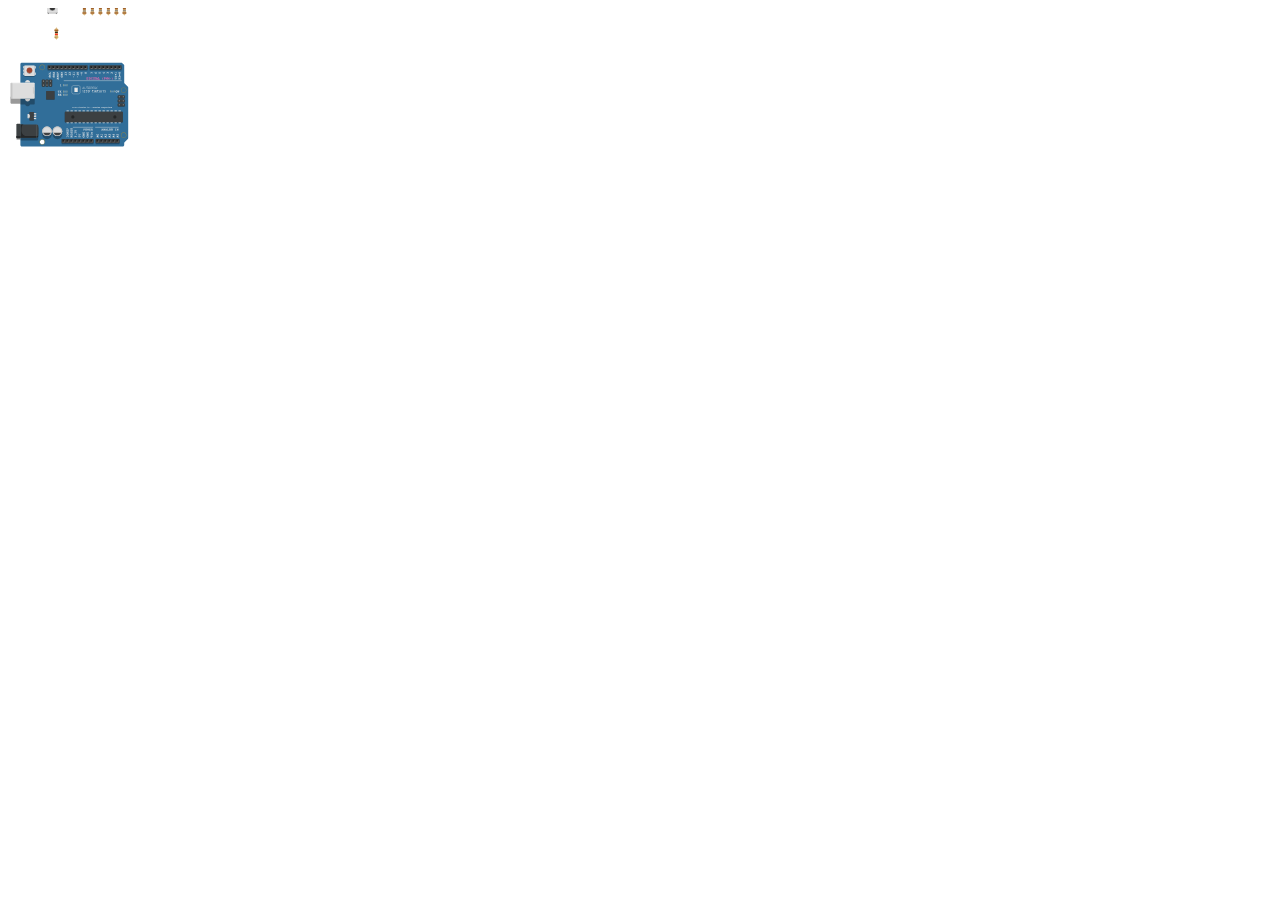
==== arduino.html @ 348a7e74 "separated arduino, about to reinvent EVERYTHING" ====
<!DOCTYPE html>
<!-- saved from url=(0042)file:///Users/lizz/Desktop/breadboard.html -->
<html lang="en">

<head>

    <meta http-equiv="Content-Type" content="text/html; charset=UTF-8">
    <meta name="viewport" content="width=1024, initial-scale=1">
    <title>arduino separated from breadboard 2  [based on 123D Circuits]</title>

</head>

<body>

    <svg version="1.1" xmlns="http://www.w3.org/2000/svg" xmlns:xlink="http://www.w3.org/1999/xlink" height="100%" width="100%">

        <g transform=" scale(0.4,0.4) translate(375,0)">

            <g id="arduino" transform="translate(-222.0359757663284,241.15691969469097)">

                    <!-- ======================================================================================== -->

                <svg version="1.1" xmlns:xlink="http://www.w3.org/1999/xlink" class="arduino-uno" viewBox="-500 -500 1000 1000" width="1000" height="1000" x="-500" y="-500">
                    
                    <g id="arduino-uno">

						<path id="board" fill="#316E99" d="M137.568-54.347c0-5.796,0-42.859,0-43.461c0-0.653-0.478-1.18-0.478-1.18l-4.91-4.91  c0,0-0.561-0.602-1.639-0.602c-0.86,0-248.592,0-248.592,0c-2.17,0-3.929,1.759-3.929,2.929v201.768c0,1.004,0,1.004,0,1.004 c0,2.167,1.759,3.929,3.929,3.929h251.687c0,0,0,0,0.003,0c2.167,0,3.929-1.764,3.929-3.933c0,0,0-2.568,0-4.428  s0.898-2.515,0.898-2.515l8.022-8.024c0,0,1.062-0.918,1.062-2.605s0-125.15,0-126.2s-0.738-1.769-0.738-1.769l-8.762-8.763  C138.05-53.107,137.568-53.597,137.568-54.347z M-67.366,99.537c-3.314,0-6-2.686-6-6s2.686-6,6-6s6,2.686,6,6  S-64.052,99.537-67.366,99.537z M-67.366-86.779c-3.314,  -6-2.686-6-6s2.686-6,6-6s6,2.686,6,6  C-61.366-89.465-64.052-86.779-67.366-86.779z M136.165,82.737c-3.314,0-6-2.686-6-6s2.686-6,6-6s6,2.686,6,6  S139.478,82.737,136.165,82.737z M136.165-29.623c-3.314,-6-2.686-6-6c0-3.314,2.686-6,6-6s6,2.686,6,6  S139.478-29.623,136.165-29.623z" />
                        
                        <g id="board_copper">
							<path fill="#8E8449" d="M136.176-41.623c3.314,0,6,2.686,6,6s-2.686,6-6,6s-6-2.686-6-6S132.862-41.623,136.176-41.623  M136.176-42.623c-3.86,0-7,3.14-7,7s3.14,7,7,7s7-3.14,7-7S140.036-42.623,136.176-42.623L136.176-42.623z" />
							<path fill="#8E8449" d="M136.165,70.737c3.314,0,6,2.686,6,6s-2.686,6-6,6s-6-2.686-6-6S132.851,70.737,136.165,70.737  M136.165,69.737c-3.86,0-7,3.14-7,7s3.14,7,7,7s7-3.14,7-7S140.024,69.737,136.165,69.737L136.165,69.737z" />
							<path fill="#8E8449" d="M-67.366,87.537c3.314,0,6,2.686,6,6s-2.686,6-6,6s-6-2.686-6-6S-70.68,87.537-67.366,87.537  M-67.366,86.537c-3.86,0-7,3.14-7,7s3.14,7,7,7s7-3.14,7-7S-63.506,86.537-67.366,86.537L-67.366,86.537z" />
							<path fill="#8E8449" d="M-67.347-98.779c3.314,0,6,2.686,6,6s-2.686,6-6,6s-6-2.686-6-6S-70.661-98.779-67.347-98.779  M-67.347-99.779c-3.86,0-7,3.14-7,7s3.14,7,7,7s7-3.14,7-7S-63.488-99.779-67.347-99.779L-67.347-99.779z" />
                        </g>

                        <g id="chip_large">
                            <g opacity="0.3">
                                <path d="M134.231,44.02c0,1.1-0.9,2-2,2H-9.027c-1.1,0-2-0.9-2-2V21.065c0-1.1,0.9-2,2-2h141.258c1.1,0,2,0.9,2,2L134.231,44.02  L134.231,44.02z" />
                            </g>
                            <path fill="#3C4042" d="M134.231,42.52c0,1.1-0.9,2-2,2H-9.027c-1.1,0-2-0.9-2-2V19.565c0-1.1,0.9-2,2-2h141.258c1.1,0,2,0.9,2,2  L134.231,42.52L134.231,42.52z" />
                            <path fill="#DDDDDD" d="M-5.772,15.02c-0.55,0-1,0.45-1,1l0,0c0,0.55,0,1,0,1h6c0,0,0-0.45,0-1l0,0c0-0.55-0.45-1-1-1H-5.772z" />
                            <path fill="#DDDDDD" d="M4.228,15.02c-0.55,0-1,0.45-1,1l0,0c0,0.55,0,1,0,1h6c0,0,0-0.45,0-1l0,0c0-0.55-0.45-1-1-1H4.228z" />
                            <path fill="#DDDDDD" d="M14.228,15.02c-0.55,0-1,0.45-1,1l0,0c0,0.55,0,1,0,1h6c0,0,0-0.45,0-1l0,0c0-0.55-0.45-1-1-1H14.228z" />
                            <path fill="#DDDDDD" d="M24.228,15.02c-0.55,0-1,0.45-1,1l0,0c0,0.55,0,1,0,1h6c0,0,0-0.45,0-1l0,0c0-0.55-0.45-1-1-1H24.228z" />
                            <path fill="#DDDDDD" d="M34.228,15.02c-0.55,0-1,0.45-1,1l0,0c0,0.55,0,1,0,1h6c0,0,0-0.45,0-1l0,0c0-0.55-0.45-1-1-1H34.228z" />
                            <path fill="#DDDDDD" d="M44.228,15.02c-0.55,0-1,0.45-1,1l0,0c0,0.55,0,1,0,1h6c0,0,0-0.45,0-1l0,0c0-0.55-0.45-1-1-1H44.228z" />
                            <path fill="#DDDDDD" d="M54.228,15.02c-0.55,0-1,0.45-1,1l0,0c0,0.55,0,1,0,1h6c0,0,0-0.45,0-1l0,0c0-0.55-0.45-1-1-1H54.228z" />
                            <path fill="#DDDDDD" d="M64.228,15.02c-0.55,0-1,0.45-1,1l0,0c0,0.55,0,1,0,1h6c0,0,0-0.45,0-1l0,0c0-0.55-0.45-1-1-1H64.228z" />
                            <path fill="#DDDDDD" d="M74.228,15.02c-0.55,0-1,0.45-1,1l0,0c0,0.55,0,1,0,1h6c0,0,0-0.45,0-1l0,0c0-0.55-0.45-1-1-1H74.228z" />
                            <path fill="#DDDDDD" d="M84.228,15.02c-0.55,0-1,0.45-1,1l0,0c0,0.55,0,1,0,1h6c0,0,0-0.45,0-1l0,0c0-0.55-0.45-1-1-1H84.228z" />
                            <path fill="#DDDDDD" d="M94.228,15.02c-0.55,0-1,0.45-1,1l0,0c0,0.55,0,1,0,1h6c0,0,0-0.45,0-1l0,0c0-0.55-0.45-1-1-1H94.228z" />
                            <path fill="#DDDDDD" d="M104.228,15.02c-0.55,0-1,0.45-1,1l0,0c0,0.55,0,1,0,1h6c0,0,0-0.45,0-1l0,0c0-0.55-0.45-1-1-1H104.228z" />
                            <path fill="#DDDDDD" d="M114.228,15.02c-0.55,0-1,0.45-1,1l0,0c0,0.55,0,1,0,1h6c0,0,0-0.45,0-1l0,0c0-0.55-0.45-1-1-1H114.228z" />
                            <path fill="#DDDDDD" d="M124.228,15.02c-0.55,0-1,0.45-1,1l0,0c0,0.55,0,1,0,1h6c0,0,0-0.45,0-1l0,0c0-0.55-0.45-1-1-1H124.228z" />
                            <path fill="#DDDDDD" d="M128.228,47.02c0.55,0,1-0.45,1-1l0,0c0-0.55,0-1,0-1h-6c0,0,0,0.45,0,1l0,0c0,0.55,0.45,1,1,1H128.228z" />
                            <path fill="#DDDDDD" d="M118.228,47.02c0.55,0,1-0.45,1-1l0,0c0-0.55,0-1,0-1h-6c0,0,0,0.45,0,1l0,0c0,0.55,0.45,1,1,1H118.228z" />
                            <path fill="#DDDDDD" d="M108.228,47.02c0.55,0,1-0.45,1-1l0,0c0-0.55,0-1,0-1h-6c0,0,0,0.45,0,1l0,0c0,0.55,0.45,1,1,1H108.228z" />
                            <path fill="#DDDDDD" d="M98.228,47.02c0.55,0,1-0.45,1-1l0,0c0-0.55,0-1,0-1h-6c0,0,0,0.45,0,1l0,0c0,0.55,0.45,1,1,1H98.228z" />
                            <path fill="#DDDDDD" d="M88.228,47.02c0.55,0,1-0.45,1-1l0,0c0-0.55,0-1,0-1h-6c0,0,0,0.45,0,1l0,0c0,0.55,0.45,1,1,1H88.228z" />
                            <path fill="#DDDDDD" d="M78.228,47.02c0.55,0,1-0.45,1-1l0,0c0-0.55,0-1,0-1h-6c0,0,0,0.45,0,1l0,0c0,0.55,0.45,1,1,1H78.228z" />
                            <path fill="#DDDDDD" d="M68.228,47.02c0.55,0,1-0.45,1-1l0,0c0-0.55,0-1,0-1h-6c0,0,0,0.45,0,1l0,0c0,0.55,0.45,1,1,1H68.228z" />
                            <path fill="#DDDDDD" d="M58.228,47.02c0.55,0,1-0.45,1-1l0,0c0-0.55,0-1,0-1h-6c0,0,0,0.45,0,1l0,0c0,0.55,0.45,1,1,1H58.228z" />
                            <path fill="#DDDDDD" d="M48.228,47.02c0.55,0,1-0.45,1-1l0,0c0-0.55,0-1,0-1h-6c0,0,0,0.45,0,1l0,0c0,0.55,0.45,1,1,1H48.228z" />
                            <path fill="#DDDDDD" d="M38.228,47.02c0.55,0,1-0.45,1-1l0,0c0-0.55,0-1,0-1h-6c0,0,0,0.45,0,1l0,0c0,0.55,0.45,1,1,1H38.228z" />
                            <path fill="#DDDDDD" d="M28.228,47.02c0.55,0,1-0.45,1-1l0,0c0-0.55,0-1,0-1h-6c0,0,0,0.45,0,1l0,0c0,0.55,0.45,1,1,1H28.228z" />
                            <path fill="#DDDDDD" d="M18.228,47.02c0.55,0,1-0.45,1-1l0,0c0-0.55,0-1,0-1h-6c0,0,0,0.45,0,1l0,0c0,0.55,0.45,1,1,1H18.228z" />
                            <path fill="#DDDDDD" d="M8.228,47.02c0.55,0,1-0.45,1-1l0,0c0-0.55,0-1,0-1h-6c0,0,0,0.45,0,1l0,0c0,0.55,0.45,1,1,1H8.228z" />
                            <path fill="#DDDDDD" d="M-1.772,47.02c0.55,0,1-0.45,1-1l0,0c0-0.55,0-1,0-1h-6c0,0,0,0.45,0,1l0,0c0,0.55,0.45,1,1,1H-1.772z" />
                            <circle fill="#252728" cx="9.228" cy="31.042" r="4"></circle>
                            <circle fill="#252728" cx="114.228" cy="31.042" r="4"></circle>
                        </g>


                        <g id="voltage_regulator">
                            <path fill="#BABABA" d="M-86.356,24.703c0,0.275,0.225,0.5,0.5,0.5h3c0.275,0,0.5-0.225,0.5-0.5v-3c0-0.275-0.225-0.5-0.5-0.5h-3  c-0.275,0-0.5,0.225-0.5,0.5V24.703z" />
                            <path fill="#DDDDDD" d="M-104.115,33.548c0,0.55,0.45,1,1,1l0,0c0.55,0,4,0,4,0v-10.5c0,0-3.45,0-4,0l0,0c-0.55,0-1,0.45-1,1 V33.548z" />
                            <path fill="#A0A0A0" d="M-102.249,32.462c0,0.345,0.282,0.627,0.627,0.627l0,0c0.345,0,2.507,0,2.507,0v-6.581	 c0,0-2.162,0-2.507,0l0,0c-0.345,0-0.627,0.282-0.627,0.627C-102.249,27.135-102.249,32.462-102.249,32.462z" />
                            <g opacity="0.3">
                                <path d="M-88.162,39.905c0,0.55-0.45,1-1,1h-8.953c-0.55,0-1-0.45-1-1V20.69c0-0.55,0.45-1,1-1h8.953c0.55,0,1,0.45,1,1V39.905z" />
                            </g>
                            <path fill="#3C4042" d="M-88.162,38.905c0,0.55-0.45,1-1,1h-8.953c-0.55,0-1-0.45-1-1V19.69c0-0.55,0.45-1,1-1h8.953  c0.55,0,1,0.45,1,1V38.905z" />
                            <path fill="#DDDDDD" d="M-88.162,21.953h4.5c0.275,0,0.5,0.225,0.5,0.5v1.5c0,0.275-0.225,0.5-0.5,0.5h-4.5" />
                            <path fill="#BABABA" d="M-86.356,30.703c0,0.275,0.225,0.5,0.5,0.5h3c0.275,0,0.5-0.225,0.5-0.5v-3c0-0.275-0.225-0.5-0.5-0.5h-3 c-0.275,0-0.5,0.225-0.5,0.5V30.703z" />
                            <path fill="#DDDDDD" d="M-88.162,27.953h4.5c0.275,0,0.5,0.225,0.5,0.5v1.5c0,0.275-0.225,0.5-0.5,0.5h-4.5" />
                            <path fill="#BABABA" d="M-86.356,36.703c0,0.275,0.225,0.5,0.5,0.5h3c0.275,0,0.5-0.225,0.5-0.5v-3c0-0.275-0.225-0.5-0.5-0.5h-3  c-0.275,0-0.5,0.225-0.5,0.5V36.703z" />
                            <path fill="#DDDDDD" d="M-88.162,33.953h4.5c0.275,0,0.5,0.225,0.5,0.5v1.5c0,0.275-0.225,0.5-0.5,0.5h-4.5" />
                            <path fill="#EFEFEF" d="M-102.249,31.962c0,0.345,0.282,0.627,0.627,0.627l0,0c0.345,0,2.507,0,2.507,0v-6.581  c0,0-2.162,0-2.507,0l0,0c-0.345,0-0.627,0.282-0.627,0.627C-102.249,26.635-102.249,31.962-102.249,31.962z" />

                            <rect x="-88.162" y="21.953" opacity="0.6" fill="#FFFFFF" enable-background="new    " width="1" height="2.5" />
                            <rect x="-100.115" y="26.007" opacity="0.6" fill="#FFFFFF" enable-background="new    " width="1" height="6.581" />
                            <rect x="-88.162" y="27.953" opacity="0.6" fill="#FFFFFF" enable-background="new    " width="1" height="2.5" />
                            <rect x="-88.162" y="33.953" opacity="0.6" fill="#FFFFFF" enable-background="new    " width="1" height="2.5" />
                        </g>


                        <g id="input_usb">
                            <g opacity="0.4">
                                <path d="M-121.98-2.085h-23.063c-0.989,0-1.799-0.9-1.799-2v-15.191h24.862" />
                            </g>
                            <path fill="#DDDDDD" d="M-97.669-54.808c0-3.465-2.809-6.274-6.274-6.274c-3.465,0-6.274,2.809-6.274,6.274H-97.669z" />
                            <path opacity="0.3" enable-background="new    " d="M-88.128-35.109h-33.852v35.031h11.951c0.673,2.739,3.139,4.774,6.086,4.774  s5.413-2.035,6.086-4.774h9.729c1.11,0,2.019-0.9,2.019-2v-31.031C-86.109-34.209-87.017-35.109-88.128-35.109z" />
                            <path fill="#C4C4C4" d="M-110.217-13.776c0,3.465,2.809,6.274,6.274,6.274c3.465,0,6.274-2.809,6.274-6.274H-110.217z" />
                            <path fill="#DDDDDD" d="M-86.109-16.276c0,1.1-0.9,2-2,2h-56.733c-1.1,0-2-0.9-2-2v-36.032c0-1.1,0.9-2,2-2h56.733  c1.1,0,2,0.9,2,2C-86.109-52.308-86.109-16.276-86.109-16.276z" />
                            <path fill="#AFAFAF" d="M-90.059-42.767c-0.276,0-0.5,0.224-0.5,0.5v15.047c0,0.276,0.224,0.5,0.5,0.5s0.5-0.224,0.5-0.5v-15.047  C-89.559-42.543-89.783-42.767-90.059-42.767z" />
                            <path opacity="0.6" fill="#FFFFFF" enable-background="new    " d="M-88.109-54.308h-56.733c-1.1,0-2,0.9-2,2v1c0-1.1,0.9-2,2-2  h56.733c1.1,0,2,0.9,2,2v-1C-86.109-53.408-87.009-54.308-88.109-54.308z" />
                            <path opacity="0.1" enable-background="new    " d="M-144.842-54.308c-1.1,0-2,0.9-2,2v36.031c0,1.1,0.9,2,2,2h3v-40.031H-144.842  z" />
                        </g>


                        <g id="labels_main">

                            <line fill="none" stroke="#EAEAEA" stroke-linecap="round" stroke-miterlimit="10" x1="130.18" y1="-59.496" x2="-12.575" y2="-59.496"></line>
                            <line fill="none" stroke="#EAEAEA" stroke-linecap="round" stroke-miterlimit="10" x1="122.715" y1="57.134" x2="65.991" y2="57.134"></line>
                            <line fill="none" stroke="#EAEAEA" stroke-linecap="round" stroke-miterlimit="10" x1="58.868" y1="57.134" x2="10.228" y2="57.134"></line>

                            <g id="ANALOG-IN" enable-background="new    " fill="#EAEAEA">
                                <!-- ANALOG IN -->
                                <!-- A -->
                                <path class="letter" d="M84.651,64.252h0.066c0.141,0,0.248,0.036,0.32,0.107s0.109,0.177,0.109,0.314
                                c0,0.153-0.039,0.265-0.115,0.332s-0.204,0.102-0.381,0.102h-1.176c-0.18,0-0.307-0.033-0.383-0.1s-0.113-0.178-0.113-0.334                                c0-0.151,0.038-0.259,0.113-0.324s0.203-0.098,0.383-0.098h0.137l-0.16-0.457h-1.688l-0.168,0.457h0.137                       c0.177,0,0.304,0.033,0.381,0.1s0.115,0.174,0.115,0.322c0,0.153-0.039,0.265-0.115,0.332s-0.204,0.102-0.381,0.102h-1.008
                                c-0.18,0-0.307-0.034-0.383-0.102s-0.113-0.179-0.113-0.332c0-0.138,0.037-0.243,0.109-0.314s0.18-0.107,0.32-0.107h0.066                                l1.047-2.914h-0.312c-0.177,0-0.304-0.034-0.381-0.102s-0.115-0.177-0.115-0.328c0-0.153,0.039-0.265,0.115-0.332
                                s0.204-0.102,0.381-0.102h1.465c0.232,0,0.395,0.125,0.488,0.375v0.012L84.651,64.252z M82.604,61.338l-0.566,1.648h1.133                                L82.604,61.338z" />
                                <!-- N -->
                                <path d="M88.389,63.49v-2.152h-0.215c-0.172,0-0.295-0.034-0.369-0.102s-0.111-0.177-0.111-0.328                                s0.037-0.261,0.111-0.33s0.197-0.104,0.369-0.104h1.109c0.169,0,0.292,0.034,0.367,0.104s0.113,0.179,0.113,0.33
                                c0,0.138-0.036,0.244-0.107,0.318s-0.174,0.111-0.307,0.111h-0.066v3.547c0,0.122-0.013,0.199-0.039,0.23                                s-0.084,0.047-0.176,0.047h-0.391c-0.125,0-0.213-0.013-0.264-0.039s-0.094-0.071-0.131-0.137l-1.625-2.855v2.121h0.227
                                c0.169,0,0.291,0.032,0.363,0.098s0.109,0.173,0.109,0.324c0,0.153-0.037,0.265-0.111,0.332s-0.195,0.102-0.361,0.102h-1.121                                c-0.169,0-0.292-0.034-0.367-0.102s-0.113-0.179-0.113-0.332c0-0.138,0.035-0.243,0.105-0.314s0.174-0.107,0.312-0.107h0.062                                v-2.914h-0.062c-0.133,0-0.236-0.037-0.309-0.111s-0.109-0.181-0.109-0.318c0-0.151,0.039-0.261,0.115-0.33                                s0.199-0.104,0.365-0.104h0.641c0.154,0,0.258,0.021,0.312,0.061s0.116,0.122,0.184,0.244L88.389,63.49z" />
                                <!-- A -->
                                <path class="letter" d="M94.252,64.252h0.066c0.141,0,0.248,0.036,0.32,0.107s0.109,0.177,0.109,0.314
                                c0,0.153-0.039,0.265-0.115,0.332s-0.204,0.102-0.381,0.102h-1.176c-0.18,0-0.307-0.033-0.383-0.1s-0.113-0.178-0.113-0.334
                                c0-0.151,0.038-0.259,0.113-0.324s0.203-0.098,0.383-0.098h0.137l-0.16-0.457h-1.688l-0.168,0.457h0.137
                                c0.177,0,0.304,0.033,0.381,0.1s0.115,0.174,0.115,0.322c0,0.153-0.039,0.265-0.115,0.332s-0.204,0.102-0.381,0.102h-1.008
                                c-0.18,0-0.307-0.034-0.383-0.102s-0.113-0.179-0.113-0.332c0-0.138,0.037-0.243,0.109-0.314s0.18-0.107,0.32-0.107h0.066
                                l1.047-2.914h-0.312c-0.177,0-0.304-0.034-0.381-0.102s-0.115-0.177-0.115-0.328c0-0.153,0.039-0.265,0.115-0.332
                                s0.204-0.102,0.381-0.102h1.465c0.232,0,0.395,0.125,0.488,0.375v0.012L94.252,64.252z M92.206,61.338l-0.566,1.648h1.133
                                L92.206,61.338z" />
                                <path class="letter" d="M96.663,61.338v2.914h1.777v-0.695c0-0.18,0.032-0.308,0.096-0.383s0.17-0.113,0.318-0.113
                                s0.256,0.038,0.324,0.115s0.102,0.204,0.102,0.381v1.199c0,0.141-0.027,0.234-0.082,0.281s-0.164,0.07-0.328,0.07h-3.543
                                c-0.169,0-0.291-0.034-0.363-0.102s-0.109-0.179-0.109-0.332c0-0.151,0.036-0.259,0.107-0.324s0.193-0.098,0.365-0.098h0.344
                                v-2.914h-0.344c-0.169,0-0.291-0.034-0.363-0.102s-0.109-0.177-0.109-0.328s0.039-0.261,0.115-0.33s0.199-0.104,0.365-0.104
                                h1.664c0.167,0,0.289,0.034,0.365,0.104s0.115,0.179,0.115,0.33s-0.038,0.261-0.113,0.328s-0.198,0.102-0.367,0.102H96.663z" />
                                <path class="letter" d="M101.883,60.346c0.64,0,1.167,0.229,1.581,0.688s0.621,1.043,0.621,1.754
                                c0,0.716-0.206,1.302-0.617,1.758s-0.939,0.684-1.584,0.684c-0.638,0-1.165-0.229-1.581-0.689
                                c-0.417-0.46-0.625-1.044-0.625-1.752c0-0.714,0.206-1.299,0.619-1.756C100.709,60.574,101.238,60.346,101.883,60.346z
                                M101.883,61.252c-0.335,0-0.599,0.136-0.79,0.406s-0.287,0.647-0.287,1.129s0.096,0.859,0.289,1.133s0.455,0.41,0.788,0.41
                                c0.335,0,0.599-0.136,0.792-0.408s0.289-0.65,0.289-1.135c0-0.481-0.096-0.858-0.287-1.129S102.221,61.252,101.883,61.252z" />

                                <!-- G -->
                                <path class="letter" d="M107.874,60.604c0.049-0.094,0.102-0.16,0.158-0.199s0.125-0.059,0.209-0.059
                                c0.127,0,0.218,0.034,0.271,0.102s0.08,0.184,0.08,0.348l0.008,1.016c0,0.18-0.029,0.301-0.088,0.363s-0.166,0.094-0.322,0.094
                                c-0.109,0-0.195-0.026-0.256-0.08s-0.111-0.149-0.15-0.287c-0.07-0.25-0.178-0.429-0.324-0.535s-0.35-0.16-0.613-0.16
                                c-0.401,0-0.708,0.136-0.92,0.406s-0.318,0.663-0.318,1.176s0.111,0.909,0.334,1.189s0.539,0.42,0.947,0.42
                                c0.094,0,0.201-0.011,0.32-0.033s0.26-0.057,0.422-0.104v-0.617h-0.441c-0.177,0-0.303-0.032-0.377-0.098
                                s-0.111-0.173-0.111-0.324c0-0.156,0.037-0.268,0.111-0.334s0.2-0.1,0.377-0.1h1.41c0.182,0,0.311,0.032,0.385,0.098
                                s0.111,0.175,0.111,0.328c0,0.138-0.037,0.244-0.111,0.318s-0.182,0.111-0.322,0.111H108.6v0.93v0.047
                                c0,0.083-0.009,0.142-0.027,0.174s-0.055,0.065-0.109,0.1c-0.148,0.089-0.384,0.167-0.707,0.234s-0.65,0.102-0.98,0.102
                                c-0.682,0-1.234-0.226-1.656-0.676s-0.633-1.039-0.633-1.766c0-0.7,0.213-1.282,0.641-1.746s0.969-0.695,1.625-0.695
                                c0.182,0,0.364,0.021,0.545,0.062S107.67,60.515,107.874,60.604z" />



                                <path class="letter" d="M116.792,61.338v2.914h0.656c0.177,0,0.304,0.033,0.381,0.1s0.115,0.174,0.115,0.322
                                c0,0.151-0.039,0.261-0.117,0.33s-0.205,0.104-0.379,0.104h-2.32c-0.177,0-0.304-0.034-0.381-0.102s-0.115-0.179-0.115-0.332
                                c0-0.151,0.038-0.259,0.113-0.324s0.203-0.098,0.383-0.098h0.656v-2.914h-0.656c-0.177,0-0.304-0.034-0.381-0.102
                                s-0.115-0.177-0.115-0.328c0-0.153,0.038-0.263,0.113-0.328s0.203-0.098,0.383-0.098h2.32c0.185,0,0.314,0.032,0.387,0.098
                                s0.109,0.175,0.109,0.328c0,0.151-0.038,0.261-0.113,0.328s-0.203,0.102-0.383,0.102H116.792z" />
                                <path class="letter" d="M121.995,63.49v-2.152h-0.215c-0.172,0-0.295-0.034-0.369-0.102s-0.111-0.177-0.111-0.328
                                s0.037-0.261,0.111-0.33s0.197-0.104,0.369-0.104h1.109c0.169,0,0.292,0.034,0.367,0.104s0.113,0.179,0.113,0.33
                                c0,0.138-0.036,0.244-0.107,0.318s-0.174,0.111-0.307,0.111h-0.066v3.547c0,0.122-0.013,0.199-0.039,0.23
                                s-0.084,0.047-0.176,0.047h-0.391c-0.125,0-0.213-0.013-0.264-0.039s-0.094-0.071-0.131-0.137l-1.625-2.855v2.121h0.227
                                c0.169,0,0.291,0.032,0.363,0.098s0.109,0.173,0.109,0.324c0,0.153-0.037,0.265-0.111,0.332s-0.195,0.102-0.361,0.102h-1.121
                                c-0.169,0-0.292-0.034-0.367-0.102s-0.113-0.179-0.113-0.332c0-0.138,0.035-0.243,0.105-0.314s0.174-0.107,0.312-0.107h0.062
                                v-2.914h-0.062c-0.133,0-0.236-0.037-0.309-0.111s-0.109-0.181-0.109-0.318c0-0.151,0.039-0.261,0.115-0.33
                                s0.199-0.104,0.365-0.104h0.641c0.154,0,0.258,0.021,0.312,0.061s0.116,0.122,0.184,0.244L121.995,63.49z" />
                            </g> <!-- / ANALOG IN -->


                            <g id="POWER" enable-background="new    " fill="#EAEAEA"> <!-- -->
                                <path class="letter" d="M36.858,63.451v0.801h0.402c0.169,0,0.29,0.032,0.361,0.098s0.107,0.173,0.107,0.324
                                c0,0.153-0.037,0.265-0.109,0.332s-0.193,0.102-0.359,0.102h-1.352c-0.172,0-0.295-0.034-0.369-0.102s-0.111-0.179-0.111-0.332
                                c0-0.138,0.035-0.243,0.105-0.314s0.173-0.107,0.309-0.107h0.066v-2.914h-0.066c-0.133,0-0.235-0.037-0.307-0.111
                                s-0.107-0.181-0.107-0.318c0-0.151,0.038-0.261,0.113-0.33s0.198-0.104,0.367-0.104h1.613c0.638,0,1.121,0.122,1.447,0.367
                                s0.49,0.605,0.49,1.082c0,0.503-0.163,0.883-0.488,1.141s-0.809,0.387-1.449,0.387H36.858z M36.858,61.338v1.234h0.555
                                c0.307,0,0.539-0.052,0.693-0.156s0.232-0.261,0.232-0.469c0-0.195-0.08-0.346-0.24-0.451s-0.389-0.158-0.686-0.158H36.858z" />
                                <path class="letter" d="M42.184,60.346c0.64,0,1.167,0.229,1.581,0.688s0.621,1.043,0.621,1.754c0,0.716-0.206,1.302-0.617,1.758
                                s-0.939,0.684-1.584,0.684c-0.638,0-1.165-0.229-1.581-0.689c-0.417-0.46-0.625-1.044-0.625-1.752
                                c0-0.714,0.206-1.299,0.619-1.756C41.01,60.574,41.539,60.346,42.184,60.346z M42.184,61.252c-0.335,0-0.599,0.136-0.79,0.406
                                s-0.287,0.647-0.287,1.129s0.096,0.859,0.289,1.133s0.455,0.41,0.788,0.41c0.335,0,0.599-0.136,0.792-0.408
                                s0.289-0.65,0.289-1.135c0-0.481-0.096-0.858-0.287-1.129S42.522,61.252,42.184,61.252z" />
                                <path class="letter" d="M45.862,61.338l0.141,2.289l0.48-1.688c0.037-0.125,0.096-0.219,0.18-0.281s0.191-0.094,0.324-0.094
                                s0.239,0.03,0.318,0.09s0.139,0.155,0.178,0.285l0.488,1.688l0.137-2.289h-0.105c-0.151,0-0.263-0.035-0.336-0.105
                                s-0.109-0.179-0.109-0.324c0-0.156,0.037-0.268,0.109-0.334s0.199-0.1,0.379-0.1h0.941c0.177,0,0.303,0.034,0.377,0.102
                                s0.111,0.179,0.111,0.332c0,0.141-0.036,0.247-0.107,0.32s-0.176,0.109-0.314,0.109h-0.066l-0.375,3.441
                                c-0.013,0.136-0.039,0.224-0.078,0.266s-0.13,0.062-0.273,0.062h-0.184c-0.109,0-0.189-0.021-0.24-0.061s-0.101-0.146-0.15-0.314
                                l-0.715-2.32l-0.688,2.32c-0.047,0.164-0.096,0.268-0.146,0.311s-0.132,0.064-0.244,0.064h-0.184
                                c-0.141,0-0.23-0.021-0.268-0.061s-0.063-0.13-0.076-0.268l-0.387-3.441h-0.062c-0.138,0-0.244-0.036-0.316-0.109
                                s-0.109-0.18-0.109-0.32c0-0.153,0.038-0.265,0.113-0.332s0.201-0.102,0.375-0.102h0.945c0.177,0,0.303,0.034,0.377,0.102
                                s0.111,0.179,0.111,0.332c0,0.146-0.037,0.254-0.109,0.324s-0.186,0.105-0.34,0.105H45.862z" />
                                <path class="letter" d="M52.909,61.299h-1.816v1h0.688v-0.047c0-0.148,0.033-0.259,0.098-0.332s0.164-0.109,0.297-0.109
                                c0.117,0,0.213,0.033,0.287,0.1s0.111,0.15,0.111,0.252c0,0.005,0.001,0.022,0.004,0.051s0.004,0.058,0.004,0.086v0.809
                                c0,0.175-0.031,0.3-0.094,0.375s-0.164,0.113-0.305,0.113c-0.133,0-0.233-0.035-0.301-0.105s-0.102-0.175-0.102-0.312v-0.07
                                h-0.688v1.168h1.816v-0.465c0-0.175,0.033-0.3,0.1-0.375s0.175-0.113,0.326-0.113c0.148,0,0.254,0.037,0.318,0.111
                                s0.096,0.2,0.096,0.377v0.945c0,0.141-0.027,0.234-0.082,0.281s-0.163,0.07-0.324,0.07h-3.199c-0.172,0-0.295-0.034-0.369-0.102
                                s-0.111-0.179-0.111-0.332c0-0.138,0.035-0.243,0.105-0.314s0.173-0.107,0.309-0.107h0.066v-2.914h-0.066
                                c-0.133,0-0.235-0.037-0.307-0.111s-0.107-0.181-0.107-0.318c0-0.151,0.038-0.261,0.113-0.33s0.198-0.104,0.367-0.104h3.199
                                c0.159,0,0.266,0.024,0.322,0.072s0.084,0.144,0.084,0.287v0.875c0,0.177-0.033,0.304-0.098,0.381s-0.17,0.115-0.316,0.115
                                c-0.151,0-0.26-0.039-0.326-0.117s-0.1-0.204-0.1-0.379V61.299z" />
                                <path class="letter" d="M57.565,62.979c0.068,0.042,0.134,0.117,0.199,0.227c0.01,0.016,0.02,0.028,0.027,0.039l0.637,1.008
                                h0.043h0.078c0.151,0,0.265,0.035,0.342,0.105s0.115,0.176,0.115,0.316c0,0.153-0.039,0.265-0.115,0.332
                                s-0.204,0.102-0.381,0.102h-0.48c-0.177,0-0.315-0.077-0.414-0.23l-0.012-0.008l-0.957-1.473
                                c-0.037-0.058-0.078-0.101-0.125-0.131s-0.096-0.045-0.148-0.045h-0.367v1.031h0.062c0.141,0,0.247,0.036,0.318,0.107
                                s0.107,0.177,0.107,0.314c0,0.153-0.037,0.265-0.111,0.332s-0.2,0.102-0.377,0.102h-1.008c-0.174,0-0.299-0.034-0.375-0.102
                                s-0.113-0.179-0.113-0.332c0-0.138,0.036-0.243,0.107-0.314s0.176-0.107,0.314-0.107h0.066v-2.914h-0.066
                                c-0.135,0-0.24-0.037-0.312-0.111s-0.109-0.181-0.109-0.318c0-0.151,0.039-0.261,0.115-0.33s0.201-0.104,0.373-0.104h1.801
                                c0.552,0,0.97,0.107,1.254,0.322s0.426,0.532,0.426,0.951c0,0.292-0.079,0.544-0.236,0.758S57.859,62.877,57.565,62.979z
                                M55.959,61.315v1.105h0.527c0.326,0,0.553-0.042,0.684-0.127s0.195-0.226,0.195-0.424c0-0.195-0.059-0.337-0.178-0.424
                                s-0.309-0.131-0.572-0.131H55.959z" />
                            </g> <!-- / POWER -->


                            <g id="DIGITAL" enable-background="new    " fill="hotpink" fill="#EAEAEA">
                                <path class="letter" d="M43.741-63.437v-2.914h-0.066c-0.141,0-0.248-0.036-0.32-0.109s-0.109-0.18-0.109-0.32
                                c0-0.151,0.039-0.261,0.117-0.33s0.205-0.104,0.379-0.104h0.734h0.23c0.544,0,0.943,0.023,1.195,0.07s0.467,0.125,0.645,0.234
                                c0.315,0.188,0.557,0.455,0.725,0.803s0.252,0.749,0.252,1.205c0,0.481-0.096,0.903-0.287,1.264s-0.463,0.634-0.814,0.818
                                c-0.159,0.083-0.345,0.144-0.559,0.182s-0.531,0.057-0.953,0.057h-0.434h-0.734c-0.18,0-0.307-0.033-0.383-0.1
                                s-0.113-0.178-0.113-0.334c0-0.138,0.037-0.243,0.109-0.314s0.18-0.107,0.32-0.107H43.741z M44.749-66.367v2.93h0.223
                                c0.492,0,0.855-0.12,1.09-0.361s0.352-0.611,0.352-1.111c0-0.492-0.119-0.859-0.357-1.102s-0.597-0.363-1.076-0.363
                                c-0.062,0-0.11,0.001-0.143,0.002S44.774-66.37,44.749-66.367z" />
                                <path class="letter" d="M50.69-66.351v2.914h0.656c0.177,0,0.304,0.033,0.381,0.1s0.115,0.174,0.115,0.322
                                c0,0.151-0.039,0.261-0.117,0.33s-0.205,0.104-0.379,0.104h-2.32c-0.177,0-0.304-0.034-0.381-0.102s-0.115-0.179-0.115-0.332
                                c0-0.151,0.038-0.259,0.113-0.324s0.203-0.098,0.383-0.098h0.656v-2.914h-0.656c-0.177,0-0.304-0.034-0.381-0.102
                                s-0.115-0.177-0.115-0.328c0-0.153,0.038-0.263,0.113-0.328s0.203-0.098,0.383-0.098h2.32c0.185,0,0.314,0.032,0.387,0.098
                                s0.109,0.175,0.109,0.328c0,0.151-0.038,0.261-0.113,0.328s-0.203,0.102-0.383,0.102H50.69z" />
                                <path class="letter" d="M56.174-67.086c0.049-0.094,0.102-0.16,0.158-0.199s0.125-0.059,0.209-0.059
                                c0.127,0,0.218,0.034,0.271,0.102s0.08,0.184,0.08,0.348l0.008,1.016c0,0.18-0.029,0.301-0.088,0.363s-0.166,0.094-0.322,0.094
                                c-0.109,0-0.195-0.026-0.256-0.08s-0.111-0.149-0.15-0.287c-0.07-0.25-0.178-0.429-0.324-0.535s-0.35-0.16-0.613-0.16
                                c-0.401,0-0.708,0.136-0.92,0.406s-0.318,0.663-0.318,1.176s0.111,0.909,0.334,1.189s0.539,0.42,0.947,0.42
                                c0.094,0,0.201-0.011,0.32-0.033s0.26-0.057,0.422-0.104v-0.617h-0.441c-0.177,0-0.303-0.032-0.377-0.098
                                s-0.111-0.173-0.111-0.324c0-0.156,0.037-0.268,0.111-0.334s0.2-0.1,0.377-0.1h1.41c0.182,0,0.311,0.032,0.385,0.098
                                s0.111,0.175,0.111,0.328c0,0.138-0.037,0.244-0.111,0.318s-0.182,0.111-0.322,0.111h-0.062v0.93v0.047
                                c0,0.083-0.009,0.142-0.027,0.174s-0.055,0.065-0.109,0.1c-0.148,0.089-0.384,0.167-0.707,0.234s-0.65,0.102-0.98,0.102
                                c-0.682,0-1.234-0.226-1.656-0.676s-0.633-1.039-0.633-1.766c0-0.7,0.213-1.282,0.641-1.746s0.969-0.695,1.625-0.695
                                c0.182,0,0.364,0.021,0.545,0.062S55.971-67.175,56.174-67.086z" />
                                <path class="letter" d="M60.292-66.351v2.914h0.656c0.177,0,0.304,0.033,0.381,0.1s0.115,0.174,0.115,0.322
                                c0,0.151-0.039,0.261-0.117,0.33s-0.205,0.104-0.379,0.104h-2.32c-0.177,0-0.304-0.034-0.381-0.102s-0.115-0.179-0.115-0.332
                                c0-0.151,0.038-0.259,0.113-0.324s0.203-0.098,0.383-0.098h0.656v-2.914h-0.656c-0.177,0-0.304-0.034-0.381-0.102
                                s-0.115-0.177-0.115-0.328c0-0.153,0.038-0.263,0.113-0.328s0.203-0.098,0.383-0.098h2.32c0.185,0,0.314,0.032,0.387,0.098
                                s0.109,0.175,0.109,0.328c0,0.151-0.038,0.261-0.113,0.328s-0.203,0.102-0.383,0.102H60.292z" />
                                <path class="letter" d="M65.909-66.359h-0.816v2.914h0.656c0.174,0,0.299,0.034,0.375,0.102s0.113,0.177,0.113,0.328
                                c0,0.153-0.038,0.265-0.113,0.332s-0.201,0.102-0.375,0.102h-2.32c-0.172,0-0.295-0.034-0.371-0.102s-0.113-0.179-0.113-0.332
                                s0.037-0.264,0.111-0.33s0.199-0.1,0.373-0.1h0.656v-2.914h-0.816l-0.023,0.793v0.098c0,0.125-0.035,0.223-0.104,0.293
                                s-0.165,0.105-0.287,0.105c-0.146,0-0.253-0.037-0.322-0.111s-0.104-0.192-0.104-0.354v-0.031l0.043-1.168
                                c0.008-0.231,0.04-0.371,0.096-0.418s0.17-0.07,0.342-0.07h3.359c0.172,0,0.286,0.023,0.342,0.07s0.089,0.187,0.1,0.418
                                l0.039,1.168v0.031c0,0.164-0.033,0.282-0.098,0.355s-0.17,0.109-0.316,0.109c-0.141,0-0.242-0.036-0.303-0.107
                                s-0.094-0.201-0.1-0.389L65.909-66.359z" />
                                <path class="letter" d="M71.358-63.437h0.066c0.141,0,0.248,0.036,0.32,0.107s0.109,0.177,0.109,0.314
                                c0,0.153-0.039,0.265-0.115,0.332s-0.204,0.102-0.381,0.102h-1.176c-0.18,0-0.307-0.033-0.383-0.1s-0.113-0.178-0.113-0.334
                                c0-0.151,0.038-0.259,0.113-0.324s0.203-0.098,0.383-0.098h0.137l-0.16-0.457h-1.688l-0.168,0.457h0.137
                                c0.177,0,0.304,0.033,0.381,0.1s0.115,0.174,0.115,0.322c0,0.153-0.039,0.265-0.115,0.332s-0.204,0.102-0.381,0.102h-1.008
                                c-0.18,0-0.307-0.034-0.383-0.102s-0.113-0.179-0.113-0.332c0-0.138,0.037-0.243,0.109-0.314s0.18-0.107,0.32-0.107h0.066
                                l1.047-2.914h-0.312c-0.177,0-0.304-0.034-0.381-0.102s-0.115-0.177-0.115-0.328c0-0.153,0.039-0.265,0.115-0.332
                                s0.204-0.102,0.381-0.102h1.465c0.232,0,0.395,0.125,0.488,0.375v0.012L71.358-63.437z M69.311-66.351l-0.566,1.648h1.133
                                L69.311-66.351z" />
                                <path class="letter" d="M73.768-66.351v2.914h1.777v-0.695c0-0.18,0.032-0.308,0.096-0.383s0.17-0.113,0.318-0.113
                                s0.256,0.038,0.324,0.115s0.102,0.204,0.102,0.381v1.199c0,0.141-0.027,0.234-0.082,0.281s-0.164,0.07-0.328,0.07h-3.543
                                c-0.169,0-0.291-0.034-0.363-0.102s-0.109-0.179-0.109-0.332c0-0.151,0.036-0.259,0.107-0.324s0.193-0.098,0.365-0.098h0.344
                                v-2.914h-0.344c-0.169,0-0.291-0.034-0.363-0.102s-0.109-0.177-0.109-0.328s0.039-0.261,0.115-0.33s0.199-0.104,0.365-0.104
                                h1.664c0.167,0,0.289,0.034,0.365,0.104s0.115,0.179,0.115,0.33s-0.038,0.261-0.113,0.328s-0.198,0.102-0.367,0.102H73.768z" />
                                <path class="letter" d="M84.804-67.359c0.052,0,0.096,0.019,0.132,0.057c0.037,0.038,0.055,0.083,0.055,0.135
                                c0,0.055-0.062,0.188-0.188,0.402c-0.091,0.151-0.163,0.276-0.215,0.375c-0.211,0.391-0.363,0.762-0.457,1.113
                                s-0.141,0.716-0.141,1.094c0,0.339,0.038,0.668,0.113,0.988s0.191,0.64,0.348,0.957c0.083,0.164,0.194,0.364,0.332,0.6
                                s0.207,0.382,0.207,0.439c0,0.052-0.018,0.096-0.053,0.131s-0.076,0.053-0.123,0.053c-0.102,0-0.219-0.044-0.353-0.133
                                s-0.277-0.218-0.431-0.387c-0.354-0.394-0.621-0.812-0.801-1.258s-0.271-0.909-0.271-1.391c0-0.438,0.074-0.858,0.222-1.264
                                s0.371-0.794,0.667-1.166c0.192-0.239,0.371-0.424,0.536-0.553S84.689-67.359,84.804-67.359z" />
                                <path class="letter" d="M88.065-64.238v0.801h0.402c0.169,0,0.29,0.032,0.361,0.098s0.107,0.173,0.107,0.324
                                c0,0.153-0.037,0.265-0.109,0.332s-0.193,0.102-0.359,0.102h-1.352c-0.172,0-0.295-0.034-0.369-0.102s-0.111-0.179-0.111-0.332
                                c0-0.138,0.035-0.243,0.105-0.314s0.173-0.107,0.309-0.107h0.066v-2.914h-0.066c-0.133,0-0.235-0.037-0.307-0.111
                                s-0.107-0.181-0.107-0.318c0-0.151,0.038-0.261,0.113-0.33s0.198-0.104,0.367-0.104h1.613c0.638,0,1.121,0.122,1.447,0.367
                                s0.49,0.605,0.49,1.082c0,0.503-0.163,0.883-0.488,1.141s-0.809,0.387-1.449,0.387H88.065z M88.065-66.351v1.234h0.555
                                c0.307,0,0.539-0.052,0.693-0.156s0.232-0.261,0.232-0.469c0-0.195-0.08-0.346-0.24-0.451s-0.389-0.158-0.686-0.158H88.065z" />
                                <path class="letter" d="M92.268-66.351l0.141,2.289l0.48-1.688c0.037-0.125,0.096-0.219,0.18-0.281s0.191-0.094,0.324-0.094
                                s0.239,0.03,0.318,0.09s0.139,0.155,0.178,0.285l0.488,1.688l0.137-2.289h-0.105c-0.151,0-0.263-0.035-0.336-0.105
                                s-0.109-0.179-0.109-0.324c0-0.156,0.037-0.268,0.109-0.334s0.199-0.1,0.379-0.1h0.941c0.177,0,0.303,0.034,0.377,0.102
                                s0.111,0.179,0.111,0.332c0,0.141-0.036,0.247-0.107,0.32s-0.176,0.109-0.314,0.109h-0.066l-0.375,3.441
                                c-0.013,0.136-0.039,0.224-0.078,0.266s-0.13,0.062-0.273,0.062h-0.184c-0.109,0-0.189-0.021-0.24-0.061s-0.101-0.146-0.15-0.314
                                l-0.715-2.32l-0.688,2.32c-0.047,0.164-0.096,0.268-0.146,0.311s-0.132,0.064-0.244,0.064h-0.184
                                c-0.141,0-0.23-0.021-0.268-0.061s-0.063-0.13-0.076-0.268l-0.387-3.441h-0.062c-0.138,0-0.244-0.036-0.316-0.109
                                s-0.109-0.18-0.109-0.32c0-0.153,0.038-0.265,0.113-0.332s0.201-0.102,0.375-0.102h0.945c0.177,0,0.303,0.034,0.377,0.102
                                s0.111,0.179,0.111,0.332c0,0.146-0.037,0.254-0.109,0.324s-0.186,0.105-0.34,0.105H92.268z" />
                                <path class="letter" d="M98.2-64.582l0.745-2.215c0.047-0.146,0.112-0.252,0.195-0.318s0.194-0.1,0.332-0.1h0.609
                                c0.177,0,0.304,0.034,0.381,0.102s0.115,0.179,0.115,0.332c0,0.141-0.037,0.247-0.111,0.32s-0.182,0.109-0.322,0.109h-0.062
                                l0.113,2.914h0.066c0.141,0,0.246,0.036,0.316,0.107s0.105,0.177,0.105,0.314c0,0.153-0.037,0.265-0.111,0.332
                                s-0.2,0.102-0.377,0.102h-0.879c-0.179,0-0.305-0.033-0.38-0.1c-0.075-0.066-0.112-0.178-0.112-0.334
                                c0-0.138,0.036-0.243,0.108-0.314s0.179-0.107,0.321-0.107h0.063l-0.059-2.383l-0.569,1.773
                                c-0.042,0.133-0.101,0.229-0.177,0.287s-0.183,0.088-0.318,0.088s-0.242-0.029-0.322-0.088c-0.079-0.059-0.14-0.154-0.181-0.287
                                l-0.565-1.773l-0.055,2.383h0.062c0.141,0,0.247,0.036,0.318,0.107s0.107,0.177,0.107,0.314c0,0.153-0.038,0.265-0.113,0.332
                                s-0.201,0.102-0.375,0.102h-0.883c-0.174,0-0.299-0.034-0.375-0.102s-0.113-0.179-0.113-0.332c0-0.138,0.036-0.243,0.107-0.314
                                s0.178-0.107,0.318-0.107h0.062l0.113-2.914h-0.062c-0.141,0-0.248-0.036-0.322-0.109s-0.111-0.18-0.111-0.32
                                c0-0.153,0.039-0.265,0.115-0.332s0.204-0.102,0.381-0.102h0.609c0.135,0,0.244,0.032,0.326,0.098s0.149,0.172,0.201,0.32
                                L98.2-64.582z" />
                                <path class="letter" d="M100.995-64.871c0-0.18,0.122-0.35,0.365-0.51s0.518-0.24,0.822-0.24c0.198,0,0.48,0.056,0.848,0.168 s0.627,0.168,0.781,0.168c0.162,0,0.333-0.047,0.514-0.141s0.304-0.141,0.369-0.141c0.091,0,0.164,0.03,0.219,0.092  s0.082,0.143,0.082,0.244c0,0.185-0.121,0.356-0.363,0.516s-0.513,0.238-0.812,0.238c-0.206,0-0.493-0.056-0.861-0.168  s-0.627-0.168-0.775-0.168c-0.162,0-0.333,0.048-0.516,0.143s-0.305,0.143-0.367,0.143c-0.094,0-0.168-0.03-0.223-0.092 	S100.995-64.764,100.995-64.871z" />
                                <path class="letter" d="M106.604-67.168c0-0.052,0.018-0.097,0.055-0.135c0.036-0.038,0.079-0.057,0.128-0.057  c0.117,0,0.259,0.064,0.426,0.193s0.347,0.313,0.539,0.553c0.293,0.367,0.514,0.754,0.662,1.16  c0.147,0.406,0.222,0.829,0.222,1.27c0,0.481-0.089,0.945-0.269,1.391c-0.179,0.445-0.445,0.864-0.798,1.258  c-0.15,0.167-0.294,0.295-0.432,0.385c-0.138,0.09-0.257,0.135-0.358,0.135c-0.047,0-0.088-0.018-0.123-0.053  c-0.035-0.035-0.053-0.079-0.053-0.131c0-0.058,0.063-0.19,0.19-0.398c0.093-0.153,0.166-0.278,0.217-0.375  c0.209-0.391,0.36-0.762,0.453-1.113c0.093-0.352,0.14-0.718,0.14-1.098c0-0.341-0.038-0.672-0.112-0.992  c-0.075-0.32-0.19-0.64-0.345-0.957c-0.085-0.172-0.197-0.373-0.335-0.604S106.604-67.11,106.604-67.168z" />
                            </g> <!-- / DIGITAL (PWM-) -->

                        </g> <!-- /#labels_main -->



                        <g id="cylinders">
                            <circle opacity="0.3" enable-background="new    " cx="-55.417" cy="75.042" r="12"></circle>
                            <circle fill="#DDDDDD" cx="-55.417" cy="67.042" r="12"></circle>
                            <path fill="#C1C1C1" d="M-55.417,57.042c5.514,0,10,4.486,10,10s-4.486,10-10,10s-10-4.486-10-10S-60.931,57.042-55.417,57.042  M-55.417,55.042c-6.627,0-12,5.373-12,12s5.373,12,12,12s12-5.373,12-12S-48.79,55.042-55.417,55.042L-55.417,55.042z" />
                            <path fill="#424242" d="M-64.845,70.416c1.368,3.894,5.072,6.697,9.428,6.697s8.059-2.804,9.428-6.697H-64.845z" />
                            
                            <circle opacity="0.3" enable-background="new    " cx="-29.417" cy="75.042" r="12"></circle>
                            <circle fill="#DDDDDD" cx="-29.417" cy="67.042" r="12"></circle>
                            <path fill="#C1C1C1" d="M-29.417,57.042c5.514,0,10,4.486,10,10s-4.486,10-10,10s-10-4.486-10-10S-34.931,57.042-29.417,57.042  M-29.417,55.042c-6.627,0-12,5.373-12,12s5.373,12,12,12s12-5.373,12-12S-22.79,55.042-29.417,55.042L-29.417,55.042z" />
                            <path fill="#424242" d="M-38.845,70.416c1.368,3.894,5.072,6.697,9.428,6.697s8.059-2.804,9.428-6.697H-38.845z" />
                        </g>


                        <g id="DC_input">
                            <path opacity="0.3" fill="#252728" enable-background="new    " d="M-132.045,78.118v9.015c0,1.1,0.9,2,2,2h6.781c1.1,0,2-0.9,2-2  v-9.015H-132.045z" />
                            <path opacity="0.3" enable-background="new    " d="M-77.264,56.134c0-2.2-2.006-4-4.459-4h-39.541v38h39.541  c2.452,0,4.459-1.8,4.459-4V56.134z" />
                            <path fill="#3C4042" d="M-121.264,83.134V49.923c0-0.984-0.9-1.789-2-1.789h-6.781c-1.1,0-2,0.805-2,1.789v33.211H-121.264" />
                            <path fill="#252728" d="M-132.045,79.118v4.015c0,1.1,0.9,2,2,2h6.781c1.1,0,2-0.9,2-2v-4.015H-132.045z" />
                            <path fill="#3C4042" d="M-77.264,57.634c0.55,0,1,0.45,1,1v16c0,0.55-0.45,1-1,1" />
                            <path fill="#3C4042" d="M-77.264,54.134c0-2.2-1.8-4-4-4h-40v33h40c2.2,0,4-1.8,4-4V54.134z" />
                            <path fill="#252728" d="M-82.264,83.134h-39v-33c0,0,9.482,0,7.402,0c-4.361,0-5.367,7.185-5.367,15.065  c0,6.95,4.518,13.764,11.867,13.764c21.311,0,25.098,0,25.098,0V83.134z" />
                            <g opacity="0.2">
                                <rect x="-82.264" y="50.134" fill="#FFFFFF" width="1" height="33" />
                            </g>
                            <path fill="#252728" d="M-81.264,78.963v4.171l0,0c2.2,0,4-1.8,4-4c0,0,0-2.257,0-1.434  C-77.264,78.935-81.264,78.963-81.264,78.963z" />
                        </g>




                        <g id="FTDI_USBChip">
                            <g opacity="0.3">
                                <path d="M-36.453-12.442c0,0.55-0.45,1-1,1h-19.112c-0.55,0-1-0.45-1-1v-19.215c0-0.55,0.45-1,1-1h19.112c0.55,0,1,0.45,1,1  V-12.442z" />
                            </g>
                                <path fill="#3C4042" d="M-36.453-13.442c0,0.55-0.45,1-1,1h-19.112c-0.55,0-1-0.45-1-1v-19.215c0-0.55,0.45-1,1-1h19.112  c0.55,0,1,0.45,1,1V-13.442z" />
                        </g>




                        <g id="ICSP_Headers">
                            <g id="ICSP_Header6">
                                <g opacity="0.3">
                                    <path d="M-42.509-45.582c0,1.1-0.9,2-2,2h-4c-1.1,0-2-0.9-2-2v-14c0-1.1,0.9-2,2-2h4c1.1,0,2,0.9,2,2V-45.582z" />
                                </g>
                                
                                <path fill="#3C4042" d="M-42.509-46.582c0,1.1-0.9,2-2,2h-4c-1.1,0-2-0.9-2-2v-14c0-1.1,0.9-2,2-2h4c1.1,0,2,0.9,2,2V-46.582z" />
                                
                                <g opacity="0.3">
                                    <path d="M-45.509-56.146c0,0.275-0.225,0.5-0.5,0.5h-1c-0.275,0-0.5-0.225-0.5-0.5v-1.5c0-0.275,0.225-0.5,0.5-0.5h1
                                    c0.275,0,0.5,0.225,0.5,0.5V-56.146z" />
                                </g>
                                <g opacity="0.3">
                                    <path d="M-45.509-46.082c0,0.275-0.225,0.5-0.5,0.5h-1c-0.275,0-0.5-0.225-0.5-0.5v-1.5c0-0.275,0.225-0.5,0.5-0.5h1
                                    c0.275,0,0.5,0.225,0.5,0.5V-46.082z" />
                                </g>

                                <path fill="#DDDDDD" d="M-45.509-48.082c0,0.275-0.225,0.5-0.5,0.5h-1c-0.275,0-0.5-0.225-0.5-0.5v-1c0-0.275,0.225-0.5,0.5-0.5
                                h1c0.275,0,0.5,0.225,0.5,0.5V-48.082z" />
                                
                                <path fill="#DDDDDD" d="M-45.509-58.082c0,0.275-0.225,0.5-0.5,0.5h-1c-0.275,0-0.5-0.225-0.5-0.5v-1c0-0.275,0.225-0.5,0.5-0.5
                                h1c0.275,0,0.5,0.225,0.5,0.5V-58.082z" />
                                
                            </g>
                            <g id="ICSP_Header5">
                                <g opacity="0.3">
                                    <path d="M-51.509-45.582c0,1.1-0.9,2-2,2h-4c-1.1,0-2-0.9-2-2v-14c0-1.1,0.9-2,2-2h4c1.1,0,2,0.9,2,2V-45.582z" />
                                </g>
                                
                                <path fill="#3C4042" d="M-51.509-46.582c0,1.1-0.9,2-2,2h-4c-1.1,0-2-0.9-2-2v-14c0-1.1,0.9-2,2-2h4c1.1,0,2,0.9,2,2V-46.582z" />
                                
                                <g opacity="0.3">
                                    <path d="M-54.509-56.146c0,0.275-0.225,0.5-0.5,0.5h-1c-0.275,0-0.5-0.225-0.5-0.5v-1.5c0-0.275,0.225-0.5,0.5-0.5h1
                                    c0.275,0,0.5,0.225,0.5,0.5V-56.146z" />
                                </g>
                                <g opacity="0.3">
                                    <path d="M-54.509-46.082c0,0.275-0.225,0.5-0.5,0.5h-1c-0.275,0-0.5-0.225-0.5-0.5v-1.5c0-0.275,0.225-0.5,0.5-0.5h1
                                    c0.275,0,0.5,0.225,0.5,0.5V-46.082z" />
                                </g>
                                
                                <path fill="#DDDDDD" d="M-54.509-48.082c0,0.275-0.225,0.5-0.5,0.5h-1c-0.275,0-0.5-0.225-0.5-0.5v-1c0-0.275,0.225-0.5,0.5-0.5
                                h1c0.275,0,0.5,0.225,0.5,0.5V-48.082z" />
                                
                                <path fill="#DDDDDD" d="M-54.509-58.082c0,0.275-0.225,0.5-0.5,0.5h-1c-0.275,0-0.5-0.225-0.5-0.5v-1c0-0.275,0.225-0.5,0.5-0.5
                                h1c0.275,0,0.5,0.225,0.5,0.5V-58.082z" />
                                
                            </g>
                            <g id="ICSP_Header4">
                                <g opacity="0.3">
                                    <path d="M-60.509-45.582c0,1.1-0.9,2-2,2h-4c-1.1,0-2-0.9-2-2v-14c0-1.1,0.9-2,2-2h4c1.1,0,2,0.9,2,2
                                    C-60.509-59.582-60.509-45.582-60.509-45.582z" />
                                </g>
                                
                                <path fill="#3C4042" d="M-60.509-46.582c0,1.1-0.9,2-2,2h-4c-1.1,0-2-0.9-2-2v-14c0-1.1,0.9-2,2-2h4c1.1,0,2,0.9,2,2
                                C-60.509-60.582-60.509-46.582-60.509-46.582z" />
                                
                                <g opacity="0.3">
                                    <path d="M-63.509-56.146c0,0.275-0.225,0.5-0.5,0.5h-1c-0.275,0-0.5-0.225-0.5-0.5v-1.5c0-0.275,0.225-0.5,0.5-0.5h1
                                    c0.275,0,0.5,0.225,0.5,0.5C-63.509-57.646-63.509-56.146-63.509-56.146z" />
                                </g>
                                <g opacity="0.3">
                                    <path d="M-63.509-46.082c0,0.275-0.225,0.5-0.5,0.5h-1c-0.275,0-0.5-0.225-0.5-0.5v-1.5c0-0.275,0.225-0.5,0.5-0.5h1
                                    c0.275,0,0.5,0.225,0.5,0.5C-63.509-47.582-63.509-46.082-63.509-46.082z" />
                                </g>
                                
                                <path fill="#DDDDDD" d="M-63.509-48.082c0,0.275-0.225,0.5-0.5,0.5h-1c-0.275,0-0.5-0.225-0.5-0.5v-1c0-0.275,0.225-0.5,0.5-0.5
                                h1c0.275,0,0.5,0.225,0.5,0.5C-63.509-49.082-63.509-48.082-63.509-48.082z" />
                                
                                <path fill="#DDDDDD" d="M-63.509-58.082c0,0.275-0.225,0.5-0.5,0.5h-1c-0.275,0-0.5-0.225-0.5-0.5v-1c0-0.275,0.225-0.5,0.5-0.5
                                h1c0.275,0,0.5,0.225,0.5,0.5C-63.509-59.082-63.509-58.082-63.509-58.082z" />
                            </g>

                            <g id="ICSP_Header3">
                                <g opacity="0.3">
                                    <path d="M123.18,5.947c-1.1,0-2-0.9-2-2v-4c0-1.1,0.9-2,2-2h14c1.1,0,2,0.9,2,2v4c0,1.1-0.9,2-2,2H123.18z" />
                                </g>
                                
                                <path fill="#3C4042" d="M123.18,4.947c-1.1,0-2-0.9-2-2v-4c0-1.1,0.9-2,2-2h14c1.1,0,2,0.9,2,2v4c0,1.1-0.9,2-2,2H123.18z" />
                                
                                <g opacity="0.3">
                                    <path d="M136.18,2.947c0,0.275-0.225,0.5-0.5,0.5h-1c-0.275,0-0.5-0.225-0.5-0.5v-1.5c0-0.275,0.225-0.5,0.5-0.5h1
                                    c0.275,0,0.5,0.225,0.5,0.5V2.947z" />
                                </g>
                                <g opacity="0.3">
                                    <path d="M126.18,2.947c0,0.275-0.225,0.5-0.5,0.5h-1c-0.275,0-0.5-0.225-0.5-0.5v-1.5c0-0.275,0.225-0.5,0.5-0.5h1
                                    c0.275,0,0.5,0.225,0.5,0.5V2.947z" />
                                </g>
                                
                                <path fill="#DDDDDD" d="M124.68,1.947c-0.275,0-0.5-0.225-0.5-0.5v-1c0-0.275,0.225-0.5,0.5-0.5h1c0.275,0,0.5,0.225,0.5,0.5v1
                                c0,0.275-0.225,0.5-0.5,0.5H124.68z" />
                                
                                <path fill="#DDDDDD" d="M134.68,1.947c-0.275,0-0.5-0.225-0.5-0.5v-1c0-0.275,0.225-0.5,0.5-0.5h1c0.275,0,0.5,0.225,0.5,0.5v1
                                c0,0.275-0.225,0.5-0.5,0.5H134.68z" />    
                            </g>

                            <g id="ICSP_Header2">
                                <g opacity="0.3">
                                    <path d="M123.18-4.053c-1.1,0-2-0.9-2-2v-4c0-1.1,0.9-2,2-2h14c1.1,0,2,0.9,2,2v4c0,1.1-0.9,2-2,2
                                    C137.18-4.053,123.18-4.053,123.18-4.053z" />
                                </g>
                                
                                <path fill="#3C4042" d="M123.18-5.053c-1.1,0-2-0.9-2-2v-4c0-1.1,0.9-2,2-2h14c1.1,0,2,0.9,2,2v4c0,1.1-0.9,2-2,2
                                C137.18-5.053,123.18-5.053,123.18-5.053z" />
                                
                                <g opacity="0.3">
                                    <path d="M136.18-7.053c0,0.275-0.225,0.5-0.5,0.5h-1c-0.275,0-0.5-0.225-0.5-0.5v-1.5c0-0.275,0.225-0.5,0.5-0.5h1
                                    c0.275,0,0.5,0.225,0.5,0.5V-7.053z" />
                                </g>
                                <g opacity="0.3">
                                    <path d="M126.18-7.053c0,0.275-0.225,0.5-0.5,0.5h-1c-0.275,0-0.5-0.225-0.5-0.5v-1.5c0-0.275,0.225-0.5,0.5-0.5h1
                                    c0.275,0,0.5,0.225,0.5,0.5V-7.053z" />
                                </g>
                                
                                    <path fill="#DDDDDD" d="M124.68-8.053c-0.275,0-0.5-0.225-0.5-0.5v-1c0-0.275,0.225-0.5,0.5-0.5h1c0.275,0,0.5,0.225,0.5,0.5v1
                                    c0,0.275-0.225,0.5-0.5,0.5H124.68z" />
                            
                                    <path fill="#DDDDDD" d="M134.68-8.053c-0.275,0-0.5-0.225-0.5-0.5v-1c0-0.275,0.225-0.5,0.5-0.5h1c0.275,0,0.5,0.225,0.5,0.5v1
                                    c0,0.275-0.225,0.5-0.5,0.5H134.68z" />
                            </g>

                            <g id="ICSP_Header1">
                                <g opacity="0.3">
                                    <path d="M123.18-14.053c-1.1,0-2-0.9-2-2v-4c0-1.1,0.9-2,2-2h14c1.1,0,2,0.9,2,2v4c0,1.1-0.9,2-2,2
                                    C137.18-14.053,123.18-14.053,123.18-14.053z" />
                                </g>
                                
                                <path fill="#3C4042" d="M123.18-15.053c-1.1,0-2-0.9-2-2v-4c0-1.1,0.9-2,2-2h14c1.1,0,2,0.9,2,2v4c0,1.1-0.9,2-2,2
                                C137.18-15.053,123.18-15.053,123.18-15.053z" />
                                
                                <g opacity="0.3">
                                    <path d="M136.18-17.053c0,0.275-0.225,0.5-0.5,0.5h-1c-0.275,0-0.5-0.225-0.5-0.5v-1.5c0-0.275,0.225-0.5,0.5-0.5h1
                                    c0.275,0,0.5,0.225,0.5,0.5V-17.053z" />
                                </g>
                                <g opacity="0.3">
                                    <path d="M126.18-17.053c0,0.275-0.225,0.5-0.5,0.5h-1c-0.275,0-0.5-0.225-0.5-0.5v-1.5c0-0.275,0.225-0.5,0.5-0.5h1
                                    c0.275,0,0.5,0.225,0.5,0.5V-17.053z" />
                                </g>
                                
                                <path fill="#DDDDDD" d="M124.68-18.053c-0.275,0-0.5-0.225-0.5-0.5v-1c0-0.275,0.225-0.5,0.5-0.5h1c0.275,0,0.5,0.225,0.5,0.5v1
                                c0,0.275-0.225,0.5-0.5,0.5H124.68z" />
                                
                                <path fill="#DDDDDD" d="M134.68-18.053c-0.275,0-0.5-0.225-0.5-0.5v-1c0-0.275,0.225-0.5,0.5-0.5h1c0.275,0,0.5,0.225,0.5,0.5v1
                                c0,0.275-0.225,0.5-0.5,0.5H134.68z" />
                                
                            </g>
                        </g>


                        <g id="onboard_led">
                            <g id="onboard_led_on">
                                <path id="animate_led_on" opacity="0.2" fill="#F2F2F2" enable-background="new    " d="M103.612-35.206v5.312h8.5l0.006-5.312
                                H103.612z" />
                                <path fill="#D1C690" d="M103.612-29.868c-0.55,0-1-0.45-1-1v-3.363c0-0.55,0.45-1,1-1" />
                                <path fill="#D1C690" d="M112.118-35.231c0.55,0,1,0.45,1,1v3.363c0,0.55-0.45,1-1,1" />
                                <g opacity="0.1">
                                    <path fill="#FFFFFF" d="M110.714-32.55c0,0.55-0.45,1-1,1h-3.699c-0.55,0-1-0.45-1-1l0,0c0-0.55,0.45-1,1-1h3.699
                                    C110.264-33.55,110.714-33.1,110.714-32.55L110.714-32.55z" />
                                </g>
                                <g enable-background="new    ">
                                    <path fill="#EAEAEA" d="M118.159-34.989c0.64,0,1.167,0.229,1.581,0.688s0.621,1.043,0.621,1.754
                                    c0,0.716-0.206,1.302-0.617,1.758s-0.939,0.684-1.584,0.684c-0.638,0-1.165-0.229-1.581-0.689
                                    c-0.417-0.46-0.625-1.044-0.625-1.752c0-0.714,0.206-1.299,0.619-1.756C116.984-34.76,117.513-34.989,118.159-34.989z
                                    M118.159-34.083c-0.335,0-0.599,0.136-0.79,0.406s-0.287,0.647-0.287,1.129s0.096,0.859,0.289,1.133s0.455,0.41,0.788,0.41
                                    c0.335,0,0.599-0.136,0.792-0.408s0.289-0.65,0.289-1.135c0-0.481-0.096-0.858-0.287-1.129S118.497-34.083,118.159-34.083z" />
                                    <path fill="#EAEAEA" d="M123.868-31.844v-2.152h-0.215c-0.172,0-0.295-0.034-0.369-0.102s-0.111-0.177-0.111-0.328
                                    s0.037-0.261,0.111-0.33s0.197-0.104,0.369-0.104h1.109c0.169,0,0.292,0.034,0.367,0.104s0.113,0.179,0.113,0.33
                                    c0,0.138-0.036,0.244-0.107,0.318s-0.174,0.111-0.307,0.111h-0.066v3.547c0,0.122-0.013,0.199-0.039,0.23
                                    s-0.084,0.047-0.176,0.047h-0.391c-0.125,0-0.213-0.013-0.264-0.039s-0.094-0.071-0.131-0.137l-1.625-2.855v2.121h0.227
                                    c0.169,0,0.291,0.032,0.363,0.098s0.109,0.173,0.109,0.324c0,0.153-0.037,0.265-0.111,0.332s-0.195,0.102-0.361,0.102h-1.121
                                    c-0.169,0-0.292-0.034-0.367-0.102s-0.113-0.179-0.113-0.332c0-0.138,0.035-0.243,0.105-0.314s0.174-0.107,0.312-0.107h0.062
                                    v-2.914h-0.062c-0.133,0-0.236-0.037-0.309-0.111s-0.109-0.181-0.109-0.318c0-0.151,0.039-0.261,0.115-0.33
                                    s0.199-0.104,0.365-0.104h0.641c0.154,0,0.258,0.021,0.312,0.061s0.116,0.122,0.184,0.244L123.868-31.844z" />
                                </g>
                            </g>
                            <g id="onboard_led_rx">
                                <path id="animate_led_rx" opacity="0.2" fill="#F2F2F2" enable-background="new    " d="M-14.262-26.706v5.312h8.5l0.006-5.312
                                H-14.262z" />
                                <path fill="#D1C690" d="M-14.262-21.368c-0.55,0-1-0.45-1-1v-3.363c0-0.55,0.45-1,1-1" />
                                <path fill="#D1C690" d="M-5.756-26.731c0.55,0,1,0.45,1,1v3.363c0,0.55-0.45,1-1,1" />
                                <g opacity="0.1">
                                    <path fill="#FFFFFF" d="M-7.16-24.05c0,0.55-0.45,1-1,1h-3.699c-0.55,0-1-0.45-1-1l0,0c0-0.55,0.45-1,1-1h3.699
                                    C-7.61-25.05-7.16-24.6-7.16-24.05L-7.16-24.05z" />
                                </g>
                                <g enable-background="new    ">
                                    <path fill="#EAEAEA" d="M-25.236-23.997c0.068,0.042,0.134,0.117,0.199,0.227c0.01,0.016,0.02,0.028,0.027,0.039l0.637,1.008
                                    h0.043h0.078c0.151,0,0.265,0.035,0.342,0.105s0.115,0.176,0.115,0.316c0,0.153-0.039,0.265-0.115,0.332
                                    s-0.204,0.102-0.381,0.102h-0.48c-0.177,0-0.315-0.077-0.414-0.23l-0.012-0.008l-0.957-1.473
                                    c-0.037-0.058-0.078-0.101-0.125-0.131s-0.096-0.045-0.148-0.045h-0.367v1.031h0.062c0.141,0,0.247,0.036,0.318,0.107
                                    s0.107,0.177,0.107,0.314c0,0.153-0.037,0.265-0.111,0.332s-0.2,0.102-0.377,0.102h-1.008c-0.174,0-0.299-0.034-0.375-0.102
                                    s-0.113-0.179-0.113-0.332c0-0.138,0.036-0.243,0.107-0.314s0.176-0.107,0.314-0.107h0.066v-2.914h-0.066
                                    c-0.135,0-0.24-0.037-0.312-0.111s-0.109-0.181-0.109-0.318c0-0.151,0.039-0.261,0.115-0.33s0.201-0.104,0.373-0.104h1.801
                                    c0.552,0,0.97,0.107,1.254,0.322s0.426,0.532,0.426,0.951c0,0.292-0.079,0.544-0.236,0.758S-24.941-24.098-25.236-23.997z
                                    M-26.841-25.661v1.105h0.527c0.326,0,0.553-0.042,0.684-0.127s0.195-0.226,0.195-0.424c0-0.195-0.059-0.337-0.178-0.424
                                    s-0.309-0.131-0.572-0.131H-26.841z" />
                                    <path fill="#EAEAEA" d="M-21.908-25.637l0.531,0.746l0.512-0.746c-0.127-0.011-0.224-0.052-0.289-0.125
                                    s-0.098-0.175-0.098-0.305c0-0.153,0.038-0.265,0.113-0.332s0.201-0.102,0.375-0.102h0.875c0.174,0,0.3,0.034,0.377,0.102
                                    s0.115,0.179,0.115,0.332c0,0.144-0.037,0.251-0.111,0.322s-0.186,0.107-0.334,0.107h-0.074h-0.039l-0.977,1.355l1.152,1.551
                                    h0.098c0.148,0,0.26,0.036,0.334,0.107s0.111,0.179,0.111,0.322c0,0.153-0.039,0.265-0.115,0.332s-0.204,0.102-0.381,0.102
                                    h-1.047c-0.177,0-0.304-0.034-0.381-0.102s-0.115-0.179-0.115-0.332c0-0.141,0.034-0.245,0.102-0.314s0.173-0.107,0.316-0.115
                                    l-0.602-0.871l-0.617,0.871c0.151,0.003,0.262,0.04,0.334,0.111s0.107,0.178,0.107,0.318c0,0.153-0.039,0.265-0.115,0.332
                                    s-0.204,0.102-0.381,0.102h-0.91c-0.177,0-0.303-0.034-0.377-0.102s-0.111-0.179-0.111-0.332c0-0.144,0.037-0.251,0.111-0.322
                                    s0.186-0.107,0.334-0.107h0.098l1.07-1.465l-1.039-1.441h-0.094c-0.151,0-0.264-0.036-0.338-0.107s-0.111-0.179-0.111-0.322
                                    c0-0.153,0.039-0.265,0.115-0.332s0.204-0.102,0.381-0.102h1c0.177,0,0.304,0.034,0.381,0.102s0.115,0.179,0.115,0.332
                                    c0,0.133-0.034,0.235-0.102,0.309S-21.775-25.645-21.908-25.637z" />
                                </g>
                            </g>
                            <g id="onboard_led_tx">
                                <path id="animate_led_tx" opacity="0.2" fill="#F2F2F2" enable-background="new    " d="M-14.262-34.706v5.312h8.5l0.006-5.312
                                H-14.262z" />
                                <path fill="#D1C690" d="M-14.262-29.368c-0.55,0-1-0.45-1-1v-3.363c0-0.55,0.45-1,1-1" />
                                <path fill="#D1C690" d="M-5.756-34.731c0.55,0,1,0.45,1,1v3.363c0,0.55-0.45,1-1,1" />
                                <g opacity="0.1">
                                    <path fill="#FFFFFF" d="M-7.16-32.05c0,0.55-0.45,1-1,1h-3.699c-0.55,0-1-0.45-1-1l0,0c0-0.55,0.45-1,1-1h3.699
                                    C-7.61-33.05-7.16-32.6-7.16-32.05L-7.16-32.05z" />
                                </g>
                                <g enable-background="new    ">
                                    <path fill="#EAEAEA" d="M-24.892-33.504h-0.816v2.914h0.656c0.174,0,0.299,0.034,0.375,0.102s0.113,0.177,0.113,0.328
                                    c0,0.153-0.038,0.265-0.113,0.332s-0.201,0.102-0.375,0.102h-2.32c-0.172,0-0.295-0.034-0.371-0.102s-0.113-0.179-0.113-0.332
                                    s0.037-0.264,0.111-0.33s0.199-0.1,0.373-0.1h0.656v-2.914h-0.816l-0.023,0.793v0.098c0,0.125-0.035,0.223-0.104,0.293
                                    s-0.165,0.105-0.287,0.105c-0.146,0-0.253-0.037-0.322-0.111s-0.104-0.192-0.104-0.354v-0.031l0.043-1.168
                                    c0.008-0.231,0.04-0.371,0.096-0.418s0.17-0.07,0.342-0.07h3.359c0.172,0,0.286,0.023,0.342,0.07s0.089,0.187,0.1,0.418
                                    l0.039,1.168v0.031c0,0.164-0.033,0.282-0.098,0.355s-0.17,0.109-0.316,0.109c-0.141,0-0.242-0.036-0.303-0.107
                                    s-0.094-0.201-0.1-0.389L-24.892-33.504z" />
                                    <path fill="#EAEAEA" d="M-21.908-33.496l0.531,0.746l0.512-0.746c-0.127-0.011-0.224-0.052-0.289-0.125
                                    s-0.098-0.175-0.098-0.305c0-0.153,0.038-0.265,0.113-0.332s0.201-0.102,0.375-0.102h0.875c0.174,0,0.3,0.034,0.377,0.102
                                    s0.115,0.179,0.115,0.332c0,0.144-0.037,0.251-0.111,0.322s-0.186,0.107-0.334,0.107h-0.074h-0.039l-0.977,1.355l1.152,1.551
                                    h0.098c0.148,0,0.26,0.036,0.334,0.107s0.111,0.179,0.111,0.322c0,0.153-0.039,0.265-0.115,0.332s-0.204,0.102-0.381,0.102
                                    h-1.047c-0.177,0-0.304-0.034-0.381-0.102s-0.115-0.179-0.115-0.332c0-0.141,0.034-0.245,0.102-0.314s0.173-0.107,0.316-0.115
                                    l-0.602-0.871l-0.617,0.871c0.151,0.003,0.262,0.04,0.334,0.111s0.107,0.178,0.107,0.318c0,0.153-0.039,0.265-0.115,0.332
                                    s-0.204,0.102-0.381,0.102h-0.91c-0.177,0-0.303-0.034-0.377-0.102s-0.111-0.179-0.111-0.332c0-0.144,0.037-0.251,0.111-0.322
                                    s0.186-0.107,0.334-0.107h0.098l1.07-1.465l-1.039-1.441h-0.094c-0.151,0-0.264-0.036-0.338-0.107s-0.111-0.179-0.111-0.322
                                    c0-0.153,0.039-0.265,0.115-0.332s0.204-0.102,0.381-0.102h1c0.177,0,0.304,0.034,0.381,0.102s0.115,0.179,0.115,0.332
                                    c0,0.133-0.034,0.235-0.102,0.309S-21.775-33.504-21.908-33.496z" />
                                </g>
                            </g>
                            <g id="onboard_led_1">
                                <path id="animate_led_1" opacity="0.2" fill="#F2F2F2" enable-background="new    " d="M-14.262-50.706v5.312h8.5l0.006-5.312
                                H-14.262z" />
                                <path fill="#D1C690" d="M-14.262-45.368c-0.55,0-1-0.45-1-1v-3.363c0-0.55,0.45-1,1-1" />
                                <path fill="#D1C690" d="M-5.756-50.731c0.55,0,1,0.45,1,1v3.363c0,0.55-0.45,1-1,1" />
                                <g opacity="0.1">
                                    <path fill="#FFFFFF" d="M-7.16-48.05c0,0.55-0.45,1-1,1h-3.699c-0.55,0-1-0.45-1-1l0,0c0-0.55,0.45-1,1-1h3.699
                                    C-7.61-49.05-7.16-48.6-7.16-48.05L-7.16-48.05z" />
                                </g>
                                <g enable-background="new    ">
                                    <path fill="#EAEAEA" d="M-20.932-46.223h0.84c0.18,0,0.307,0.032,0.379,0.098c0.073,0.065,0.109,0.173,0.109,0.324
                                    c0,0.153-0.037,0.265-0.111,0.332s-0.199,0.102-0.377,0.102h-2.648c-0.174,0-0.299-0.034-0.373-0.102s-0.111-0.179-0.111-0.332
                                    s0.036-0.263,0.107-0.326c0.072-0.063,0.197-0.096,0.377-0.096h0.84v-3.391h-0.43c-0.177,0-0.304-0.034-0.381-0.104
                                    c-0.076-0.069-0.115-0.179-0.115-0.33c0-0.153,0.038-0.265,0.113-0.332c0.076-0.067,0.203-0.102,0.383-0.102h1.168
                                    c0.073,0,0.13,0.015,0.17,0.045c0.041,0.03,0.061,0.071,0.061,0.123V-46.223z" />
                                </g>
                            </g>
                        </g>


                        <g id="button">
                            <path fill="#DDDDDD" d="M-85.826-73.308c0,1.1-0.9,2-2,2h-22.799c-1.1,0-2-0.9-2-2v-22.22c0-1.1,0.9-2,2-2h22.799c1.1,0,2,0.9,2,2
                            C-85.826-95.528-85.826-73.308-85.826-73.308z" />
                            <circle id="animate_button" opacity="0.3" enable-background="new    " cx="-99.225" cy="-83.418" r="6.994"></circle>
                            <g>
                                <circle fill="#A0442E" cx="-99.225" cy="-85.244" r="6.994"></circle>
                                <path opacity="0.2" fill="#F4F4F4" enable-background="new    " d="M-99.225-92.238c-3.863,0-6.994,3.131-6.994,6.994  s3.131,6.994,6.994,6.994c3.863,0,6.994-3.131,6.994-6.994C-92.231-89.106-95.363-92.238-99.225-92.238z M-99.225-78.807  c-3.555,0-6.436-2.882-6.436-6.436s2.882-6.436,6.436-6.436c3.554,0,6.436,2.882,6.436,6.436  C-92.789-81.689-95.671-78.807-99.225-78.807z" />
                            </g>
                            <path opacity="0.3" enable-background="new    " d="M-87.826-71.308h-22.799c-1.1,0-2-0.9-2-2v2c0,1.1,0.9,2,2,2h22.799  c1.1,0,2-0.9,2-2v-2C-85.826-72.208-86.726-71.308-87.826-71.308z" />
                            <path fill="#DDDDDD" d="M-115.125-90.683c0,0.55,0.45,1,1,1l0,0c0.55,0,1,0,1,0v-6c0,0-0.45,0-1,0l0,0c-0.55,0-1,0.45-1,1V-90.683 z" />
                            <path fill="#DDDDDD" d="M-83.326-94.683c0-0.55-0.45-1-1-1l0,0c-0.55,0-1,0-1,0v6c0,0,0.45,0,1,0l0,0c0.55,0,1-0.45,1-1V-94.683z" />
                            <path fill="#DDDDDD" d="M-115.125-82.683c0,0.55,0.45,1,1,1l0,0c0.55,0,1,0,1,0v-6c0,0-0.45,0-1,0l0,0c-0.55,0-1,0.45-1,1V-82.683 z" />
                            <path fill="#DDDDDD" d="M-115.125-74.683c0,0.55,0.45,1,1,1l0,0c0.55,0,1,0,1,0v-6c0,0-0.45,0-1,0l0,0c-0.55,0-1,0.45-1,1V-74.683 z" />
                            <path fill="#DDDDDD" d="M-83.326-78.683c0-0.55-0.45-1-1-1l0,0c-0.55,0-1,0-1,0v6c0,0,0.45,0,1,0l0,0c0.55,0,1-0.45,1-1V-78.683z" />
                            <path opacity="0.4" fill="#FFFFFF" enable-background="new    " d="M-87.826-97.527h-22.799c-1.1,0-2,0.9-2,2v0.5c0-1.1,0.9-2,2-2  h22.799c1.1,0,2,0.9,2,2v-0.5C-85.826-96.627-86.726-97.527-87.826-97.527z" />
                        </g>


                        <g id="terminals_8scl">
                            <path opacity="0.3" enable-background="new    " d="M45.991-85.741c0,0.55-0.45,1-1,1h-98c-0.55,0-1-0.45-1-1v-8.25
                            c0-0.55,0.45-1,1-1h98c0.55,0,1,0.45,1,1V-85.741z" />
                            <path fill="#3C4042" d="M45.991-88.616c0,0.55-0.45,1-1,1h-98c-0.55,0-1-0.45-1-1v-8.25c0-0.55,0.45-1,1-1h98c0.55,0,1,0.45,1,1
                            V-88.616z" />
                            <path opacity="0.25" enable-background="new    " d="M-50.509-94.366l-1.706-1.706c-0.181,0.181-0.294,0.431-0.294,0.706v5
                            c0,0.275,0.112,0.525,0.294,0.706l1.706-1.706V-94.366z" />
                            <path opacity="0.3" fill="#FFFFFF" enable-background="new    " d="M-47.509-91.366h-3l-1.706,1.706
                            c0.181,0.181,0.431,0.294,0.706,0.294h5c0.275,0,0.525-0.112,0.706-0.294L-47.509-91.366z" />
                            <path opacity="0.35" enable-background="new    " d="M-52.215-96.072l1.706,1.706h3l1.706-1.706
                            c-0.181-0.181-0.431-0.294-0.706-0.294h-5C-51.784-96.366-52.034-96.254-52.215-96.072z" />
                            <path opacity="0.15" fill="#FFFFFF" enable-background="new    " d="M-47.509-94.366v3l1.706,1.706
                            c0.181-0.181,0.294-0.431,0.294-0.706v-5c0-0.275-0.113-0.525-0.294-0.706L-47.509-94.366z" />
                            <path opacity="0.25" enable-background="new    " d="M-40.509-94.366l-1.706-1.706c-0.181,0.181-0.294,0.431-0.294,0.706v5
                            c0,0.275,0.112,0.525,0.294,0.706l1.706-1.706V-94.366z" />
                            <path opacity="0.3" fill="#FFFFFF" enable-background="new    " d="M-37.509-91.366h-3l-1.706,1.706
                            c0.181,0.181,0.431,0.294,0.706,0.294h5c0.275,0,0.525-0.112,0.706-0.294L-37.509-91.366z" />
                            <path opacity="0.35" enable-background="new    " d="M-42.215-96.072l1.706,1.706h3l1.706-1.706
                            c-0.181-0.181-0.431-0.294-0.706-0.294h-5C-41.784-96.366-42.034-96.254-42.215-96.072z" />
                            <path opacity="0.15" fill="#FFFFFF" enable-background="new    " d="M-37.509-94.366v3l1.706,1.706
                            c0.181-0.181,0.294-0.431,0.294-0.706v-5c0-0.275-0.113-0.525-0.294-0.706L-37.509-94.366z" />
                            <path opacity="0.25" enable-background="new    " d="M-30.509-94.366l-1.706-1.706c-0.181,0.181-0.294,0.431-0.294,0.706v5
                            c0,0.275,0.112,0.525,0.294,0.706l1.706-1.706V-94.366z" />
                            <path opacity="0.3" fill="#FFFFFF" enable-background="new    " d="M-27.509-91.366h-3l-1.706,1.706
                            c0.181,0.181,0.431,0.294,0.706,0.294h5c0.275,0,0.525-0.112,0.706-0.294L-27.509-91.366z" />
                            <path opacity="0.35" enable-background="new    " d="M-32.215-96.072l1.706,1.706h3l1.706-1.706
                            c-0.181-0.181-0.431-0.294-0.706-0.294h-5C-31.784-96.366-32.034-96.254-32.215-96.072z" />
                            <path opacity="0.15" fill="#FFFFFF" enable-background="new    " d="M-27.509-94.366v3l1.706,1.706
                            c0.181-0.181,0.294-0.431,0.294-0.706v-5c0-0.275-0.113-0.525-0.294-0.706L-27.509-94.366z" />
                            <path opacity="0.25" enable-background="new    " d="M-20.509-94.366l-1.706-1.706c-0.181,0.181-0.294,0.431-0.294,0.706v5
                            c0,0.275,0.112,0.525,0.294,0.706l1.706-1.706V-94.366z" />
                            <path opacity="0.3" fill="#FFFFFF" enable-background="new    " d="M-17.509-91.366h-3l-1.706,1.706
                            c0.181,0.181,0.431,0.294,0.706,0.294h5c0.275,0,0.525-0.112,0.706-0.294L-17.509-91.366z" />
                            <path opacity="0.35" enable-background="new    " d="M-22.215-96.072l1.706,1.706h3l1.706-1.706
                            c-0.181-0.181-0.431-0.294-0.706-0.294h-5C-21.784-96.366-22.034-96.254-22.215-96.072z" />
                            <path opacity="0.15" fill="#FFFFFF" enable-background="new    " d="M-17.509-94.366v3l1.706,1.706
                            c0.181-0.181,0.294-0.431,0.294-0.706v-5c0-0.275-0.113-0.525-0.294-0.706L-17.509-94.366z" />
                            <path opacity="0.25" enable-background="new    " d="M-10.509-94.366l-1.706-1.706c-0.181,0.181-0.294,0.431-0.294,0.706v5
                            c0,0.275,0.112,0.525,0.294,0.706l1.706-1.706V-94.366z" />
                            <path opacity="0.3" fill="#FFFFFF" enable-background="new    " d="M-7.509-91.366h-3l-1.706,1.706
                            c0.181,0.181,0.431,0.294,0.706,0.294h5c0.275,0,0.525-0.112,0.706-0.294L-7.509-91.366z" />
                            <path opacity="0.35" enable-background="new    " d="M-12.215-96.072l1.706,1.706h3l1.706-1.706
                            c-0.181-0.181-0.431-0.294-0.706-0.294h-5C-11.784-96.366-12.034-96.254-12.215-96.072z" />
                            <path opacity="0.15" fill="#FFFFFF" enable-background="new    " d="M-7.509-94.366v3l1.706,1.706
                            c0.181-0.181,0.294-0.431,0.294-0.706v-5c0-0.275-0.113-0.525-0.294-0.706L-7.509-94.366z" />
                            <path opacity="0.25" enable-background="new    " d="M-0.509-94.366l-1.706-1.706c-0.181,0.181-0.294,0.431-0.294,0.706v5
                            c0,0.275,0.112,0.525,0.294,0.706l1.706-1.706C-0.509-91.366-0.509-94.366-0.509-94.366z" />
                            <path opacity="0.3" fill="#FFFFFF" enable-background="new    " d="M2.491-91.366h-3l-1.706,1.706
                            c0.181,0.181,0.431,0.294,0.706,0.294h5c0.275,0,0.525-0.112,0.706-0.294L2.491-91.366z" />
                            <path opacity="0.35" enable-background="new    " d="M-2.215-96.072l1.706,1.706h3l1.706-1.706
                            c-0.181-0.181-0.431-0.294-0.706-0.294h-5C-1.784-96.366-2.034-96.254-2.215-96.072z" />
                            <path opacity="0.15" fill="#FFFFFF" enable-background="new    " d="M2.491-94.366v3l1.706,1.706
                            c0.181-0.181,0.294-0.431,0.294-0.706v-5c0-0.275-0.113-0.525-0.294-0.706L2.491-94.366z" />
                            <path opacity="0.25" enable-background="new    " d="M9.491-94.366l-1.706-1.706c-0.181,0.181-0.294,0.431-0.294,0.706v5
                            c0,0.275,0.112,0.525,0.294,0.706l1.706-1.706V-94.366z" />
                            <path opacity="0.3" fill="#FFFFFF" enable-background="new    " d="M12.491-91.366h-3L7.785-89.66
                            c0.181,0.181,0.431,0.294,0.706,0.294h5c0.275,0,0.525-0.112,0.706-0.294L12.491-91.366z" />
                            <path opacity="0.35" enable-background="new    " d="M7.785-96.072l1.706,1.706h3l1.706-1.706
                            c-0.181-0.181-0.431-0.294-0.706-0.294h-5C8.216-96.366,7.966-96.254,7.785-96.072z" />
                            <path opacity="0.15" fill="#FFFFFF" enable-background="new    " d="M12.491-94.366v3l1.706,1.706
                            c0.181-0.181,0.294-0.431,0.294-0.706v-5c0-0.275-0.113-0.525-0.294-0.706L12.491-94.366z" />
                            <path opacity="0.25" enable-background="new    " d="M19.491-94.366l-1.706-1.706c-0.181,0.181-0.294,0.431-0.294,0.706v5
                            c0,0.275,0.112,0.525,0.294,0.706l1.706-1.706V-94.366z" />
                            <path opacity="0.3" fill="#FFFFFF" enable-background="new    " d="M22.491-91.366h-3l-1.706,1.706
                            c0.181,0.181,0.431,0.294,0.706,0.294h5c0.275,0,0.525-0.112,0.706-0.294L22.491-91.366z" />
                            <path opacity="0.35" enable-background="new    " d="M17.785-96.072l1.706,1.706h3l1.706-1.706
                            c-0.181-0.181-0.431-0.294-0.706-0.294h-5C18.216-96.366,17.966-96.254,17.785-96.072z" />
                            <path opacity="0.15" fill="#FFFFFF" enable-background="new    " d="M22.491-94.366v3l1.706,1.706
                            c0.181-0.181,0.294-0.431,0.294-0.706v-5c0-0.275-0.113-0.525-0.294-0.706L22.491-94.366z" />
                            <path opacity="0.25" enable-background="new    " d="M29.491-94.366l-1.706-1.706c-0.181,0.181-0.294,0.431-0.294,0.706v5
                            c0,0.275,0.112,0.525,0.294,0.706l1.706-1.706V-94.366z" />
                            <path opacity="0.3" fill="#FFFFFF" enable-background="new    " d="M32.491-91.366h-3l-1.706,1.706
                            c0.181,0.181,0.431,0.294,0.706,0.294h5c0.275,0,0.525-0.112,0.706-0.294L32.491-91.366z" />
                            <path opacity="0.35" enable-background="new    " d="M27.785-96.072l1.706,1.706h3l1.706-1.706
                            c-0.181-0.181-0.431-0.294-0.706-0.294h-5C28.216-96.366,27.966-96.254,27.785-96.072z" />
                            <path opacity="0.15" fill="#FFFFFF" enable-background="new    " d="M32.491-94.366v3l1.706,1.706
                            c0.181-0.181,0.294-0.431,0.294-0.706v-5c0-0.275-0.113-0.525-0.294-0.706L32.491-94.366z" />
                            <path opacity="0.25" enable-background="new    " d="M39.491-94.366l-1.706-1.706c-0.181,0.181-0.294,0.431-0.294,0.706v5
                            c0,0.275,0.112,0.525,0.294,0.706l1.706-1.706V-94.366z" />
                            <path opacity="0.3" fill="#FFFFFF" enable-background="new    " d="M42.491-91.366h-3l-1.706,1.706
                            c0.181,0.181,0.431,0.294,0.706,0.294h5c0.275,0,0.525-0.112,0.706-0.294L42.491-91.366z" />
                            <path opacity="0.35" enable-background="new    " d="M37.785-96.072l1.706,1.706h3l1.706-1.706
                            c-0.181-0.181-0.431-0.294-0.706-0.294h-5C38.216-96.366,37.966-96.254,37.785-96.072z" />
                            <path opacity="0.15" fill="#FFFFFF" enable-background="new    " d="M42.491-94.366v3l1.706,1.706
                            c0.181-0.181,0.294-0.431,0.294-0.706v-5c0-0.275-0.113-0.525-0.294-0.706L42.491-94.366z" />
                            <g enable-background="new    ">
                                <path fill="#EAEAEA" d="M-50.754-70.339c-0.083-0.039-0.141-0.083-0.172-0.133s-0.047-0.125-0.047-0.227
                                c0-0.151,0.028-0.248,0.084-0.291s0.167-0.067,0.334-0.072l0.75-0.016h0.043c0.153,0,0.261,0.031,0.322,0.092
                                s0.092,0.165,0.092,0.311c0,0.185-0.099,0.323-0.297,0.414c-0.028,0.013-0.052,0.023-0.07,0.031
                                c-0.161,0.081-0.283,0.19-0.365,0.328s-0.123,0.301-0.123,0.488c0,0.234,0.054,0.424,0.162,0.568s0.247,0.217,0.416,0.217
                                c0.239,0,0.429-0.331,0.566-0.992c0.023-0.112,0.042-0.201,0.055-0.266c0.109-0.5,0.276-0.862,0.5-1.086s0.53-0.336,0.918-0.336
                                c0.479,0,0.849,0.163,1.107,0.488s0.389,0.792,0.389,1.398c0,0.237-0.016,0.449-0.047,0.635s-0.079,0.367-0.145,0.541
                                c0.067,0.042,0.116,0.09,0.146,0.145s0.045,0.13,0.045,0.227c0,0.164-0.031,0.279-0.094,0.344s-0.173,0.099-0.332,0.102
                                l-0.918,0.016h-0.043c-0.172,0-0.292-0.032-0.359-0.096s-0.102-0.175-0.102-0.334c0-0.169,0.122-0.311,0.367-0.426
                                c0.06-0.026,0.105-0.047,0.137-0.062c0.2-0.102,0.351-0.243,0.449-0.424s0.148-0.403,0.148-0.666c0-0.24-0.05-0.426-0.148-0.559
                                s-0.238-0.199-0.418-0.199c-0.278,0-0.489,0.301-0.633,0.902c-0.042,0.18-0.077,0.322-0.105,0.426
                                c-0.133,0.505-0.299,0.855-0.498,1.051s-0.472,0.293-0.818,0.293c-0.445,0-0.81-0.167-1.092-0.502s-0.424-0.768-0.424-1.299
                                c0-0.177,0.019-0.351,0.055-0.521S-50.828-70.169-50.754-70.339z" />
                                <path fill="#EAEAEA" d="M-50.715-75.389c-0.094-0.052-0.16-0.105-0.199-0.16s-0.059-0.124-0.059-0.207
                                c0-0.127,0.034-0.218,0.102-0.271s0.184-0.08,0.348-0.08l1.016-0.008c0.18,0,0.301,0.029,0.363,0.088s0.094,0.165,0.094,0.318
                                c0,0.109-0.026,0.193-0.078,0.252s-0.148,0.109-0.289,0.15c-0.247,0.068-0.425,0.176-0.533,0.324s-0.162,0.354-0.162,0.617
                                c0,0.401,0.136,0.708,0.406,0.922s0.663,0.32,1.176,0.32c0.511,0,0.902-0.108,1.176-0.324s0.41-0.525,0.41-0.926
                                c0-0.273-0.091-0.575-0.273-0.904s-0.273-0.537-0.273-0.623c0-0.102,0.043-0.187,0.129-0.256s0.192-0.104,0.32-0.104
                                c0.229,0,0.445,0.202,0.648,0.605s0.305,0.858,0.305,1.363c0,0.682-0.226,1.234-0.676,1.656s-1.039,0.633-1.766,0.633
                                c-0.7,0-1.282-0.213-1.746-0.641s-0.695-0.969-0.695-1.625c0-0.185,0.021-0.367,0.062-0.547S-50.804-75.186-50.715-75.389z" />
                                <path fill="#EAEAEA" d="M-49.981-78.542h2.914v-1.777h-0.695c-0.18,0-0.308-0.032-0.383-0.096s-0.113-0.17-0.113-0.318
                                s0.038-0.256,0.115-0.324s0.204-0.102,0.381-0.102h1.199c0.141,0,0.234,0.027,0.281,0.082s0.07,0.164,0.07,0.328v3.543
                                c0,0.169-0.034,0.291-0.102,0.363s-0.179,0.109-0.332,0.109c-0.151,0-0.259-0.036-0.324-0.107s-0.098-0.193-0.098-0.365v-0.344
                                h-2.914v0.344c0,0.169-0.034,0.291-0.102,0.363s-0.177,0.109-0.328,0.109s-0.261-0.039-0.33-0.115s-0.104-0.199-0.104-0.365
                                v-1.664c0-0.167,0.034-0.289,0.104-0.365s0.179-0.115,0.33-0.115s0.261,0.038,0.328,0.113s0.102,0.198,0.102,0.367V-78.542z" />
                            </g>
                            <g enable-background="new    ">
                                <path fill="#EAEAEA" d="M-40.754-70.339c-0.083-0.039-0.141-0.083-0.172-0.133s-0.047-0.125-0.047-0.227
                                c0-0.151,0.028-0.248,0.084-0.291s0.167-0.067,0.334-0.072l0.75-0.016h0.043c0.153,0,0.261,0.031,0.322,0.092
                                s0.092,0.165,0.092,0.311c0,0.185-0.099,0.323-0.297,0.414c-0.028,0.013-0.052,0.023-0.07,0.031
                                c-0.161,0.081-0.283,0.19-0.365,0.328s-0.123,0.301-0.123,0.488c0,0.234,0.054,0.424,0.162,0.568s0.247,0.217,0.416,0.217
                                c0.239,0,0.429-0.331,0.566-0.992c0.023-0.112,0.042-0.201,0.055-0.266c0.109-0.5,0.276-0.862,0.5-1.086s0.53-0.336,0.918-0.336
                                c0.479,0,0.849,0.163,1.107,0.488s0.389,0.792,0.389,1.398c0,0.237-0.016,0.449-0.047,0.635s-0.079,0.367-0.145,0.541
                                c0.067,0.042,0.116,0.09,0.146,0.145s0.045,0.13,0.045,0.227c0,0.164-0.031,0.279-0.094,0.344s-0.173,0.099-0.332,0.102
                                l-0.918,0.016h-0.043c-0.172,0-0.292-0.032-0.359-0.096s-0.102-0.175-0.102-0.334c0-0.169,0.122-0.311,0.367-0.426
                                c0.06-0.026,0.105-0.047,0.137-0.062c0.2-0.102,0.351-0.243,0.449-0.424s0.148-0.403,0.148-0.666c0-0.24-0.05-0.426-0.148-0.559
                                s-0.238-0.199-0.418-0.199c-0.278,0-0.489,0.301-0.633,0.902c-0.042,0.18-0.077,0.322-0.105,0.426
                                c-0.133,0.505-0.299,0.855-0.498,1.051s-0.472,0.293-0.818,0.293c-0.445,0-0.81-0.167-1.092-0.502s-0.424-0.768-0.424-1.299
                                c0-0.177,0.019-0.351,0.055-0.521S-40.828-70.169-40.754-70.339z" />
                                <path fill="#EAEAEA" d="M-37.067-72.518h-2.914v0.066c0,0.141-0.036,0.248-0.109,0.32s-0.18,0.109-0.32,0.109
                                c-0.151,0-0.261-0.039-0.33-0.117s-0.104-0.205-0.104-0.379v-0.734v-0.23c0-0.544,0.023-0.943,0.07-1.195
                                s0.125-0.467,0.234-0.645c0.188-0.315,0.455-0.557,0.803-0.725s0.749-0.252,1.205-0.252c0.481,0,0.903,0.096,1.264,0.287
                                s0.634,0.463,0.818,0.814c0.083,0.159,0.144,0.345,0.182,0.559s0.057,0.531,0.057,0.953v0.434v0.734
                                c0,0.18-0.033,0.307-0.1,0.383s-0.178,0.113-0.334,0.113c-0.138,0-0.243-0.037-0.314-0.109s-0.107-0.18-0.107-0.32V-72.518z
                                M-39.997-73.526h2.93v-0.223c0-0.492-0.12-0.855-0.361-1.09s-0.611-0.352-1.111-0.352c-0.492,0-0.859,0.119-1.102,0.357
                                s-0.363,0.597-0.363,1.076c0,0.062,0.001,0.11,0.002,0.143S-40-73.552-39.997-73.526z" />
                                <path fill="#EAEAEA" d="M-37.067-80.932v-0.066c0-0.141,0.036-0.248,0.107-0.32s0.177-0.109,0.314-0.109
                                c0.153,0,0.265,0.039,0.332,0.115s0.102,0.204,0.102,0.381v1.176c0,0.18-0.033,0.307-0.1,0.383s-0.178,0.113-0.334,0.113
                                c-0.151,0-0.259-0.038-0.324-0.113s-0.098-0.203-0.098-0.383v-0.137l-0.457,0.16v1.688l0.457,0.168v-0.137
                                c0-0.177,0.033-0.304,0.1-0.381s0.174-0.115,0.322-0.115c0.153,0,0.265,0.039,0.332,0.115s0.102,0.204,0.102,0.381v1.008
                                c0,0.18-0.034,0.307-0.102,0.383s-0.179,0.113-0.332,0.113c-0.138,0-0.243-0.037-0.314-0.109s-0.107-0.18-0.107-0.32v-0.066
                                l-2.914-1.047v0.312c0,0.177-0.034,0.304-0.102,0.381s-0.177,0.115-0.328,0.115c-0.153,0-0.265-0.039-0.332-0.115
                                s-0.102-0.204-0.102-0.381v-1.465c0-0.232,0.125-0.395,0.375-0.488h0.012L-37.067-80.932z M-39.981-78.885l1.648,0.566v-1.133
                                L-39.981-78.885z" />
                            </g>
                            <g enable-background="new    ">
                                <path fill="#EAEAEA" d="M-27.067-66.53v-0.066c0-0.141,0.036-0.248,0.107-0.32s0.177-0.109,0.314-0.109
                                c0.153,0,0.265,0.039,0.332,0.115s0.102,0.204,0.102,0.381v1.176c0,0.18-0.033,0.307-0.1,0.383s-0.178,0.113-0.334,0.113
                                c-0.151,0-0.259-0.038-0.324-0.113s-0.098-0.203-0.098-0.383v-0.137l-0.457,0.16v1.688l0.457,0.168v-0.137
                                c0-0.177,0.033-0.304,0.1-0.381s0.174-0.115,0.322-0.115c0.153,0,0.265,0.039,0.332,0.115s0.102,0.204,0.102,0.381v1.008
                                c0,0.18-0.034,0.307-0.102,0.383s-0.179,0.113-0.332,0.113c-0.138,0-0.243-0.037-0.314-0.109s-0.107-0.18-0.107-0.32v-0.066
                                l-2.914-1.047v0.312c0,0.177-0.034,0.304-0.102,0.381s-0.177,0.115-0.328,0.115c-0.153,0-0.265-0.039-0.332-0.115
                                s-0.102-0.204-0.102-0.381v-1.465c0-0.232,0.125-0.395,0.375-0.488h0.012L-27.067-66.53z M-29.981-64.483l1.648,0.566v-1.133
                                L-29.981-64.483z" />
                                <path fill="#EAEAEA" d="M-28.34-70.339c0.042-0.068,0.117-0.134,0.227-0.199c0.016-0.01,0.028-0.02,0.039-0.027l1.008-0.637
                                v-0.043v-0.078c0-0.151,0.035-0.265,0.105-0.342s0.176-0.115,0.316-0.115c0.153,0,0.265,0.039,0.332,0.115
                                s0.102,0.204,0.102,0.381v0.48c0,0.177-0.077,0.315-0.23,0.414l-0.008,0.012l-1.473,0.957c-0.058,0.037-0.101,0.078-0.131,0.125
                                s-0.045,0.096-0.045,0.148v0.367h1.031v-0.062c0-0.141,0.036-0.247,0.107-0.318s0.177-0.107,0.314-0.107
                                c0.153,0,0.265,0.037,0.332,0.111s0.102,0.2,0.102,0.377v1.008c0,0.174-0.034,0.299-0.102,0.375s-0.179,0.113-0.332,0.113
                                c-0.138,0-0.243-0.036-0.314-0.107s-0.107-0.176-0.107-0.314v-0.066h-2.914v0.066c0,0.135-0.037,0.24-0.111,0.312
                                s-0.181,0.109-0.318,0.109c-0.151,0-0.261-0.039-0.33-0.115s-0.104-0.201-0.104-0.373v-1.801c0-0.552,0.107-0.97,0.322-1.254
                                s0.532-0.426,0.951-0.426c0.292,0,0.544,0.079,0.758,0.236S-28.442-70.633-28.34-70.339z M-30.004-68.733h1.105v-0.527
                                c0-0.326-0.042-0.553-0.127-0.684s-0.226-0.195-0.424-0.195c-0.195,0-0.337,0.059-0.424,0.178s-0.131,0.309-0.131,0.572V-68.733z
                                " />
                                <path fill="#EAEAEA" d="M-30.02-75.284v1.816h1v-0.688h-0.047c-0.148,0-0.259-0.033-0.332-0.098s-0.109-0.164-0.109-0.297
                                c0-0.117,0.033-0.213,0.1-0.287s0.15-0.111,0.252-0.111c0.005,0,0.022-0.001,0.051-0.004s0.058-0.004,0.086-0.004h0.809
                                c0.175,0,0.3,0.031,0.375,0.094s0.113,0.164,0.113,0.305c0,0.133-0.035,0.233-0.105,0.301s-0.175,0.102-0.312,0.102h-0.07v0.688
                                h1.168v-1.816h-0.465c-0.175,0-0.3-0.033-0.375-0.1s-0.113-0.175-0.113-0.326c0-0.148,0.037-0.254,0.111-0.318
                                s0.2-0.096,0.377-0.096h0.945c0.141,0,0.234,0.027,0.281,0.082s0.07,0.163,0.07,0.324v3.199c0,0.172-0.034,0.295-0.102,0.369
                                s-0.179,0.111-0.332,0.111c-0.138,0-0.243-0.035-0.314-0.105s-0.107-0.173-0.107-0.309v-0.066h-2.914v0.066
                                c0,0.133-0.037,0.235-0.111,0.307s-0.181,0.107-0.318,0.107c-0.151,0-0.261-0.038-0.33-0.113s-0.104-0.198-0.104-0.367v-3.199
                                c0-0.159,0.024-0.266,0.072-0.322s0.144-0.084,0.287-0.084h0.875c0.177,0,0.304,0.033,0.381,0.098s0.115,0.17,0.115,0.316
                                c0,0.151-0.039,0.26-0.117,0.326s-0.204,0.1-0.379,0.1H-30.02z" />
                                <path fill="#EAEAEA" d="M-30.02-80.124v1.816h1v-0.684h-0.047c-0.146,0-0.256-0.033-0.33-0.1s-0.111-0.166-0.111-0.299
                                c0-0.117,0.033-0.213,0.1-0.287s0.15-0.111,0.252-0.111h0.137h0.809c0.175,0,0.3,0.031,0.375,0.094s0.113,0.164,0.113,0.305
                                c0,0.133-0.034,0.232-0.104,0.299s-0.174,0.1-0.314,0.1h-0.07v0.684h1.145v-0.219c0-0.172,0.033-0.295,0.1-0.369
                                s0.174-0.111,0.322-0.111c0.153,0,0.265,0.038,0.332,0.113s0.102,0.198,0.102,0.367v1.168c0,0.169-0.034,0.292-0.102,0.367
                                s-0.179,0.113-0.332,0.113c-0.138,0-0.243-0.035-0.314-0.105s-0.107-0.173-0.107-0.309v-0.066h-2.914v0.066
                                c0,0.133-0.037,0.235-0.111,0.307s-0.181,0.107-0.318,0.107c-0.151,0-0.261-0.039-0.33-0.115s-0.104-0.199-0.104-0.365v-3.199
                                c0-0.159,0.024-0.266,0.072-0.322s0.144-0.084,0.287-0.084h0.875c0.175,0,0.301,0.033,0.379,0.1s0.117,0.174,0.117,0.322
                                s-0.038,0.255-0.115,0.32s-0.204,0.098-0.381,0.098H-30.02z" />
                            </g>
                            <g enable-background="new    ">
                                <path fill="#EAEAEA" d="M-20.715-70.55c-0.094-0.049-0.16-0.102-0.199-0.158s-0.059-0.125-0.059-0.209
                                c0-0.127,0.034-0.218,0.102-0.271s0.184-0.08,0.348-0.08l1.016-0.008c0.18,0,0.301,0.029,0.363,0.088s0.094,0.166,0.094,0.322
                                c0,0.109-0.026,0.195-0.08,0.256s-0.149,0.111-0.287,0.15c-0.25,0.07-0.429,0.178-0.535,0.324s-0.16,0.35-0.16,0.613
                                c0,0.401,0.136,0.708,0.406,0.92s0.663,0.318,1.176,0.318s0.909-0.111,1.189-0.334s0.42-0.539,0.42-0.947
                                c0-0.094-0.011-0.201-0.033-0.32s-0.057-0.26-0.104-0.422h-0.617v0.441c0,0.177-0.032,0.303-0.098,0.377
                                s-0.173,0.111-0.324,0.111c-0.156,0-0.268-0.037-0.334-0.111s-0.1-0.2-0.1-0.377v-1.41c0-0.182,0.032-0.311,0.098-0.385
                                s0.175-0.111,0.328-0.111c0.138,0,0.244,0.037,0.318,0.111s0.111,0.182,0.111,0.322v0.062h0.93h0.047
                                c0.083,0,0.142,0.009,0.174,0.027s0.065,0.055,0.1,0.109c0.089,0.148,0.167,0.384,0.234,0.707s0.102,0.65,0.102,0.98
                                c0,0.682-0.226,1.234-0.676,1.656s-1.039,0.633-1.766,0.633c-0.7,0-1.282-0.213-1.746-0.641s-0.695-0.969-0.695-1.625
                                c0-0.182,0.021-0.364,0.062-0.545S-20.804-70.346-20.715-70.55z" />
                                <path fill="#EAEAEA" d="M-17.829-75.069h-2.152v0.215c0,0.172-0.034,0.295-0.102,0.369s-0.177,0.111-0.328,0.111
                                s-0.261-0.037-0.33-0.111s-0.104-0.197-0.104-0.369v-1.109c0-0.169,0.034-0.292,0.104-0.367s0.179-0.113,0.33-0.113
                                c0.138,0,0.244,0.036,0.318,0.107s0.111,0.174,0.111,0.307v0.066h3.547c0.122,0,0.199,0.013,0.23,0.039s0.047,0.084,0.047,0.176
                                v0.391c0,0.125-0.013,0.213-0.039,0.264s-0.071,0.094-0.137,0.131l-2.855,1.625h2.121v-0.227c0-0.169,0.032-0.291,0.098-0.363
                                s0.173-0.109,0.324-0.109c0.153,0,0.265,0.037,0.332,0.111s0.102,0.195,0.102,0.361v1.121c0,0.169-0.034,0.292-0.102,0.367
                                s-0.179,0.113-0.332,0.113c-0.138,0-0.243-0.035-0.314-0.105s-0.107-0.174-0.107-0.312v-0.062h-2.914v0.062
                                c0,0.133-0.037,0.236-0.111,0.309s-0.181,0.109-0.318,0.109c-0.151,0-0.261-0.039-0.33-0.115s-0.104-0.199-0.104-0.365v-0.641
                                c0-0.154,0.021-0.258,0.061-0.312s0.122-0.116,0.244-0.184L-17.829-75.069z" />
                                <path fill="#EAEAEA" d="M-17.067-77.319h-2.914v0.066c0,0.141-0.036,0.248-0.109,0.32s-0.18,0.109-0.32,0.109
                                c-0.151,0-0.261-0.039-0.33-0.117s-0.104-0.205-0.104-0.379v-0.734v-0.23c0-0.544,0.023-0.943,0.07-1.195
                                s0.125-0.467,0.234-0.645c0.188-0.315,0.455-0.557,0.803-0.725s0.749-0.252,1.205-0.252c0.481,0,0.903,0.096,1.264,0.287
                                s0.634,0.463,0.818,0.814c0.083,0.159,0.144,0.345,0.182,0.559s0.057,0.531,0.057,0.953v0.434v0.734
                                c0,0.18-0.033,0.307-0.1,0.383s-0.178,0.113-0.334,0.113c-0.138,0-0.243-0.037-0.314-0.109s-0.107-0.18-0.107-0.32V-77.319z
                                M-19.997-78.327h2.93v-0.223c0-0.492-0.12-0.855-0.361-1.09s-0.611-0.352-1.111-0.352c-0.492,0-0.859,0.119-1.102,0.357
                                s-0.363,0.597-0.363,1.076c0,0.062,0.001,0.11,0.002,0.143S-20-78.353-19.997-78.327z" />
                            </g>
                            <g enable-background="new    ">
                                <path fill="#EAEAEA" d="M-7.043-74.757v-0.633c0-0.174,0.032-0.301,0.098-0.379s0.172-0.117,0.32-0.117
                                c0.146,0,0.251,0.038,0.316,0.113s0.098,0.203,0.098,0.383v2.305c0,0.18-0.032,0.307-0.098,0.383s-0.171,0.113-0.316,0.113
                                c-0.148,0-0.255-0.039-0.32-0.115s-0.098-0.204-0.098-0.381v-0.727h-3.297l0.113,0.438c0.016,0.068,0.027,0.124,0.035,0.168
                                s0.012,0.077,0.012,0.098c0,0.107-0.034,0.189-0.102,0.248s-0.164,0.088-0.289,0.088c-0.091,0-0.168-0.033-0.23-0.098
                                s-0.11-0.166-0.145-0.301l-0.266-0.969c-0.021-0.081-0.036-0.147-0.047-0.199s-0.016-0.095-0.016-0.129
                                c0-0.104,0.028-0.178,0.086-0.223s0.153-0.066,0.289-0.066H-7.043z" />
                                <path fill="#EAEAEA" d="M-8.891-79.678c0.094-0.299,0.241-0.522,0.443-0.668s0.464-0.219,0.787-0.219
                                c0.487,0,0.873,0.165,1.158,0.494s0.428,0.778,0.428,1.346c0,0.458-0.075,0.837-0.227,1.137s-0.335,0.449-0.551,0.449
                                c-0.128,0-0.231-0.041-0.311-0.123s-0.119-0.191-0.119-0.326c0-0.065,0.059-0.23,0.176-0.496s0.176-0.5,0.176-0.703
                                c0-0.245-0.065-0.433-0.197-0.564s-0.319-0.197-0.564-0.197c-0.263,0-0.45,0.055-0.562,0.166s-0.175,0.322-0.188,0.635
                                c-0.005,0.164-0.037,0.274-0.096,0.33s-0.163,0.084-0.314,0.084c-0.208,0-0.328-0.112-0.359-0.336
                                c-0.003-0.031-0.005-0.055-0.008-0.07c-0.039-0.281-0.106-0.463-0.201-0.547s-0.249-0.125-0.463-0.125
                                c-0.185,0-0.329,0.05-0.432,0.15s-0.154,0.242-0.154,0.424c0,0.193,0.061,0.409,0.182,0.648s0.182,0.405,0.182,0.496
                                c0,0.102-0.033,0.183-0.1,0.244s-0.15,0.092-0.252,0.092c-0.222,0-0.411-0.154-0.57-0.461s-0.238-0.686-0.238-1.137
                                c0-0.453,0.117-0.814,0.352-1.084s0.546-0.404,0.934-0.404c0.255,0,0.471,0.062,0.646,0.186S-9.011-79.942-8.891-79.678z" />
                            </g>
                            <g enable-background="new    ">
                                <path fill="#EAEAEA" d="M2.957-74.757v-0.633c0-0.174,0.032-0.301,0.098-0.379s0.172-0.117,0.32-0.117
                                c0.146,0,0.251,0.038,0.316,0.113s0.098,0.203,0.098,0.383v2.305c0,0.18-0.032,0.307-0.098,0.383s-0.171,0.113-0.316,0.113
                                c-0.148,0-0.255-0.039-0.32-0.115s-0.098-0.204-0.098-0.381v-0.727H-0.34l0.113,0.438c0.016,0.068,0.027,0.124,0.035,0.168
                                s0.012,0.077,0.012,0.098c0,0.107-0.034,0.189-0.102,0.248s-0.164,0.088-0.289,0.088c-0.091,0-0.168-0.033-0.23-0.098
                                s-0.11-0.166-0.145-0.301l-0.266-0.969c-0.021-0.081-0.036-0.147-0.047-0.199s-0.016-0.095-0.016-0.129
                                c0-0.104,0.028-0.178,0.086-0.223s0.153-0.066,0.289-0.066H2.957z" />
                                <path fill="#EAEAEA" d="M2.91-78.444v-1.367H2.886c-0.133,0-0.231-0.036-0.297-0.107s-0.098-0.178-0.098-0.318
                                c0-0.115,0.032-0.203,0.096-0.266s0.154-0.094,0.271-0.094H2.91l0.605,0.031c0.12,0.005,0.195,0.024,0.227,0.057
                                s0.047,0.09,0.047,0.174v2.809c0,0.151-0.032,0.268-0.098,0.35s-0.157,0.123-0.277,0.123c-0.099,0-0.196-0.025-0.291-0.076
                                s-0.196-0.132-0.303-0.244l-1.535-1.59c-0.167-0.172-0.333-0.3-0.5-0.385s-0.333-0.127-0.5-0.127
                                c-0.234,0-0.409,0.057-0.523,0.17s-0.172,0.286-0.172,0.518c0,0.135,0.021,0.256,0.061,0.361s0.097,0.187,0.17,0.244
                                c0.036,0.031,0.093,0.069,0.168,0.113c0.203,0.125,0.305,0.263,0.305,0.414c0,0.13-0.043,0.229-0.129,0.295s-0.214,0.1-0.383,0.1
                                c-0.175,0-0.305-0.021-0.391-0.062s-0.172-0.125-0.258-0.25c-0.136-0.203-0.235-0.417-0.301-0.643s-0.098-0.469-0.098-0.732
                                c0-0.492,0.133-0.882,0.398-1.17s0.622-0.432,1.07-0.432c0.3,0,0.587,0.075,0.861,0.225s0.549,0.382,0.822,0.697L2.91-78.444z" />
                            </g>
                            <g enable-background="new    ">
                                <path fill="#EAEAEA" d="M11.5-67.362c-0.18,0-0.35-0.122-0.51-0.365s-0.24-0.518-0.24-0.822c0-0.198,0.056-0.48,0.168-0.848
                                s0.168-0.627,0.168-0.781c0-0.162-0.047-0.333-0.141-0.514s-0.141-0.304-0.141-0.369c0-0.091,0.03-0.164,0.092-0.219
                                s0.143-0.082,0.244-0.082c0.185,0,0.356,0.121,0.516,0.363s0.238,0.513,0.238,0.812c0,0.206-0.056,0.493-0.168,0.861
                                s-0.168,0.627-0.168,0.775c0,0.162,0.048,0.333,0.143,0.516s0.143,0.305,0.143,0.367c0,0.094-0.03,0.168-0.092,0.223
                                S11.606-67.362,11.5-67.362z" />
                                <path fill="#EAEAEA" d="M12.957-74.757v-0.633c0-0.174,0.032-0.301,0.098-0.379s0.172-0.117,0.32-0.117
                                c0.146,0,0.251,0.038,0.316,0.113s0.098,0.203,0.098,0.383v2.305c0,0.18-0.032,0.307-0.098,0.383s-0.171,0.113-0.316,0.113
                                c-0.148,0-0.255-0.039-0.32-0.115s-0.098-0.204-0.098-0.381v-0.727H9.66l0.113,0.438c0.016,0.068,0.027,0.124,0.035,0.168
                                s0.012,0.077,0.012,0.098c0,0.107-0.034,0.189-0.102,0.248s-0.164,0.088-0.289,0.088c-0.091,0-0.168-0.033-0.23-0.098
                                s-0.11-0.166-0.145-0.301l-0.266-0.969c-0.021-0.081-0.036-0.147-0.047-0.199s-0.016-0.095-0.016-0.129
                                c0-0.104,0.028-0.178,0.086-0.223s0.153-0.066,0.289-0.066H12.957z" />
                                <path fill="#EAEAEA" d="M12.957-79.557v-0.633c0-0.174,0.032-0.301,0.098-0.379s0.172-0.117,0.32-0.117
                                c0.146,0,0.251,0.038,0.316,0.113s0.098,0.203,0.098,0.383v2.305c0,0.18-0.032,0.307-0.098,0.383s-0.171,0.113-0.316,0.113
                                c-0.148,0-0.255-0.039-0.32-0.115s-0.098-0.204-0.098-0.381v-0.727H9.66l0.113,0.438c0.016,0.068,0.027,0.124,0.035,0.168
                                S9.82-77.93,9.82-77.909c0,0.107-0.034,0.189-0.102,0.248s-0.164,0.088-0.289,0.088c-0.091,0-0.168-0.033-0.23-0.098
                                s-0.11-0.166-0.145-0.301L8.789-78.94c-0.021-0.081-0.036-0.147-0.047-0.199s-0.016-0.095-0.016-0.129
                                c0-0.104,0.028-0.178,0.086-0.223s0.153-0.066,0.289-0.066H12.957z" />
                            </g>
                            <g enable-background="new    ">
                                <path fill="#EAEAEA" d="M21.5-67.362c-0.18,0-0.35-0.122-0.51-0.365s-0.24-0.518-0.24-0.822c0-0.198,0.056-0.48,0.168-0.848
                                s0.168-0.627,0.168-0.781c0-0.162-0.047-0.333-0.141-0.514s-0.141-0.304-0.141-0.369c0-0.091,0.03-0.164,0.092-0.219
                                s0.143-0.082,0.244-0.082c0.185,0,0.356,0.121,0.516,0.363s0.238,0.513,0.238,0.812c0,0.206-0.056,0.493-0.168,0.861
                                s-0.168,0.627-0.168,0.775c0,0.162,0.048,0.333,0.143,0.516s0.143,0.305,0.143,0.367c0,0.094-0.03,0.168-0.092,0.223
                                S21.606-67.362,21.5-67.362z" />
                                <path fill="#EAEAEA" d="M22.957-74.757v-0.633c0-0.174,0.032-0.301,0.098-0.379s0.172-0.117,0.32-0.117
                                c0.146,0,0.251,0.038,0.316,0.113s0.098,0.203,0.098,0.383v2.305c0,0.18-0.032,0.307-0.098,0.383s-0.171,0.113-0.316,0.113
                                c-0.148,0-0.255-0.039-0.32-0.115s-0.098-0.204-0.098-0.381v-0.727H19.66l0.113,0.438c0.016,0.068,0.027,0.124,0.035,0.168
                                s0.012,0.077,0.012,0.098c0,0.107-0.034,0.189-0.102,0.248s-0.164,0.088-0.289,0.088c-0.091,0-0.168-0.033-0.23-0.098
                                s-0.11-0.166-0.145-0.301l-0.266-0.969c-0.021-0.081-0.036-0.147-0.047-0.199s-0.016-0.095-0.016-0.129
                                c0-0.104,0.028-0.178,0.086-0.223s0.153-0.066,0.289-0.066H22.957z" />
                                <path fill="#EAEAEA" d="M18.734-78.956c0-0.599,0.232-1.074,0.697-1.426s1.096-0.527,1.893-0.527c0.8,0,1.432,0.176,1.896,0.527
                                s0.697,0.827,0.697,1.426c0,0.594-0.232,1.064-0.697,1.412s-1.097,0.521-1.896,0.521s-1.431-0.174-1.895-0.521
                                S18.734-78.362,18.734-78.956z M19.613-78.964c0,0.276,0.151,0.494,0.453,0.654s0.719,0.24,1.25,0.24
                                c0.539,0,0.96-0.08,1.264-0.238s0.455-0.377,0.455-0.656s-0.151-0.498-0.455-0.658s-0.725-0.24-1.264-0.24
                                c-0.531,0-0.948,0.08-1.25,0.24S19.613-79.242,19.613-78.964z" />
                            </g>
                            <g enable-background="new    ">
                                <path fill="#EAEAEA" d="M31.5-72.163c-0.18,0-0.35-0.122-0.51-0.365s-0.24-0.518-0.24-0.822c0-0.198,0.056-0.48,0.168-0.848
                                s0.168-0.627,0.168-0.781c0-0.162-0.047-0.333-0.141-0.514s-0.141-0.304-0.141-0.369c0-0.091,0.03-0.164,0.092-0.219
                                s0.143-0.082,0.244-0.082c0.185,0,0.356,0.121,0.516,0.363s0.238,0.513,0.238,0.812c0,0.206-0.056,0.493-0.168,0.861
                                s-0.168,0.627-0.168,0.775c0,0.162,0.048,0.333,0.143,0.516s0.143,0.305,0.143,0.367c0,0.094-0.03,0.168-0.092,0.223
                                S31.606-72.163,31.5-72.163z" />
                                <path fill="#EAEAEA" d="M31.621-79.678c0.144,0.125,0.254,0.276,0.332,0.453s0.117,0.367,0.117,0.57
                                c0,0.419-0.16,0.772-0.48,1.059s-0.715,0.43-1.184,0.43c-0.497,0-0.899-0.161-1.205-0.482s-0.459-0.747-0.459-1.275
                                c0-0.552,0.201-0.988,0.604-1.307s0.955-0.479,1.658-0.479c0.878,0,1.583,0.246,2.115,0.738s0.799,1.142,0.799,1.949
                                c0,0.273-0.022,0.469-0.068,0.586s-0.119,0.176-0.221,0.176c-0.237,0-0.364-0.184-0.383-0.551
                                c-0.011-0.156-0.021-0.283-0.031-0.379c-0.05-0.412-0.2-0.735-0.451-0.971S32.131-79.569,31.621-79.678z M30.382-79.663
                                c-0.263,0-0.476,0.074-0.639,0.221S29.5-79.107,29.5-78.878c0,0.213,0.077,0.387,0.232,0.52s0.357,0.199,0.607,0.199
                                c0.258,0,0.468-0.07,0.631-0.211s0.244-0.32,0.244-0.539c0-0.216-0.079-0.396-0.236-0.539S30.622-79.663,30.382-79.663z" />
                            </g>
                            <g enable-background="new    ">
                                <path fill="#EAEAEA" d="M41.261-79.855c0.106-0.294,0.265-0.521,0.473-0.68s0.45-0.238,0.727-0.238c0.43,0,0.78,0.167,1.051,0.5
                                s0.406,0.77,0.406,1.309c0,0.529-0.136,0.961-0.406,1.299s-0.616,0.506-1.035,0.506c-0.281,0-0.526-0.08-0.736-0.238
                                s-0.369-0.385-0.479-0.68c-0.125,0.287-0.282,0.502-0.473,0.646s-0.414,0.217-0.672,0.217c-0.401,0-0.731-0.164-0.992-0.49
                                s-0.391-0.747-0.391-1.26s0.132-0.935,0.395-1.266s0.593-0.496,0.988-0.496c0.258,0,0.483,0.074,0.676,0.221
                                S41.141-80.142,41.261-79.855z M39.468-78.965c0,0.219,0.065,0.4,0.195,0.543s0.294,0.215,0.492,0.215s0.362-0.072,0.492-0.215
                                s0.195-0.324,0.195-0.543c0-0.224-0.063-0.406-0.189-0.545s-0.292-0.209-0.498-0.209c-0.198,0-0.362,0.07-0.492,0.211
                                S39.468-79.186,39.468-78.965z M41.691-78.965c0,0.24,0.066,0.432,0.199,0.578s0.31,0.219,0.531,0.219
                                c0.211,0,0.385-0.074,0.521-0.223s0.205-0.34,0.205-0.574c0-0.242-0.066-0.436-0.199-0.582s-0.309-0.219-0.527-0.219
                                c-0.216,0-0.392,0.074-0.527,0.223S41.691-79.201,41.691-78.965z" />
                            </g>
                            <g>
                                <rect id="terminal_SCL" x="-50.509" y="-94.366" fill="#191919" width="3" height="3" />
                                <line id="terminalroute_SCL" display="none" fill="none" stroke="#FF0000" stroke-linecap="round" stroke-miterlimit="10" x1="-49.009" y1="-92.866" x2="-49.009" y2="-97.866"></line>
                            </g>
                            <g>
                                <rect id="terminal_SDA" x="-40.509" y="-94.366" fill="#191919" width="3" height="3" />
                                <line id="terminalroute_SDA" display="none" fill="none" stroke="#FF0000" stroke-linecap="round" stroke-miterlimit="10" x1="-39.009" y1="-92.866" x2="-39.009" y2="-97.866"></line>
                            </g>
                            <g>
                                <rect id="terminal_AREF" x="-30.509" y="-94.366" fill="#191919" width="3" height="3" />
                                <line id="terminalroute_AREF" display="none" fill="none" stroke="#FF0000" stroke-linecap="round" stroke-miterlimit="10" x1="-29.009" y1="-92.866" x2="-29.009" y2="-97.866"></line>
                            </g>
                            <g>
                                <rect id="terminal_GND" x="-20.509" y="-94.366" fill="#191919" width="3" height="3" />
                                <line id="terminalroute_GND" display="none" fill="none" stroke="#FF0000" stroke-linecap="round" stroke-miterlimit="10" x1="-19.009" y1="-92.866" x2="-19.009" y2="-97.866"></line>
                            </g>
                            <g>
                                <rect id="terminal_13" x="-10.509" y="-94.366" fill="#191919" width="3" height="3" />
                                <line id="terminalroute_13" display="none" fill="none" stroke="#FF0000" stroke-linecap="round" stroke-miterlimit="10" x1="-9.009" y1="-92.866" x2="-9.009" y2="-97.866"></line>
                            </g>
                            <g>
                                <rect id="terminal_12" x="-0.509" y="-94.366" fill="#191919" width="3" height="3" />
                                <line id="terminalroute_12" display="none" fill="none" stroke="#FF0000" stroke-linecap="round" stroke-miterlimit="10" x1="0.991" y1="-92.866" x2="0.991" y2="-97.866"></line>
                            </g>
                            <g>
                                <rect id="terminal_11" x="9.491" y="-94.366" fill="#191919" width="3" height="3" />
                                <line id="terminalroute_11" display="none" fill="none" stroke="#FF0000" stroke-linecap="round" stroke-miterlimit="10" x1="10.991" y1="-92.866" x2="10.991" y2="-97.866"></line>
                            </g>
                            <g>
                                <rect id="terminal_10" x="19.491" y="-94.366" fill="#191919" width="3" height="3" />
                                <line id="terminalroute_10" display="none" fill="none" stroke="#FF0000" stroke-linecap="round" stroke-miterlimit="10" x1="20.991" y1="-92.866" x2="20.991" y2="-97.866"></line>
                            </g>
                            <g>
                                <rect id="terminal_9" x="29.491" y="-94.366" fill="#191919" width="3" height="3" />
                                <line id="terminalroute_9" display="none" fill="none" stroke="#FF0000" stroke-linecap="round" stroke-miterlimit="10" x1="30.991" y1="-92.866" x2="30.991" y2="-97.866"></line>
                            </g>
                            <g>
                                <rect id="terminal_8" x="39.491" y="-94.366" fill="#191919" width="3" height="3" />
                                <line id="terminalroute_8" display="none" fill="none" stroke="#FF0000" stroke-linecap="round" stroke-miterlimit="10" x1="40.991" y1="-92.866" x2="40.991" y2="-97.866"></line>
                            </g>
                        </g>

                        <g id="terminals_07">
                            <path opacity="0.3" enable-background="new    " d="M130.991-85.616c0,0.55-0.45,1-1,1h-78c-0.55,0-1-0.45-1-1v-8.25
                            c0-0.55,0.45-1,1-1h78c0.55,0,1,0.45,1,1V-85.616z" />
                            <path fill="#3C4042" d="M130.991-88.842c0,0.537-0.45,0.976-1,0.976h-78c-0.55,0-1-0.439-1-0.976v-8.049
                            c0-0.537,0.45-0.976,1-0.976h78c0.55,0,1,0.439,1,0.976V-88.842z" />
                            <path opacity="0.25" enable-background="new    " d="M54.491-94.366l-1.706-1.706c-0.181,0.181-0.294,0.431-0.294,0.706v5
                            c0,0.275,0.112,0.525,0.294,0.706l1.706-1.706V-94.366z" />
                            <path opacity="0.3" fill="#FFFFFF" enable-background="new    " d="M57.491-91.366h-3l-1.706,1.706
                            c0.181,0.181,0.431,0.294,0.706,0.294h5c0.275,0,0.525-0.112,0.706-0.294L57.491-91.366z" />
                            <path opacity="0.35" enable-background="new    " d="M52.785-96.072l1.706,1.706h3l1.706-1.706
                            c-0.181-0.181-0.431-0.294-0.706-0.294h-5C53.216-96.366,52.966-96.254,52.785-96.072z" />
                            <path opacity="0.15" fill="#FFFFFF" enable-background="new    " d="M57.491-94.366v3l1.706,1.706
                            c0.181-0.181,0.294-0.431,0.294-0.706v-5c0-0.275-0.113-0.525-0.294-0.706L57.491-94.366z" />
                            <path opacity="0.25" enable-background="new    " d="M64.491-94.366l-1.706-1.706c-0.181,0.181-0.294,0.431-0.294,0.706v5
                            c0,0.275,0.112,0.525,0.294,0.706l1.706-1.706V-94.366z" />
                            <path opacity="0.3" fill="#FFFFFF" enable-background="new    " d="M67.491-91.366h-3l-1.706,1.706
                            c0.181,0.181,0.431,0.294,0.706,0.294h5c0.275,0,0.525-0.112,0.706-0.294L67.491-91.366z" />
                            <path opacity="0.35" enable-background="new    " d="M62.785-96.072l1.706,1.706h3l1.706-1.706
                            c-0.181-0.181-0.431-0.294-0.706-0.294h-5C63.216-96.366,62.966-96.254,62.785-96.072z" />
                            <path opacity="0.15" fill="#FFFFFF" enable-background="new    " d="M67.491-94.366v3l1.706,1.706
                            c0.181-0.181,0.294-0.431,0.294-0.706v-5c0-0.275-0.113-0.525-0.294-0.706L67.491-94.366z" />
                            <path opacity="0.25" enable-background="new    " d="M74.491-94.366l-1.706-1.706c-0.181,0.181-0.294,0.431-0.294,0.706v5
                            c0,0.275,0.112,0.525,0.294,0.706l1.706-1.706V-94.366z" />
                            <path opacity="0.3" fill="#FFFFFF" enable-background="new    " d="M77.491-91.366h-3l-1.706,1.706
                            c0.181,0.181,0.431,0.294,0.706,0.294h5c0.275,0,0.525-0.112,0.706-0.294L77.491-91.366z" />
                            <path opacity="0.35" enable-background="new    " d="M72.785-96.072l1.706,1.706h3l1.706-1.706
                            c-0.181-0.181-0.431-0.294-0.706-0.294h-5C73.216-96.366,72.966-96.254,72.785-96.072z" />
                            <path opacity="0.15" fill="#FFFFFF" enable-background="new    " d="M77.491-94.366v3l1.706,1.706
                            c0.181-0.181,0.294-0.431,0.294-0.706v-5c0-0.275-0.113-0.525-0.294-0.706L77.491-94.366z" />
                            <path opacity="0.25" enable-background="new    " d="M84.491-94.366l-1.706-1.706c-0.181,0.181-0.294,0.431-0.294,0.706v5
                            c0,0.275,0.112,0.525,0.294,0.706l1.706-1.706V-94.366z" />
                            <path opacity="0.3" fill="#FFFFFF" enable-background="new    " d="M87.491-91.366h-3l-1.706,1.706
                            c0.181,0.181,0.431,0.294,0.706,0.294h5c0.275,0,0.525-0.112,0.706-0.294L87.491-91.366z" />
                            <path opacity="0.35" enable-background="new    " d="M82.785-96.072l1.706,1.706h3l1.706-1.706
                            c-0.181-0.181-0.431-0.294-0.706-0.294h-5C83.216-96.366,82.966-96.254,82.785-96.072z" />
                            <path opacity="0.15" fill="#FFFFFF" enable-background="new    " d="M87.491-94.366v3l1.706,1.706
                            c0.181-0.181,0.294-0.431,0.294-0.706v-5c0-0.275-0.113-0.525-0.294-0.706L87.491-94.366z" />
                            <path opacity="0.25" enable-background="new    " d="M94.491-94.366l-1.706-1.706c-0.181,0.181-0.294,0.431-0.294,0.706v5
                            c0,0.275,0.112,0.525,0.294,0.706l1.706-1.706V-94.366z" />
                            <path opacity="0.3" fill="#FFFFFF" enable-background="new    " d="M97.491-91.366h-3l-1.706,1.706
                            c0.181,0.181,0.431,0.294,0.706,0.294h5c0.275,0,0.525-0.112,0.706-0.294L97.491-91.366z" />
                            <path opacity="0.35" enable-background="new    " d="M92.785-96.072l1.706,1.706h3l1.706-1.706
                            c-0.181-0.181-0.431-0.294-0.706-0.294h-5C93.216-96.366,92.966-96.254,92.785-96.072z" />
                            <path opacity="0.15" fill="#FFFFFF" enable-background="new    " d="M97.491-94.366v3l1.706,1.706
                            c0.181-0.181,0.294-0.431,0.294-0.706v-5c0-0.275-0.113-0.525-0.294-0.706L97.491-94.366z" />
                            <path opacity="0.25" enable-background="new    " d="M104.491-94.366l-1.706-1.706c-0.181,0.181-0.294,0.431-0.294,0.706v5
                            c0,0.275,0.112,0.525,0.294,0.706l1.706-1.706V-94.366z" />
                            <path opacity="0.3" fill="#FFFFFF" enable-background="new    " d="M107.491-91.366h-3l-1.706,1.706
                            c0.181,0.181,0.431,0.294,0.706,0.294h5c0.275,0,0.525-0.112,0.706-0.294L107.491-91.366z" />
                            <path opacity="0.35" enable-background="new    " d="M102.785-96.072l1.706,1.706h3l1.706-1.706
                            c-0.181-0.181-0.431-0.294-0.706-0.294h-5C103.216-96.366,102.966-96.254,102.785-96.072z" />
                            <path opacity="0.15" fill="#FFFFFF" enable-background="new    " d="M107.491-94.366v3l1.706,1.706
                            c0.181-0.181,0.294-0.431,0.294-0.706v-5c0-0.275-0.113-0.525-0.294-0.706L107.491-94.366z" />
                            <path opacity="0.25" enable-background="new    " d="M114.491-94.366l-1.706-1.706c-0.181,0.181-0.294,0.431-0.294,0.706v5
                            c0,0.275,0.112,0.525,0.294,0.706l1.706-1.706V-94.366z" />
                            <path opacity="0.3" fill="#FFFFFF" enable-background="new    " d="M117.491-91.366h-3l-1.706,1.706
                            c0.181,0.181,0.431,0.294,0.706,0.294h5c0.275,0,0.525-0.112,0.706-0.294L117.491-91.366z" />
                            <path opacity="0.35" enable-background="new    " d="M112.785-96.072l1.706,1.706h3l1.706-1.706
                            c-0.181-0.181-0.431-0.294-0.706-0.294h-5C113.216-96.366,112.966-96.254,112.785-96.072z" />
                            <path opacity="0.15" fill="#FFFFFF" enable-background="new    " d="M117.491-94.366v3l1.706,1.706
                            c0.181-0.181,0.294-0.431,0.294-0.706v-5c0-0.275-0.113-0.525-0.294-0.706L117.491-94.366z" />
                            <path opacity="0.25" enable-background="new    " d="M124.491-94.366l-1.706-1.706c-0.181,0.181-0.294,0.431-0.294,0.706v5
                            c0,0.275,0.112,0.525,0.294,0.706l1.706-1.706V-94.366z" />
                            <path opacity="0.3" fill="#FFFFFF" enable-background="new    " d="M127.491-91.366h-3l-1.706,1.706
                            c0.181,0.181,0.431,0.294,0.706,0.294h5c0.275,0,0.525-0.112,0.706-0.294L127.491-91.366z" />
                            <path opacity="0.35" enable-background="new    " d="M122.785-96.072l1.706,1.706h3l1.706-1.706
                            c-0.181-0.181-0.431-0.294-0.706-0.294h-5C123.216-96.366,122.966-96.254,122.785-96.072z" />
                            <path opacity="0.15" fill="#FFFFFF" enable-background="new    " d="M127.491-94.366v3l1.706,1.706
                            c0.181-0.181,0.294-0.431,0.294-0.706v-5c0-0.275-0.113-0.525-0.294-0.706L127.491-94.366z" />
                            <g id="labels_07">
                                <g enable-background="new    ">
                                    <path fill="#EAEAEA" d="M54.277-80.358l4.398,1.266c0.067,0.021,0.114,0.048,0.139,0.082s0.037,0.083,0.037,0.148v0.723
                                    c0,0.037-0.012,0.068-0.035,0.094s-0.051,0.039-0.082,0.039c-0.034,0-0.06-0.001-0.076-0.004s-0.032-0.006-0.045-0.012
                                    l-3.879-1.398v1.68l0.07,0.016c0.086,0.013,0.155,0.053,0.209,0.119s0.08,0.146,0.08,0.24c0,0.109-0.024,0.19-0.074,0.242
                                    s-0.126,0.078-0.23,0.078c-0.011,0-0.026-0.001-0.047-0.004s-0.038-0.004-0.051-0.004l-0.605-0.07
                                    c-0.073-0.008-0.129-0.035-0.168-0.082s-0.059-0.108-0.059-0.184v-2.762c0-0.073,0.017-0.125,0.049-0.158
                                    s0.084-0.049,0.154-0.049H54.277z" />
                                </g>
                                <g enable-background="new    ">
                                    <path fill="#EAEAEA" d="M66.027-78.214c-0.144-0.127-0.253-0.28-0.33-0.457s-0.115-0.366-0.115-0.566
                                    c0-0.419,0.159-0.772,0.479-1.059s0.714-0.43,1.186-0.43c0.497,0,0.899,0.161,1.205,0.482s0.459,0.748,0.459,1.279
                                    c0,0.552-0.201,0.987-0.604,1.305s-0.956,0.477-1.662,0.477c-0.875,0-1.579-0.246-2.111-0.736s-0.799-1.141-0.799-1.951
                                    c0-0.271,0.022-0.465,0.066-0.582s0.117-0.176,0.219-0.176c0.237,0,0.366,0.184,0.387,0.551
                                    c0.011,0.154,0.021,0.276,0.031,0.367c0.044,0.406,0.194,0.73,0.449,0.971S65.522-78.323,66.027-78.214z M67.308-79.733
                                    c-0.255,0-0.464,0.07-0.627,0.211s-0.244,0.322-0.244,0.543c0,0.213,0.079,0.392,0.236,0.535s0.356,0.215,0.596,0.215
                                    c0.258,0,0.469-0.074,0.633-0.221s0.246-0.335,0.246-0.564c0-0.211-0.077-0.383-0.232-0.518S67.558-79.733,67.308-79.733z" />
                                </g>
                                <g enable-background="new    ">
                                    <path fill="#EAEAEA" d="M74.734-78.253h0.902c-0.05-0.169-0.086-0.323-0.109-0.461s-0.035-0.267-0.035-0.387
                                    c0-0.469,0.154-0.848,0.463-1.137s0.714-0.434,1.217-0.434c0.567,0,1.001,0.177,1.299,0.531s0.447,0.869,0.447,1.543
                                    c0,0.484-0.054,0.852-0.16,1.104s-0.265,0.377-0.473,0.377c-0.125,0-0.232-0.044-0.322-0.133s-0.135-0.194-0.135-0.316
                                    c0-0.076,0.038-0.239,0.113-0.49s0.113-0.467,0.113-0.646c0-0.294-0.076-0.522-0.229-0.684s-0.368-0.242-0.646-0.242
                                    c-0.271,0-0.486,0.076-0.646,0.229s-0.24,0.359-0.24,0.619c0,0.167,0.054,0.365,0.16,0.594s0.16,0.385,0.16,0.469
                                    c0,0.148-0.041,0.254-0.123,0.316s-0.222,0.094-0.42,0.094h-1.891c-0.141,0-0.229-0.019-0.266-0.057s-0.055-0.102-0.055-0.193
                                    v-2.559c0-0.162,0.032-0.274,0.096-0.338s0.179-0.096,0.346-0.096c0.164,0,0.277,0.031,0.34,0.094s0.094,0.176,0.094,0.34
                                    V-78.253z" />
                                </g>
                                <g enable-background="new    ">
                                    <path fill="#EAEAEA" d="M86.835-80.007c0.003-0.008,0.005-0.016,0.006-0.023s0.002-0.021,0.002-0.039
                                    c0-0.052-0.033-0.112-0.1-0.18s-0.1-0.125-0.1-0.172c0-0.109,0.026-0.195,0.08-0.258s0.128-0.094,0.225-0.094
                                    c0.026,0,0.054,0.002,0.082,0.006s0.055,0.01,0.078,0.018l0.289,0.086c0.055,0.016,0.095,0.042,0.121,0.078
                                    s0.039,0.083,0.039,0.141v0.438h0.488v-0.23c0-0.023,0.001-0.053,0.004-0.09s0.004-0.06,0.004-0.07
                                    c0-0.094,0.034-0.173,0.104-0.238s0.157-0.098,0.264-0.098c0.13,0,0.224,0.039,0.281,0.115s0.086,0.204,0.086,0.381v1.648
                                    c0,0.177-0.028,0.303-0.086,0.377S88.551-78.1,88.421-78.1c-0.133,0-0.229-0.038-0.287-0.113s-0.088-0.201-0.088-0.375v-0.57
                                    h-0.488v1.801c0,0.068-0.021,0.119-0.062,0.154s-0.102,0.053-0.18,0.053h-0.238c-0.097,0-0.171-0.007-0.225-0.021
                                    s-0.11-0.039-0.17-0.072l-2.789-1.641c-0.065-0.039-0.105-0.071-0.121-0.096s-0.023-0.059-0.023-0.104
                                    c0-0.023,0.001-0.043,0.002-0.061s0.003-0.032,0.006-0.045l0.121-0.695c0.008-0.039,0.028-0.069,0.062-0.09
                                    s0.079-0.031,0.137-0.031H86.835z M84.675-79.159l2.16,1.227v-1.227H84.675z" />
                                </g>
                                <g enable-background="new    ">
                                    <path fill="#EAEAEA" d="M96.109-79.678c0.094-0.299,0.241-0.522,0.443-0.668s0.464-0.219,0.787-0.219
                                    c0.487,0,0.873,0.165,1.158,0.494s0.428,0.778,0.428,1.346c0,0.458-0.075,0.837-0.227,1.137s-0.335,0.449-0.551,0.449
                                    c-0.128,0-0.231-0.041-0.311-0.123s-0.119-0.191-0.119-0.326c0-0.065,0.059-0.23,0.176-0.496s0.176-0.5,0.176-0.703
                                    c0-0.245-0.065-0.433-0.197-0.564s-0.319-0.197-0.564-0.197c-0.263,0-0.45,0.055-0.562,0.166s-0.175,0.322-0.188,0.635
                                    c-0.005,0.164-0.037,0.274-0.096,0.33s-0.163,0.084-0.314,0.084c-0.208,0-0.328-0.112-0.359-0.336
                                    c-0.003-0.031-0.005-0.055-0.008-0.07c-0.039-0.281-0.106-0.463-0.201-0.547s-0.249-0.125-0.463-0.125
                                    c-0.185,0-0.329,0.05-0.432,0.15s-0.154,0.242-0.154,0.424c0,0.193,0.061,0.409,0.182,0.648s0.182,0.405,0.182,0.496
                                    c0,0.102-0.033,0.183-0.1,0.244s-0.15,0.092-0.252,0.092c-0.222,0-0.411-0.154-0.57-0.461s-0.238-0.686-0.238-1.137
                                    c0-0.453,0.117-0.814,0.352-1.084s0.546-0.404,0.934-0.404c0.255,0,0.471,0.062,0.646,0.186S95.989-79.942,96.109-79.678z" />
                                </g>
                                <g enable-background="new    ">
                                    <path fill="#EAEAEA" d="M107.91-78.444v-1.367h-0.023c-0.133,0-0.231-0.036-0.297-0.107s-0.098-0.178-0.098-0.318
                                    c0-0.115,0.032-0.203,0.096-0.266s0.154-0.094,0.271-0.094h0.051l0.605,0.031c0.12,0.005,0.195,0.024,0.227,0.057
                                    s0.047,0.09,0.047,0.174v2.809c0,0.151-0.032,0.268-0.098,0.35s-0.157,0.123-0.277,0.123c-0.099,0-0.196-0.025-0.291-0.076
                                    s-0.196-0.132-0.303-0.244l-1.535-1.59c-0.167-0.172-0.333-0.3-0.5-0.385s-0.333-0.127-0.5-0.127
                                    c-0.234,0-0.409,0.057-0.523,0.17s-0.172,0.286-0.172,0.518c0,0.135,0.021,0.256,0.061,0.361s0.097,0.187,0.17,0.244
                                    c0.036,0.031,0.093,0.069,0.168,0.113c0.203,0.125,0.305,0.263,0.305,0.414c0,0.13-0.043,0.229-0.129,0.295
                                    s-0.214,0.1-0.383,0.1c-0.175,0-0.305-0.021-0.391-0.062s-0.172-0.125-0.258-0.25c-0.136-0.203-0.235-0.417-0.301-0.643
                                    s-0.098-0.469-0.098-0.732c0-0.492,0.133-0.882,0.398-1.17s0.622-0.432,1.07-0.432c0.3,0,0.587,0.075,0.861,0.225
                                    s0.549,0.382,0.822,0.697L107.91-78.444z" />
                                </g>
                                <g enable-background="new    ">
                                    <path fill="#EAEAEA" d="M115.011-65.883v0.816h2.914v-0.656c0-0.174,0.034-0.299,0.102-0.375s0.177-0.113,0.328-0.113
                                    c0.153,0,0.265,0.038,0.332,0.113s0.102,0.201,0.102,0.375v2.32c0,0.172-0.034,0.295-0.102,0.371s-0.179,0.113-0.332,0.113
                                    s-0.264-0.037-0.33-0.111s-0.1-0.199-0.1-0.373v-0.656h-2.914v0.816l0.793,0.023h0.098c0.125,0,0.223,0.035,0.293,0.104
                                    s0.105,0.165,0.105,0.287c0,0.146-0.037,0.253-0.111,0.322s-0.192,0.104-0.354,0.104h-0.031l-1.168-0.043
                                    c-0.231-0.008-0.371-0.04-0.418-0.096s-0.07-0.17-0.07-0.342v-3.359c0-0.172,0.023-0.286,0.07-0.342s0.187-0.089,0.418-0.1
                                    l1.168-0.039h0.031c0.164,0,0.282,0.033,0.355,0.098s0.109,0.17,0.109,0.316c0,0.141-0.036,0.242-0.107,0.303
                                    s-0.201,0.094-0.389,0.1L115.011-65.883z" />
                                    <path fill="#EAEAEA" d="M115.019-68.867l0.746-0.531l-0.746-0.512c-0.011,0.127-0.052,0.224-0.125,0.289
                                    s-0.175,0.098-0.305,0.098c-0.153,0-0.265-0.038-0.332-0.113s-0.102-0.201-0.102-0.375v-0.875c0-0.174,0.034-0.3,0.102-0.377
                                    s0.179-0.115,0.332-0.115c0.144,0,0.251,0.037,0.322,0.111s0.107,0.186,0.107,0.334v0.074v0.039l1.355,0.977l1.551-1.152v-0.098
                                    c0-0.148,0.036-0.26,0.107-0.334s0.179-0.111,0.322-0.111c0.153,0,0.265,0.039,0.332,0.115s0.102,0.204,0.102,0.381v1.047
                                    c0,0.177-0.034,0.304-0.102,0.381s-0.179,0.115-0.332,0.115c-0.141,0-0.245-0.034-0.314-0.102s-0.107-0.173-0.115-0.316
                                    l-0.871,0.602l0.871,0.617c0.003-0.151,0.04-0.262,0.111-0.334s0.178-0.107,0.318-0.107c0.153,0,0.265,0.039,0.332,0.115
                                    s0.102,0.204,0.102,0.381v0.91c0,0.177-0.034,0.303-0.102,0.377s-0.179,0.111-0.332,0.111c-0.144,0-0.251-0.037-0.322-0.111
                                    s-0.107-0.186-0.107-0.334v-0.098l-1.465-1.07l-1.441,1.039v0.094c0,0.151-0.036,0.264-0.107,0.338s-0.179,0.111-0.322,0.111
                                    c-0.153,0-0.265-0.039-0.332-0.115s-0.102-0.204-0.102-0.381v-1c0-0.177,0.034-0.304,0.102-0.381s0.179-0.115,0.332-0.115
                                    c0.133,0,0.235,0.034,0.309,0.102S115.011-69,115.019-68.867z" />
                                    <path fill="#EAEAEA" d="M117.957-79.558v-0.633c0-0.174,0.032-0.301,0.098-0.379s0.172-0.117,0.32-0.117
                                    c0.146,0,0.251,0.038,0.316,0.113s0.098,0.203,0.098,0.383v2.305c0,0.18-0.032,0.307-0.098,0.383s-0.171,0.113-0.316,0.113
                                    c-0.148,0-0.255-0.039-0.32-0.115s-0.098-0.204-0.098-0.381v-0.727h-3.297l0.113,0.438c0.016,0.068,0.027,0.124,0.035,0.168
                                    s0.012,0.077,0.012,0.098c0,0.107-0.034,0.189-0.102,0.248s-0.164,0.088-0.289,0.088c-0.091,0-0.168-0.033-0.23-0.098
                                    s-0.11-0.166-0.145-0.301l-0.266-0.969c-0.021-0.081-0.036-0.147-0.047-0.199s-0.016-0.095-0.016-0.129
                                    c0-0.104,0.028-0.178,0.086-0.223s0.153-0.066,0.289-0.066H117.957z" />
                                </g>
                                <g enable-background="new    ">
                                    <path fill="#EAEAEA" d="M126.16-65.539c0.042-0.068,0.117-0.134,0.227-0.199c0.016-0.01,0.028-0.02,0.039-0.027l1.008-0.637
                                    v-0.043v-0.078c0-0.151,0.035-0.265,0.105-0.342s0.176-0.115,0.316-0.115c0.153,0,0.265,0.039,0.332,0.115
                                    s0.102,0.204,0.102,0.381v0.48c0,0.177-0.077,0.315-0.23,0.414l-0.008,0.012l-1.473,0.957c-0.058,0.037-0.101,0.078-0.131,0.125
                                    s-0.045,0.096-0.045,0.148v0.367h1.031v-0.062c0-0.141,0.036-0.247,0.107-0.318s0.177-0.107,0.314-0.107
                                    c0.153,0,0.265,0.037,0.332,0.111s0.102,0.2,0.102,0.377v1.008c0,0.174-0.034,0.299-0.102,0.375s-0.179,0.113-0.332,0.113
                                    c-0.138,0-0.243-0.036-0.314-0.107s-0.107-0.176-0.107-0.314v-0.066h-2.914v0.066c0,0.135-0.037,0.24-0.111,0.312
                                    s-0.181,0.109-0.318,0.109c-0.151,0-0.261-0.039-0.33-0.115s-0.104-0.201-0.104-0.373v-1.801c0-0.552,0.107-0.97,0.322-1.254
                                    s0.532-0.426,0.951-0.426c0.292,0,0.544,0.079,0.758,0.236S126.058-65.833,126.16-65.539z M124.496-63.933h1.105v-0.527
                                    c0-0.326-0.042-0.553-0.127-0.684s-0.226-0.195-0.424-0.195c-0.195,0-0.337,0.059-0.424,0.178s-0.131,0.309-0.131,0.572V-63.933
                                    z" />
                                    <path fill="#EAEAEA" d="M124.519-68.867l0.746-0.531l-0.746-0.512c-0.011,0.127-0.052,0.224-0.125,0.289
                                    s-0.175,0.098-0.305,0.098c-0.153,0-0.265-0.038-0.332-0.113s-0.102-0.201-0.102-0.375v-0.875c0-0.174,0.034-0.3,0.102-0.377
                                    s0.179-0.115,0.332-0.115c0.144,0,0.251,0.037,0.322,0.111s0.107,0.186,0.107,0.334v0.074v0.039l1.355,0.977l1.551-1.152v-0.098
                                    c0-0.148,0.036-0.26,0.107-0.334s0.179-0.111,0.322-0.111c0.153,0,0.265,0.039,0.332,0.115s0.102,0.204,0.102,0.381v1.047
                                    c0,0.177-0.034,0.304-0.102,0.381s-0.179,0.115-0.332,0.115c-0.141,0-0.245-0.034-0.314-0.102s-0.107-0.173-0.115-0.316
                                    l-0.871,0.602l0.871,0.617c0.003-0.151,0.04-0.262,0.111-0.334s0.178-0.107,0.318-0.107c0.153,0,0.265,0.039,0.332,0.115
                                    s0.102,0.204,0.102,0.381v0.91c0,0.177-0.034,0.303-0.102,0.377s-0.179,0.111-0.332,0.111c-0.144,0-0.251-0.037-0.322-0.111
                                    s-0.107-0.186-0.107-0.334v-0.098l-1.465-1.07l-1.441,1.039v0.094c0,0.151-0.036,0.264-0.107,0.338s-0.179,0.111-0.322,0.111
                                    c-0.153,0-0.265-0.039-0.332-0.115s-0.102-0.204-0.102-0.381v-1c0-0.177,0.034-0.304,0.102-0.381s0.179-0.115,0.332-0.115
                                    c0.133,0,0.235,0.034,0.309,0.102S124.511-69,124.519-68.867z" />
                                    <path fill="#EAEAEA" d="M123.234-78.957c0-0.599,0.232-1.074,0.697-1.426s1.096-0.527,1.893-0.527
                                    c0.8,0,1.432,0.176,1.896,0.527s0.697,0.827,0.697,1.426c0,0.594-0.232,1.064-0.697,1.412s-1.097,0.521-1.896,0.521
                                    s-1.431-0.174-1.895-0.521S123.234-78.363,123.234-78.957z M124.113-78.965c0,0.276,0.151,0.494,0.453,0.654
                                    s0.719,0.24,1.25,0.24c0.539,0,0.96-0.08,1.264-0.238s0.455-0.377,0.455-0.656s-0.151-0.498-0.455-0.658s-0.725-0.24-1.264-0.24
                                    c-0.531,0-0.948,0.08-1.25,0.24S124.113-79.243,124.113-78.965z" />
                                </g>
                                <g>
                                    <path fill="#EAEAEA" d="M116.457-72.17c-0.276,0-0.5-0.224-0.5-0.5v-2.939c0-0.276,0.224-0.5,0.5-0.5s0.5,0.224,0.5,0.5v2.939
                                    C116.957-72.394,116.733-72.17,116.457-72.17z" />
                                </g>
                                <g>
                                    <path fill="#EAEAEA" d="M117.768-73.932c-0.128,0-0.256-0.049-0.354-0.146l-0.958-0.957l-0.957,0.957
                                    c-0.195,0.195-0.512,0.195-0.707,0s-0.195-0.512,0-0.707l1.31-1.31c0.195-0.195,0.512-0.195,0.707,0l1.311,1.31
                                    c0.195,0.195,0.195,0.512,0,0.707C118.024-73.981,117.896-73.932,117.768-73.932z" />
                                </g>
                                <g>
                                    <path fill="#EAEAEA" d="M125.942-72.028c-0.276,0-0.5-0.224-0.5-0.5v-2.938c0-0.276,0.224-0.5,0.5-0.5s0.5,0.224,0.5,0.5v2.938
                                    C126.442-72.252,126.218-72.028,125.942-72.028z" />
                                </g>
                                <g>
                                    <path fill="#EAEAEA" d="M125.942-71.894c-0.132,0-0.26-0.053-0.354-0.146l-1.311-1.311c-0.195-0.195-0.195-0.512,0-0.707
                                    s0.512-0.195,0.707,0l0.958,0.958l0.957-0.958c0.195-0.195,0.512-0.195,0.707,0c0.195,0.195,0.195,0.512,0,0.707l-1.31,1.311
                                    C126.202-71.947,126.075-71.894,125.942-71.894z" />
                                </g>
                            </g>
                            <g>
                                <rect id="terminal_7" x="54.491" y="-94.366" fill="#191919" width="3" height="3" />
                                <line id="terminalroute_7" display="none" fill="none" stroke="#FF0000" stroke-linecap="round" stroke-miterlimit="10" x1="55.991" y1="-92.866" x2="55.991" y2="-97.866"></line>
                            </g>
                            <g>
                                <rect id="terminal_6" x="64.491" y="-94.366" fill="#191919" width="3" height="3" />
                                <line id="terminalroute_6" display="none" fill="none" stroke="#FF0000" stroke-linecap="round" stroke-miterlimit="10" x1="65.991" y1="-92.866" x2="65.991" y2="-97.866"></line>
                            </g>
                            <g>
                                <rect id="terminal_5" x="74.491" y="-94.366" fill="#191919" width="3" height="3" />
                                <line id="terminalroute_5" display="none" fill="none" stroke="#FF0000" stroke-linecap="round" stroke-miterlimit="10" x1="75.991" y1="-92.866" x2="75.991" y2="-97.866"></line>
                            </g>
                            <g>
                                <rect id="terminal_4" x="84.491" y="-94.366" fill="#191919" width="3" height="3" />
                                <line id="terminalroute_4" display="none" fill="none" stroke="#FF0000" stroke-linecap="round" stroke-miterlimit="10" x1="85.991" y1="-92.866" x2="85.991" y2="-97.866"></line>
                            </g>
                            <g>
                                <rect id="terminal_3" x="94.491" y="-94.366" fill="#191919" width="3" height="3" />
                                <line id="terminalroute_3" display="none" fill="none" stroke="#FF0000" stroke-linecap="round" stroke-miterlimit="10" x1="95.991" y1="-92.866" x2="95.991" y2="-97.866"></line>
                            </g>
                            <g>
                                <rect id="terminal_2" x="104.491" y="-94.366" fill="#191919" width="3" height="3" />
                                <line id="terminalroute_2" display="none" fill="none" stroke="#FF0000" stroke-linecap="round" stroke-miterlimit="10" x1="105.991" y1="-92.866" x2="105.991" y2="-97.866"></line>
                            </g>
                            <g>
                                <rect id="terminal_1" x="114.491" y="-94.366" fill="#191919" width="3" height="3" />
                                <line id="terminalroute_1" display="none" fill="none" stroke="#FF0000" stroke-linecap="round" stroke-miterlimit="10" x1="115.991" y1="-92.866" x2="115.991" y2="-97.866"></line>
                            </g>
                            <g>
                                <rect id="terminal_0" x="124.491" y="-94.366" fill="#191919" width="3" height="3" />
                                <line id="terminalroute_0" display="none" fill="none" stroke="#FF0000" stroke-linecap="round" stroke-miterlimit="10" x1="125.991" y1="-92.866" x2="125.991" y2="-97.866"></line>
                            </g>
                        </g>

                        <g id="terminalgroup_A0A5">
                            <path opacity="0.3" enable-background="new    " d="M125.991,98.384c0,0.55-0.45,1-1,1h-58c-0.55,0-1-0.45-1-1v-8.25
                            c0-0.55,0.45-1,1-1h58c0.55,0,1,0.45,1,1V98.384z" />
                            <path fill="#3C4042" d="M125.991,95.158c0,0.537-0.45,0.976-1,0.976h-58c-0.55,0-1-0.439-1-0.976v-8.049
                            c0-0.537,0.45-0.976,1-0.976h58c0.55,0,1,0.439,1,0.976V95.158z" />
                            <path opacity="0.25" enable-background="new    " d="M69.491,89.634l-1.706-1.706c-0.181,0.181-0.294,0.431-0.294,0.706v5
                            c0,0.275,0.112,0.525,0.294,0.706l1.706-1.706V89.634z" />
                            <path opacity="0.3" fill="#FFFFFF" enable-background="new    " d="M72.491,92.634h-3l-1.706,1.706
                            c0.181,0.181,0.431,0.294,0.706,0.294h5c0.275,0,0.525-0.112,0.706-0.294L72.491,92.634z" />
                            <path opacity="0.35" enable-background="new    " d="M67.785,87.928l1.706,1.706h3l1.706-1.706
                            c-0.181-0.181-0.431-0.294-0.706-0.294h-5C68.216,87.634,67.966,87.746,67.785,87.928z" />
                            <path opacity="0.15" fill="#FFFFFF" enable-background="new    " d="M72.491,89.634v3l1.706,1.706
                            c0.181-0.181,0.294-0.431,0.294-0.706v-5c0-0.275-0.113-0.525-0.294-0.706L72.491,89.634z" />
                            <path opacity="0.25" enable-background="new    " d="M79.491,89.634l-1.706-1.706c-0.181,0.181-0.294,0.431-0.294,0.706v5
                            c0,0.275,0.112,0.525,0.294,0.706l1.706-1.706V89.634z" />
                            <path opacity="0.3" fill="#FFFFFF" enable-background="new    " d="M82.491,92.634h-3l-1.706,1.706
                            c0.181,0.181,0.431,0.294,0.706,0.294h5c0.275,0,0.525-0.112,0.706-0.294L82.491,92.634z" />
                            <path opacity="0.35" enable-background="new    " d="M77.785,87.928l1.706,1.706h3l1.706-1.706
                            c-0.181-0.181-0.431-0.294-0.706-0.294h-5C78.216,87.634,77.966,87.746,77.785,87.928z" />
                            <path opacity="0.15" fill="#FFFFFF" enable-background="new    " d="M82.491,89.634v3l1.706,1.706
                            c0.181-0.181,0.294-0.431,0.294-0.706v-5c0-0.275-0.113-0.525-0.294-0.706L82.491,89.634z" />
                            <path opacity="0.25" enable-background="new    " d="M89.491,89.634l-1.706-1.706c-0.181,0.181-0.294,0.431-0.294,0.706v5
                            c0,0.275,0.112,0.525,0.294,0.706l1.706-1.706V89.634z" />
                            <path opacity="0.3" fill="#FFFFFF" enable-background="new    " d="M92.491,92.634h-3l-1.706,1.706
                            c0.181,0.181,0.431,0.294,0.706,0.294h5c0.275,0,0.525-0.112,0.706-0.294L92.491,92.634z" />
                            <path opacity="0.35" enable-background="new    " d="M87.785,87.928l1.706,1.706h3l1.706-1.706
                            c-0.181-0.181-0.431-0.294-0.706-0.294h-5C88.216,87.634,87.966,87.746,87.785,87.928z" />
                            <path opacity="0.15" fill="#FFFFFF" enable-background="new    " d="M92.491,89.634v3l1.706,1.706
                            c0.181-0.181,0.294-0.431,0.294-0.706v-5c0-0.275-0.113-0.525-0.294-0.706L92.491,89.634z" />
                            <path opacity="0.25" enable-background="new    " d="M99.491,89.634l-1.706-1.706c-0.181,0.181-0.294,0.431-0.294,0.706v5
                            c0,0.275,0.112,0.525,0.294,0.706l1.706-1.706V89.634z" />
                            <path opacity="0.3" fill="#FFFFFF" enable-background="new    " d="M102.491,92.634h-3l-1.706,1.706
                            c0.181,0.181,0.431,0.294,0.706,0.294h5c0.275,0,0.525-0.112,0.706-0.294L102.491,92.634z" />
                            <path opacity="0.35" enable-background="new    " d="M97.785,87.928l1.706,1.706h3l1.706-1.706
                            c-0.181-0.181-0.431-0.294-0.706-0.294h-5C98.216,87.634,97.966,87.746,97.785,87.928z" />
                            <path opacity="0.15" fill="#FFFFFF" enable-background="new    " d="M102.491,89.634v3l1.706,1.706
                            c0.181-0.181,0.294-0.431,0.294-0.706v-5c0-0.275-0.113-0.525-0.294-0.706L102.491,89.634z" />
                            <path opacity="0.25" enable-background="new    " d="M109.491,89.634l-1.706-1.706c-0.181,0.181-0.294,0.431-0.294,0.706v5
                            c0,0.275,0.112,0.525,0.294,0.706l1.706-1.706V89.634z" />
                            <path opacity="0.3" fill="#FFFFFF" enable-background="new    " d="M112.491,92.634h-3l-1.706,1.706
                            c0.181,0.181,0.431,0.294,0.706,0.294h5c0.275,0,0.525-0.112,0.706-0.294L112.491,92.634z" />
                            <path opacity="0.35" enable-background="new    " d="M107.785,87.928l1.706,1.706h3l1.706-1.706
                            c-0.181-0.181-0.431-0.294-0.706-0.294h-5C108.216,87.634,107.966,87.746,107.785,87.928z" />
                            <path opacity="0.15" fill="#FFFFFF" enable-background="new    " d="M112.491,89.634v3l1.706,1.706
                            c0.181-0.181,0.294-0.431,0.294-0.706v-5c0-0.275-0.113-0.525-0.294-0.706L112.491,89.634z" />
                            <path opacity="0.25" enable-background="new    " d="M119.491,89.634l-1.706-1.706c-0.181,0.181-0.294,0.431-0.294,0.706v5
                            c0,0.275,0.112,0.525,0.294,0.706l1.706-1.706V89.634z" />
                            <path opacity="0.3" fill="#FFFFFF" enable-background="new    " d="M122.491,92.634h-3l-1.706,1.706
                            c0.181,0.181,0.431,0.294,0.706,0.294h5c0.275,0,0.525-0.112,0.706-0.294L122.491,92.634z" />
                            <path opacity="0.35" enable-background="new    " d="M117.785,87.928l1.706,1.706h3l1.706-1.706
                            c-0.181-0.181-0.431-0.294-0.706-0.294h-5C118.216,87.634,117.966,87.746,117.785,87.928z" />
                            <path opacity="0.15" fill="#FFFFFF" enable-background="new    " d="M122.491,89.634v3l1.706,1.706
                            c0.181-0.181,0.294-0.431,0.294-0.706v-5c0-0.275-0.113-0.525-0.294-0.706L122.491,89.634z" />
                            <g enable-background="new    ">
                                <path fill="#EAEAEA" d="M72.495,78.368v-0.066c0-0.141,0.036-0.248,0.107-0.32s0.177-0.109,0.314-0.109
                                c0.153,0,0.265,0.039,0.332,0.115s0.102,0.204,0.102,0.381v1.176c0,0.18-0.033,0.307-0.1,0.383s-0.178,0.113-0.334,0.113
                                c-0.151,0-0.259-0.038-0.324-0.113s-0.098-0.203-0.098-0.383v-0.137l-0.457,0.16v1.688l0.457,0.168v-0.137
                                c0-0.177,0.033-0.304,0.1-0.381s0.174-0.115,0.322-0.115c0.153,0,0.265,0.039,0.332,0.115s0.102,0.204,0.102,0.381v1.008
                                c0,0.18-0.034,0.307-0.102,0.383s-0.179,0.113-0.332,0.113c-0.138,0-0.243-0.037-0.314-0.109s-0.107-0.18-0.107-0.32v-0.066
                                l-2.914-1.047v0.312c0,0.177-0.034,0.304-0.102,0.381s-0.177,0.115-0.328,0.115c-0.153,0-0.265-0.039-0.332-0.115
                                s-0.102-0.204-0.102-0.381v-1.465c0-0.232,0.125-0.395,0.375-0.488h0.012L72.495,78.368z M69.581,80.415l1.648,0.566v-1.133
                                L69.581,80.415z" />
                                <path fill="#EAEAEA" d="M68.295,75.544c0-0.599,0.232-1.074,0.697-1.426s1.096-0.527,1.893-0.527c0.8,0,1.432,0.176,1.896,0.527
                                s0.697,0.827,0.697,1.426c0,0.594-0.232,1.064-0.697,1.412s-1.097,0.521-1.896,0.521s-1.431-0.174-1.895-0.521
                                S68.295,76.138,68.295,75.544z M69.174,75.536c0,0.276,0.151,0.494,0.453,0.654s0.719,0.24,1.25,0.24
                                c0.539,0,0.96-0.08,1.264-0.238s0.455-0.377,0.455-0.656s-0.151-0.498-0.455-0.658s-0.725-0.24-1.264-0.24
                                c-0.531,0-0.948,0.08-1.25,0.24S69.174,75.258,69.174,75.536z" />
                            </g>
                            <g enable-background="new    ">
                                <path fill="#EAEAEA" d="M82.495,78.368v-0.066c0-0.141,0.036-0.248,0.107-0.32s0.177-0.109,0.314-0.109
                                c0.153,0,0.265,0.039,0.332,0.115s0.102,0.204,0.102,0.381v1.176c0,0.18-0.033,0.307-0.1,0.383s-0.178,0.113-0.334,0.113
                                c-0.151,0-0.259-0.038-0.324-0.113s-0.098-0.203-0.098-0.383v-0.137l-0.457,0.16v1.688l0.457,0.168v-0.137
                                c0-0.177,0.033-0.304,0.1-0.381s0.174-0.115,0.322-0.115c0.153,0,0.265,0.039,0.332,0.115s0.102,0.204,0.102,0.381v1.008
                                c0,0.18-0.034,0.307-0.102,0.383s-0.179,0.113-0.332,0.113c-0.138,0-0.243-0.037-0.314-0.109s-0.107-0.18-0.107-0.32v-0.066
                                l-2.914-1.047v0.312c0,0.177-0.034,0.304-0.102,0.381s-0.177,0.115-0.328,0.115c-0.153,0-0.265-0.039-0.332-0.115
                                s-0.102-0.204-0.102-0.381v-1.465c0-0.232,0.125-0.395,0.375-0.488h0.012L82.495,78.368z M79.581,80.415l1.648,0.566v-1.133
                                L79.581,80.415z" />
                                <path fill="#EAEAEA" d="M82.518,74.943V74.31c0-0.174,0.032-0.301,0.098-0.379s0.172-0.117,0.32-0.117
                                c0.146,0,0.251,0.038,0.316,0.113s0.098,0.203,0.098,0.383v2.305c0,0.18-0.032,0.307-0.098,0.383s-0.171,0.113-0.316,0.113
                                c-0.148,0-0.255-0.039-0.32-0.115s-0.098-0.204-0.098-0.381v-0.727h-3.297l0.113,0.438c0.016,0.068,0.027,0.124,0.035,0.168
                                s0.012,0.077,0.012,0.098c0,0.107-0.034,0.189-0.102,0.248s-0.164,0.088-0.289,0.088c-0.091,0-0.168-0.033-0.23-0.098
                                s-0.11-0.166-0.145-0.301L78.35,75.56c-0.021-0.081-0.036-0.147-0.047-0.199s-0.016-0.095-0.016-0.129
                                c0-0.104,0.028-0.178,0.086-0.223s0.153-0.066,0.289-0.066H82.518z" />
                            </g>
                            <g enable-background="new    ">
                                <path fill="#EAEAEA" d="M92.495,78.368v-0.066c0-0.141,0.036-0.248,0.107-0.32s0.177-0.109,0.314-0.109
                                c0.153,0,0.265,0.039,0.332,0.115s0.102,0.204,0.102,0.381v1.176c0,0.18-0.033,0.307-0.1,0.383s-0.178,0.113-0.334,0.113
                                c-0.151,0-0.259-0.038-0.324-0.113s-0.098-0.203-0.098-0.383v-0.137l-0.457,0.16v1.688l0.457,0.168v-0.137
                                c0-0.177,0.033-0.304,0.1-0.381s0.174-0.115,0.322-0.115c0.153,0,0.265,0.039,0.332,0.115s0.102,0.204,0.102,0.381v1.008
                                c0,0.18-0.034,0.307-0.102,0.383s-0.179,0.113-0.332,0.113c-0.138,0-0.243-0.037-0.314-0.109s-0.107-0.18-0.107-0.32v-0.066
                                l-2.914-1.047v0.312c0,0.177-0.034,0.304-0.102,0.381s-0.177,0.115-0.328,0.115c-0.153,0-0.265-0.039-0.332-0.115
                                s-0.102-0.204-0.102-0.381v-1.465c0-0.232,0.125-0.395,0.375-0.488h0.012L92.495,78.368z M89.581,80.415l1.648,0.566v-1.133
                                L89.581,80.415z" />
                                <path fill="#EAEAEA" d="M92.471,76.056v-1.367h-0.023c-0.133,0-0.231-0.036-0.297-0.107s-0.098-0.178-0.098-0.318
                                c0-0.115,0.032-0.203,0.096-0.266s0.154-0.094,0.271-0.094h0.051l0.605,0.031c0.12,0.005,0.195,0.024,0.227,0.057
                                s0.047,0.09,0.047,0.174v2.809c0,0.151-0.032,0.268-0.098,0.35s-0.157,0.123-0.277,0.123c-0.099,0-0.196-0.025-0.291-0.076
                                s-0.196-0.132-0.303-0.244l-1.535-1.59c-0.167-0.172-0.333-0.3-0.5-0.385s-0.333-0.127-0.5-0.127
                                c-0.234,0-0.409,0.057-0.523,0.17s-0.172,0.286-0.172,0.518c0,0.135,0.021,0.256,0.061,0.361s0.097,0.187,0.17,0.244
                                c0.036,0.031,0.093,0.069,0.168,0.113c0.203,0.125,0.305,0.263,0.305,0.414c0,0.13-0.043,0.229-0.129,0.295s-0.214,0.1-0.383,0.1
                                c-0.175,0-0.305-0.021-0.391-0.062s-0.172-0.125-0.258-0.25c-0.136-0.203-0.235-0.417-0.301-0.643s-0.098-0.469-0.098-0.732
                                c0-0.492,0.133-0.882,0.398-1.17s0.622-0.432,1.07-0.432c0.3,0,0.587,0.075,0.861,0.225s0.549,0.382,0.822,0.697L92.471,76.056z" />
                            </g>
                            <g enable-background="new    ">
                                <path fill="#EAEAEA" d="M102.495,78.368v-0.066c0-0.141,0.036-0.248,0.107-0.32s0.177-0.109,0.314-0.109
                                c0.153,0,0.265,0.039,0.332,0.115s0.102,0.204,0.102,0.381v1.176c0,0.18-0.033,0.307-0.1,0.383s-0.178,0.113-0.334,0.113
                                c-0.151,0-0.259-0.038-0.324-0.113s-0.098-0.203-0.098-0.383v-0.137l-0.457,0.16v1.688l0.457,0.168v-0.137
                                c0-0.177,0.033-0.304,0.1-0.381s0.174-0.115,0.322-0.115c0.153,0,0.265,0.039,0.332,0.115s0.102,0.204,0.102,0.381v1.008
                                c0,0.18-0.034,0.307-0.102,0.383s-0.179,0.113-0.332,0.113c-0.138,0-0.243-0.037-0.314-0.109s-0.107-0.18-0.107-0.32v-0.066
                                l-2.914-1.047v0.312c0,0.177-0.034,0.304-0.102,0.381s-0.177,0.115-0.328,0.115c-0.153,0-0.265-0.039-0.332-0.115
                                s-0.102-0.204-0.102-0.381v-1.465c0-0.232,0.125-0.395,0.375-0.488h0.012L102.495,78.368z M99.581,80.415l1.648,0.566v-1.133
                                L99.581,80.415z" />
                                <path fill="#EAEAEA" d="M100.67,74.822c0.094-0.299,0.241-0.522,0.443-0.668s0.464-0.219,0.787-0.219
                                c0.487,0,0.873,0.165,1.158,0.494s0.428,0.778,0.428,1.346c0,0.458-0.075,0.837-0.227,1.137s-0.335,0.449-0.551,0.449
                                c-0.128,0-0.231-0.041-0.311-0.123s-0.119-0.191-0.119-0.326c0-0.065,0.059-0.23,0.176-0.496s0.176-0.5,0.176-0.703
                                c0-0.245-0.065-0.433-0.197-0.564s-0.319-0.197-0.564-0.197c-0.263,0-0.45,0.055-0.562,0.166s-0.175,0.322-0.188,0.635
                                c-0.005,0.164-0.037,0.274-0.096,0.33s-0.163,0.084-0.314,0.084c-0.208,0-0.328-0.112-0.359-0.336
                                c-0.003-0.031-0.005-0.055-0.008-0.07c-0.039-0.281-0.106-0.463-0.201-0.547s-0.249-0.125-0.463-0.125
                                c-0.185,0-0.329,0.05-0.432,0.15s-0.154,0.242-0.154,0.424c0,0.193,0.061,0.409,0.182,0.648s0.182,0.405,0.182,0.496
                                c0,0.102-0.033,0.183-0.1,0.244s-0.15,0.092-0.252,0.092c-0.222,0-0.411-0.154-0.57-0.461s-0.238-0.686-0.238-1.137
                                c0-0.453,0.117-0.814,0.352-1.084s0.546-0.404,0.934-0.404c0.255,0,0.471,0.062,0.646,0.186S100.55,74.558,100.67,74.822z" />
                            </g>
                            <g enable-background="new    ">
                                <path fill="#EAEAEA" d="M112.495,78.368v-0.066c0-0.141,0.036-0.248,0.107-0.32s0.177-0.109,0.314-0.109
                                c0.153,0,0.265,0.039,0.332,0.115s0.102,0.204,0.102,0.381v1.176c0,0.18-0.033,0.307-0.1,0.383s-0.178,0.113-0.334,0.113
                                c-0.151,0-0.259-0.038-0.324-0.113s-0.098-0.203-0.098-0.383v-0.137l-0.457,0.16v1.688l0.457,0.168v-0.137
                                c0-0.177,0.033-0.304,0.1-0.381s0.174-0.115,0.322-0.115c0.153,0,0.265,0.039,0.332,0.115s0.102,0.204,0.102,0.381v1.008
                                c0,0.18-0.034,0.307-0.102,0.383s-0.179,0.113-0.332,0.113c-0.138,0-0.243-0.037-0.314-0.109s-0.107-0.18-0.107-0.32v-0.066
                                l-2.914-1.047v0.312c0,0.177-0.034,0.304-0.102,0.381s-0.177,0.115-0.328,0.115c-0.153,0-0.265-0.039-0.332-0.115
                                s-0.102-0.204-0.102-0.381v-1.465c0-0.232,0.125-0.395,0.375-0.488h0.012L112.495,78.368z M109.581,80.415l1.648,0.566v-1.133
                                L109.581,80.415z" />
                                <path fill="#EAEAEA" d="M111.397,74.493c0.003-0.008,0.005-0.016,0.006-0.023s0.002-0.021,0.002-0.039
                                c0-0.052-0.033-0.112-0.1-0.18s-0.1-0.125-0.1-0.172c0-0.109,0.026-0.195,0.08-0.258s0.128-0.094,0.225-0.094
                                c0.026,0,0.054,0.002,0.082,0.006s0.055,0.01,0.078,0.018l0.289,0.086c0.055,0.016,0.095,0.042,0.121,0.078
                                s0.039,0.083,0.039,0.141v0.438h0.488v-0.23c0-0.023,0.001-0.053,0.004-0.09s0.004-0.06,0.004-0.07
                                c0-0.094,0.034-0.173,0.104-0.238s0.157-0.098,0.264-0.098c0.13,0,0.224,0.039,0.281,0.115s0.086,0.204,0.086,0.381v1.648
                                c0,0.177-0.028,0.303-0.086,0.377s-0.151,0.111-0.281,0.111c-0.133,0-0.229-0.038-0.287-0.113s-0.088-0.201-0.088-0.375v-0.57
                                h-0.488v1.801c0,0.068-0.021,0.119-0.062,0.154s-0.102,0.053-0.18,0.053h-0.238c-0.097,0-0.171-0.007-0.225-0.021
                                s-0.11-0.039-0.17-0.072l-2.789-1.641c-0.065-0.039-0.105-0.071-0.121-0.096s-0.023-0.059-0.023-0.104
                                c0-0.023,0.001-0.043,0.002-0.061s0.003-0.032,0.006-0.045l0.121-0.695c0.008-0.039,0.028-0.069,0.062-0.09
                                s0.079-0.031,0.137-0.031H111.397z M109.237,75.341l2.16,1.227v-1.227H109.237z" />
                            </g>
                            <g enable-background="new    ">
                                <path fill="#EAEAEA" d="M122.495,78.368v-0.066c0-0.141,0.036-0.248,0.107-0.32s0.177-0.109,0.314-0.109
                                c0.153,0,0.265,0.039,0.332,0.115s0.102,0.204,0.102,0.381v1.176c0,0.18-0.033,0.307-0.1,0.383s-0.178,0.113-0.334,0.113
                                c-0.151,0-0.259-0.038-0.324-0.113s-0.098-0.203-0.098-0.383v-0.137l-0.457,0.16v1.688l0.457,0.168v-0.137
                                c0-0.177,0.033-0.304,0.1-0.381s0.174-0.115,0.322-0.115c0.153,0,0.265,0.039,0.332,0.115s0.102,0.204,0.102,0.381v1.008
                                c0,0.18-0.034,0.307-0.102,0.383s-0.179,0.113-0.332,0.113c-0.138,0-0.243-0.037-0.314-0.109s-0.107-0.18-0.107-0.32v-0.066
                                l-2.914-1.047v0.312c0,0.177-0.034,0.304-0.102,0.381s-0.177,0.115-0.328,0.115c-0.153,0-0.265-0.039-0.332-0.115
                                s-0.102-0.204-0.102-0.381v-1.465c0-0.232,0.125-0.395,0.375-0.488h0.012L122.495,78.368z M119.581,80.415l1.648,0.566v-1.133
                                L119.581,80.415z" />
                                <path fill="#EAEAEA" d="M119.295,76.247h0.902c-0.05-0.169-0.086-0.323-0.109-0.461s-0.035-0.267-0.035-0.387
                                c0-0.469,0.154-0.848,0.463-1.137s0.714-0.434,1.217-0.434c0.567,0,1.001,0.177,1.299,0.531s0.447,0.869,0.447,1.543
                                c0,0.484-0.054,0.852-0.16,1.104s-0.265,0.377-0.473,0.377c-0.125,0-0.232-0.044-0.322-0.133s-0.135-0.194-0.135-0.316
                                c0-0.076,0.038-0.239,0.113-0.49s0.113-0.467,0.113-0.646c0-0.294-0.076-0.522-0.229-0.684s-0.368-0.242-0.646-0.242
                                c-0.271,0-0.486,0.076-0.646,0.229s-0.24,0.359-0.24,0.619c0,0.167,0.054,0.365,0.16,0.594s0.16,0.385,0.16,0.469
                                c0,0.148-0.041,0.254-0.123,0.316s-0.222,0.094-0.42,0.094h-1.891c-0.141,0-0.229-0.019-0.266-0.057s-0.055-0.102-0.055-0.193
                                v-2.559c0-0.162,0.032-0.274,0.096-0.338s0.179-0.096,0.346-0.096c0.164,0,0.277,0.031,0.34,0.094s0.094,0.176,0.094,0.34V76.247
                                z" />
                            </g>
                            <g>
                                <rect id="terminal-A0" x="69.491" y="89.634" fill="#191919" width="3" height="3" />
                                <line id="terminalroute_A0" display="none" fill="none" stroke="#FF0000" stroke-linecap="round" stroke-miterlimit="10" x1="70.991" y1="96.134" x2="70.991" y2="91.134"></line>
                            </g>
                            <g>
                                <rect id="terminal-A1" x="79.491" y="89.634" fill="#191919" width="3" height="3" />
                                <line id="terminalroute_A1" display="none" fill="none" stroke="#FF0000" stroke-linecap="round" stroke-miterlimit="10" x1="80.991" y1="96.134" x2="80.991" y2="91.134"></line>
                            </g>
                            <g>
                                <rect id="terminal-A2" x="89.491" y="89.634" fill="#191919" width="3" height="3" />
                                <line id="terminalroute_A2" display="none" fill="none" stroke="#FF0000" stroke-linecap="round" stroke-miterlimit="10" x1="90.991" y1="96.134" x2="90.991" y2="91.134"></line>
                            </g>
                            <g>
                                <rect id="terminal-A3" x="99.491" y="89.634" fill="#191919" width="3" height="3" />
                                <line id="terminalroute_A3" display="none" fill="none" stroke="#FF0000" stroke-linecap="round" stroke-miterlimit="10" x1="100.991" y1="96.134" x2="100.991" y2="91.134"></line>
                            </g>
                            <g>
                                <rect id="terminal-A4" x="109.491" y="89.634" fill="#191919" width="3" height="3" />
                                <line id="terminalroute_A4" display="none" fill="none" stroke="#FF0000" stroke-linecap="round" stroke-miterlimit="10" x1="110.991" y1="96.134" x2="110.991" y2="91.134"></line>
                            </g>
                            <g>
                                <rect id="terminal-A5" x="119.491" y="89.634" fill="#191919" width="3" height="3" />
                                <line id="terminalroute_A5" display="none" fill="none" stroke="#FF0000" stroke-linecap="round" stroke-miterlimit="10" x1="120.991" y1="96.134" x2="120.991" y2="91.134"></line>
                            </g>
                        </g>

                        
                        <g id="terminals-vinioref">
                            <path opacity="0.3" enable-background="new    " d="M60.991,98.384c0,0.55-0.45,1-1,1h-78c-0.55,0-1-0.45-1-1v-8.25
			c0-0.55,0.45-1,1-1h78c0.55,0,1,0.45,1,1V98.384z" />
                            <path fill="#3C4042" d="M60.991,95.158c0,0.537-0.45,0.976-1,0.976h-78c-0.55,0-1-0.439-1-0.976v-8.049
			c0-0.537,0.45-0.976,1-0.976h78c0.55,0,1,0.439,1,0.976V95.158z" />
                            <path opacity="0.25" enable-background="new    " d="M4.491,89.634l-1.706-1.706c-0.181,0.181-0.294,0.431-0.294,0.706v5
			c0,0.275,0.112,0.525,0.294,0.706l1.706-1.706V89.634z" />
                            <path opacity="0.3" fill="#FFFFFF" enable-background="new    " d="M7.491,92.634h-3L2.785,94.34
			c0.181,0.181,0.431,0.294,0.706,0.294h5c0.275,0,0.525-0.112,0.706-0.294L7.491,92.634z" />
                            <path opacity="0.35" enable-background="new    " d="M2.785,87.928l1.706,1.706h3l1.706-1.706
			c-0.181-0.181-0.431-0.294-0.706-0.294h-5C3.216,87.634,2.966,87.746,2.785,87.928z" />
                            <path opacity="0.15" fill="#FFFFFF" enable-background="new    " d="M7.491,89.634v3l1.706,1.706
			c0.181-0.181,0.294-0.431,0.294-0.706v-5c0-0.275-0.113-0.525-0.294-0.706L7.491,89.634z" />
                            <path opacity="0.25" enable-background="new    " d="M-5.509,89.634l-1.706-1.706c-0.181,0.181-0.294,0.431-0.294,0.706v5
			c0,0.275,0.112,0.525,0.294,0.706l1.706-1.706V89.634z" />
                            <path opacity="0.3" fill="#FFFFFF" enable-background="new    " d="M-2.509,92.634h-3l-1.706,1.706
			c0.181,0.181,0.431,0.294,0.706,0.294h5c0.275,0,0.525-0.112,0.706-0.294L-2.509,92.634z" />
                            <path opacity="0.35" enable-background="new    " d="M-7.215,87.928l1.706,1.706h3l1.706-1.706
			c-0.181-0.181-0.431-0.294-0.706-0.294h-5C-6.784,87.634-7.034,87.746-7.215,87.928z" />
                            <path opacity="0.15" fill="#FFFFFF" enable-background="new    " d="M-2.509,89.634v3l1.706,1.706
			c0.181-0.181,0.294-0.431,0.294-0.706v-5c0-0.275-0.113-0.525-0.294-0.706L-2.509,89.634z" />
                            <path opacity="0.25" enable-background="new    " d="M-15.509,89.634l-1.706-1.706c-0.181,0.181-0.294,0.431-0.294,0.706v5
			c0,0.275,0.112,0.525,0.294,0.706l1.706-1.706V89.634z" />
                            <path opacity="0.3" fill="#FFFFFF" enable-background="new    " d="M-12.509,92.634h-3l-1.706,1.706
			c0.181,0.181,0.431,0.294,0.706,0.294h5c0.275,0,0.525-0.112,0.706-0.294L-12.509,92.634z" />
                            <path opacity="0.35" enable-background="new    " d="M-17.215,87.928l1.706,1.706h3l1.706-1.706
			c-0.181-0.181-0.431-0.294-0.706-0.294h-5C-16.784,87.634-17.034,87.746-17.215,87.928z" />
                            <path opacity="0.15" fill="#FFFFFF" enable-background="new    " d="M-12.509,89.634v3l1.706,1.706
			c0.181-0.181,0.294-0.431,0.294-0.706v-5c0-0.275-0.113-0.525-0.294-0.706L-12.509,89.634z" />
                            <path opacity="0.25" enable-background="new    " d="M14.491,89.634l-1.706-1.706c-0.181,0.181-0.294,0.431-0.294,0.706v5
			c0,0.275,0.112,0.525,0.294,0.706l1.706-1.706V89.634z" />
                            <path opacity="0.3" fill="#FFFFFF" enable-background="new    " d="M17.491,92.634h-3l-1.706,1.706
			c0.181,0.181,0.431,0.294,0.706,0.294h5c0.275,0,0.525-0.112,0.706-0.294L17.491,92.634z" />
                            <path opacity="0.35" enable-background="new    " d="M12.785,87.928l1.706,1.706h3l1.706-1.706
			c-0.181-0.181-0.431-0.294-0.706-0.294h-5C13.216,87.634,12.966,87.746,12.785,87.928z" />
                            <path opacity="0.15" fill="#FFFFFF" enable-background="new    " d="M17.491,89.634v3l1.706,1.706
			c0.181-0.181,0.294-0.431,0.294-0.706v-5c0-0.275-0.113-0.525-0.294-0.706L17.491,89.634z" />
                            <path opacity="0.25" enable-background="new    " d="M24.491,89.634l-1.706-1.706c-0.181,0.181-0.294,0.431-0.294,0.706v5
			c0,0.275,0.112,0.525,0.294,0.706l1.706-1.706V89.634z" />
                            <path opacity="0.3" fill="#FFFFFF" enable-background="new    " d="M27.491,92.634h-3l-1.706,1.706
			c0.181,0.181,0.431,0.294,0.706,0.294h5c0.275,0,0.525-0.112,0.706-0.294L27.491,92.634z" />
                            <path opacity="0.35" enable-background="new    " d="M22.785,87.928l1.706,1.706h3l1.706-1.706
			c-0.181-0.181-0.431-0.294-0.706-0.294h-5C23.216,87.634,22.966,87.746,22.785,87.928z" />
                            <path opacity="0.15" fill="#FFFFFF" enable-background="new    " d="M27.491,89.634v3l1.706,1.706
			c0.181-0.181,0.294-0.431,0.294-0.706v-5c0-0.275-0.113-0.525-0.294-0.706L27.491,89.634z" />
                            <path opacity="0.25" enable-background="new    " d="M34.491,89.634l-1.706-1.706c-0.181,0.181-0.294,0.431-0.294,0.706v5
			c0,0.275,0.112,0.525,0.294,0.706l1.706-1.706V89.634z" />
                            <path opacity="0.3" fill="#FFFFFF" enable-background="new    " d="M37.491,92.634h-3l-1.706,1.706
			c0.181,0.181,0.431,0.294,0.706,0.294h5c0.275,0,0.525-0.112,0.706-0.294L37.491,92.634z" />
                            <path opacity="0.35" enable-background="new    " d="M32.785,87.928l1.706,1.706h3l1.706-1.706
			c-0.181-0.181-0.431-0.294-0.706-0.294h-5C33.216,87.634,32.966,87.746,32.785,87.928z" />
                            <path opacity="0.15" fill="#FFFFFF" enable-background="new    " d="M37.491,89.634v3l1.706,1.706
			c0.181-0.181,0.294-0.431,0.294-0.706v-5c0-0.275-0.113-0.525-0.294-0.706L37.491,89.634z" />
                            <path opacity="0.25" enable-background="new    " d="M44.491,89.634l-1.706-1.706c-0.181,0.181-0.294,0.431-0.294,0.706v5
			c0,0.275,0.112,0.525,0.294,0.706l1.706-1.706V89.634z" />
                            <path opacity="0.3" fill="#FFFFFF" enable-background="new    " d="M47.491,92.634h-3l-1.706,1.706
			c0.181,0.181,0.431,0.294,0.706,0.294h5c0.275,0,0.525-0.112,0.706-0.294L47.491,92.634z" />
                            <path opacity="0.35" enable-background="new    " d="M42.785,87.928l1.706,1.706h3l1.706-1.706
			c-0.181-0.181-0.431-0.294-0.706-0.294h-5C43.216,87.634,42.966,87.746,42.785,87.928z" />
                            <path opacity="0.15" fill="#FFFFFF" enable-background="new    " d="M47.491,89.634v3l1.706,1.706
			c0.181-0.181,0.294-0.431,0.294-0.706v-5c0-0.275-0.113-0.525-0.294-0.706L47.491,89.634z" />
                            <path opacity="0.25" enable-background="new    " d="M54.491,89.634l-1.706-1.706c-0.181,0.181-0.294,0.431-0.294,0.706v5
			c0,0.275,0.112,0.525,0.294,0.706l1.706-1.706V89.634z" />
                            <path opacity="0.3" fill="#FFFFFF" enable-background="new    " d="M57.491,92.634h-3l-1.706,1.706
			c0.181,0.181,0.431,0.294,0.706,0.294h5c0.275,0,0.525-0.112,0.706-0.294L57.491,92.634z" />
                            <path opacity="0.35" enable-background="new    " d="M52.785,87.928l1.706,1.706h3l1.706-1.706
			c-0.181-0.181-0.431-0.294-0.706-0.294h-5C53.216,87.634,52.966,87.746,52.785,87.928z" />
                            <path opacity="0.15" fill="#FFFFFF" enable-background="new    " d="M57.491,89.634v3l1.706,1.706
			c0.181-0.181,0.294-0.431,0.294-0.706v-5c0-0.275-0.113-0.525-0.294-0.706L57.491,89.634z" />
                            <g enable-background="new    ">
                                <path fill="#EAEAEA" d="M-5.419,79.882h2.914v-0.656c0-0.177,0.033-0.304,0.1-0.381s0.174-0.115,0.322-0.115
				c0.151,0,0.261,0.039,0.33,0.117s0.104,0.205,0.104,0.379v2.32c0,0.177-0.034,0.304-0.102,0.381s-0.179,0.115-0.332,0.115
				c-0.151,0-0.259-0.038-0.324-0.113s-0.098-0.203-0.098-0.383V80.89h-2.914v0.656c0,0.177-0.034,0.304-0.102,0.381
				s-0.177,0.115-0.328,0.115c-0.153,0-0.263-0.038-0.328-0.113s-0.098-0.203-0.098-0.383v-2.32c0-0.185,0.032-0.314,0.098-0.387
				s0.175-0.109,0.328-0.109c0.151,0,0.261,0.038,0.328,0.113s0.102,0.203,0.102,0.383V79.882z" />
                                <path fill="#EAEAEA" d="M-6.412,75.587c0-0.64,0.229-1.167,0.688-1.581s1.043-0.621,1.754-0.621c0.716,0,1.302,0.206,1.758,0.617
				s0.684,0.939,0.684,1.584c0,0.638-0.229,1.165-0.689,1.581c-0.46,0.417-1.044,0.625-1.752,0.625
				c-0.714,0-1.299-0.206-1.756-0.619C-6.183,76.761-6.412,76.233-6.412,75.587z M-5.505,75.587c0,0.335,0.136,0.599,0.406,0.79
				s0.647,0.287,1.129,0.287s0.859-0.096,1.133-0.289s0.41-0.455,0.41-0.788c0-0.335-0.136-0.599-0.408-0.792
				s-0.65-0.289-1.135-0.289c-0.481,0-0.858,0.096-1.129,0.287S-5.505,75.249-5.505,75.587z" />
                                <path fill="#EAEAEA" d="M-3.779,69.808c0.042-0.068,0.117-0.134,0.227-0.199c0.016-0.01,0.028-0.02,0.039-0.027l1.008-0.637
				v-0.043v-0.078c0-0.151,0.035-0.265,0.105-0.342s0.176-0.115,0.316-0.115c0.153,0,0.265,0.039,0.332,0.115
				s0.102,0.204,0.102,0.381v0.48c0,0.177-0.077,0.315-0.23,0.414l-0.008,0.012l-1.473,0.957c-0.058,0.037-0.101,0.078-0.131,0.125
				s-0.045,0.096-0.045,0.148v0.367h1.031v-0.062c0-0.141,0.036-0.247,0.107-0.318s0.177-0.107,0.314-0.107
				c0.153,0,0.265,0.037,0.332,0.111s0.102,0.2,0.102,0.377v1.008c0,0.174-0.034,0.299-0.102,0.375s-0.179,0.113-0.332,0.113
				c-0.138,0-0.243-0.036-0.314-0.107s-0.107-0.176-0.107-0.314v-0.066h-2.914v0.066c0,0.135-0.037,0.24-0.111,0.312
				s-0.181,0.109-0.318,0.109c-0.151,0-0.261-0.039-0.33-0.115s-0.104-0.201-0.104-0.373v-1.801c0-0.552,0.107-0.97,0.322-1.254
				s0.532-0.426,0.951-0.426c0.292,0,0.544,0.079,0.758,0.236S-3.88,69.513-3.779,69.808z M-5.443,71.413h1.105v-0.527
				c0-0.326-0.042-0.553-0.127-0.684s-0.226-0.195-0.424-0.195c-0.195,0-0.337,0.059-0.424,0.178s-0.131,0.309-0.131,0.572V71.413z" />
                                <path fill="#EAEAEA" d="M-5.458,64.863v1.816h1v-0.688h-0.047c-0.148,0-0.259-0.033-0.332-0.098s-0.109-0.164-0.109-0.297
				c0-0.117,0.033-0.213,0.1-0.287s0.15-0.111,0.252-0.111c0.005,0,0.022-0.001,0.051-0.004s0.058-0.004,0.086-0.004h0.809
				c0.175,0,0.3,0.031,0.375,0.094s0.113,0.164,0.113,0.305c0,0.133-0.035,0.233-0.105,0.301s-0.175,0.102-0.312,0.102h-0.07v0.688
				h1.168v-1.816h-0.465c-0.175,0-0.3-0.033-0.375-0.1s-0.113-0.175-0.113-0.326c0-0.148,0.037-0.254,0.111-0.318
				s0.2-0.096,0.377-0.096h0.945c0.141,0,0.234,0.027,0.281,0.082s0.07,0.163,0.07,0.324v3.199c0,0.172-0.034,0.295-0.102,0.369
				s-0.179,0.111-0.332,0.111c-0.138,0-0.243-0.035-0.314-0.105s-0.107-0.173-0.107-0.309v-0.066h-2.914v0.066
				c0,0.133-0.037,0.235-0.111,0.307s-0.181,0.107-0.318,0.107c-0.151,0-0.261-0.038-0.33-0.113s-0.104-0.198-0.104-0.367v-3.199
				c0-0.159,0.024-0.266,0.072-0.322s0.144-0.084,0.287-0.084h0.875c0.177,0,0.304,0.033,0.381,0.098s0.115,0.17,0.115,0.316
				c0,0.151-0.039,0.26-0.117,0.326s-0.204,0.1-0.379,0.1H-5.458z" />
                                <path fill="#EAEAEA" d="M-5.458,60.023v1.816h1v-0.684h-0.047c-0.146,0-0.256-0.033-0.33-0.1s-0.111-0.166-0.111-0.299
				c0-0.117,0.033-0.213,0.1-0.287s0.15-0.111,0.252-0.111h0.137h0.809c0.175,0,0.3,0.031,0.375,0.094s0.113,0.164,0.113,0.305
				c0,0.133-0.034,0.232-0.104,0.299s-0.174,0.1-0.314,0.1h-0.07v0.684h1.145V61.62c0-0.172,0.033-0.295,0.1-0.369
				s0.174-0.111,0.322-0.111c0.153,0,0.265,0.038,0.332,0.113s0.102,0.198,0.102,0.367v1.168c0,0.169-0.034,0.292-0.102,0.367
				s-0.179,0.113-0.332,0.113c-0.138,0-0.243-0.035-0.314-0.105s-0.107-0.173-0.107-0.309v-0.066h-2.914v0.066
				c0,0.133-0.037,0.235-0.111,0.307s-0.181,0.107-0.318,0.107c-0.151,0-0.261-0.039-0.33-0.115s-0.104-0.199-0.104-0.365v-3.199
				c0-0.159,0.024-0.266,0.072-0.322s0.144-0.084,0.287-0.084h0.875c0.175,0,0.301,0.033,0.379,0.1s0.117,0.174,0.117,0.322
				s-0.038,0.255-0.115,0.32s-0.204,0.098-0.381,0.098H-5.458z" />
                            </g>
                            <g enable-background="new    ">
                                <path fill="#EAEAEA" d="M6.221,79.409c0.042-0.068,0.117-0.134,0.227-0.199c0.016-0.01,0.028-0.02,0.039-0.027l1.008-0.637
				v-0.043v-0.078c0-0.151,0.035-0.265,0.105-0.342s0.176-0.115,0.316-0.115c0.153,0,0.265,0.039,0.332,0.115
				s0.102,0.204,0.102,0.381v0.48c0,0.177-0.077,0.315-0.23,0.414L8.112,79.37l-1.473,0.957c-0.058,0.037-0.101,0.078-0.131,0.125
				s-0.045,0.096-0.045,0.148v0.367h1.031v-0.062c0-0.141,0.036-0.247,0.107-0.318s0.177-0.107,0.314-0.107
				c0.153,0,0.265,0.037,0.332,0.111s0.102,0.2,0.102,0.377v1.008c0,0.174-0.034,0.299-0.102,0.375s-0.179,0.113-0.332,0.113
				c-0.138,0-0.243-0.036-0.314-0.107s-0.107-0.176-0.107-0.314v-0.066H4.581v0.066c0,0.135-0.037,0.24-0.111,0.312
				s-0.181,0.109-0.318,0.109c-0.151,0-0.261-0.039-0.33-0.115s-0.104-0.201-0.104-0.373v-1.801c0-0.552,0.107-0.97,0.322-1.254
				s0.532-0.426,0.951-0.426c0.292,0,0.544,0.079,0.758,0.236S6.12,79.115,6.221,79.409z M4.557,81.015h1.105v-0.527
				c0-0.326-0.042-0.553-0.127-0.684s-0.226-0.195-0.424-0.195c-0.195,0-0.337,0.059-0.424,0.178s-0.131,0.309-0.131,0.572V81.015z" />
                                <path fill="#EAEAEA" d="M4.542,74.464v1.816h1v-0.688H5.495c-0.148,0-0.259-0.033-0.332-0.098s-0.109-0.164-0.109-0.297
				c0-0.117,0.033-0.213,0.1-0.287S5.303,74.8,5.405,74.8c0.005,0,0.022-0.001,0.051-0.004s0.058-0.004,0.086-0.004H6.35
				c0.175,0,0.3,0.031,0.375,0.094s0.113,0.164,0.113,0.305c0,0.133-0.035,0.233-0.105,0.301s-0.175,0.102-0.312,0.102H6.35v0.688
				h1.168v-1.816H7.053c-0.175,0-0.3-0.033-0.375-0.1s-0.113-0.175-0.113-0.326c0-0.148,0.037-0.254,0.111-0.318
				s0.2-0.096,0.377-0.096h0.945c0.141,0,0.234,0.027,0.281,0.082s0.07,0.163,0.07,0.324v3.199c0,0.172-0.034,0.295-0.102,0.369
				S8.07,77.71,7.917,77.71c-0.138,0-0.243-0.035-0.314-0.105s-0.107-0.173-0.107-0.309V77.23H4.581v0.066
				c0,0.133-0.037,0.235-0.111,0.307S4.289,77.71,4.151,77.71c-0.151,0-0.261-0.038-0.33-0.113s-0.104-0.198-0.104-0.367v-3.199
				c0-0.159,0.024-0.266,0.072-0.322s0.144-0.084,0.287-0.084h0.875c0.177,0,0.304,0.033,0.381,0.098s0.115,0.17,0.115,0.316
				c0,0.151-0.039,0.26-0.117,0.326s-0.204,0.1-0.379,0.1H4.542z" />
                                <path fill="#EAEAEA" d="M3.807,69.808c-0.083-0.039-0.141-0.083-0.172-0.133s-0.047-0.125-0.047-0.227
				c0-0.151,0.028-0.248,0.084-0.291s0.167-0.067,0.334-0.072l0.75-0.016h0.043c0.153,0,0.261,0.031,0.322,0.092
				s0.092,0.165,0.092,0.311c0,0.185-0.099,0.323-0.297,0.414c-0.028,0.013-0.052,0.023-0.07,0.031
				c-0.161,0.081-0.283,0.19-0.365,0.328s-0.123,0.301-0.123,0.488c0,0.234,0.054,0.424,0.162,0.568s0.247,0.217,0.416,0.217
				c0.239,0,0.429-0.331,0.566-0.992c0.023-0.112,0.042-0.201,0.055-0.266c0.109-0.5,0.276-0.862,0.5-1.086s0.53-0.336,0.918-0.336
				c0.479,0,0.849,0.163,1.107,0.488s0.389,0.792,0.389,1.398c0,0.237-0.016,0.449-0.047,0.635s-0.079,0.367-0.145,0.541
				c0.067,0.042,0.116,0.09,0.146,0.145s0.045,0.13,0.045,0.227c0,0.164-0.031,0.279-0.094,0.344s-0.173,0.099-0.332,0.102
				l-0.918,0.016H7.084c-0.172,0-0.292-0.032-0.359-0.096s-0.102-0.175-0.102-0.334c0-0.169,0.122-0.311,0.367-0.426
				c0.06-0.026,0.105-0.047,0.137-0.062c0.2-0.102,0.351-0.243,0.449-0.424s0.148-0.403,0.148-0.666c0-0.24-0.05-0.426-0.148-0.559
				s-0.238-0.199-0.418-0.199c-0.278,0-0.489,0.301-0.633,0.902c-0.042,0.18-0.077,0.322-0.105,0.426
				c-0.133,0.505-0.299,0.855-0.498,1.051S5.451,72.64,5.104,72.64c-0.445,0-0.81-0.167-1.092-0.502s-0.424-0.768-0.424-1.299
				c0-0.177,0.019-0.351,0.055-0.521S3.734,69.977,3.807,69.808z" />
                                <path fill="#EAEAEA" d="M4.542,64.863v1.816h1v-0.688H5.495c-0.148,0-0.259-0.033-0.332-0.098s-0.109-0.164-0.109-0.297
				c0-0.117,0.033-0.213,0.1-0.287s0.15-0.111,0.252-0.111c0.005,0,0.022-0.001,0.051-0.004s0.058-0.004,0.086-0.004H6.35
				c0.175,0,0.3,0.031,0.375,0.094s0.113,0.164,0.113,0.305c0,0.133-0.035,0.233-0.105,0.301s-0.175,0.102-0.312,0.102H6.35v0.688
				h1.168v-1.816H7.053c-0.175,0-0.3-0.033-0.375-0.1s-0.113-0.175-0.113-0.326c0-0.148,0.037-0.254,0.111-0.318
				s0.2-0.096,0.377-0.096h0.945c0.141,0,0.234,0.027,0.281,0.082s0.07,0.163,0.07,0.324v3.199c0,0.172-0.034,0.295-0.102,0.369
				s-0.179,0.111-0.332,0.111c-0.138,0-0.243-0.035-0.314-0.105s-0.107-0.173-0.107-0.309v-0.066H4.581v0.066
				c0,0.133-0.037,0.235-0.111,0.307s-0.181,0.107-0.318,0.107c-0.151,0-0.261-0.038-0.33-0.113s-0.104-0.198-0.104-0.367v-3.199
				c0-0.159,0.024-0.266,0.072-0.322s0.144-0.084,0.287-0.084h0.875c0.177,0,0.304,0.033,0.381,0.098s0.115,0.17,0.115,0.316
				c0,0.151-0.039,0.26-0.117,0.326s-0.204,0.1-0.379,0.1H4.542z" />
                                <path fill="#EAEAEA" d="M4.573,59.863v0.816h2.914v-0.656c0-0.174,0.034-0.299,0.102-0.375s0.177-0.113,0.328-0.113
				c0.153,0,0.265,0.038,0.332,0.113s0.102,0.201,0.102,0.375v2.32c0,0.172-0.034,0.295-0.102,0.371s-0.179,0.113-0.332,0.113
				s-0.264-0.037-0.33-0.111s-0.1-0.199-0.1-0.373v-0.656H4.573v0.816l0.793,0.023h0.098c0.125,0,0.223,0.035,0.293,0.104
				s0.105,0.165,0.105,0.287c0,0.146-0.037,0.253-0.111,0.322s-0.192,0.104-0.354,0.104H5.366L4.198,63.3
				c-0.231-0.008-0.371-0.04-0.418-0.096s-0.07-0.17-0.07-0.342v-3.359c0-0.172,0.023-0.286,0.07-0.342s0.187-0.089,0.418-0.1
				l1.168-0.039h0.031c0.164,0,0.282,0.033,0.355,0.098s0.109,0.17,0.109,0.316c0,0.141-0.036,0.242-0.107,0.303
				s-0.201,0.094-0.389,0.1L4.573,59.863z" />
                            </g>
                            <g enable-background="new    ">
                                <path fill="#EAEAEA" d="M15.67,79.671c0.094-0.299,0.241-0.522,0.443-0.668s0.464-0.219,0.787-0.219
				c0.487,0,0.873,0.165,1.158,0.494s0.428,0.778,0.428,1.346c0,0.458-0.075,0.837-0.227,1.137s-0.335,0.449-0.551,0.449
				c-0.128,0-0.231-0.041-0.311-0.123s-0.119-0.191-0.119-0.326c0-0.065,0.059-0.23,0.176-0.496s0.176-0.5,0.176-0.703
				c0-0.245-0.065-0.433-0.197-0.564S17.115,79.8,16.87,79.8c-0.263,0-0.45,0.055-0.562,0.166s-0.175,0.322-0.188,0.635
				c-0.005,0.164-0.037,0.274-0.096,0.33s-0.163,0.084-0.314,0.084c-0.208,0-0.328-0.112-0.359-0.336
				c-0.003-0.031-0.005-0.055-0.008-0.07c-0.039-0.281-0.106-0.463-0.201-0.547s-0.249-0.125-0.463-0.125
				c-0.185,0-0.329,0.05-0.432,0.15s-0.154,0.242-0.154,0.424c0,0.193,0.061,0.409,0.182,0.648s0.182,0.405,0.182,0.496
				c0,0.102-0.033,0.183-0.1,0.244s-0.15,0.092-0.252,0.092c-0.222,0-0.411-0.154-0.57-0.461s-0.238-0.686-0.238-1.137
				c0-0.453,0.117-0.814,0.352-1.084s0.546-0.404,0.934-0.404c0.255,0,0.471,0.062,0.646,0.186S15.55,79.408,15.67,79.671z" />
                                <path fill="#EAEAEA" d="M16.936,75.585c0-0.245,0.067-0.442,0.203-0.592s0.312-0.225,0.531-0.225
				c0.216,0,0.393,0.075,0.529,0.225s0.205,0.347,0.205,0.592c0,0.24-0.068,0.435-0.205,0.586s-0.313,0.227-0.529,0.227
				s-0.393-0.076-0.529-0.227S16.936,75.825,16.936,75.585z" />
                                <path fill="#EAEAEA" d="M15.67,70.07c0.094-0.299,0.241-0.522,0.443-0.668s0.464-0.219,0.787-0.219
				c0.487,0,0.873,0.165,1.158,0.494s0.428,0.778,0.428,1.346c0,0.458-0.075,0.837-0.227,1.137s-0.335,0.449-0.551,0.449
				c-0.128,0-0.231-0.041-0.311-0.123s-0.119-0.191-0.119-0.326c0-0.065,0.059-0.23,0.176-0.496s0.176-0.5,0.176-0.703
				c0-0.245-0.065-0.433-0.197-0.564s-0.319-0.197-0.564-0.197c-0.263,0-0.45,0.055-0.562,0.166s-0.175,0.322-0.188,0.635
				c-0.005,0.164-0.037,0.274-0.096,0.33s-0.163,0.084-0.314,0.084c-0.208,0-0.328-0.112-0.359-0.336
				c-0.003-0.031-0.005-0.055-0.008-0.07c-0.039-0.281-0.106-0.463-0.201-0.547s-0.249-0.125-0.463-0.125
				c-0.185,0-0.329,0.05-0.432,0.15s-0.154,0.242-0.154,0.424c0,0.193,0.061,0.409,0.182,0.648s0.182,0.405,0.182,0.496
				c0,0.102-0.033,0.183-0.1,0.244s-0.15,0.092-0.252,0.092c-0.222,0-0.411-0.154-0.57-0.461s-0.238-0.686-0.238-1.137
				c0-0.453,0.117-0.814,0.352-1.084s0.546-0.404,0.934-0.404c0.255,0,0.471,0.062,0.646,0.186S15.55,69.806,15.67,70.07z" />
                                <path fill="#EAEAEA" d="M14.581,66.847l2.77-0.938l-2.77-0.969v0.105c0,0.172-0.033,0.295-0.1,0.369s-0.177,0.111-0.33,0.111
				s-0.265-0.037-0.332-0.111s-0.102-0.2-0.102-0.377v-0.984c0-0.177,0.034-0.303,0.102-0.377s0.179-0.111,0.332-0.111
				c0.138,0,0.244,0.037,0.318,0.109s0.111,0.178,0.111,0.316v0.062l3.387,1.191c0.177,0.062,0.285,0.123,0.324,0.18
				s0.059,0.158,0.059,0.301v0.48c0,0.227-0.12,0.384-0.359,0.473l-0.023,0.008l-3.387,1.215v0.066c0,0.133-0.036,0.234-0.109,0.303
				s-0.18,0.104-0.32,0.104c-0.156,0-0.268-0.036-0.334-0.107s-0.1-0.193-0.1-0.365v-1.16c0-0.169,0.034-0.292,0.104-0.367
				s0.179-0.113,0.33-0.113s0.261,0.038,0.328,0.113s0.102,0.198,0.102,0.367V66.847z" />
                            </g>
                            <g enable-background="new    ">
                                <path fill="#EAEAEA" d="M24.295,81.097h0.902c-0.05-0.169-0.086-0.323-0.109-0.461s-0.035-0.267-0.035-0.387
				c0-0.469,0.154-0.848,0.463-1.137s0.714-0.434,1.217-0.434c0.567,0,1.001,0.177,1.299,0.531s0.447,0.869,0.447,1.543
				c0,0.484-0.054,0.852-0.16,1.104s-0.265,0.377-0.473,0.377c-0.125,0-0.232-0.044-0.322-0.133s-0.135-0.194-0.135-0.316
				c0-0.076,0.038-0.239,0.113-0.49s0.113-0.467,0.113-0.646c0-0.294-0.076-0.522-0.229-0.684s-0.368-0.242-0.646-0.242
				c-0.271,0-0.486,0.076-0.646,0.229s-0.24,0.359-0.24,0.619c0,0.167,0.054,0.365,0.16,0.594s0.16,0.385,0.16,0.469
				c0,0.148-0.041,0.254-0.123,0.316s-0.222,0.094-0.42,0.094h-1.891c-0.141,0-0.229-0.019-0.266-0.057s-0.055-0.102-0.055-0.193
				v-2.559c0-0.162,0.032-0.274,0.096-0.338s0.179-0.096,0.346-0.096c0.164,0,0.277,0.031,0.34,0.094s0.094,0.176,0.094,0.34V81.097
				z" />
                                <path fill="#EAEAEA" d="M24.581,76.448l2.77-0.938l-2.77-0.969v0.105c0,0.172-0.033,0.295-0.1,0.369s-0.177,0.111-0.33,0.111
				s-0.265-0.037-0.332-0.111s-0.102-0.2-0.102-0.377v-0.984c0-0.177,0.034-0.303,0.102-0.377s0.179-0.111,0.332-0.111
				c0.138,0,0.244,0.037,0.318,0.109s0.111,0.178,0.111,0.316v0.062l3.387,1.191c0.177,0.062,0.285,0.123,0.324,0.18
				s0.059,0.158,0.059,0.301v0.48c0,0.227-0.12,0.384-0.359,0.473l-0.023,0.008l-3.387,1.215v0.066c0,0.133-0.036,0.234-0.109,0.303
				s-0.18,0.104-0.32,0.104c-0.156,0-0.268-0.036-0.334-0.107s-0.1-0.193-0.1-0.365v-1.16c0-0.169,0.034-0.292,0.104-0.367
				s0.179-0.113,0.33-0.113s0.261,0.038,0.328,0.113s0.102,0.198,0.102,0.367V76.448z" />
                            </g>
                            <g enable-background="new    ">
                                <path fill="#EAEAEA" d="M33.846,79.198c-0.094-0.049-0.16-0.102-0.199-0.158s-0.059-0.125-0.059-0.209
				c0-0.127,0.034-0.218,0.102-0.271s0.184-0.08,0.348-0.08l1.016-0.008c0.18,0,0.301,0.029,0.363,0.088s0.094,0.166,0.094,0.322
				c0,0.109-0.026,0.195-0.08,0.256s-0.149,0.111-0.287,0.15c-0.25,0.07-0.429,0.178-0.535,0.324s-0.16,0.35-0.16,0.613
				c0,0.401,0.136,0.708,0.406,0.92s0.663,0.318,1.176,0.318s0.909-0.111,1.189-0.334s0.42-0.539,0.42-0.947
				c0-0.094-0.011-0.201-0.033-0.32s-0.057-0.26-0.104-0.422h-0.617v0.441c0,0.177-0.032,0.303-0.098,0.377
				s-0.173,0.111-0.324,0.111c-0.156,0-0.268-0.037-0.334-0.111s-0.1-0.2-0.1-0.377v-1.41c0-0.182,0.032-0.311,0.098-0.385
				s0.175-0.111,0.328-0.111c0.138,0,0.244,0.037,0.318,0.111s0.111,0.182,0.111,0.322v0.062h0.93h0.047
				c0.083,0,0.142,0.009,0.174,0.027s0.065,0.055,0.1,0.109c0.089,0.148,0.167,0.384,0.234,0.707s0.102,0.65,0.102,0.98
				c0,0.682-0.226,1.234-0.676,1.656s-1.039,0.633-1.766,0.633c-0.7,0-1.282-0.213-1.746-0.641s-0.695-0.969-0.695-1.625
				c0-0.182,0.021-0.364,0.062-0.545S33.757,79.402,33.846,79.198z" />
                                <path fill="#EAEAEA" d="M36.733,74.679h-2.152v0.215c0,0.172-0.034,0.295-0.102,0.369s-0.177,0.111-0.328,0.111
				s-0.261-0.037-0.33-0.111s-0.104-0.197-0.104-0.369v-1.109c0-0.169,0.034-0.292,0.104-0.367s0.179-0.113,0.33-0.113
				c0.138,0,0.244,0.036,0.318,0.107s0.111,0.174,0.111,0.307v0.066h3.547c0.122,0,0.199,0.013,0.23,0.039s0.047,0.084,0.047,0.176
				v0.391c0,0.125-0.013,0.213-0.039,0.264s-0.071,0.094-0.137,0.131l-2.855,1.625h2.121v-0.227c0-0.169,0.032-0.291,0.098-0.363
				s0.173-0.109,0.324-0.109c0.153,0,0.265,0.037,0.332,0.111s0.102,0.195,0.102,0.361v1.121c0,0.169-0.034,0.292-0.102,0.367
				s-0.179,0.113-0.332,0.113c-0.138,0-0.243-0.035-0.314-0.105s-0.107-0.174-0.107-0.312v-0.062h-2.914v0.062
				c0,0.133-0.037,0.236-0.111,0.309s-0.181,0.109-0.318,0.109c-0.151,0-0.261-0.039-0.33-0.115s-0.104-0.199-0.104-0.365v-0.641
				c0-0.154,0.021-0.258,0.061-0.312s0.122-0.116,0.244-0.184L36.733,74.679z" />
                                <path fill="#EAEAEA" d="M37.495,72.429h-2.914v0.066c0,0.141-0.036,0.248-0.109,0.32s-0.18,0.109-0.32,0.109
				c-0.151,0-0.261-0.039-0.33-0.117s-0.104-0.205-0.104-0.379v-0.734v-0.23c0-0.544,0.023-0.943,0.07-1.195
				s0.125-0.467,0.234-0.645c0.188-0.315,0.455-0.557,0.803-0.725s0.749-0.252,1.205-0.252c0.481,0,0.903,0.096,1.264,0.287
				s0.634,0.463,0.818,0.814c0.083,0.159,0.144,0.345,0.182,0.559s0.057,0.531,0.057,0.953v0.434v0.734
				c0,0.18-0.033,0.307-0.1,0.383s-0.178,0.113-0.334,0.113c-0.138,0-0.243-0.037-0.314-0.109s-0.107-0.18-0.107-0.32V72.429z
				 M34.565,71.421h2.93v-0.223c0-0.492-0.12-0.855-0.361-1.09s-0.611-0.352-1.111-0.352c-0.492,0-0.859,0.119-1.102,0.357
				s-0.363,0.597-0.363,1.076c0,0.062,0.001,0.11,0.002,0.143S34.562,71.395,34.565,71.421z" />
                            </g>
                            <g enable-background="new    ">
                                <path fill="#EAEAEA" d="M43.846,79.198c-0.094-0.049-0.16-0.102-0.199-0.158s-0.059-0.125-0.059-0.209
				c0-0.127,0.034-0.218,0.102-0.271s0.184-0.08,0.348-0.08l1.016-0.008c0.18,0,0.301,0.029,0.363,0.088s0.094,0.166,0.094,0.322
				c0,0.109-0.026,0.195-0.08,0.256s-0.149,0.111-0.287,0.15c-0.25,0.07-0.429,0.178-0.535,0.324s-0.16,0.35-0.16,0.613
				c0,0.401,0.136,0.708,0.406,0.92s0.663,0.318,1.176,0.318s0.909-0.111,1.189-0.334s0.42-0.539,0.42-0.947
				c0-0.094-0.011-0.201-0.033-0.32s-0.057-0.26-0.104-0.422h-0.617v0.441c0,0.177-0.032,0.303-0.098,0.377
				s-0.173,0.111-0.324,0.111c-0.156,0-0.268-0.037-0.334-0.111s-0.1-0.2-0.1-0.377v-1.41c0-0.182,0.032-0.311,0.098-0.385
				s0.175-0.111,0.328-0.111c0.138,0,0.244,0.037,0.318,0.111s0.111,0.182,0.111,0.322v0.062h0.93h0.047
				c0.083,0,0.142,0.009,0.174,0.027s0.065,0.055,0.1,0.109c0.089,0.148,0.167,0.384,0.234,0.707s0.102,0.65,0.102,0.98
				c0,0.682-0.226,1.234-0.676,1.656s-1.039,0.633-1.766,0.633c-0.7,0-1.282-0.213-1.746-0.641s-0.695-0.969-0.695-1.625
				c0-0.182,0.021-0.364,0.062-0.545S43.757,79.402,43.846,79.198z" />
                                <path fill="#EAEAEA" d="M46.733,74.679h-2.152v0.215c0,0.172-0.034,0.295-0.102,0.369s-0.177,0.111-0.328,0.111
				s-0.261-0.037-0.33-0.111s-0.104-0.197-0.104-0.369v-1.109c0-0.169,0.034-0.292,0.104-0.367s0.179-0.113,0.33-0.113
				c0.138,0,0.244,0.036,0.318,0.107s0.111,0.174,0.111,0.307v0.066h3.547c0.122,0,0.199,0.013,0.23,0.039s0.047,0.084,0.047,0.176
				v0.391c0,0.125-0.013,0.213-0.039,0.264s-0.071,0.094-0.137,0.131l-2.855,1.625h2.121v-0.227c0-0.169,0.032-0.291,0.098-0.363
				s0.173-0.109,0.324-0.109c0.153,0,0.265,0.037,0.332,0.111s0.102,0.195,0.102,0.361v1.121c0,0.169-0.034,0.292-0.102,0.367
				s-0.179,0.113-0.332,0.113c-0.138,0-0.243-0.035-0.314-0.105s-0.107-0.174-0.107-0.312v-0.062h-2.914v0.062
				c0,0.133-0.037,0.236-0.111,0.309s-0.181,0.109-0.318,0.109c-0.151,0-0.261-0.039-0.33-0.115s-0.104-0.199-0.104-0.365v-0.641
				c0-0.154,0.021-0.258,0.061-0.312s0.122-0.116,0.244-0.184L46.733,74.679z" />
                                <path fill="#EAEAEA" d="M47.495,72.429h-2.914v0.066c0,0.141-0.036,0.248-0.109,0.32s-0.18,0.109-0.32,0.109
				c-0.151,0-0.261-0.039-0.33-0.117s-0.104-0.205-0.104-0.379v-0.734v-0.23c0-0.544,0.023-0.943,0.07-1.195
				s0.125-0.467,0.234-0.645c0.188-0.315,0.455-0.557,0.803-0.725s0.749-0.252,1.205-0.252c0.481,0,0.903,0.096,1.264,0.287
				s0.634,0.463,0.818,0.814c0.083,0.159,0.144,0.345,0.182,0.559s0.057,0.531,0.057,0.953v0.434v0.734
				c0,0.18-0.033,0.307-0.1,0.383s-0.178,0.113-0.334,0.113c-0.138,0-0.243-0.037-0.314-0.109s-0.107-0.18-0.107-0.32V72.429z
				 M44.565,71.421h2.93v-0.223c0-0.492-0.12-0.855-0.361-1.09s-0.611-0.352-1.111-0.352c-0.492,0-0.859,0.119-1.102,0.357
				s-0.363,0.597-0.363,1.076c0,0.062,0.001,0.11,0.002,0.143S44.562,71.395,44.565,71.421z" />
                            </g>
                            <g enable-background="new    ">
                                <path fill="#EAEAEA" d="M54.581,81.249l2.77-0.938l-2.77-0.969v0.105c0,0.172-0.033,0.295-0.1,0.369s-0.177,0.111-0.33,0.111
				s-0.265-0.037-0.332-0.111s-0.102-0.2-0.102-0.377v-0.984c0-0.177,0.034-0.303,0.102-0.377s0.179-0.111,0.332-0.111
				c0.138,0,0.244,0.037,0.318,0.109s0.111,0.178,0.111,0.316v0.062l3.387,1.191c0.177,0.062,0.285,0.123,0.324,0.18
				s0.059,0.158,0.059,0.301v0.48c0,0.227-0.12,0.384-0.359,0.473l-0.023,0.008l-3.387,1.215v0.066c0,0.133-0.036,0.234-0.109,0.303
				s-0.18,0.104-0.32,0.104c-0.156,0-0.268-0.036-0.334-0.107s-0.1-0.193-0.1-0.365v-1.16c0-0.169,0.034-0.292,0.104-0.367
				s0.179-0.113,0.33-0.113s0.261,0.038,0.328,0.113s0.102,0.198,0.102,0.367V81.249z" />
                                <path fill="#EAEAEA" d="M52.975,75.601c0-0.19,0.036-0.316,0.109-0.379s0.247-0.094,0.523-0.094c0.266,0,0.431,0.028,0.494,0.084
				s0.096,0.188,0.096,0.396c0,0.203-0.03,0.334-0.09,0.393s-0.18,0.088-0.359,0.088c-0.333,0-0.546-0.03-0.637-0.09
				S52.975,75.806,52.975,75.601z M57.495,75.038v-0.84c0-0.18,0.032-0.307,0.098-0.383s0.173-0.113,0.324-0.113
				c0.153,0,0.265,0.039,0.332,0.115s0.102,0.204,0.102,0.381v2.641c0,0.177-0.034,0.304-0.102,0.381s-0.179,0.115-0.332,0.115
				c-0.151,0-0.259-0.037-0.324-0.111s-0.098-0.203-0.098-0.385v-0.84h-1.898v0.441c0,0.174-0.033,0.299-0.1,0.375
				s-0.177,0.113-0.33,0.113s-0.263-0.037-0.328-0.109s-0.098-0.199-0.098-0.379v-1.176c0-0.073,0.015-0.129,0.045-0.168
				s0.071-0.059,0.123-0.059H57.495z" />
                                <path fill="#EAEAEA" d="M57.487,69.144v-0.051c0-0.146,0.036-0.255,0.107-0.328s0.179-0.109,0.322-0.109
				c0.153,0,0.265,0.037,0.332,0.111s0.102,0.2,0.102,0.377v0.961c0,0.174-0.034,0.3-0.102,0.377s-0.179,0.115-0.332,0.115
				c-0.144,0-0.251-0.037-0.322-0.111s-0.107-0.186-0.107-0.334v-0.047h-1.129c-0.312,0-0.534,0.043-0.666,0.131
				s-0.197,0.232-0.197,0.436c0,0.216,0.079,0.393,0.236,0.529s0.366,0.205,0.627,0.205h1.129v-0.047
				c0-0.148,0.036-0.259,0.107-0.332s0.179-0.109,0.322-0.109c0.153,0,0.265,0.038,0.332,0.113s0.102,0.201,0.102,0.375v0.969
				c0,0.174-0.034,0.299-0.102,0.375s-0.179,0.113-0.332,0.113c-0.144,0-0.251-0.037-0.322-0.109s-0.107-0.184-0.107-0.332v-0.047
				h-1.891v0.066c0,0.141-0.036,0.248-0.107,0.32s-0.177,0.109-0.314,0.109c-0.153,0-0.265-0.038-0.332-0.113
				s-0.102-0.203-0.102-0.383V71.71c0-0.073,0.015-0.128,0.043-0.166s0.07-0.057,0.125-0.057h0.305
				c-0.188-0.12-0.329-0.273-0.424-0.459s-0.143-0.402-0.143-0.646c0-0.417,0.126-0.727,0.379-0.932s0.638-0.307,1.156-0.307H57.487
				z" />
                            </g>
                            <g>
                                <rect id="terminal_unknown" x="-15.509" y="89.634" fill="#191919" width="3" height="3" />
                                <line id="terminalroute_IOREF_1_" display="none" fill="none" stroke="#FF0000" stroke-linecap="round" stroke-miterlimit="10" x1="-15" y1="96.134" x2="-15" y2="91.134"></line>
                            </g>
                            <g>
                                <rect id="terminal_IOREF" x="-5.509" y="89.634" fill="#191919" width="3" height="3" />
                                <line id="terminalroute_IOREF" display="none" fill="none" stroke="#FF0000" stroke-linecap="round" stroke-miterlimit="10" x1="-4" y1="96.134" x2="-4" y2="91.134"></line>
                            </g>
                            <g>
                                <rect id="terminal_RESET2" x="4.491" y="89.634" fill="#191919" width="3" height="3" />
                                <line id="terminalroute_RESET2" display="none" fill="none" stroke="#FF0000" stroke-linecap="round" stroke-miterlimit="10" x1="6" y1="96.134" x2="6" y2="91.134"></line>
                            </g>
                            <g>
                                <rect id="terminal_3V" x="14.491" y="89.634" fill="#191919" width="3" height="3" />
                                <line id="terminalroute_3V" display="none" fill="none" stroke="#FF0000" stroke-linecap="round" stroke-miterlimit="10" x1="15.991" y1="96.134" x2="15.991" y2="91.134"></line>
                            </g>
                            <g>
                                <rect id="terminal_5V" x="24.491" y="89.634" fill="#191919" width="3" height="3" />
                                <line id="terminalroute_5V" display="none" fill="none" stroke="#FF0000" stroke-linecap="round" stroke-miterlimit="10" x1="25.991" y1="96.134" x2="25.991" y2="91.134"></line>
                            </g>
                            <g>
                                <rect id="terminal_GND3" x="34.491" y="89.634" fill="#191919" width="3" height="3" />
                                <line id="terminalroute_GND3" display="none" fill="none" stroke="#FF0000" stroke-linecap="round" stroke-miterlimit="10" x1="35.991" y1="96.134" x2="35.991" y2="91.134"></line>
                            </g>
                            <g>
                                <rect id="terminal_GND2" x="44.491" y="89.634" fill="#191919" width="3" height="3" />
                                <line id="terminalroute_GND2" display="none" fill="none" stroke="#FF0000" stroke-linecap="round" stroke-miterlimit="10" x1="45.991" y1="96.134" x2="45.991" y2="91.134"></line>
                            </g>
                            <g>
                                <rect id="terminal_Vin" x="54.491" y="89.634" fill="#191919" width="3" height="3" />
                                <line id="terminalroute_Vin" display="none" fill="none" stroke="#FF0000" stroke-linecap="round" stroke-miterlimit="10" x1="55.991" y1="96.134" x2="55.991" y2="91.134"></line>
                            </g>
                        </g>
                        <polygon id="animate-breakdown" display="none" opacity="0.7" fill="#FF0000" stroke="#F7E60B" stroke-width="5" stroke-miterlimit="10" enable-background="new    " points="
		-67.619,3.02 -107.608,-46.038 -43.781,-51.98 -46.185,-107.206 12.956,-56.98 62.494,-100.034 66.219,-31.98 116.046,-25.438 
		66.219,11.02 116.046,47.976 73.594,47.976 68.239,94.101 9.219,63.02 -46.967,103.668 -47.781,52.02 -107.608,45.947 	"></polygon>
                        <g>
                            <g>
                                <path fill="#EAEAEA" d="M32.807-38.631l2.265-5.616h0.547l2.273,5.616h-0.522l-0.606-1.558H33.91l-0.623,1.558H32.807z
				 M34.087-40.635h2.501l-1.246-3.141L34.087-40.635z" />
                                <path fill="#EAEAEA" d="M39.022-40.585c0,0.943,0.53,1.575,1.507,1.575c0.977,0,1.507-0.631,1.507-1.575v-3.663h0.505v3.663
				c0,1.238-0.766,2.046-2.012,2.046c-1.263,0-2.012-0.8-2.012-2.046v-3.663h0.505V-40.585z" />
                                <path fill="#EAEAEA" d="M44.942-38.631v-5.162H43.3v-0.455h3.798v0.455h-1.651v5.162H44.942z" />
                                <path fill="#EAEAEA" d="M47.333-41.435c0-1.507,0.8-2.896,2.459-2.896c1.709,0,2.459,1.347,2.459,2.896
				c0,1.516-0.8,2.897-2.459,2.897c-0.429,0-0.8-0.076-1.111-0.228C47.754-39.238,47.333-40.256,47.333-41.435z M49.792-39.01
				c1.364,0,1.928-1.229,1.928-2.425c0-1.196-0.564-2.425-1.928-2.425c-1.347,0-1.928,1.246-1.928,2.425
				c0,0.598,0.151,1.196,0.463,1.659C48.638-39.33,49.118-39.01,49.792-39.01z" />
                                <path fill="#EAEAEA" d="M53.447-38.631v-5.616h1.297c1.793,0,2.905,0.918,2.905,2.728c0,2.021-1.339,2.888-3.216,2.888H53.447z
				 M53.952-39.086h0.471c1.65,0,2.695-0.691,2.695-2.433c0-1.491-0.876-2.274-2.358-2.274h-0.808V-39.086z" />
                                <path fill="#EAEAEA" d="M58.743-38.631v-5.616h2.686v0.455h-2.181v2.054h2.063v0.438h-2.063v2.214h2.274v0.455H58.743z" />
                                <path fill="#EAEAEA" d="M62.423-39.305c0.371,0.227,0.8,0.295,1.137,0.295c0.732,0,1.271-0.337,1.271-1.111
				c0-0.531-0.412-0.842-0.951-1.145l-0.505-0.286c-0.522-0.295-0.901-0.648-0.901-1.297c0-1.01,0.859-1.482,1.735-1.482
				c0.337,0,0.657,0.051,0.985,0.177l-0.05,0.505c-0.295-0.143-0.623-0.21-0.952-0.21c-0.623,0-1.196,0.278-1.196,0.985
				c0,0.463,0.286,0.707,0.758,0.968l0.505,0.286c0.59,0.337,1.103,0.741,1.103,1.507c0,1.002-0.817,1.575-1.827,1.575
				c-0.429,0-0.8-0.067-1.196-0.244L62.423-39.305z" />
                                <path fill="#EAEAEA" d="M66.583-38.631v-5.616h0.505v2.56l2.576-2.56h0.648l-2.737,2.635l2.972,2.981h-0.699l-2.762-2.838v2.838
				H66.583z" />
                                <path fill="#EAEAEA" d="M70.789-43.639c0-0.371,0.302-0.672,0.674-0.672c0.373,0,0.674,0.302,0.674,0.672
				c0,0.372-0.302,0.676-0.674,0.676c-0.092,0-0.18-0.018-0.263-0.053C70.958-43.119,70.789-43.359,70.789-43.639z M71.464-43.061
				c0.314,0,0.565-0.265,0.565-0.578c0-0.312-0.251-0.574-0.565-0.574c-0.314,0-0.564,0.261-0.564,0.574
				c0,0.157,0.063,0.3,0.165,0.408C71.166-43.127,71.307-43.061,71.464-43.061z M71.211-43.259v-0.786h0.239
				c0.141,0,0.264,0.059,0.264,0.206c0,0.102-0.094,0.174-0.196,0.19c0.063,0.014,0.096,0.047,0.12,0.1l0.133,0.29h-0.11
				l-0.114-0.251c-0.037-0.078-0.065-0.104-0.165-0.104h-0.07v0.355H71.211z M71.313-43.704h0.09c0.1,0,0.204-0.027,0.204-0.133
				c0-0.102-0.104-0.118-0.208-0.118h-0.086V-43.704z" />
                            </g>
                            <g>
                                <path fill="#EAEAEA" d="M34.173-30.157v-4.682l-1.002,0.808l-0.362-0.606l1.473-1.137h0.775v5.616H34.173z" />
                                <path fill="#EAEAEA" d="M36.749-30.157v-0.691l1.162-1.204c0.539-0.539,1.515-1.373,1.515-2.189c0-0.59-0.505-0.918-1.061-0.918
				c-0.505,0-0.952,0.168-1.381,0.379l-0.042-0.724c0.48-0.202,0.994-0.354,1.532-0.354c0.985,0,1.861,0.446,1.861,1.541
				c0,1.01-1.061,1.895-1.693,2.593l-0.817,0.884h2.602v0.682H36.749z" />
                                <path fill="#EAEAEA" d="M41.785-31.007c0.429,0.177,0.943,0.252,1.373,0.252c0.741,0,1.389-0.32,1.389-1.095
				c0-0.716-0.665-0.918-1.339-0.918h-0.741v-0.632h0.632c0.783,0,1.364-0.227,1.364-0.96c0-0.64-0.632-0.834-1.238-0.834
				c-0.404,0-0.884,0.101-1.289,0.269l-0.05-0.69c0.471-0.16,0.96-0.244,1.465-0.244c0.985,0,2.012,0.345,2.012,1.423
				c0,0.716-0.471,1.162-1.145,1.33c0.69,0.093,1.255,0.547,1.255,1.263c0,1.255-1.137,1.777-2.307,1.777
				c-0.513,0-0.96-0.059-1.431-0.219L41.785-31.007z" />
                                <path fill="#EAEAEA" d="M47.014-30.157v-5.616h1.726c1.81,0,2.871,0.884,2.871,2.728c0,1.954-1.271,2.888-3.124,2.888H47.014z
				 M47.932-30.839h0.463c1.448,0,2.257-0.716,2.257-2.206c0-1.288-0.682-2.046-2.004-2.046h-0.716V-30.839z" />
                                <path fill="#EAEAEA" d="M52.375-35.165c0-0.37,0.302-0.672,0.674-0.672c0.373,0,0.674,0.302,0.674,0.672
				c0,0.372-0.302,0.676-0.674,0.676c-0.092,0-0.18-0.018-0.262-0.053C52.543-34.645,52.375-34.885,52.375-35.165z M53.049-34.586
				c0.314,0,0.565-0.265,0.565-0.578c0-0.312-0.251-0.574-0.565-0.574c-0.313,0-0.564,0.261-0.564,0.574
				c0,0.157,0.063,0.3,0.165,0.408C52.751-34.653,52.892-34.586,53.049-34.586z M52.796-34.785v-0.786h0.239
				c0.141,0,0.265,0.059,0.265,0.206c0,0.102-0.094,0.175-0.196,0.19c0.063,0.014,0.096,0.047,0.119,0.1l0.133,0.29h-0.11
				l-0.114-0.251c-0.037-0.078-0.065-0.104-0.164-0.104h-0.071v0.355H52.796z M52.898-35.229h0.09c0.1,0,0.204-0.027,0.204-0.133
				c0-0.102-0.104-0.118-0.208-0.118h-0.086V-35.229z" />
                                <path fill="#EAEAEA" d="M61.037-30.309c-0.396,0.177-0.935,0.244-1.373,0.244c-1.785,0-2.972-1.095-2.972-2.897
				c0-1.717,1.255-2.897,2.972-2.897c0.429,0,0.96,0.067,1.356,0.211l-0.051,0.741c-0.345-0.16-0.809-0.236-1.204-0.236
				c-1.314,0-2.114,0.926-2.114,2.181c0,1.297,0.758,2.181,2.097,2.181c0.43,0,0.859-0.067,1.238-0.244L61.037-30.309z" />
                                <path fill="#EAEAEA" d="M62.258-30.157v-5.616h0.918v5.616H62.258z" />
                                <path fill="#EAEAEA" d="M64.658-30.157v-5.616h1.667c0.985,0,2.021,0.261,2.021,1.448c0,0.741-0.581,1.246-1.288,1.356
				c0.396,0.059,0.657,0.354,0.825,0.766l0.834,2.046h-1.002l-0.69-1.743c-0.227-0.573-0.429-0.732-1.01-0.732h-0.455v2.476H64.658z
				 M65.559-33.306h0.573c0.615,0,1.28-0.236,1.28-0.952c0-0.724-0.573-0.85-1.246-0.85h-0.606V-33.306z" />
                                <path fill="#EAEAEA" d="M73.684-30.309c-0.396,0.177-0.935,0.244-1.372,0.244c-1.785,0-2.972-1.095-2.972-2.897
				c0-1.717,1.254-2.897,2.972-2.897c0.429,0,0.96,0.067,1.356,0.211l-0.05,0.741c-0.345-0.16-0.808-0.236-1.204-0.236
				c-1.313,0-2.113,0.926-2.113,2.181c0,1.297,0.758,2.181,2.096,2.181c0.429,0,0.859-0.067,1.238-0.244L73.684-30.309z" />
                                <path fill="#EAEAEA" d="M75.756-32.195c0,0.817,0.421,1.415,1.297,1.415c0.876,0,1.305-0.589,1.305-1.415v-3.578h0.918v3.57
				c0,1.356-0.918,2.139-2.231,2.139c-1.313,0-2.206-0.749-2.206-2.114v-3.595h0.918V-32.195z" />
                                <path fill="#EAEAEA" d="M80.817-30.157v-5.616h0.918v5.616H80.817z" />
                                <path fill="#EAEAEA" d="M84.463-30.157v-4.859h-1.709v-0.758h4.345v0.758h-1.718v4.859H84.463z" />
                                <path fill="#EAEAEA" d="M87.974-31.075c0.438,0.227,0.851,0.32,1.356,0.32c0.539,0,1.078-0.252,1.078-0.926
				c0-0.53-0.446-0.766-0.968-1.01l-0.438-0.21C88.454-33.172,88-33.534,88-34.291c0-1.111,0.968-1.566,1.844-1.566
				c0.463,0,0.884,0.059,1.271,0.177l-0.051,0.741c-0.362-0.16-0.791-0.228-1.17-0.228c-0.472,0-1.01,0.202-1.01,0.825
				c0,0.463,0.37,0.665,0.783,0.867l0.463,0.21c0.665,0.312,1.187,0.657,1.187,1.533c0,1.145-0.867,1.667-1.945,1.667
				c-0.438,0-0.96-0.067-1.44-0.228L87.974-31.075z" />
                            </g>
                            <path fill="#8D3F74" d="M15.726-43.31h0.002c-0.001-0.013-0.002-0.027-0.002-0.041V-43.31z" />
                            <path fill="#EAEAEA" d="M21.997-40.262v-1.096h-1.255v-1.243H13.66v1.243h-1.236v1.096h1.236v1.222h-1.236v1.724h1.236v0.974
			h-1.236v1.714h1.236v1.227h-1.236v1.101h1.236v1.223h7.081V-32.3h1.255v-1.101h-1.255v-1.227h1.255v-1.714h-1.255v-0.974h1.255
			v-1.724h-1.255v-1.222H21.997z M18.354-41.971v0.035h-0.001c-0.001,0.031-0.004,0.061-0.007,0.091
			c-0.062,0.565-0.544,1.006-1.129,1.006c-0.585,0-1.065-0.44-1.128-1.006c-0.004-0.03-0.006-0.06-0.007-0.091
			c-0.001-0.011-0.002-0.023-0.002-0.035v-0.343h0.054H18.3h0.054V-41.971z" />
                            <path fill="none" stroke="#EAEAEA" stroke-width="0.75" stroke-miterlimit="10" d="M23.229-26.359H10.852
			c-2.37,0-4.291-1.921-4.291-4.291v-12.377c0-2.37,1.921-4.291,4.291-4.291h12.377c2.37,0,4.291,1.921,4.291,4.291v12.377
			C27.52-28.281,25.599-26.359,23.229-26.359z" />
                        </g>
                        <g>
                            <path fill="#E9E9E9" d="M9.293,8.472h0.354c0.098,0,0.168,0.018,0.212,0.055c0.044,0.036,0.066,0.096,0.066,0.179
			c0,0.082-0.021,0.14-0.063,0.177C9.819,8.919,9.747,8.937,9.647,8.937H8.358c-0.1,0-0.172-0.018-0.214-0.055
			S8.08,8.787,8.08,8.705c0-0.083,0.022-0.143,0.064-0.179C8.188,8.49,8.259,8.472,8.358,8.472h0.406V6.628L8.519,6.691
			C8.482,6.7,8.45,6.706,8.425,6.711C8.401,6.715,8.382,6.717,8.371,6.717c-0.06,0-0.106-0.019-0.139-0.057
			C8.199,6.623,8.183,6.569,8.183,6.499c0-0.051,0.018-0.094,0.055-0.129C8.274,6.335,8.33,6.308,8.406,6.289l0.542-0.149
			C8.993,6.129,9.03,6.12,9.059,6.114c0.029-0.006,0.053-0.009,0.072-0.009c0.058,0,0.1,0.016,0.125,0.048S9.293,6.24,9.293,6.315
			V8.472z" />
                            <path fill="#E9E9E9" d="M11.355,8.445h0.765V8.432c0-0.074,0.02-0.13,0.06-0.166c0.04-0.036,0.099-0.055,0.178-0.055
			c0.064,0,0.114,0.018,0.149,0.053c0.035,0.036,0.052,0.086,0.052,0.152v0.028l-0.017,0.339c-0.003,0.067-0.013,0.109-0.032,0.127
			c-0.018,0.017-0.051,0.026-0.097,0.026h-1.571c-0.085,0-0.15-0.018-0.196-0.055c-0.046-0.036-0.069-0.088-0.069-0.155
			c0-0.055,0.014-0.11,0.043-0.163c0.029-0.053,0.074-0.11,0.137-0.169l0.889-0.859c0.096-0.093,0.168-0.186,0.215-0.28
			c0.047-0.093,0.071-0.186,0.071-0.28c0-0.131-0.032-0.229-0.095-0.293c-0.064-0.064-0.16-0.096-0.29-0.096
			c-0.076,0-0.143,0.011-0.202,0.034c-0.059,0.023-0.104,0.054-0.136,0.095c-0.017,0.02-0.039,0.052-0.063,0.094
			c-0.07,0.114-0.147,0.17-0.232,0.17c-0.073,0-0.128-0.024-0.165-0.072c-0.037-0.048-0.056-0.119-0.056-0.214
			c0-0.098,0.012-0.17,0.035-0.218s0.07-0.096,0.14-0.144c0.114-0.076,0.233-0.132,0.359-0.168c0.126-0.036,0.263-0.055,0.41-0.055
			c0.275,0,0.493,0.074,0.654,0.223c0.161,0.149,0.241,0.348,0.241,0.599c0,0.168-0.042,0.328-0.126,0.482
			c-0.084,0.154-0.214,0.307-0.39,0.46L11.355,8.445z" />
                            <path fill="#E9E9E9" d="M14.73,7.438c0.168,0.052,0.292,0.135,0.374,0.248c0.082,0.113,0.122,0.259,0.122,0.44
			c0,0.272-0.092,0.488-0.276,0.648c-0.184,0.159-0.435,0.239-0.753,0.239c-0.256,0-0.468-0.042-0.636-0.127
			C13.394,8.802,13.31,8.7,13.31,8.579c0-0.071,0.023-0.129,0.069-0.174c0.046-0.044,0.107-0.067,0.182-0.067
			c0.036,0,0.129,0.033,0.277,0.098s0.28,0.098,0.393,0.098c0.137,0,0.242-0.037,0.316-0.11c0.073-0.074,0.11-0.179,0.11-0.316
			c0-0.147-0.031-0.252-0.093-0.315c-0.062-0.063-0.18-0.098-0.355-0.105c-0.092-0.003-0.153-0.021-0.185-0.054
			c-0.031-0.033-0.047-0.091-0.047-0.176c0-0.116,0.063-0.184,0.188-0.201c0.017-0.002,0.031-0.003,0.039-0.004
			c0.157-0.022,0.259-0.059,0.306-0.113c0.047-0.053,0.07-0.139,0.07-0.259c0-0.103-0.028-0.184-0.084-0.241
			c-0.056-0.058-0.135-0.086-0.237-0.086c-0.108,0-0.229,0.034-0.363,0.101c-0.134,0.068-0.227,0.102-0.277,0.102
			c-0.057,0-0.102-0.019-0.137-0.056c-0.034-0.037-0.051-0.084-0.051-0.141c0-0.124,0.086-0.23,0.258-0.319
			c0.172-0.089,0.384-0.133,0.636-0.133c0.253,0,0.455,0.066,0.606,0.197c0.151,0.131,0.226,0.305,0.226,0.522
			c0,0.143-0.035,0.263-0.104,0.361C14.985,7.289,14.877,7.371,14.73,7.438z" />
                            <path fill="#E9E9E9" d="M17.946,8.459h0.037c0.079,0,0.138,0.02,0.177,0.06c0.039,0.04,0.059,0.099,0.059,0.176
			c0,0.086-0.021,0.148-0.062,0.186c-0.041,0.038-0.112,0.057-0.211,0.057h-0.334c-0.042,0-0.075-0.008-0.097-0.025
			c-0.023-0.017-0.034-0.04-0.034-0.069V8.69c-0.071,0.098-0.163,0.172-0.275,0.224c-0.112,0.052-0.238,0.077-0.378,0.077
			c-0.286,0-0.524-0.097-0.717-0.292c-0.192-0.195-0.288-0.437-0.288-0.729c0-0.303,0.097-0.554,0.292-0.754
			c0.194-0.199,0.442-0.299,0.742-0.299c0.103,0,0.204,0.017,0.303,0.051c0.098,0.034,0.188,0.083,0.27,0.145V6.562h-0.291
			c-0.1,0-0.172-0.019-0.214-0.058c-0.042-0.038-0.063-0.1-0.063-0.185c0-0.086,0.021-0.148,0.063-0.186
			c0.042-0.038,0.114-0.057,0.214-0.057h0.679c0.05,0,0.083,0.01,0.102,0.031c0.018,0.02,0.027,0.058,0.027,0.114V8.459z
			 M16.921,7.384c-0.143,0-0.261,0.054-0.355,0.16c-0.094,0.107-0.141,0.243-0.141,0.408c0,0.169,0.047,0.307,0.14,0.414
			c0.093,0.107,0.212,0.161,0.356,0.161c0.144,0,0.263-0.054,0.357-0.162c0.094-0.108,0.141-0.245,0.141-0.413
			c0-0.163-0.047-0.299-0.142-0.406C17.183,7.438,17.064,7.384,16.921,7.384z" />
                            <path fill="#E9E9E9" d="M19.7,8.146c0.137,0,0.247,0.038,0.331,0.114c0.084,0.076,0.126,0.175,0.126,0.297
			c0,0.121-0.042,0.219-0.126,0.296c-0.084,0.076-0.194,0.115-0.331,0.115c-0.134,0-0.243-0.038-0.328-0.115
			c-0.085-0.077-0.127-0.175-0.127-0.296c0-0.121,0.042-0.219,0.127-0.296C19.457,8.184,19.566,8.146,19.7,8.146z" />
                            <path fill="#E9E9E9" d="M23.034,7.036c0.017-0.057,0.045-0.099,0.082-0.128c0.037-0.029,0.085-0.043,0.143-0.043
			c0.079,0,0.135,0.024,0.168,0.071c0.033,0.047,0.05,0.129,0.05,0.246v0.358c0,0.089-0.018,0.154-0.055,0.197
			c-0.036,0.042-0.092,0.063-0.168,0.063c-0.054,0-0.099-0.012-0.135-0.037c-0.036-0.025-0.075-0.072-0.116-0.142
			c-0.058-0.099-0.135-0.172-0.229-0.219c-0.095-0.047-0.21-0.071-0.347-0.071c-0.17,0-0.31,0.056-0.418,0.167
			C21.9,7.61,21.845,7.752,21.845,7.925c0,0.182,0.056,0.328,0.168,0.439c0.112,0.111,0.263,0.166,0.452,0.166
			c0.172,0,0.343-0.048,0.512-0.143c0.17-0.095,0.273-0.143,0.311-0.143c0.054,0,0.099,0.021,0.134,0.062
			c0.036,0.041,0.053,0.093,0.053,0.156c0,0.137-0.104,0.259-0.311,0.367c-0.208,0.108-0.454,0.162-0.74,0.162
			c-0.352,0-0.639-0.099-0.86-0.297c-0.221-0.198-0.331-0.453-0.331-0.765c0-0.304,0.109-0.558,0.328-0.76
			c0.218-0.202,0.494-0.304,0.826-0.304c0.112,0,0.221,0.014,0.328,0.042C22.823,6.935,22.929,6.978,23.034,7.036z" />
                            <path fill="#E9E9E9" d="M25.376,8.459h0.47c0.1,0,0.172,0.018,0.214,0.055s0.063,0.097,0.063,0.181
			c0,0.086-0.022,0.148-0.065,0.186c-0.043,0.038-0.114,0.057-0.213,0.057h-1.477c-0.099,0-0.17-0.019-0.213-0.057
			c-0.043-0.038-0.065-0.1-0.065-0.186c0-0.085,0.021-0.145,0.062-0.181c0.042-0.036,0.113-0.055,0.215-0.055h0.47V7.397h-0.247
			c-0.098,0-0.168-0.019-0.21-0.056c-0.042-0.037-0.063-0.099-0.063-0.185c0-0.086,0.02-0.147,0.061-0.184s0.111-0.055,0.212-0.055
			h0.658c0.041,0,0.072,0.008,0.094,0.025c0.022,0.017,0.033,0.04,0.033,0.069V8.459z M25.061,5.931c0.106,0,0.177,0.02,0.212,0.061
			c0.035,0.041,0.052,0.138,0.052,0.293c0,0.149-0.016,0.241-0.047,0.276c-0.031,0.036-0.105,0.054-0.222,0.054
			c-0.114,0-0.187-0.017-0.219-0.05c-0.033-0.033-0.049-0.1-0.049-0.201c0-0.186,0.017-0.305,0.05-0.356S24.946,5.931,25.061,5.931z
			" />
                            <path fill="#E9E9E9" d="M27.656,7.751v0.708h0.516c0.099,0,0.169,0.018,0.211,0.055c0.041,0.036,0.062,0.097,0.062,0.181
			c0,0.086-0.021,0.148-0.062,0.186c-0.042,0.038-0.112,0.057-0.211,0.057h-1.221c-0.1,0-0.172-0.019-0.214-0.057
			s-0.063-0.1-0.063-0.186c0-0.085,0.021-0.145,0.062-0.181c0.041-0.036,0.113-0.055,0.215-0.055h0.166V7.397h-0.094
			c-0.099,0-0.169-0.019-0.211-0.056c-0.041-0.037-0.062-0.099-0.062-0.185c0-0.086,0.02-0.147,0.06-0.184
			c0.04-0.036,0.111-0.055,0.213-0.055h0.465c0.039,0,0.07,0.008,0.092,0.025c0.022,0.017,0.033,0.04,0.033,0.069v0.323
			c0.159-0.17,0.307-0.292,0.444-0.365c0.138-0.073,0.286-0.109,0.445-0.109c0.144,0,0.258,0.032,0.343,0.097
			c0.085,0.065,0.127,0.152,0.127,0.261c0,0.085-0.029,0.154-0.087,0.209c-0.058,0.054-0.133,0.082-0.225,0.082
			c-0.066,0-0.143-0.024-0.233-0.072c-0.09-0.048-0.152-0.072-0.187-0.072c-0.07,0-0.152,0.031-0.247,0.094
			C27.898,7.523,27.786,7.62,27.656,7.751z" />
                            <path fill="#E9E9E9" d="M31.088,7.036c0.017-0.057,0.045-0.099,0.082-0.128c0.037-0.029,0.085-0.043,0.143-0.043
			c0.079,0,0.135,0.024,0.168,0.071c0.033,0.047,0.05,0.129,0.05,0.246v0.358c0,0.089-0.018,0.154-0.055,0.197
			c-0.036,0.042-0.092,0.063-0.168,0.063c-0.054,0-0.099-0.012-0.135-0.037c-0.036-0.025-0.075-0.072-0.116-0.142
			c-0.058-0.099-0.135-0.172-0.229-0.219c-0.095-0.047-0.21-0.071-0.347-0.071c-0.17,0-0.31,0.056-0.418,0.167
			C29.954,7.61,29.9,7.752,29.9,7.925c0,0.182,0.056,0.328,0.168,0.439c0.112,0.111,0.263,0.166,0.452,0.166
			c0.172,0,0.343-0.048,0.512-0.143c0.17-0.095,0.273-0.143,0.311-0.143c0.054,0,0.099,0.021,0.134,0.062
			c0.036,0.041,0.053,0.093,0.053,0.156c0,0.137-0.104,0.259-0.311,0.367c-0.208,0.108-0.454,0.162-0.74,0.162
			c-0.352,0-0.639-0.099-0.86-0.297C29.401,8.496,29.29,8.242,29.29,7.93c0-0.304,0.109-0.558,0.328-0.76
			c0.218-0.202,0.494-0.304,0.826-0.304c0.112,0,0.221,0.014,0.328,0.042C30.878,6.935,30.983,6.978,31.088,7.036z" />
                            <path fill="#E9E9E9" d="M33.47,7.397h-0.035c-0.079,0-0.138-0.02-0.178-0.061c-0.04-0.041-0.06-0.1-0.06-0.179
			c0-0.086,0.02-0.147,0.061-0.184s0.111-0.055,0.212-0.055h0.413c0.039,0,0.07,0.008,0.092,0.025
			c0.022,0.017,0.033,0.04,0.033,0.069v1.446h0.035c0.079,0,0.139,0.02,0.18,0.061c0.042,0.041,0.062,0.099,0.062,0.175
			c0,0.087-0.021,0.15-0.063,0.187c-0.042,0.037-0.114,0.056-0.214,0.056H33.64c-0.041,0-0.072-0.009-0.095-0.026
			c-0.023-0.017-0.034-0.042-0.034-0.072V8.673c-0.07,0.105-0.155,0.184-0.257,0.236c-0.101,0.052-0.22,0.079-0.357,0.079
			c-0.234,0-0.409-0.071-0.522-0.212c-0.114-0.141-0.17-0.358-0.17-0.649v-0.73h-0.037c-0.079,0-0.138-0.02-0.179-0.061
			s-0.061-0.1-0.061-0.179c0-0.086,0.021-0.147,0.062-0.184c0.042-0.036,0.113-0.055,0.215-0.055h0.411
			c0.039,0,0.069,0.008,0.09,0.025c0.02,0.017,0.031,0.04,0.031,0.069v1.016c0,0.179,0.025,0.305,0.074,0.378
			c0.05,0.073,0.131,0.109,0.245,0.109c0.121,0,0.22-0.045,0.298-0.134c0.078-0.09,0.117-0.207,0.117-0.353V7.397z" />
                            <path fill="#E9E9E9" d="M36.115,8.459h0.47c0.1,0,0.172,0.018,0.214,0.055s0.063,0.097,0.063,0.181
			c0,0.086-0.022,0.148-0.065,0.186c-0.043,0.038-0.114,0.057-0.213,0.057h-1.477c-0.099,0-0.17-0.019-0.213-0.057
			c-0.043-0.038-0.065-0.1-0.065-0.186c0-0.085,0.021-0.145,0.062-0.181c0.042-0.036,0.113-0.055,0.215-0.055h0.47V7.397h-0.247
			c-0.098,0-0.168-0.019-0.21-0.056c-0.042-0.037-0.063-0.099-0.063-0.185c0-0.086,0.02-0.147,0.061-0.184
			c0.041-0.036,0.111-0.055,0.212-0.055h0.658c0.041,0,0.072,0.008,0.094,0.025c0.022,0.017,0.033,0.04,0.033,0.069V8.459z
			 M35.8,5.931c0.106,0,0.177,0.02,0.212,0.061c0.035,0.041,0.052,0.138,0.052,0.293c0,0.149-0.016,0.241-0.047,0.276
			c-0.031,0.036-0.105,0.054-0.222,0.054c-0.114,0-0.187-0.017-0.219-0.05c-0.033-0.033-0.049-0.1-0.049-0.201
			c0-0.186,0.017-0.305,0.05-0.356C35.611,5.957,35.685,5.931,35.8,5.931z" />
                            <path fill="#E9E9E9" d="M38.343,7.041h0.666c0.1,0,0.172,0.018,0.214,0.055c0.042,0.036,0.063,0.097,0.063,0.181
			c0,0.086-0.022,0.148-0.064,0.186C39.18,7.5,39.109,7.519,39.01,7.519h-0.666v0.559c0,0.157,0.024,0.265,0.072,0.323
			c0.048,0.058,0.133,0.087,0.253,0.087c0.114,0,0.248-0.033,0.402-0.098c0.154-0.066,0.258-0.098,0.31-0.098
			c0.06,0,0.111,0.024,0.154,0.071c0.043,0.047,0.065,0.104,0.065,0.171c0,0.112-0.102,0.214-0.305,0.307
			c-0.203,0.093-0.434,0.139-0.691,0.139c-0.15,0-0.282-0.02-0.395-0.061c-0.114-0.041-0.203-0.099-0.269-0.175
			c-0.048-0.058-0.082-0.128-0.103-0.21c-0.02-0.082-0.031-0.218-0.031-0.409V8.078V7.519h-0.205c-0.099,0-0.169-0.019-0.211-0.057
			c-0.041-0.038-0.062-0.1-0.062-0.186c0-0.086,0.02-0.147,0.061-0.182c0.041-0.036,0.111-0.053,0.212-0.053h0.205V6.53
			c0-0.1,0.021-0.171,0.062-0.212c0.041-0.041,0.11-0.061,0.206-0.061c0.096,0,0.165,0.02,0.206,0.061
			c0.042,0.041,0.062,0.111,0.062,0.212V7.041z" />
                            <path fill="#E9E9E9" d="M40.602,8.906c-0.038,0.029-0.077,0.051-0.117,0.067c-0.04,0.015-0.081,0.023-0.123,0.023
			c-0.063,0-0.107-0.017-0.132-0.05c-0.026-0.033-0.038-0.096-0.038-0.188V8.467c0-0.096,0.016-0.164,0.048-0.204
			c0.032-0.04,0.087-0.06,0.166-0.06c0.086,0,0.156,0.042,0.21,0.125c0.032,0.045,0.059,0.079,0.081,0.1
			c0.071,0.064,0.154,0.112,0.249,0.144c0.095,0.032,0.202,0.048,0.323,0.048c0.105,0,0.189-0.02,0.251-0.061
			c0.063-0.041,0.094-0.094,0.094-0.159c0-0.118-0.168-0.199-0.505-0.245c-0.074-0.009-0.133-0.017-0.175-0.024
			c-0.253-0.035-0.442-0.104-0.566-0.207c-0.124-0.103-0.186-0.241-0.186-0.414c0-0.205,0.074-0.364,0.223-0.476
			c0.149-0.112,0.36-0.168,0.636-0.168c0.095,0,0.192,0.008,0.292,0.023c0.1,0.015,0.202,0.039,0.307,0.071
			c0.031-0.036,0.063-0.063,0.097-0.081c0.034-0.017,0.072-0.026,0.115-0.026c0.06,0,0.105,0.018,0.136,0.056
			c0.031,0.037,0.047,0.093,0.047,0.167v0.269c0,0.063-0.016,0.111-0.048,0.145c-0.032,0.034-0.077,0.051-0.135,0.051
			c-0.06,0-0.162-0.052-0.307-0.156c-0.145-0.104-0.29-0.156-0.436-0.156c-0.114,0-0.202,0.018-0.264,0.056
			c-0.063,0.037-0.094,0.088-0.094,0.154c0,0.102,0.131,0.17,0.393,0.205c0.076,0.009,0.135,0.016,0.179,0.022
			c0.329,0.048,0.555,0.12,0.678,0.215c0.123,0.095,0.185,0.237,0.185,0.425c0,0.22-0.081,0.39-0.243,0.51
			c-0.162,0.12-0.393,0.18-0.692,0.18c-0.116,0-0.229-0.008-0.336-0.023C40.807,8.958,40.703,8.935,40.602,8.906z" />
                            <path fill="#E9E9E9" d="M43.864,8.146c0.137,0,0.247,0.038,0.331,0.114c0.084,0.076,0.126,0.175,0.126,0.297
			c0,0.121-0.042,0.219-0.126,0.296c-0.084,0.076-0.194,0.115-0.331,0.115c-0.134,0-0.243-0.038-0.328-0.115
			c-0.085-0.077-0.127-0.175-0.127-0.296c0-0.121,0.042-0.219,0.127-0.296C43.621,8.184,43.73,8.146,43.864,8.146z" />
                            <path fill="#E9E9E9" d="M46.854,8.459h0.47c0.1,0,0.172,0.018,0.214,0.055s0.063,0.097,0.063,0.181
			c0,0.086-0.022,0.148-0.065,0.186c-0.043,0.038-0.114,0.057-0.213,0.057h-1.477c-0.099,0-0.17-0.019-0.213-0.057
			c-0.043-0.038-0.065-0.1-0.065-0.186c0-0.085,0.021-0.145,0.062-0.181c0.042-0.036,0.113-0.055,0.215-0.055h0.47V7.397H46.07
			c-0.098,0-0.168-0.019-0.21-0.056c-0.042-0.037-0.063-0.099-0.063-0.185c0-0.086,0.02-0.147,0.061-0.184
			c0.041-0.036,0.111-0.055,0.212-0.055h0.658c0.041,0,0.072,0.008,0.094,0.025c0.022,0.017,0.033,0.04,0.033,0.069V8.459z
			 M46.54,5.931c0.106,0,0.177,0.02,0.212,0.061s0.052,0.138,0.052,0.293c0,0.149-0.016,0.241-0.047,0.276
			c-0.031,0.036-0.105,0.054-0.222,0.054c-0.114,0-0.187-0.017-0.219-0.05c-0.033-0.033-0.049-0.1-0.049-0.201
			c0-0.186,0.017-0.305,0.05-0.356C46.35,5.957,46.425,5.931,46.54,5.931z" />
                            <path fill="#E9E9E9" d="M49.233,6.87c0.354,0,0.641,0.099,0.861,0.297s0.33,0.452,0.33,0.762c0,0.312-0.11,0.566-0.33,0.765
			c-0.22,0.198-0.507,0.297-0.861,0.297c-0.352,0-0.639-0.099-0.859-0.297c-0.22-0.198-0.33-0.453-0.33-0.765
			c0-0.31,0.11-0.564,0.331-0.762C48.597,6.969,48.882,6.87,49.233,6.87z M49.233,7.331c-0.17,0-0.311,0.056-0.42,0.167
			c-0.11,0.111-0.165,0.254-0.165,0.427c0,0.175,0.055,0.319,0.165,0.434c0.11,0.114,0.25,0.171,0.42,0.171
			c0.17,0,0.311-0.057,0.422-0.171c0.111-0.114,0.166-0.259,0.166-0.434c0-0.173-0.055-0.316-0.165-0.427
			C49.546,7.387,49.405,7.331,49.233,7.331z" />
                            <path fill="#E9E9E9" d="M53.692,7.681h1.811c0.035,0,0.062,0.009,0.08,0.026c0.018,0.017,0.027,0.043,0.027,0.076v0.273
			c0,0.031-0.011,0.058-0.034,0.083c-0.023,0.025-0.047,0.037-0.073,0.037h-1.811c-0.029,0-0.052-0.011-0.069-0.033
			c-0.017-0.022-0.025-0.051-0.025-0.087V7.783c0-0.031,0.009-0.055,0.026-0.074C53.642,7.69,53.664,7.681,53.692,7.681z" />
                            <path fill="#E9E9E9" d="M61.074,8.459h0.037c0.079,0,0.138,0.02,0.179,0.06c0.041,0.04,0.061,0.099,0.061,0.176
			c0,0.086-0.022,0.148-0.064,0.186c-0.043,0.038-0.114,0.057-0.213,0.057h-0.658c-0.1,0-0.172-0.018-0.214-0.056
			c-0.042-0.037-0.063-0.099-0.063-0.187c0-0.085,0.021-0.145,0.063-0.181c0.042-0.036,0.114-0.055,0.214-0.055h0.076l-0.09-0.256
			H59.46l-0.094,0.256h0.076c0.099,0,0.17,0.019,0.213,0.056c0.043,0.037,0.065,0.097,0.065,0.18c0,0.086-0.022,0.148-0.065,0.186
			c-0.043,0.038-0.114,0.057-0.213,0.057h-0.564c-0.1,0-0.172-0.019-0.214-0.057s-0.063-0.1-0.063-0.186
			c0-0.077,0.02-0.136,0.061-0.176c0.041-0.04,0.1-0.06,0.179-0.06h0.037l0.585-1.63h-0.175c-0.099,0-0.17-0.019-0.213-0.057
			c-0.043-0.038-0.065-0.099-0.065-0.184c0-0.086,0.022-0.148,0.065-0.186c0.043-0.038,0.114-0.057,0.213-0.057h0.819
			c0.13,0,0.221,0.07,0.273,0.21v0.007L61.074,8.459z M59.929,6.829l-0.317,0.922h0.634L59.929,6.829z" />
                            <path fill="#E9E9E9" d="M62.559,7.751v0.708h0.516c0.099,0,0.169,0.018,0.211,0.055c0.041,0.036,0.062,0.097,0.062,0.181
			c0,0.086-0.021,0.148-0.062,0.186c-0.042,0.038-0.112,0.057-0.211,0.057h-1.221c-0.1,0-0.172-0.019-0.214-0.057
			s-0.063-0.1-0.063-0.186c0-0.085,0.021-0.145,0.062-0.181c0.041-0.036,0.113-0.055,0.215-0.055h0.166V7.397h-0.094
			c-0.099,0-0.169-0.019-0.211-0.056c-0.041-0.037-0.062-0.099-0.062-0.185c0-0.086,0.02-0.147,0.06-0.184
			c0.04-0.036,0.111-0.055,0.213-0.055h0.465c0.039,0,0.07,0.008,0.092,0.025c0.022,0.017,0.033,0.04,0.033,0.069v0.323
			c0.159-0.17,0.307-0.292,0.444-0.365c0.138-0.073,0.286-0.109,0.445-0.109c0.144,0,0.258,0.032,0.343,0.097
			c0.085,0.065,0.127,0.152,0.127,0.261c0,0.085-0.029,0.154-0.087,0.209c-0.058,0.054-0.133,0.082-0.225,0.082
			c-0.066,0-0.143-0.024-0.233-0.072c-0.09-0.048-0.152-0.072-0.187-0.072c-0.07,0-0.152,0.031-0.247,0.094
			C62.801,7.523,62.689,7.62,62.559,7.751z" />
                            <path fill="#E9E9E9" d="M66.273,8.459h0.037c0.079,0,0.138,0.02,0.177,0.06c0.039,0.04,0.059,0.099,0.059,0.176
			c0,0.086-0.021,0.148-0.062,0.186c-0.041,0.038-0.112,0.057-0.211,0.057h-0.334c-0.042,0-0.075-0.008-0.097-0.025
			c-0.023-0.017-0.034-0.04-0.034-0.069V8.69c-0.071,0.098-0.163,0.172-0.275,0.224c-0.112,0.052-0.238,0.077-0.378,0.077
			c-0.286,0-0.524-0.097-0.717-0.292c-0.192-0.195-0.288-0.437-0.288-0.729c0-0.303,0.097-0.554,0.292-0.754
			c0.194-0.199,0.442-0.299,0.742-0.299c0.103,0,0.204,0.017,0.303,0.051c0.098,0.034,0.188,0.083,0.27,0.145V6.562h-0.291
			c-0.1,0-0.172-0.019-0.214-0.058c-0.042-0.038-0.063-0.1-0.063-0.185c0-0.086,0.021-0.148,0.063-0.186
			c0.042-0.038,0.114-0.057,0.214-0.057h0.679c0.05,0,0.083,0.01,0.102,0.031c0.018,0.02,0.027,0.058,0.027,0.114V8.459z
			 M65.249,7.384c-0.143,0-0.261,0.054-0.355,0.16c-0.094,0.107-0.141,0.243-0.141,0.408c0,0.169,0.047,0.307,0.14,0.414
			c0.093,0.107,0.212,0.161,0.356,0.161s0.263-0.054,0.357-0.162c0.094-0.108,0.141-0.245,0.141-0.413
			c0-0.163-0.047-0.299-0.142-0.406C65.51,7.438,65.391,7.384,65.249,7.384z" />
                            <path fill="#E9E9E9" d="M68.373,7.397h-0.035c-0.079,0-0.138-0.02-0.178-0.061c-0.04-0.041-0.06-0.1-0.06-0.179
			c0-0.086,0.02-0.147,0.061-0.184s0.111-0.055,0.212-0.055h0.413c0.039,0,0.07,0.008,0.092,0.025
			c0.022,0.017,0.033,0.04,0.033,0.069v1.446h0.035c0.079,0,0.139,0.02,0.18,0.061c0.042,0.041,0.062,0.099,0.062,0.175
			c0,0.087-0.021,0.15-0.063,0.187c-0.042,0.037-0.114,0.056-0.214,0.056h-0.367c-0.041,0-0.072-0.009-0.095-0.026
			c-0.023-0.017-0.034-0.042-0.034-0.072V8.673c-0.07,0.105-0.155,0.184-0.257,0.236c-0.101,0.052-0.22,0.079-0.357,0.079
			c-0.234,0-0.409-0.071-0.522-0.212c-0.114-0.141-0.17-0.358-0.17-0.649v-0.73h-0.037c-0.079,0-0.138-0.02-0.179-0.061
			c-0.041-0.041-0.061-0.1-0.061-0.179c0-0.086,0.021-0.147,0.062-0.184c0.042-0.036,0.113-0.055,0.215-0.055h0.411
			c0.039,0,0.069,0.008,0.09,0.025c0.02,0.017,0.031,0.04,0.031,0.069v1.016c0,0.179,0.025,0.305,0.074,0.378
			c0.05,0.073,0.131,0.109,0.245,0.109c0.121,0,0.22-0.045,0.298-0.134c0.078-0.09,0.117-0.207,0.117-0.353V7.397z" />
                            <path fill="#E9E9E9" d="M71.018,8.459h0.47c0.1,0,0.172,0.018,0.214,0.055c0.042,0.036,0.063,0.097,0.063,0.181
			c0,0.086-0.022,0.148-0.065,0.186c-0.043,0.038-0.114,0.057-0.213,0.057h-1.477c-0.099,0-0.17-0.019-0.213-0.057
			c-0.043-0.038-0.065-0.1-0.065-0.186c0-0.085,0.021-0.145,0.062-0.181c0.042-0.036,0.113-0.055,0.215-0.055h0.47V7.397h-0.247
			c-0.098,0-0.168-0.019-0.21-0.056c-0.042-0.037-0.063-0.099-0.063-0.185c0-0.086,0.02-0.147,0.061-0.184
			c0.041-0.036,0.111-0.055,0.212-0.055h0.658c0.041,0,0.072,0.008,0.094,0.025c0.022,0.017,0.033,0.04,0.033,0.069V8.459z
			 M70.704,5.931c0.106,0,0.177,0.02,0.212,0.061c0.035,0.041,0.052,0.138,0.052,0.293c0,0.149-0.016,0.241-0.047,0.276
			c-0.031,0.036-0.105,0.054-0.222,0.054c-0.114,0-0.187-0.017-0.219-0.05c-0.033-0.033-0.049-0.1-0.049-0.201
			c0-0.186,0.017-0.305,0.05-0.356C70.514,5.957,70.588,5.931,70.704,5.931z" />
                            <path fill="#E9E9E9" d="M74.315,8.454h0.028c0.081,0,0.143,0.02,0.184,0.06c0.041,0.04,0.061,0.1,0.061,0.18
			c0,0.086-0.021,0.148-0.062,0.186c-0.041,0.038-0.112,0.057-0.211,0.057h-0.537c-0.098,0-0.168-0.019-0.211-0.057
			c-0.043-0.038-0.065-0.1-0.065-0.186c0-0.08,0.021-0.14,0.062-0.18c0.042-0.04,0.104-0.06,0.187-0.06h0.026V7.823
			c0-0.175-0.024-0.299-0.073-0.372c-0.049-0.074-0.13-0.11-0.243-0.11c-0.121,0-0.22,0.044-0.296,0.132
			C73.088,7.56,73.05,7.677,73.05,7.823v0.631h0.026c0.083,0,0.145,0.02,0.186,0.06c0.041,0.04,0.061,0.1,0.061,0.18
			c0,0.086-0.021,0.148-0.063,0.186c-0.042,0.038-0.112,0.057-0.21,0.057h-0.542c-0.098,0-0.168-0.019-0.21-0.057
			c-0.042-0.038-0.063-0.1-0.063-0.186c0-0.08,0.02-0.14,0.061-0.18c0.041-0.04,0.103-0.06,0.186-0.06h0.026V7.397h-0.037
			c-0.079,0-0.138-0.02-0.179-0.06c-0.041-0.04-0.061-0.099-0.061-0.176c0-0.086,0.021-0.148,0.063-0.186
			c0.042-0.038,0.114-0.057,0.214-0.057h0.371c0.041,0,0.072,0.008,0.093,0.024c0.021,0.016,0.032,0.039,0.032,0.07v0.17
			c0.067-0.105,0.153-0.184,0.257-0.237c0.104-0.053,0.225-0.08,0.361-0.08c0.233,0,0.407,0.071,0.521,0.212
			c0.114,0.141,0.171,0.357,0.171,0.647V8.454z" />
                            <path fill="#E9E9E9" d="M76.082,6.87c0.354,0,0.641,0.099,0.861,0.297s0.33,0.452,0.33,0.762c0,0.312-0.11,0.566-0.33,0.765
			c-0.22,0.198-0.507,0.297-0.861,0.297c-0.352,0-0.639-0.099-0.859-0.297c-0.22-0.198-0.33-0.453-0.33-0.765
			c0-0.31,0.11-0.564,0.331-0.762C75.445,6.969,75.731,6.87,76.082,6.87z M76.082,7.331c-0.17,0-0.311,0.056-0.42,0.167
			c-0.11,0.111-0.165,0.254-0.165,0.427c0,0.175,0.055,0.319,0.165,0.434c0.11,0.114,0.25,0.171,0.42,0.171
			c0.17,0,0.311-0.057,0.422-0.171C76.614,8.245,76.67,8.1,76.67,7.925c0-0.173-0.055-0.316-0.165-0.427
			C76.395,7.387,76.254,7.331,76.082,7.331z" />
                            <path fill="#E9E9E9" d="M82.101,7.036c0.017-0.057,0.045-0.099,0.082-0.128c0.037-0.029,0.085-0.043,0.143-0.043
			c0.079,0,0.135,0.024,0.168,0.071c0.033,0.047,0.05,0.129,0.05,0.246v0.358c0,0.089-0.018,0.154-0.055,0.197
			c-0.036,0.042-0.092,0.063-0.168,0.063c-0.054,0-0.099-0.012-0.135-0.037s-0.075-0.072-0.116-0.142
			c-0.058-0.099-0.135-0.172-0.229-0.219c-0.095-0.047-0.21-0.071-0.347-0.071c-0.17,0-0.31,0.056-0.418,0.167
			c-0.109,0.111-0.163,0.254-0.163,0.427c0,0.182,0.056,0.328,0.168,0.439c0.112,0.111,0.263,0.166,0.452,0.166
			c0.172,0,0.343-0.048,0.512-0.143c0.17-0.095,0.273-0.143,0.311-0.143c0.054,0,0.099,0.021,0.134,0.062
			c0.036,0.041,0.053,0.093,0.053,0.156c0,0.137-0.104,0.259-0.311,0.367c-0.208,0.108-0.454,0.162-0.74,0.162
			c-0.352,0-0.639-0.099-0.86-0.297c-0.221-0.198-0.331-0.453-0.331-0.765c0-0.304,0.109-0.558,0.328-0.76
			c0.218-0.202,0.494-0.304,0.826-0.304c0.112,0,0.221,0.014,0.328,0.042C81.89,6.935,81.996,6.978,82.101,7.036z" />
                            <path fill="#E9E9E9" d="M84.137,6.87c0.354,0,0.641,0.099,0.861,0.297s0.33,0.452,0.33,0.762c0,0.312-0.11,0.566-0.33,0.765
			c-0.22,0.198-0.507,0.297-0.861,0.297c-0.352,0-0.639-0.099-0.859-0.297c-0.22-0.198-0.33-0.453-0.33-0.765
			c0-0.31,0.11-0.564,0.331-0.762C83.5,6.969,83.786,6.87,84.137,6.87z M84.137,7.331c-0.17,0-0.311,0.056-0.42,0.167
			c-0.11,0.111-0.165,0.254-0.165,0.427c0,0.175,0.055,0.319,0.165,0.434c0.11,0.114,0.25,0.171,0.42,0.171
			c0.17,0,0.311-0.057,0.422-0.171c0.111-0.114,0.166-0.259,0.166-0.434c0-0.173-0.055-0.316-0.165-0.427
			C84.449,7.387,84.308,7.331,84.137,7.331z" />
                            <path fill="#E9E9E9" d="M86.961,7.067c0.061-0.066,0.132-0.115,0.212-0.15c0.08-0.034,0.166-0.051,0.258-0.051
			c0.198,0,0.341,0.059,0.428,0.176c0.087,0.117,0.131,0.314,0.131,0.589v0.828h0.031c0.068,0,0.12,0.02,0.154,0.06
			c0.034,0.04,0.051,0.099,0.051,0.176c0,0.087-0.018,0.15-0.054,0.187c-0.036,0.037-0.096,0.056-0.182,0.056h-0.371
			c-0.039,0-0.07-0.008-0.092-0.025c-0.022-0.017-0.033-0.04-0.033-0.069V7.609c0-0.098-0.015-0.17-0.046-0.218
			c-0.031-0.048-0.075-0.072-0.133-0.072c-0.073,0-0.129,0.032-0.169,0.097c-0.04,0.065-0.06,0.158-0.06,0.278v0.765h0.033
			c0.067,0,0.118,0.02,0.153,0.06c0.035,0.04,0.052,0.099,0.052,0.176c0,0.087-0.018,0.15-0.055,0.187
			c-0.036,0.037-0.098,0.056-0.184,0.056h-0.371c-0.039,0-0.071-0.008-0.094-0.025c-0.023-0.017-0.035-0.04-0.035-0.069V7.609
			c0-0.098-0.015-0.17-0.044-0.218c-0.029-0.048-0.073-0.072-0.131-0.072c-0.073,0-0.13,0.033-0.171,0.098
			c-0.042,0.066-0.062,0.158-0.062,0.277v0.765h0.033c0.068,0,0.12,0.02,0.154,0.059c0.034,0.039,0.051,0.098,0.051,0.177
			c0,0.087-0.018,0.15-0.055,0.187c-0.036,0.037-0.098,0.056-0.184,0.056h-0.496c-0.085,0-0.145-0.019-0.181-0.057
			c-0.036-0.038-0.055-0.1-0.055-0.186c0-0.077,0.017-0.136,0.051-0.176c0.034-0.04,0.086-0.06,0.154-0.06h0.031V7.397H85.65
			c-0.068,0-0.12-0.021-0.156-0.062c-0.036-0.041-0.053-0.101-0.053-0.178c0-0.085,0.018-0.145,0.056-0.182
			c0.037-0.037,0.099-0.056,0.185-0.056h0.295c0.06,0,0.1,0.012,0.121,0.036c0.021,0.024,0.032,0.07,0.032,0.139
			c0.054-0.074,0.119-0.131,0.194-0.169c0.076-0.038,0.16-0.058,0.253-0.058c0.085,0,0.158,0.016,0.221,0.049
			C86.86,6.948,86.915,6.999,86.961,7.067z" />
                            <path fill="#E9E9E9" d="M89.091,8.732v0.594h0.277c0.099,0,0.17,0.019,0.213,0.057c0.043,0.038,0.065,0.1,0.065,0.186
			c0,0.085-0.021,0.145-0.063,0.181c-0.042,0.036-0.114,0.055-0.214,0.055h-0.926c-0.1,0-0.171-0.018-0.212-0.054
			c-0.041-0.036-0.061-0.096-0.061-0.182s0.021-0.148,0.062-0.186c0.042-0.038,0.112-0.057,0.211-0.057h0.129V7.397h-0.035
			c-0.077,0-0.136-0.02-0.177-0.061c-0.041-0.041-0.061-0.1-0.061-0.179c0-0.086,0.02-0.147,0.061-0.184
			c0.041-0.036,0.111-0.055,0.212-0.055h0.336c0.042,0,0.074,0.008,0.094,0.023c0.02,0.015,0.031,0.038,0.031,0.067v0.157
			c0.074-0.099,0.164-0.174,0.27-0.224c0.106-0.05,0.225-0.075,0.357-0.075c0.299,0,0.546,0.095,0.743,0.286
			c0.197,0.191,0.295,0.431,0.295,0.721c0,0.303-0.095,0.554-0.286,0.753C90.22,8.824,89.98,8.924,89.69,8.924
			c-0.118,0-0.228-0.016-0.331-0.049C89.256,8.842,89.167,8.794,89.091,8.732z M89.596,7.331c-0.144,0-0.263,0.053-0.356,0.159
			c-0.093,0.106-0.14,0.242-0.14,0.409s0.047,0.302,0.14,0.409c0.093,0.106,0.212,0.159,0.356,0.159c0.144,0,0.263-0.054,0.357-0.16
			c0.094-0.107,0.141-0.243,0.141-0.408c0-0.166-0.047-0.302-0.14-0.409S89.742,7.331,89.596,7.331z" />
                            <path fill="#E9E9E9" d="M93.082,8.459h0.035c0.079,0,0.139,0.021,0.18,0.062c0.042,0.041,0.062,0.101,0.062,0.178
			c0,0.085-0.022,0.145-0.064,0.182c-0.043,0.037-0.114,0.056-0.213,0.056h-0.205c-0.073,0-0.127-0.014-0.163-0.042
			c-0.036-0.028-0.065-0.078-0.089-0.151c-0.121,0.08-0.249,0.141-0.384,0.184c-0.135,0.042-0.272,0.063-0.411,0.063
			c-0.234,0-0.419-0.058-0.553-0.175c-0.134-0.116-0.201-0.276-0.201-0.478c0-0.218,0.087-0.388,0.26-0.509s0.417-0.181,0.73-0.181
			c0.07,0,0.144,0.004,0.223,0.011s0.167,0.019,0.264,0.035V7.652c0-0.131-0.032-0.231-0.095-0.299
			c-0.063-0.068-0.157-0.103-0.281-0.103c-0.096,0-0.219,0.036-0.368,0.107c-0.149,0.071-0.259,0.107-0.329,0.107
			c-0.068,0-0.124-0.02-0.166-0.06c-0.042-0.04-0.063-0.093-0.063-0.158c0-0.118,0.086-0.212,0.259-0.281
			c0.173-0.069,0.408-0.104,0.705-0.104c0.31,0,0.532,0.06,0.666,0.179c0.134,0.119,0.201,0.322,0.201,0.607V8.459z M92.554,8.037
			c-0.073-0.016-0.14-0.028-0.201-0.036c-0.061-0.008-0.118-0.012-0.17-0.012c-0.16,0-0.286,0.027-0.377,0.081
			c-0.091,0.054-0.137,0.128-0.137,0.223c0,0.085,0.029,0.149,0.087,0.193c0.058,0.044,0.142,0.067,0.251,0.067
			c0.1,0,0.195-0.015,0.284-0.044c0.089-0.029,0.176-0.074,0.262-0.135V8.037z" />
                            <path fill="#E9E9E9" d="M94.725,7.041h0.666c0.1,0,0.172,0.018,0.214,0.055c0.042,0.036,0.063,0.097,0.063,0.181
			c0,0.086-0.022,0.148-0.064,0.186c-0.043,0.038-0.114,0.057-0.213,0.057h-0.666v0.559c0,0.157,0.024,0.265,0.072,0.323
			c0.048,0.058,0.133,0.087,0.253,0.087c0.114,0,0.248-0.033,0.402-0.098s0.258-0.098,0.31-0.098c0.06,0,0.111,0.024,0.154,0.071
			c0.043,0.047,0.065,0.104,0.065,0.171c0,0.112-0.102,0.214-0.305,0.307c-0.203,0.093-0.434,0.139-0.691,0.139
			c-0.15,0-0.282-0.02-0.395-0.061c-0.114-0.041-0.203-0.099-0.269-0.175c-0.048-0.058-0.082-0.128-0.103-0.21
			c-0.02-0.082-0.031-0.218-0.031-0.409V8.078V7.519h-0.205c-0.099,0-0.169-0.019-0.211-0.057c-0.041-0.038-0.062-0.1-0.062-0.186
			c0-0.086,0.02-0.147,0.061-0.182c0.041-0.036,0.111-0.053,0.212-0.053h0.205V6.53c0-0.1,0.021-0.171,0.062-0.212
			c0.041-0.041,0.11-0.061,0.206-0.061s0.165,0.02,0.206,0.061c0.042,0.041,0.062,0.111,0.062,0.212V7.041z" />
                            <path fill="#E9E9E9" d="M97.867,8.459h0.47c0.1,0,0.172,0.018,0.214,0.055c0.042,0.036,0.063,0.097,0.063,0.181
			c0,0.086-0.022,0.148-0.065,0.186c-0.043,0.038-0.114,0.057-0.213,0.057H96.86c-0.099,0-0.17-0.019-0.213-0.057
			c-0.043-0.038-0.065-0.1-0.065-0.186c0-0.085,0.021-0.145,0.062-0.181c0.042-0.036,0.113-0.055,0.215-0.055h0.47V7.397h-0.247
			c-0.098,0-0.168-0.019-0.21-0.056c-0.042-0.037-0.063-0.099-0.063-0.185c0-0.086,0.02-0.147,0.061-0.184s0.111-0.055,0.212-0.055
			h0.658c0.041,0,0.072,0.008,0.094,0.025c0.022,0.017,0.033,0.04,0.033,0.069V8.459z M97.552,5.931c0.106,0,0.177,0.02,0.212,0.061
			c0.035,0.041,0.052,0.138,0.052,0.293c0,0.149-0.016,0.241-0.047,0.276c-0.031,0.036-0.105,0.054-0.222,0.054
			c-0.114,0-0.187-0.017-0.219-0.05c-0.033-0.033-0.049-0.1-0.049-0.201c0-0.186,0.017-0.305,0.05-0.356S97.437,5.931,97.552,5.931z
			" />
                            <path fill="#E9E9E9" d="M99.852,7.115c0.07-0.061,0.153-0.109,0.249-0.144c0.096-0.035,0.197-0.052,0.301-0.052
			c0.303,0,0.551,0.1,0.744,0.3c0.193,0.2,0.29,0.457,0.29,0.77c0,0.286-0.098,0.524-0.295,0.716
			c-0.197,0.191-0.444,0.287-0.743,0.287c-0.141,0-0.264-0.024-0.368-0.073c-0.104-0.049-0.189-0.122-0.255-0.22v0.144
			c0,0.029-0.011,0.052-0.034,0.069c-0.023,0.017-0.054,0.025-0.095,0.025h-0.336c-0.099,0-0.169-0.018-0.211-0.056
			c-0.042-0.037-0.062-0.099-0.062-0.187c0-0.077,0.02-0.136,0.06-0.176c0.04-0.04,0.099-0.06,0.178-0.06h0.035V6.562h-0.035
			c-0.079,0-0.139-0.021-0.18-0.062c-0.042-0.041-0.062-0.101-0.062-0.18c0-0.086,0.021-0.148,0.063-0.186
			c0.042-0.038,0.114-0.057,0.214-0.057h0.409c0.047,0,0.08,0.011,0.102,0.034c0.021,0.023,0.032,0.059,0.032,0.11V7.115z
			 M100.335,7.384c-0.143,0-0.261,0.054-0.355,0.16c-0.094,0.107-0.141,0.243-0.141,0.408c0,0.169,0.047,0.307,0.14,0.414
			c0.093,0.107,0.212,0.161,0.356,0.161c0.144,0,0.263-0.054,0.357-0.162c0.094-0.108,0.141-0.245,0.141-0.413
			c0-0.163-0.047-0.299-0.142-0.406C100.597,7.438,100.478,7.384,100.335,7.384z" />
                            <path fill="#E9E9E9" d="M103.199,8.459h0.47c0.1,0,0.171,0.018,0.212,0.055s0.061,0.097,0.061,0.181
			c0,0.086-0.021,0.148-0.062,0.186c-0.041,0.038-0.112,0.057-0.211,0.057h-1.481c-0.098,0-0.167-0.019-0.209-0.057
			c-0.041-0.038-0.062-0.1-0.062-0.186c0-0.086,0.02-0.147,0.06-0.182c0.04-0.036,0.11-0.054,0.211-0.054h0.47V6.562h-0.24
			c-0.099,0-0.17-0.019-0.213-0.058c-0.043-0.038-0.065-0.1-0.065-0.185c0-0.086,0.021-0.148,0.063-0.186
			c0.042-0.038,0.114-0.057,0.214-0.057h0.653c0.041,0,0.072,0.008,0.095,0.025c0.023,0.017,0.034,0.04,0.034,0.069V8.459z" />
                            <path fill="#E9E9E9" d="M105.021,8.057c0.038,0.162,0.111,0.282,0.219,0.363c0.109,0.08,0.253,0.12,0.434,0.12
			s0.359-0.044,0.535-0.132c0.176-0.088,0.282-0.132,0.319-0.132c0.054,0,0.098,0.02,0.132,0.06c0.034,0.04,0.051,0.091,0.051,0.154
			c0,0.137-0.101,0.255-0.304,0.354c-0.202,0.099-0.453,0.149-0.752,0.149c-0.352,0-0.639-0.099-0.86-0.297
			c-0.221-0.198-0.331-0.453-0.331-0.765c0-0.31,0.11-0.564,0.331-0.762c0.22-0.198,0.507-0.297,0.86-0.297
			c0.315,0,0.575,0.093,0.782,0.279c0.207,0.186,0.31,0.413,0.31,0.683c0,0.086-0.021,0.145-0.062,0.177
			c-0.041,0.032-0.127,0.048-0.257,0.048H105.021z M106.199,7.716c-0.025-0.135-0.089-0.24-0.191-0.315
			c-0.103-0.074-0.236-0.111-0.401-0.111c-0.159,0-0.287,0.035-0.383,0.106c-0.097,0.071-0.164,0.177-0.202,0.32H106.199z" />
                        </g>
                    </g>
                </svg>











                <g transform="translate(-49.009,-92.866)">
                    <g id="terminal-undefined" opacity="0">
                        <rect x="-3.5" y="-3.5" width="7" height="7" class="terminal-node" />
                        <rect x="-3.5" y="-3.5" width="7" height="7" class="terminal-node" />
                    </g>
                    <g class="tools"></g>
                </g>
                <g transform="translate(-39.009,-92.866)">
                    <g id="terminal-undefined" opacity="0">
                        <rect x="-3.5" y="-3.5" width="7" height="7" class="terminal-node" />
                        <rect x="-3.5" y="-3.5" width="7" height="7" class="terminal-node" />
                    </g>
                    <g class="tools"></g>
                </g>
                <g transform="translate(-29.009,-92.866)">
                    <g id="terminal-undefined" opacity="0">
                        <rect x="-3.5" y="-3.5" width="7" height="7" class="terminal-node" />
                        <rect x="-3.5" y="-3.5" width="7" height="7" class="terminal-node" />
                    </g>
                    <g class="tools"></g>
                </g>
                <g transform="translate(-19.009,-92.866)">
                    <g id="terminal-undefined" opacity="0">
                        <rect x="-3.5" y="-3.5" width="7" height="7" class="terminal-node" />
                        <rect x="-3.5" y="-3.5" width="7" height="7" class="terminal-node" />
                    </g>
                    <g class="tools"></g>
                </g>
                <g transform="translate(-9.009,-92.866)">
                    <g id="terminal-undefined" opacity="0">
                        <rect x="-3.5" y="-3.5" width="7" height="7" class="terminal-node" />
                        <rect x="-3.5" y="-3.5" width="7" height="7" class="terminal-node" />
                    </g>
                    <g class="tools"></g>
                </g>
                <g transform="translate(0.991,-92.866)">
                    <g id="terminal-undefined" opacity="0">
                        <rect x="-3.5" y="-3.5" width="7" height="7" class="terminal-node" />
                        <rect x="-3.5" y="-3.5" width="7" height="7" class="terminal-node" />
                    </g>
                    <g class="tools"></g>
                </g>
                <g transform="translate(10.991,-92.866)">
                    <g id="terminal-undefined" opacity="0">
                        <rect x="-3.5" y="-3.5" width="7" height="7" class="terminal-node" />
                        <rect x="-3.5" y="-3.5" width="7" height="7" class="terminal-node" />
                    </g>
                    <g class="tools"></g>
                </g>
                <g transform="translate(20.991,-92.866)">
                    <g id="terminal-undefined" opacity="0">
                        <rect x="-3.5" y="-3.5" width="7" height="7" class="terminal-node" />
                        <rect x="-3.5" y="-3.5" width="7" height="7" class="terminal-node" />
                    </g>
                    <g class="tools"></g>
                </g>
                <g transform="translate(30.991,-92.866)">
                    <g id="terminal-undefined" opacity="0">
                        <rect x="-3.5" y="-3.5" width="7" height="7" class="terminal-node" />
                        <rect x="-3.5" y="-3.5" width="7" height="7" class="terminal-node" />
                    </g>
                    <g class="tools"></g>
                </g>
                <g transform="translate(40.991,-92.866)">
                    <g id="terminal-undefined" opacity="0">
                        <rect x="-3.5" y="-3.5" width="7" height="7" class="terminal-node" />
                        <rect x="-3.5" y="-3.5" width="7" height="7" class="terminal-node" />
                    </g>
                    <g class="tools"></g>
                </g>
                <g transform="translate(55.991,-92.866)">
                    <g id="terminal-undefined" opacity="0">
                        <rect x="-3.5" y="-3.5" width="7" height="7" class="terminal-node" />
                        <rect x="-3.5" y="-3.5" width="7" height="7" class="terminal-node" />
                    </g>
                    <g class="tools"></g>
                </g>
                <g transform="translate(65.991,-92.866)">
                    <g id="terminal-undefined" opacity="0">
                        <rect x="-3.5" y="-3.5" width="7" height="7" class="terminal-node" />
                        <rect x="-3.5" y="-3.5" width="7" height="7" class="terminal-node" />
                    </g>
                    <g class="tools"></g>
                </g>
                <g transform="translate(75.991,-92.866)">
                    <g id="terminal-undefined" opacity="0">
                        <rect x="-3.5" y="-3.5" width="7" height="7" class="terminal-node" />
                        <rect x="-3.5" y="-3.5" width="7" height="7" class="terminal-node" />
                    </g>
                    <g class="tools"></g>
                </g>
                <g transform="translate(85.991,-92.866)">
                    <g id="terminal-undefined" opacity="0">
                        <rect x="-3.5" y="-3.5" width="7" height="7" class="terminal-node" />
                        <rect x="-3.5" y="-3.5" width="7" height="7" class="terminal-node" />
                    </g>
                    <g class="tools"></g>
                </g>
                <g transform="translate(95.991,-92.866)">
                    <g id="terminal-undefined" opacity="0">
                        <rect x="-3.5" y="-3.5" width="7" height="7" class="terminal-node" />
                        <rect x="-3.5" y="-3.5" width="7" height="7" class="terminal-node" />
                    </g>
                    <g class="tools"></g>
                </g>
                <g transform="translate(105.991,-92.866)">
                    <g id="terminal-undefined" opacity="0">
                        <rect x="-3.5" y="-3.5" width="7" height="7" class="terminal-node" />
                        <rect x="-3.5" y="-3.5" width="7" height="7" class="terminal-node" />
                    </g>
                    <g class="tools"></g>
                </g>
                <g transform="translate(115.991,-92.866)">
                    <g id="terminal-undefined" opacity="0">
                        <rect x="-3.5" y="-3.5" width="7" height="7" class="terminal-node" />
                        <rect x="-3.5" y="-3.5" width="7" height="7" class="terminal-node" />
                    </g>
                    <g class="tools"></g>
                </g>
                <g transform="translate(125.991,-92.866)">
                    <g id="terminal-undefined" opacity="0">
                        <rect x="-3.5" y="-3.5" width="7" height="7" class="terminal-node" />
                        <rect x="-3.5" y="-3.5" width="7" height="7" class="terminal-node" />
                    </g>
                    <g class="tools"></g>
                </g>
                <g transform="translate(70.991,91.134)">
                    <g id="terminal-A0" opacity="0">
                        <rect x="-3.5" y="-3.5" width="7" height="7" class="terminal-node" />
                        <rect x="-3.5" y="-3.5" width="7" height="7" class="terminal-node" />
                    </g>
                    <g class="tools"></g>
                </g>
                <g transform="translate(80.991,91.134)">
                    <g id="terminal-A1" opacity="0">
                        <rect x="-3.5" y="-3.5" width="7" height="7" class="terminal-node" />
                        <rect x="-3.5" y="-3.5" width="7" height="7" class="terminal-node" />
                    </g>
                    <g class="tools"></g>
                </g>
                <g transform="translate(90.991,91.134)">
                    <g id="terminal-A2" opacity="0">
                        <rect x="-3.5" y="-3.5" width="7" height="7" class="terminal-node" />
                        <rect x="-3.5" y="-3.5" width="7" height="7" class="terminal-node" />
                    </g>
                    <g class="tools"></g>
                </g>
                <g transform="translate(100.991,91.134)">
                    <g id="terminal-A3" opacity="0">
                        <rect x="-3.5" y="-3.5" width="7" height="7" class="terminal-node" />
                        <rect x="-3.5" y="-3.5" width="7" height="7" class="terminal-node" />
                    </g>
                    <g class="tools"></g>
                </g>
                <g transform="translate(110.991,91.134)">
                    <g id="terminal-A4" opacity="0">
                        <rect x="-3.5" y="-3.5" width="7" height="7" class="terminal-node" />
                        <rect x="-3.5" y="-3.5" width="7" height="7" class="terminal-node" />
                    </g>
                    <g class="tools"></g>
                </g>
                <g transform="translate(120.991,91.134)">
                    <g id="terminal-A5" opacity="0">
                        <rect x="-3.5" y="-3.5" width="7" height="7" class="terminal-node" />
                        <rect x="-3.5" y="-3.5" width="7" height="7" class="terminal-node" />
                    </g>
                    <g class="tools"></g>
                </g>
                <g transform="translate(-14.009,91.134)">
                    <g id="terminal-undefined" opacity="0">
                        <rect x="-3.5" y="-3.5" width="7" height="7" class="terminal-node" />
                        <rect x="-3.5" y="-3.5" width="7" height="7" class="terminal-node" />
                    </g>
                    <g class="tools"></g>
                </g>
                <g transform="translate(-4.009,91.134)">
                    <g id="terminal-undefined" opacity="0">
                        <rect x="-3.5" y="-3.5" width="7" height="7" class="terminal-node" />
                        <rect x="-3.5" y="-3.5" width="7" height="7" class="terminal-node" />
                    </g>
                    <g class="tools"></g>
                </g>
                <g transform="translate(5.991,91.134)">
                    <g id="terminal-undefined" opacity="0">
                        <rect x="-3.5" y="-3.5" width="7" height="7" class="terminal-node" />
                        <rect x="-3.5" y="-3.5" width="7" height="7" class="terminal-node" />
                    </g>
                    <g class="tools"></g>
                </g>
                <g transform="translate(15.991,91.134)">
                    <g id="terminal-undefined" opacity="0">
                        <rect x="-3.5" y="-3.5" width="7" height="7" class="terminal-node" />
                        <rect x="-3.5" y="-3.5" width="7" height="7" class="terminal-node" />
                    </g>
                    <g class="tools"></g>
                </g>
                <g transform="translate(25.991,91.134)">
                    <g id="terminal-undefined" opacity="0">
                        <rect x="-3.5" y="-3.5" width="7" height="7" class="terminal-node" />
                        <rect x="-3.5" y="-3.5" width="7" height="7" class="terminal-node" />
                    </g>
                    <g class="tools"></g>
                </g>
                <g transform="translate(35.991,91.134)">
                    <g id="terminal-undefined" opacity="0">
                        <rect x="-3.5" y="-3.5" width="7" height="7" class="terminal-node" />
                        <rect x="-3.5" y="-3.5" width="7" height="7" class="terminal-node" />
                    </g>
                    <g class="tools"></g>
                </g>
                <g transform="translate(45.991,91.134)">
                    <g id="terminal-undefined" opacity="0">
                        <rect x="-3.5" y="-3.5" width="7" height="7" class="terminal-node" />
                        <rect x="-3.5" y="-3.5" width="7" height="7" class="terminal-node" />
                    </g>
                    <g class="tools"></g>
                </g>
                <g transform="translate(55.991,91.134)">
                    <g id="terminal-undefined" opacity="0">
                        <rect x="-3.5" y="-3.5" width="7" height="7" class="terminal-node" />
                        <rect x="-3.5" y="-3.5" width="7" height="7" class="terminal-node" />
                    </g>
                    <g class="tools"></g>
                </g>
            </g>


            
            <g id="all-wires">
                <line x1="-193.999" y1="-96.076" x2="-193.999" y2="-56.076" class="wire1"></line>
                <line x1="-173.999" y1="-96.076" x2="-173.999" y2="-56.076" class="wire1"></line>
                <line x1="-153.999" y1="-96.076" x2="-153.999" y2="-56.076" class="wire1"></line>
                <line x1="-133.999" y1="-96.076" x2="-133.999" y2="-56.076" class="wire1"></line>
                <line x1="-113.999" y1="-96.076" x2="-113.999" y2="-56.076" class="wire1"></line>
                <line x1="-93.999" y1="-96.076" x2="-93.999" y2="-56.076" class="wire1"></line>
                <line x1="-83.999" y1="53.924" x2="-96.04497576632839" y2="148.29091969469096" class="wire1"></line>
                <line x1="-103.999" y1="53.924" x2="-106.04497576632839" y2="148.29091969469096" class="wire1"></line>
                <line x1="-123.999" y1="53.924" x2="-116.04497576632839" y2="148.29091969469096" class="wire1"></line>
                <line x1="-143.999" y1="53.924" x2="-126.04497576632839" y2="148.29091969469096" class="wire1"></line>
                <line x1="-163.999" y1="53.924" x2="-136.04497576632838" y2="148.29091969469096" class="wire1"></line>
                <line x1="-183.999" y1="53.924" x2="-146.04497576632838" y2="148.29091969469096" class="wire1"></line>
                <line x1="-273.999" y1="14.171999999999999" x2="-273.999" y2="13.924" class="wire1"></line>
                <line x1="-253.99900000000002" y1="14.171999999999999" x2="-253.999" y2="13.924" class="wire1"></line>
                <line x1="-253.99900000000002" y1="-16.076" x2="-253.999" y2="-16.076" class="wire1"></line>
                <line x1="-273.999" y1="-16.076" x2="-273.999" y2="-16.076" class="wire1"></line>
                <line x1="-273.999" y1="93.924" x2="-273.999" y2="53.924" class="wire1"></line>
                <line x1="-181.04497576632838" y1="148.29091969469096" x2="-253.999" y2="33.924" class="wire1"></line>
                <line x1="-241.04497576632838" y1="148.29091969469096" x2="-233.999" y2="93.924" class="wire1"></line>
                <line x1="-196.04497576632838" y1="332.29091969469096" x2="-233.999" y2="83.924" class="wire1"></line>
                <line x1="-293.999" y1="-96.076" x2="-293.999" y2="93.924" class="wire1"></line>
                <line x1="-103.99899999999998" y1="-16.07600000000001" x2="-103.999" y2="-16.076" class="wire1"></line>
                <line x1="-113.99899999999998" y1="-16.07600000000001" x2="-113.999" y2="-16.076" class="wire1"></line>
                <line x1="-103.999" y1="23.924" x2="-103.999" y2="23.924" class="wire1"></line>
                <line x1="-103.999" y1="-16.245" x2="-103.999" y2="-16.076" class="wire1"></line>
                <line x1="-83.999" y1="23.924" x2="-83.999" y2="23.924" class="wire1"></line>
                <line x1="-83.999" y1="-16.245" x2="-83.999" y2="-16.076" class="wire1"></line>
                <line x1="-123.999" y1="23.924" x2="-123.999" y2="23.924" class="wire1"></line>
                <line x1="-123.999" y1="-16.245" x2="-123.999" y2="-16.076" class="wire1"></line>
                <line x1="-143.999" y1="23.924" x2="-143.999" y2="23.924" class="wire1"></line>
                <line x1="-143.999" y1="-16.245" x2="-143.999" y2="-16.076" class="wire1"></line>
                <line x1="-163.999" y1="23.924" x2="-163.999" y2="23.924" class="wire1"></line>
                <line x1="-163.999" y1="-16.245" x2="-163.999" y2="-16.076" class="wire1"></line>
                <line x1="-253.99900000000008" y1="43.69199999999998" x2="-253.999" y2="43.924" class="wire1"></line>
                <line x1="-253.99900000000008" y1="83.86099999999998" x2="-253.999" y2="83.924" class="wire1"></line>
                <line x1="-183.99899999999997" y1="24.093000000000004" x2="-183.999" y2="23.924" class="wire1"></line>
                <line x1="-183.99899999999997" y1="-16.075999999999997" x2="-183.999" y2="-16.076" class="wire1"></line>
                <line x1="-123.99899999999998" y1="-16.075999999999983" x2="-123.999" y2="-16.076" class="wire1"></line>
                <line x1="-133.99899999999997" y1="-16.075999999999983" x2="-133.999" y2="-16.076" class="wire1"></line>
                <line x1="-143.999" y1="-16.07599999999999" x2="-143.999" y2="-16.076" class="wire1"></line>
                <line x1="-153.999" y1="-16.07599999999999" x2="-153.999" y2="-16.076" class="wire1"></line>
                <line x1="-163.99899999999997" y1="-16.076000000000004" x2="-163.999" y2="-16.076" class="wire1"></line>
                <line x1="-173.99899999999997" y1="-16.076000000000004" x2="-173.999" y2="-16.076" class="wire1"></line>
                <line x1="-183.99899999999997" y1="-16.075999999999976" x2="-183.999" y2="-16.076" class="wire1"></line>
                <line x1="-193.99899999999997" y1="-16.075999999999976" x2="-193.999" y2="-16.076" class="wire1"></line>
                <line x1="-83.99899999999998" y1="-16.07600000000002" x2="-83.999" y2="-16.076" class="wire1"></line>
                <line x1="-93.99899999999998" y1="-16.07600000000002" x2="-93.999" y2="-16.076" class="wire1"></line>
            </g>



            <g id="components">


                <g id="id_aa77444e-019a-4f1b-b003-63ee424edb1b_5" transform="translate(-263.999,-1.1110000000000007)">

                    <!-- ======================================================================================== -->

                    <svg class="led" viewBox="-500 -500 1000 1000" width="1000" height="1000" x="-500" y="-500">
                        <g id="pushbutton">
                            <g display="none">
                                <circle id="terminal-11" class="led-terminal-circle" cx="-10" cy="15.283" r="1.5"></circle>
                                <line id="terminalroute-11" class="led-terminal-route" x1="-10" y1="20.248" x2="-10" y2="15.283"></line>
                            </g>
                            <g display="none">
                                <circle id="terminal-21" class="led-terminal-circle" cx="10" cy="15.283" r="1.5"></circle>
                                <line id="terminalroute-21" class="led-terminal-route" x1="10" y1="20.248" x2="10" y2="15.283"></line>
                            </g>
                            <g display="none">
                                <circle id="terminal-22" class="led-terminal-circle" cx="10" cy="-14.965" r="1.5"></circle>
                                <line id="terminalroute-22" class="led-terminal-route" x1="10" y1="-14.965" x2="10" y2="-19.93"></line>
                            </g>
                            <g display="none">
                                <circle id="terminal-12" class="led-terminal-circle" cx="-10" cy="-14.965" r="1.5"></circle>
                                <line id="terminalroute-12" class="led-terminal-route" x1="-10" y1="-14.965" x2="-10" y2="-19.93"></line>
                            </g>
                            <line id="leg_22_" fill="none" stroke="#8C8C8C" stroke-width="2" stroke-linecap="round" x1="-10" y1="-14.965" x2="-10" y2="15.283"></line>
                            <line id="leg_23_" fill="none" stroke="#8C8C8C" stroke-width="2" stroke-linecap="round" x1="10" y1="-14.965" x2="10" y2="15.283"></line>
                            <path opacity="0.3" enable-background="new    " d="M-13.399,11.009v2c0,1.1,0.9,2,2,2H11.4c1.101,0,2-0.9,2-2v-2H-13.399z" />
                            <path fill="#DDDDDD" d="M13.399,11.009c0,1.1-0.899,2-2,2H-11.4c-1.1,0-2-0.9-2-2v-22.021c0-1.1,0.9-2,2-2h22.799   c1.101,0,2,0.9,2,2V11.009z" />
                            <circle id="animate-buttonshadow" opacity="0.3" enable-background="new    " cx="0" cy="1.499" r="6.994"></circle>
                            <circle fill="#333333" cx="0" cy="-0.001" r="6.994"></circle>
                            <path opacity="0.2" fill="#F4F4F4" enable-background="new    " d="M0-6.995c-3.862,0-6.994,3.131-6.994,6.994   S-3.862,6.993,0,6.993c3.863,0,6.994-3.131,6.994-6.994C6.994-3.863,3.862-6.995,0-6.995z M0,6.436   c-3.555,0-6.435-2.882-6.435-6.436S-3.553-6.436,0-6.436c3.555,0,6.437,2.882,6.437,6.436S3.555,6.436,0,6.436z" />
                            <path opacity="0.4" fill="#FFFFFF" enable-background="new    " d="M11.399-13.011H-11.4c-1.1,0-2,0.9-2,2v0.5c0-1.1,0.9-2,2-2   h22.799c1.101,0,2,0.9,2,2v-0.5C13.399-12.111,12.5-13.011,11.399-13.011z" />
                            <circle id="animate-ledactive" display="none" fill="#38CE54" cx="-9.465" cy="9.296" r="1.434"></circle>
                            <polygon id="animate-breakdown" display="none" opacity="0.7" fill="#FF0000" stroke="#F7E60B" stroke-miterlimit="10" enable-background="new    " points="   -9.781,-0.841 -19.783,-9.208 -6.965,-9.208 -8.916,-20.769 1.114,-9.904 10.31,-19.414 8.082,-8.057 19.784,-5.315 8.082,0.962    19.784,8.561 6.966,8.561 11.326,17.279 0,11.095 -9.055,19.087 -8.638,8.561 -19.783,8.178  "></polygon>
                        </g>
                    </svg>

                    <g transform="translate(-10,15.283)">
                        <g id="terminal-11" opacity="0">
                            <rect x="-3.5" y="-3.5" width="7" height="7" class="terminal-node" />
                            <rect x="-3.5" y="-3.5" width="7" height="7" class="terminal-node" />
                        </g>
                        <g class="tools"></g>
                    </g>
                    <g transform="translate(10,15.283)">
                        <g id="terminal-21" opacity="0">
                            <rect x="-3.5" y="-3.5" width="7" height="7" class="terminal-node" />
                            <rect x="-3.5" y="-3.5" width="7" height="7" class="terminal-node" />
                        </g>
                        <g class="tools"></g>
                    </g>
                    <g transform="translate(10,-14.965)">
                        <g id="terminal-22" opacity="0">
                            <rect x="-3.5" y="-3.5" width="7" height="7" class="terminal-node" />
                            <rect x="-3.5" y="-3.5" width="7" height="7" class="terminal-node" />
                        </g>
                        <g class="tools"></g>
                    </g>
                    <g transform="translate(-10,-14.965)">
                        <g id="terminal-12" opacity="0">
                            <rect x="-3.5" y="-3.5" width="7" height="7" class="terminal-node" />
                            <rect x="-3.5" y="-3.5" width="7" height="7" class="terminal-node" />
                        </g>
                        <g class="tools"></g>
                    </g>
                </g>
                <g id="id_b7fabc84-3e8a-4c44-8f60-8bdd886e7e25_5" transform="translate(-110.47099999999998,-35.15300000000001) rotate(0) scale(1,1)">
                    <g>
                        <g>
                            <!-- ======================================================================================== -->
                
                            <svg class="led" viewBox="-500 -500 1000 1000" width="1000" height="1000" x="-500" y="-500">
                                <g id="led">
                                    <circle id="absolutecenter" display="none" fill="#00FF00" cx="0" cy="0" r="3"></circle>
                                    <g display="none">
                                        <circle id="terminal-anode" class="led-terminal-circle" cx="6.472" cy="19.077" r="1.5"></circle>
                                        <line id="terminalroute-anode" class="led-terminal-route" x1="6.472" y1="24.078" x2="6.472" y2="19.078"></line>
                                    </g>
                                    <g display="none">
                                        <circle id="terminal-cathode" class="led-terminal-circle" cx="-3.528" cy="19.077" r="1.5"></circle>
                                        <line id="terminalroute-cathode" class="led-terminal-route" x1="-3.528" y1="24.078" x2="-3.528" y2="19.078"></line>
                                    </g>
                                    <path fill="none" stroke="#8C8C8C" stroke-width="2" stroke-linecap="round" d="M6.472,19.078c0,0,0-6.746,0-7.615   c0-1.572-3.29-2.744-3.29-4.162c0-0.973,0-5.192,0-5.192" />
                                    <line id="leg" fill="none" stroke="#8C8C8C" stroke-width="2" stroke-linecap="round" x1="-3.528" y1="2.265" x2="-3.528" y2="19.078"></line>
                                    <path id="animate-ledcolor" fill="hsl(0,25%,55%)" d="M6.753-2.293v-8.261c0-3.756-3.045-6.801-6.801-6.801s-6.801,3.044-6.801,6.801   v8.262v2.027v3.367C-5.472,4.243-2.946,5.01-0.048,5.01c4.367,0,7.907-1.737,7.907-3.88c0-0.235,0-1.153,0-1.395   C7.859-1.007,7.451-1.698,6.753-2.293z" />
                                    <path opacity="0.05" fill="#FFFFFF" enable-background="new    " d="M-0.048-3.23c3.756,0,6.801,1.327,6.801,2.965v-2.027   C5.376-3.465,2.85-4.254-0.048-4.254s-5.424,0.789-6.801,1.962v2.027C-6.849-1.903-3.804-3.23-0.048-3.23z" />
                                    <path opacity="0.2" enable-background="new    " d="M2.734-0.406c-0.171,0-0.31-0.136-0.31-0.303v-0.656   c0-0.166-0.093-0.404-0.207-0.528L1.178-3.024C1.064-3.148,0.971-3.386,0.971-3.552v-1.926c0-0.166,0.102-0.396,0.227-0.51   l0.998-0.91c0.125-0.114,0.227-0.343,0.227-0.51v-0.577c0-0.166,0.14-0.303,0.31-0.303h0.872c0.171,0,0.31,0.136,0.31,0.303v1.152   c0,0.166-0.089,0.408-0.197,0.537L2.811-5.218c-0.108,0.129-0.197,0.37-0.197,0.537L2.613-4.115c0,0.166,0.088,0.408,0.197,0.536   l1.263,1.496C4.181-1.954,4.27-1.713,4.27-1.547v0.839c0,0.166-0.14,0.303-0.31,0.303L2.734-0.406L2.734-0.406z" />
                                    <path opacity="0.2" enable-background="new    " d="M-2.83-0.406c0.171,0,0.31-0.136,0.31-0.303v-0.656   c0-0.166,0.093-0.404,0.207-0.528l1.039-1.131c0.114-0.124,0.207-0.362,0.207-0.528v-1.926c0-0.166,0.14-0.303,0.31-0.303h0.66   c0.171,0,0.412-0.093,0.537-0.207l1.014-0.927C1.578-7.029,1.68-7.258,1.68-7.425v-0.56c0-0.166-0.14-0.303-0.31-0.303h-5.069   c-0.171,0-0.31,0.136-0.31,0.303v1.152c0,0.166,0.089,0.408,0.197,0.537l0.907,1.078c0.108,0.129,0.197,0.37,0.197,0.537   l0.001,0.566c0,0.166-0.088,0.408-0.197,0.536l-1.263,1.496c-0.108,0.129-0.197,0.37-0.197,0.536v0.839   c0,0.166,0.14,0.303,0.31,0.303L-2.83-0.406L-2.83-0.406z" />
                                    <path opacity="0.3" fill="#FFFFFF" enable-background="new    " d="M6.753-2.293v2.027c0,1.637-3.045,2.965-6.801,2.965   s-6.801-1.327-6.801-2.965v2.027c1.377,1.173,3.903,1.962,6.801,1.962c4.367,0,7.907-1.786,7.907-3.989   C7.859-1.007,7.451-1.698,6.753-2.293z" />
                                    <ellipse opacity="0.1" enable-background="new    " cx="-0.048" cy="-0.267" rx="6.801" ry="2.965"></ellipse>
                                    <polygon id="animate-breakdown" display="none" opacity="0.7" fill="#FF0000" stroke="#F7E60B" stroke-miterlimit="10" enable-background="new    " points="   -6.054,-5.343 -12.195,-12.497 -4.325,-12.497 -5.523,-22.382 0.636,-13.092 6.282,-21.223 4.914,-11.513 12.099,-9.168    4.914,-3.801 12.099,2.696 4.229,2.696 6.906,10.15 -0.048,4.862 -5.608,11.696 -5.352,2.696 -12.195,2.368  "></polygon>
                                </g>
                            </svg>
                        </g>
                    </g>
                    
                    <g transform="translate(6.472,19.077)">
                        <g id="terminal-anode" opacity="0">
                            <rect x="-3.5" y="-3.5" width="7" height="7" class="terminal-node" />
                            <rect x="-3.5" y="-3.5" width="7" height="7" class="terminal-node" />
                        </g>
                        <g class="tools"></g>
                    </g>
                    <g transform="translate(-3.528,19.077)">
                        <g id="terminal-cathode" opacity="0">
                            <rect x="-3.5" y="-3.5" width="7" height="7" class="terminal-node" />
                            <rect x="-3.5" y="-3.5" width="7" height="7" class="terminal-node" />
                        </g>
                        <g class="tools"></g>
                    </g>
                </g>
                <g id="id_70c4aadf-c6ba-49a8-8f27-150e8f2e496c_5" transform="translate(-103.999,3.808) rotate(0) scale(1,1)">
                    <g>
                        <g>
                          <!-- ======================================================================================== -->

                            <svg class="led" viewBox="-500 -500 1000 1000" width="1000" height="1000" x="-500" y="-500">
                                <g id="resistor">
                                    <g display="none">
                                        <circle id="terminal-1" class="led-terminal-circle" cx="0" cy="20.116" r="1.5"></circle>
                                        <line id="terminalroute-1" class="led-terminal-route" x1="0" y1="25.081" x2="0" y2="20.116"></line>
                                    </g>
                                    <g display="none">
                                        <circle id="terminal-2" class="led-terminal-circle" cx="0" cy="-20.053" r="1.5"></circle>
                                        <line id="terminalroute-2" class="led-terminal-route" x1="0" y1="-25.081" x2="0" y2="-20.081"></line>
                                    </g>
                                    <line class="id-wire" x1="0" y1="-19.919" x2="0" y2="20.081"></line>
                                    <path id="enclosure" fill="#D9B477" d="M3.69-3.665c0-2.159,1.105-2.672,1.105-5.534s-3.35-3.809-3.584-4.549   c-0.169-0.535-0.188-0.948-0.188-0.948s0.051-0.25-0.558-0.281s-1.489,0.281-1.489,0.281s-0.018,0.413-0.188,0.948   c-0.234,0.74-3.584,1.687-3.584,4.549S-3.69-5.825-3.69-3.665c0,0.985,0,6.055,0,7.04c0,2.159-1.105,2.672-1.105,5.534   s3.35,3.809,3.584,4.549c0.169,0.535,0.188,0.948,0.188,0.948s-0.012,0.419,0.499,0.419s1.548-0.419,1.548-0.419   s0.018-0.413,0.188-0.948c0.234-0.74,3.584-1.687,3.584-4.549S3.691,5.534,3.691,3.375C3.69,2.389,3.69-2.68,3.69-3.665z" />
                                    <path fill="#AD9F4E" d="M-4.795-9.199c0,0.222,0.017,0.407,0.029,0.603h9.531c0.012-0.196,0.029-0.381,0.029-0.603   c0-0.129-0.014-0.249-0.027-0.37h-9.535C-4.781-9.448-4.795-9.328-4.795-9.199z" />
                                    <rect id="ShadowExtra_1_" x="-0.158" y="-9.569" opacity="0.4" enable-background="new    " width="4.629" height="0.973" />
                                    <rect id="Reflex_gold_1_" x="-4.651" y="-9.569" opacity="0.5" fill="#FFFF33" enable-background="new    " width="2.379" height="0.973" />
                                    <path id="animate-color2" fill="saddlebrown" d="M4.795,8.908c0-0.698-0.067-1.253-0.167-1.729h-9.257   C-4.728,7.655-4.796,8.21-4.796,8.908c0,0.296,0.043,0.567,0.108,0.824h9.375C4.752,9.475,4.795,9.204,4.795,8.908z" />
                                    <path id="animate-color1" fill="grey" d="M3.69,3.375c0-0.237,0-0.715,0-1.312h-7.38c0,0.597,0,1.074,0,1.312   c0,0.488-0.061,0.885-0.148,1.251h7.677C3.751,4.26,3.69,3.862,3.69,3.375z" />
                                    <path id="animate-color0" fill="saddlebrown" d="M3.69-3.062h-7.38c0,0.632,0,1.579,0,2.563h7.38C3.69-1.483,3.69-2.43,3.69-3.062z" />
                                    <polygon id="animate-breakdown" display="none" opacity="0.7" fill="#FF0000" stroke="#F7E60B" stroke-miterlimit="10" enable-background="new    " points="   -6.164,-2.88 -12.305,-10.034 -4.435,-10.034 -5.633,-19.919 0.526,-10.629 6.172,-18.76 4.804,-9.05 11.989,-6.705 4.804,-1.338    11.989,5.159 4.119,5.159 6.796,12.613 -0.158,7.325 -5.718,14.159 -5.462,5.159 -12.305,4.831  "></polygon>
                                </g>
                            </svg>
                        </g>
                    </g>
                    <g transform="translate(0,20.116)">
                        <g id="terminal-1" opacity="0">
                            <rect x="-3.5" y="-3.5" width="7" height="7" class="terminal-node" />
                            <rect x="-3.5" y="-3.5" width="7" height="7" class="terminal-node" />
                        </g>
                        <g class="tools"></g>
                    </g>
                    <g transform="translate(0,-20.053)">
                        <g id="terminal-2" opacity="0">
                            <rect x="-3.5" y="-3.5" width="7" height="7" class="terminal-node" />
                            <rect x="-3.5" y="-3.5" width="7" height="7" class="terminal-node" />
                        </g>
                        <g class="tools"></g>
                    </g>
                </g>
                <g id="id_4811118d-338e-44a3-b764-ee2377c530b4_5" transform="translate(-83.999,3.808) rotate(0) scale(1,1)">
                    <g>
                        <g>
                            <!-- ======================================================================================== -->

                            <svg class="led" viewBox="-500 -500 1000 1000" width="1000" height="1000" x="-500" y="-500">
                                <g id="resistor">
                                    <g display="none">
                                        <circle id="terminal-1" class="led-terminal-circle" cx="0" cy="20.116" r="1.5"></circle>
                                        <line id="terminalroute-1" class="led-terminal-route" x1="0" y1="25.081" x2="0" y2="20.116"></line>
                                    </g>
                                    
                                    <g display="none">
                                        <circle id="terminal-2" class="led-terminal-circle" cx="0" cy="-20.053" r="1.5"></circle>
                                        <line id="terminalroute-2" class="led-terminal-route" x1="0" y1="-25.081" x2="0" y2="-20.081"></line>
                                    </g>
                                    <line class="id-wire" x1="0" y1="-19.919" x2="0" y2="20.081"></line>
                                    <path id="enclosure" fill="#D9B477" d="M3.69-3.665c0-2.159,1.105-2.672,1.105-5.534s-3.35-3.809-3.584-4.549   c-0.169-0.535-0.188-0.948-0.188-0.948s0.051-0.25-0.558-0.281s-1.489,0.281-1.489,0.281s-0.018,0.413-0.188,0.948   c-0.234,0.74-3.584,1.687-3.584,4.549S-3.69-5.825-3.69-3.665c0,0.985,0,6.055,0,7.04c0,2.159-1.105,2.672-1.105,5.534   s3.35,3.809,3.584,4.549c0.169,0.535,0.188,0.948,0.188,0.948s-0.012,0.419,0.499,0.419s1.548-0.419,1.548-0.419   s0.018-0.413,0.188-0.948c0.234-0.74,3.584-1.687,3.584-4.549S3.691,5.534,3.691,3.375C3.69,2.389,3.69-2.68,3.69-3.665z" />
                                    <path fill="#AD9F4E" d="M-4.795-9.199c0,0.222,0.017,0.407,0.029,0.603h9.531c0.012-0.196,0.029-0.381,0.029-0.603   c0-0.129-0.014-0.249-0.027-0.37h-9.535C-4.781-9.448-4.795-9.328-4.795-9.199z" />
                                    <rect id="ShadowExtra_1_" x="-0.158" y="-9.569" opacity="0.4" enable-background="new    " width="4.629" height="0.973" />
                                    <rect id="Reflex_gold_1_" x="-4.651" y="-9.569" opacity="0.5" fill="#FFFF33" enable-background="new    " width="2.379" height="0.973" />
                                    <path id="animate-color2" fill="saddlebrown" d="M4.795,8.908c0-0.698-0.067-1.253-0.167-1.729h-9.257   C-4.728,7.655-4.796,8.21-4.796,8.908c0,0.296,0.043,0.567,0.108,0.824h9.375C4.752,9.475,4.795,9.204,4.795,8.908z" />
                                    <path id="animate-color1" fill="grey" d="M3.69,3.375c0-0.237,0-0.715,0-1.312h-7.38c0,0.597,0,1.074,0,1.312   c0,0.488-0.061,0.885-0.148,1.251h7.677C3.751,4.26,3.69,3.862,3.69,3.375z" />
                                    <path id="animate-color0" fill="saddlebrown" d="M3.69-3.062h-7.38c0,0.632,0,1.579,0,2.563h7.38C3.69-1.483,3.69-2.43,3.69-3.062z" />
                                    <polygon id="animate-breakdown" display="none" opacity="0.7" fill="#FF0000" stroke="#F7E60B" stroke-miterlimit="10" enable-background="new    " points="   -6.164,-2.88 -12.305,-10.034 -4.435,-10.034 -5.633,-19.919 0.526,-10.629 6.172,-18.76 4.804,-9.05 11.989,-6.705 4.804,-1.338    11.989,5.159 4.119,5.159 6.796,12.613 -0.158,7.325 -5.718,14.159 -5.462,5.159 -12.305,4.831  "></polygon>
                                </g>
                            </svg>
                        </g>
                    </g>
                    <g transform="translate(0,20.116)">
                        <g id="terminal-1" opacity="0">
                            <rect x="-3.5" y="-3.5" width="7" height="7" class="terminal-node" />
                            <rect x="-3.5" y="-3.5" width="7" height="7" class="terminal-node" />
                        </g>
                        <g class="tools"></g>
                    </g>
                    <g transform="translate(0,-20.053)">
                        <g id="terminal-2" opacity="0">
                            <rect x="-3.5" y="-3.5" width="7" height="7" class="terminal-node" />
                            <rect x="-3.5" y="-3.5" width="7" height="7" class="terminal-node" />
                        </g>
                        <g class="tools"></g>
                    </g>
                </g>


                <g id="id_cef982d7-7f62-4aa0-bff7-5d6a999e85b3_5" transform="translate(-123.999,3.808) rotate(0) scale(1,1)">
                    <!--g>
                            <g-->

                    <!-- ======================================================================================== -->

                    <svg class="led" viewBox="-500 -500 1000 1000" width="1000" height="1000" x="-500" y="-500">
                        <g id="resistor">
                            <g display="none">
                                <circle id="terminal-1" class="led-terminal-circle" cx="0" cy="20.116" r="1.5"></circle>
                                <line id="terminalroute-1" class="led-terminal-route" x1="0" y1="25.081" x2="0" y2="20.116"></line>
                            </g>
                            <g display="none">
                                <circle id="terminal-2" class="led-terminal-circle" cx="0" cy="-20.053" r="1.5"></circle>
                                <line id="terminalroute-2" class="led-terminal-route" x1="0" y1="-25.081" x2="0" y2="-20.081"></line>
                            </g>
                            <line class="id-wire" x1="0" y1="-19.919" x2="0" y2="20.081"></line>
                            <path id="enclosure" fill="#D9B477" d="M3.69-3.665c0-2.159,1.105-2.672,1.105-5.534s-3.35-3.809-3.584-4.549   c-0.169-0.535-0.188-0.948-0.188-0.948s0.051-0.25-0.558-0.281s-1.489,0.281-1.489,0.281s-0.018,0.413-0.188,0.948   c-0.234,0.74-3.584,1.687-3.584,4.549S-3.69-5.825-3.69-3.665c0,0.985,0,6.055,0,7.04c0,2.159-1.105,2.672-1.105,5.534   s3.35,3.809,3.584,4.549c0.169,0.535,0.188,0.948,0.188,0.948s-0.012,0.419,0.499,0.419s1.548-0.419,1.548-0.419   s0.018-0.413,0.188-0.948c0.234-0.74,3.584-1.687,3.584-4.549S3.691,5.534,3.691,3.375C3.69,2.389,3.69-2.68,3.69-3.665z" />
                            <path fill="#AD9F4E" d="M-4.795-9.199c0,0.222,0.017,0.407,0.029,0.603h9.531c0.012-0.196,0.029-0.381,0.029-0.603   c0-0.129-0.014-0.249-0.027-0.37h-9.535C-4.781-9.448-4.795-9.328-4.795-9.199z" />
                            <rect id="ShadowExtra_1_" x="-0.158" y="-9.569" opacity="0.4" enable-background="new    " width="4.629" height="0.973" />
                            <rect id="Reflex_gold_1_" x="-4.651" y="-9.569" opacity="0.5" fill="#FFFF33" enable-background="new    " width="2.379" height="0.973" />
                            <path id="animate-color2" fill="saddlebrown" d="M4.795,8.908c0-0.698-0.067-1.253-0.167-1.729h-9.257   C-4.728,7.655-4.796,8.21-4.796,8.908c0,0.296,0.043,0.567,0.108,0.824h9.375C4.752,9.475,4.795,9.204,4.795,8.908z" />
                            <path id="animate-color1" fill="grey" d="M3.69,3.375c0-0.237,0-0.715,0-1.312h-7.38c0,0.597,0,1.074,0,1.312   c0,0.488-0.061,0.885-0.148,1.251h7.677C3.751,4.26,3.69,3.862,3.69,3.375z" />
                            <path id="animate-color0" fill="saddlebrown" d="M3.69-3.062h-7.38c0,0.632,0,1.579,0,2.563h7.38C3.69-1.483,3.69-2.43,3.69-3.062z" />
                            <polygon id="animate-breakdown" display="none" opacity="0.7" fill="#FF0000" stroke="#F7E60B" stroke-miterlimit="10" enable-background="new    " points="   -6.164,-2.88 -12.305,-10.034 -4.435,-10.034 -5.633,-19.919 0.526,-10.629 6.172,-18.76 4.804,-9.05 11.989,-6.705 4.804,-1.338    11.989,5.159 4.119,5.159 6.796,12.613 -0.158,7.325 -5.718,14.159 -5.462,5.159 -12.305,4.831  "></polygon>
                        </g>
                    </svg>
                    <!--/g>
                        </g-->



                    <g transform="translate(0,20.116)">
                        <g id="terminal-1" opacity="0">
                            <rect x="-3.5" y="-3.5" width="7" height="7" class="terminal-node" />
                            <rect x="-3.5" y="-3.5" width="7" height="7" class="terminal-node" />
                        </g>
                        <g class="tools"></g>
                    </g>
                    <g transform="translate(0,-20.053)">
                        <g id="terminal-2" opacity="0">
                            <rect x="-3.5" y="-3.5" width="7" height="7" class="terminal-node" />
                            <rect x="-3.5" y="-3.5" width="7" height="7" class="terminal-node" />
                        </g>
                        <g class="tools"></g>
                    </g>
                </g>



                <g id="id_9c541fcc-a150-4105-af62-f34917ac5eaa_5" transform="translate(-143.999,3.808) rotate(0) scale(1,1)">
                    <g>
                        <g>

                         <!-- ======================================================================================== -->

                            <svg class="led" viewBox="-500 -500 1000 1000" width="1000" height="1000" x="-500" y="-500">
                                <g id="resistor">
                                    <g display="none">
                                        <circle id="terminal-1" class="led-terminal-circle" cx="0" cy="20.116" r="1.5"></circle>
                                        <line id="terminalroute-1" class="led-terminal-route" x1="0" y1="25.081" x2="0" y2="20.116"></line>
                                    </g>
                                    <g display="none">
                                        <circle id="terminal-2" class="led-terminal-circle" cx="0" cy="-20.053" r="1.5"></circle>
                                        <line id="terminalroute-2" class="led-terminal-route" x1="0" y1="-25.081" x2="0" y2="-20.081"></line>
                                    </g>
                                    <line class="id-wire" x1="0" y1="-19.919" x2="0" y2="20.081"></line>
                                    <path id="enclosure" fill="#D9B477" d="M3.69-3.665c0-2.159,1.105-2.672,1.105-5.534s-3.35-3.809-3.584-4.549   c-0.169-0.535-0.188-0.948-0.188-0.948s0.051-0.25-0.558-0.281s-1.489,0.281-1.489,0.281s-0.018,0.413-0.188,0.948   c-0.234,0.74-3.584,1.687-3.584,4.549S-3.69-5.825-3.69-3.665c0,0.985,0,6.055,0,7.04c0,2.159-1.105,2.672-1.105,5.534   s3.35,3.809,3.584,4.549c0.169,0.535,0.188,0.948,0.188,0.948s-0.012,0.419,0.499,0.419s1.548-0.419,1.548-0.419   s0.018-0.413,0.188-0.948c0.234-0.74,3.584-1.687,3.584-4.549S3.691,5.534,3.691,3.375C3.69,2.389,3.69-2.68,3.69-3.665z" />
                                    <path fill="#AD9F4E" d="M-4.795-9.199c0,0.222,0.017,0.407,0.029,0.603h9.531c0.012-0.196,0.029-0.381,0.029-0.603   c0-0.129-0.014-0.249-0.027-0.37h-9.535C-4.781-9.448-4.795-9.328-4.795-9.199z" />
                                    <rect id="ShadowExtra_1_" x="-0.158" y="-9.569" opacity="0.4" enable-background="new    " width="4.629" height="0.973" />
                                    <rect id="Reflex_gold_1_" x="-4.651" y="-9.569" opacity="0.5" fill="#FFFF33" enable-background="new    " width="2.379" height="0.973" />
                                    <path id="animate-color2" fill="saddlebrown" d="M4.795,8.908c0-0.698-0.067-1.253-0.167-1.729h-9.257   C-4.728,7.655-4.796,8.21-4.796,8.908c0,0.296,0.043,0.567,0.108,0.824h9.375C4.752,9.475,4.795,9.204,4.795,8.908z" />
                                    <path id="animate-color1" fill="grey" d="M3.69,3.375c0-0.237,0-0.715,0-1.312h-7.38c0,0.597,0,1.074,0,1.312   c0,0.488-0.061,0.885-0.148,1.251h7.677C3.751,4.26,3.69,3.862,3.69,3.375z" />
                                    <path id="animate-color0" fill="saddlebrown" d="M3.69-3.062h-7.38c0,0.632,0,1.579,0,2.563h7.38C3.69-1.483,3.69-2.43,3.69-3.062z" />
                                    <polygon id="animate-breakdown" display="none" opacity="0.7" fill="#FF0000" stroke="#F7E60B" stroke-miterlimit="10" enable-background="new    " points="   -6.164,-2.88 -12.305,-10.034 -4.435,-10.034 -5.633,-19.919 0.526,-10.629 6.172,-18.76 4.804,-9.05 11.989,-6.705 4.804,-1.338    11.989,5.159 4.119,5.159 6.796,12.613 -0.158,7.325 -5.718,14.159 -5.462,5.159 -12.305,4.831  "></polygon>
                                </g>
                            </svg>
                        </g>
                    </g>
                    <g transform="translate(0,20.116)">
                        <g id="terminal-1" opacity="0">
                            <rect x="-3.5" y="-3.5" width="7" height="7" class="terminal-node" />
                            <rect x="-3.5" y="-3.5" width="7" height="7" class="terminal-node" />
                        </g>
                        <g class="tools"></g>
                    </g>
                    <g transform="translate(0,-20.053)">
                        <g id="terminal-2" opacity="0">
                            <rect x="-3.5" y="-3.5" width="7" height="7" class="terminal-node" />
                            <rect x="-3.5" y="-3.5" width="7" height="7" class="terminal-node" />
                        </g>
                        <g class="tools"></g>
                    </g>
                </g>
                <g id="id_580785e3-1d3b-42e9-8037-e25c36097f98_5" transform="translate(-163.999,3.808) rotate(0) scale(1,1)">
                    <g>
                        <g>

                    <!-- ======================================================================================== -->


                            <svg class="led" viewBox="-500 -500 1000 1000" width="1000" height="1000" x="-500" y="-500">
                                <g id="resistor">
                                    <g display="none">
                                        <circle id="terminal-1" class="led-terminal-circle" cx="0" cy="20.116" r="1.5"></circle>
                                        <line id="terminalroute-1" class="led-terminal-route" x1="0" y1="25.081" x2="0" y2="20.116"></line>
                                    </g>
                                    <g display="none">
                                        <circle id="terminal-2" class="led-terminal-circle" cx="0" cy="-20.053" r="1.5"></circle>
                                        <line id="terminalroute-2" class="led-terminal-route" x1="0" y1="-25.081" x2="0" y2="-20.081"></line>
                                    </g>
                                    <line class="id-wire" x1="0" y1="-19.919" x2="0" y2="20.081"></line>
                                    <path id="enclosure" fill="#D9B477" d="M3.69-3.665c0-2.159,1.105-2.672,1.105-5.534s-3.35-3.809-3.584-4.549   c-0.169-0.535-0.188-0.948-0.188-0.948s0.051-0.25-0.558-0.281s-1.489,0.281-1.489,0.281s-0.018,0.413-0.188,0.948   c-0.234,0.74-3.584,1.687-3.584,4.549S-3.69-5.825-3.69-3.665c0,0.985,0,6.055,0,7.04c0,2.159-1.105,2.672-1.105,5.534   s3.35,3.809,3.584,4.549c0.169,0.535,0.188,0.948,0.188,0.948s-0.012,0.419,0.499,0.419s1.548-0.419,1.548-0.419   s0.018-0.413,0.188-0.948c0.234-0.74,3.584-1.687,3.584-4.549S3.691,5.534,3.691,3.375C3.69,2.389,3.69-2.68,3.69-3.665z" />
                                    <path fill="#AD9F4E" d="M-4.795-9.199c0,0.222,0.017,0.407,0.029,0.603h9.531c0.012-0.196,0.029-0.381,0.029-0.603   c0-0.129-0.014-0.249-0.027-0.37h-9.535C-4.781-9.448-4.795-9.328-4.795-9.199z" />
                                    <rect id="ShadowExtra_1_" x="-0.158" y="-9.569" opacity="0.4" enable-background="new    " width="4.629" height="0.973" />
                                    <rect id="Reflex_gold_1_" x="-4.651" y="-9.569" opacity="0.5" fill="#FFFF33" enable-background="new    " width="2.379" height="0.973" />
                                    <path id="animate-color2" fill="saddlebrown" d="M4.795,8.908c0-0.698-0.067-1.253-0.167-1.729h-9.257   C-4.728,7.655-4.796,8.21-4.796,8.908c0,0.296,0.043,0.567,0.108,0.824h9.375C4.752,9.475,4.795,9.204,4.795,8.908z" />
                                    <path id="animate-color1" fill="grey" d="M3.69,3.375c0-0.237,0-0.715,0-1.312h-7.38c0,0.597,0,1.074,0,1.312   c0,0.488-0.061,0.885-0.148,1.251h7.677C3.751,4.26,3.69,3.862,3.69,3.375z" />
                                    <path id="animate-color0" fill="saddlebrown" d="M3.69-3.062h-7.38c0,0.632,0,1.579,0,2.563h7.38C3.69-1.483,3.69-2.43,3.69-3.062z" />
                                    <polygon id="animate-breakdown" display="none" opacity="0.7" fill="#FF0000" stroke="#F7E60B" stroke-miterlimit="10" enable-background="new    " points="   -6.164,-2.88 -12.305,-10.034 -4.435,-10.034 -5.633,-19.919 0.526,-10.629 6.172,-18.76 4.804,-9.05 11.989,-6.705 4.804,-1.338    11.989,5.159 4.119,5.159 6.796,12.613 -0.158,7.325 -5.718,14.159 -5.462,5.159 -12.305,4.831  "></polygon>
                                </g>
                            </svg>
                        </g>
                    </g>
                    <g transform="translate(0,20.116)">
                        <g id="terminal-1" opacity="0">
                            <rect x="-3.5" y="-3.5" width="7" height="7" class="terminal-node" />
                            <rect x="-3.5" y="-3.5" width="7" height="7" class="terminal-node" />
                        </g>
                        <g class="tools"></g>
                    </g>
                    <g transform="translate(0,-20.053)">
                        <g id="terminal-2" opacity="0">
                            <rect x="-3.5" y="-3.5" width="7" height="7" class="terminal-node" />
                            <rect x="-3.5" y="-3.5" width="7" height="7" class="terminal-node" />
                        </g>
                        <g class="tools"></g>
                    </g>
                </g>
                <g id="id_816c734c-d28f-4827-a544-b69cfb0b40c3_5" transform="translate(-253.99900000000008,63.80799999999998) rotate(180) scale(1,1)">
                    <g>
                        <g>

                    <!-- ======================================================================================== -->


                            <svg class="led" viewBox="-500 -500 1000 1000" width="1000" height="1000" x="-500" y="-500">
                                <g id="resistor">
                                    <g display="none">
                                        <circle id="terminal-1" class="led-terminal-circle" cx="0" cy="20.116" r="1.5"></circle>
                                        <line id="terminalroute-1" class="led-terminal-route" x1="0" y1="25.081" x2="0" y2="20.116"></line>
                                    </g>
                                    <g display="none">
                                        <circle id="terminal-2" class="led-terminal-circle" cx="0" cy="-20.053" r="1.5"></circle>
                                        <line id="terminalroute-2" class="led-terminal-route" x1="0" y1="-25.081" x2="0" y2="-20.081"></line>
                                    </g>
                                    <line class="id-wire" x1="0" y1="-19.919" x2="0" y2="20.081"></line>
                                    <path id="enclosure" fill="#D9B477" d="M3.69-3.665c0-2.159,1.105-2.672,1.105-5.534s-3.35-3.809-3.584-4.549   c-0.169-0.535-0.188-0.948-0.188-0.948s0.051-0.25-0.558-0.281s-1.489,0.281-1.489,0.281s-0.018,0.413-0.188,0.948   c-0.234,0.74-3.584,1.687-3.584,4.549S-3.69-5.825-3.69-3.665c0,0.985,0,6.055,0,7.04c0,2.159-1.105,2.672-1.105,5.534   s3.35,3.809,3.584,4.549c0.169,0.535,0.188,0.948,0.188,0.948s-0.012,0.419,0.499,0.419s1.548-0.419,1.548-0.419   s0.018-0.413,0.188-0.948c0.234-0.74,3.584-1.687,3.584-4.549S3.691,5.534,3.691,3.375C3.69,2.389,3.69-2.68,3.69-3.665z" />
                                    <path fill="#AD9F4E" d="M-4.795-9.199c0,0.222,0.017,0.407,0.029,0.603h9.531c0.012-0.196,0.029-0.381,0.029-0.603   c0-0.129-0.014-0.249-0.027-0.37h-9.535C-4.781-9.448-4.795-9.328-4.795-9.199z" />
                                    <rect id="ShadowExtra_1_" x="-0.158" y="-9.569" opacity="0.4" enable-background="new    " width="4.629" height="0.973" />
                                    <rect id="Reflex_gold_1_" x="-4.651" y="-9.569" opacity="0.5" fill="#FFFF33" enable-background="new    " width="2.379" height="0.973" />
                                    <path id="animate-color2" fill="saddlebrown" d="M4.795,8.908c0-0.698-0.067-1.253-0.167-1.729h-9.257   C-4.728,7.655-4.796,8.21-4.796,8.908c0,0.296,0.043,0.567,0.108,0.824h9.375C4.752,9.475,4.795,9.204,4.795,8.908z" />
                                    <path id="animate-color1" fill="black" d="M3.69,3.375c0-0.237,0-0.715,0-1.312h-7.38c0,0.597,0,1.074,0,1.312   c0,0.488-0.061,0.885-0.148,1.251h7.677C3.751,4.26,3.69,3.862,3.69,3.375z" />
                                    <path id="animate-color0" fill="red" d="M3.69-3.062h-7.38c0,0.632,0,1.579,0,2.563h7.38C3.69-1.483,3.69-2.43,3.69-3.062z" />
                                    <polygon id="animate-breakdown" display="none" opacity="0.7" fill="#FF0000" stroke="#F7E60B" stroke-miterlimit="10" enable-background="new    " points="   -6.164,-2.88 -12.305,-10.034 -4.435,-10.034 -5.633,-19.919 0.526,-10.629 6.172,-18.76 4.804,-9.05 11.989,-6.705 4.804,-1.338    11.989,5.159 4.119,5.159 6.796,12.613 -0.158,7.325 -5.718,14.159 -5.462,5.159 -12.305,4.831  "></polygon>
                                </g>
                            </svg>

                        </g>
                    </g>


                    <g transform="translate(0,20.116)">
                        <g id="terminal-1" opacity="0">
                            <rect x="-3.5" y="-3.5" width="7" height="7" class="terminal-node" />
                            <rect x="-3.5" y="-3.5" width="7" height="7" class="terminal-node" />
                        </g>
                        <g class="tools"></g>
                    </g>
                    <g transform="translate(0,-20.053)">
                        <g id="terminal-2" opacity="0">
                            <rect x="-3.5" y="-3.5" width="7" height="7" class="terminal-node" />
                            <rect x="-3.5" y="-3.5" width="7" height="7" class="terminal-node" />
                        </g>
                        <g class="tools"></g>
                    </g>
                </g>
                <g id="id_964a0c0b-9db2-404a-a571-b1d32e8eaa19_5" transform="translate(-183.99899999999997,3.977000000000004) rotate(0) scale(1,1)">
                    <g>
                        <g>

                    <!-- ======================================================================================== -->


                            <svg class="led" viewBox="-500 -500 1000 1000" width="1000" height="1000" x="-500" y="-500">
                                <g id="resistor">
                                    <g display="none">
                                        <circle id="terminal-1" class="led-terminal-circle" cx="0" cy="20.116" r="1.5"></circle>
                                        <line id="terminalroute-1" class="led-terminal-route" x1="0" y1="25.081" x2="0" y2="20.116"></line>
                                    </g>
                                    <g display="none">
                                        <circle id="terminal-2" class="led-terminal-circle" cx="0" cy="-20.053" r="1.5"></circle>
                                        <line id="terminalroute-2" class="led-terminal-route" x1="0" y1="-25.081" x2="0" y2="-20.081"></line>
                                    </g>
                                    <line class="id-wire" x1="0" y1="-19.919" x2="0" y2="20.081"></line>
                                    <path id="enclosure" fill="#D9B477" d="M3.69-3.665c0-2.159,1.105-2.672,1.105-5.534s-3.35-3.809-3.584-4.549   c-0.169-0.535-0.188-0.948-0.188-0.948s0.051-0.25-0.558-0.281s-1.489,0.281-1.489,0.281s-0.018,0.413-0.188,0.948   c-0.234,0.74-3.584,1.687-3.584,4.549S-3.69-5.825-3.69-3.665c0,0.985,0,6.055,0,7.04c0,2.159-1.105,2.672-1.105,5.534   s3.35,3.809,3.584,4.549c0.169,0.535,0.188,0.948,0.188,0.948s-0.012,0.419,0.499,0.419s1.548-0.419,1.548-0.419   s0.018-0.413,0.188-0.948c0.234-0.74,3.584-1.687,3.584-4.549S3.691,5.534,3.691,3.375C3.69,2.389,3.69-2.68,3.69-3.665z" />
                                    <path fill="#AD9F4E" d="M-4.795-9.199c0,0.222,0.017,0.407,0.029,0.603h9.531c0.012-0.196,0.029-0.381,0.029-0.603   c0-0.129-0.014-0.249-0.027-0.37h-9.535C-4.781-9.448-4.795-9.328-4.795-9.199z" />
                                    <rect id="ShadowExtra_1_" x="-0.158" y="-9.569" opacity="0.4" enable-background="new    " width="4.629" height="0.973" />
                                    <rect id="Reflex_gold_1_" x="-4.651" y="-9.569" opacity="0.5" fill="#FFFF33" enable-background="new    " width="2.379" height="0.973" />
                                    <path id="animate-color2" fill="saddlebrown" d="M4.795,8.908c0-0.698-0.067-1.253-0.167-1.729h-9.257   C-4.728,7.655-4.796,8.21-4.796,8.908c0,0.296,0.043,0.567,0.108,0.824h9.375C4.752,9.475,4.795,9.204,4.795,8.908z" />
                                    <path id="animate-color1" fill="grey" d="M3.69,3.375c0-0.237,0-0.715,0-1.312h-7.38c0,0.597,0,1.074,0,1.312   c0,0.488-0.061,0.885-0.148,1.251h7.677C3.751,4.26,3.69,3.862,3.69,3.375z" />
                                    <path id="animate-color0" fill="saddlebrown" d="M3.69-3.062h-7.38c0,0.632,0,1.579,0,2.563h7.38C3.69-1.483,3.69-2.43,3.69-3.062z" />
                                    <polygon id="animate-breakdown" display="none" opacity="0.7" fill="#FF0000" stroke="#F7E60B" stroke-miterlimit="10" enable-background="new    " points="   -6.164,-2.88 -12.305,-10.034 -4.435,-10.034 -5.633,-19.919 0.526,-10.629 6.172,-18.76 4.804,-9.05 11.989,-6.705 4.804,-1.338    11.989,5.159 4.119,5.159 6.796,12.613 -0.158,7.325 -5.718,14.159 -5.462,5.159 -12.305,4.831  "></polygon>
                                </g>
                            </svg>
                        </g>
                    </g>
                    <g transform="translate(0,20.116)">
                        <g id="terminal-1" opacity="0">
                            <rect x="-3.5" y="-3.5" width="7" height="7" class="terminal-node" />
                            <rect x="-3.5" y="-3.5" width="7" height="7" class="terminal-node" />
                        </g>
                        <g class="tools"></g>
                    </g>
                    <g transform="translate(0,-20.053)">
                        <g id="terminal-2" opacity="0">
                            <rect x="-3.5" y="-3.5" width="7" height="7" class="terminal-node" />
                            <rect x="-3.5" y="-3.5" width="7" height="7" class="terminal-node" />
                        </g>
                        <g class="tools"></g>
                    </g>
                </g>
                <g id="id_1383cb0e-bae1-4515-8a6f-975a9afa128b_5" transform="translate(-130.47099999999998,-35.152999999999984) rotate(0) scale(1,1)">
                    <g>
                        <g>


                            <!-- ======================================================================================== -->

                            <svg class="led" viewBox="-500 -500 1000 1000" width="1000" height="1000" x="-500" y="-500">
                                <g id="led">
                                    <circle id="absolutecenter" display="none" fill="#00FF00" cx="0" cy="0" r="3"></circle>
                                    <g display="none">
                                        <circle id="terminal-anode" class="led-terminal-circle" cx="6.472" cy="19.077" r="1.5"></circle>
                                        <line id="terminalroute-anode" class="led-terminal-route" x1="6.472" y1="24.078" x2="6.472" y2="19.078"></line>
                                    </g>
                                    <g display="none">
                                        <circle id="terminal-cathode" class="led-terminal-circle" cx="-3.528" cy="19.077" r="1.5"></circle>
                                        <line id="terminalroute-cathode" class="led-terminal-route" x1="-3.528" y1="24.078" x2="-3.528" y2="19.078"></line>
                                    </g>
                                    <path fill="none" stroke="#8C8C8C" stroke-width="2" stroke-linecap="round" d="M6.472,19.078c0,0,0-6.746,0-7.615   c0-1.572-3.29-2.744-3.29-4.162c0-0.973,0-5.192,0-5.192" />
                                    <line id="leg" fill="none" stroke="#8C8C8C" stroke-width="2" stroke-linecap="round" x1="-3.528" y1="2.265" x2="-3.528" y2="19.078"></line>
                                    <path id="animate-ledcolor" fill="hsl(0,25%,55%)" d="M6.753-2.293v-8.261c0-3.756-3.045-6.801-6.801-6.801s-6.801,3.044-6.801,6.801   v8.262v2.027v3.367C-5.472,4.243-2.946,5.01-0.048,5.01c4.367,0,7.907-1.737,7.907-3.88c0-0.235,0-1.153,0-1.395   C7.859-1.007,7.451-1.698,6.753-2.293z" />
                                    <path opacity="0.05" fill="#FFFFFF" enable-background="new    " d="M-0.048-3.23c3.756,0,6.801,1.327,6.801,2.965v-2.027   C5.376-3.465,2.85-4.254-0.048-4.254s-5.424,0.789-6.801,1.962v2.027C-6.849-1.903-3.804-3.23-0.048-3.23z" />
                                    <path opacity="0.2" enable-background="new    " d="M2.734-0.406c-0.171,0-0.31-0.136-0.31-0.303v-0.656   c0-0.166-0.093-0.404-0.207-0.528L1.178-3.024C1.064-3.148,0.971-3.386,0.971-3.552v-1.926c0-0.166,0.102-0.396,0.227-0.51   l0.998-0.91c0.125-0.114,0.227-0.343,0.227-0.51v-0.577c0-0.166,0.14-0.303,0.31-0.303h0.872c0.171,0,0.31,0.136,0.31,0.303v1.152   c0,0.166-0.089,0.408-0.197,0.537L2.811-5.218c-0.108,0.129-0.197,0.37-0.197,0.537L2.613-4.115c0,0.166,0.088,0.408,0.197,0.536   l1.263,1.496C4.181-1.954,4.27-1.713,4.27-1.547v0.839c0,0.166-0.14,0.303-0.31,0.303L2.734-0.406L2.734-0.406z" />
                                    <path opacity="0.2" enable-background="new    " d="M-2.83-0.406c0.171,0,0.31-0.136,0.31-0.303v-0.656   c0-0.166,0.093-0.404,0.207-0.528l1.039-1.131c0.114-0.124,0.207-0.362,0.207-0.528v-1.926c0-0.166,0.14-0.303,0.31-0.303h0.66   c0.171,0,0.412-0.093,0.537-0.207l1.014-0.927C1.578-7.029,1.68-7.258,1.68-7.425v-0.56c0-0.166-0.14-0.303-0.31-0.303h-5.069   c-0.171,0-0.31,0.136-0.31,0.303v1.152c0,0.166,0.089,0.408,0.197,0.537l0.907,1.078c0.108,0.129,0.197,0.37,0.197,0.537   l0.001,0.566c0,0.166-0.088,0.408-0.197,0.536l-1.263,1.496c-0.108,0.129-0.197,0.37-0.197,0.536v0.839   c0,0.166,0.14,0.303,0.31,0.303L-2.83-0.406L-2.83-0.406z" />
                                    <path opacity="0.3" fill="#FFFFFF" enable-background="new    " d="M6.753-2.293v2.027c0,1.637-3.045,2.965-6.801,2.965   s-6.801-1.327-6.801-2.965v2.027c1.377,1.173,3.903,1.962,6.801,1.962c4.367,0,7.907-1.786,7.907-3.989   C7.859-1.007,7.451-1.698,6.753-2.293z" />
                                    <ellipse opacity="0.1" enable-background="new    " cx="-0.048" cy="-0.267" rx="6.801" ry="2.965"></ellipse>
                                    <polygon id="animate-breakdown" display="none" opacity="0.7" fill="#FF0000" stroke="#F7E60B" stroke-miterlimit="10" enable-background="new    " points="   -6.054,-5.343 -12.195,-12.497 -4.325,-12.497 -5.523,-22.382 0.636,-13.092 6.282,-21.223 4.914,-11.513 12.099,-9.168    4.914,-3.801 12.099,2.696 4.229,2.696 6.906,10.15 -0.048,4.862 -5.608,11.696 -5.352,2.696 -12.195,2.368  "></polygon>
                                </g>
                            </svg>
                        </g>
                    </g>
                    <g transform="translate(6.472,19.077)">
                        <g id="terminal-anode" opacity="0">
                            <rect x="-3.5" y="-3.5" width="7" height="7" class="terminal-node" />
                            <rect x="-3.5" y="-3.5" width="7" height="7" class="terminal-node" />
                        </g>
                        <g class="tools"></g>
                    </g>
                    <g transform="translate(-3.528,19.077)">
                        <g id="terminal-cathode" opacity="0">
                            <rect x="-3.5" y="-3.5" width="7" height="7" class="terminal-node" />
                            <rect x="-3.5" y="-3.5" width="7" height="7" class="terminal-node" />
                        </g>
                        <g class="tools"></g>
                    </g>
                </g>
                <g id="id_0e8cde4a-2949-4f8d-aab9-9adf3ad6bf57_5" transform="translate(-150.471,-35.15299999999999) rotate(0) scale(1,1)">
                    <g>
                        <g>

                        <!-- ======================================================================================== -->

                            <svg class="led" viewBox="-500 -500 1000 1000" width="1000" height="1000" x="-500" y="-500">
                                <g id="led">
                                    <circle id="absolutecenter" display="none" fill="#00FF00" cx="0" cy="0" r="3"></circle>
                                    <g display="none">
                                        <circle id="terminal-anode" class="led-terminal-circle" cx="6.472" cy="19.077" r="1.5"></circle>
                                        <line id="terminalroute-anode" class="led-terminal-route" x1="6.472" y1="24.078" x2="6.472" y2="19.078"></line>
                                    </g>
                                    <g display="none">
                                        <circle id="terminal-cathode" class="led-terminal-circle" cx="-3.528" cy="19.077" r="1.5"></circle>
                                        <line id="terminalroute-cathode" class="led-terminal-route" x1="-3.528" y1="24.078" x2="-3.528" y2="19.078"></line>
                                    </g>
                                    <path fill="none" stroke="#8C8C8C" stroke-width="2" stroke-linecap="round" d="M6.472,19.078c0,0,0-6.746,0-7.615   c0-1.572-3.29-2.744-3.29-4.162c0-0.973,0-5.192,0-5.192" />
                                    <line id="leg" fill="none" stroke="#8C8C8C" stroke-width="2" stroke-linecap="round" x1="-3.528" y1="2.265" x2="-3.528" y2="19.078"></line>
                                    <path id="animate-ledcolor" fill="hsl(0,25%,55%)" d="M6.753-2.293v-8.261c0-3.756-3.045-6.801-6.801-6.801s-6.801,3.044-6.801,6.801   v8.262v2.027v3.367C-5.472,4.243-2.946,5.01-0.048,5.01c4.367,0,7.907-1.737,7.907-3.88c0-0.235,0-1.153,0-1.395   C7.859-1.007,7.451-1.698,6.753-2.293z" />
                                    <path opacity="0.05" fill="#FFFFFF" enable-background="new    " d="M-0.048-3.23c3.756,0,6.801,1.327,6.801,2.965v-2.027   C5.376-3.465,2.85-4.254-0.048-4.254s-5.424,0.789-6.801,1.962v2.027C-6.849-1.903-3.804-3.23-0.048-3.23z" />
                                    <path opacity="0.2" enable-background="new    " d="M2.734-0.406c-0.171,0-0.31-0.136-0.31-0.303v-0.656   c0-0.166-0.093-0.404-0.207-0.528L1.178-3.024C1.064-3.148,0.971-3.386,0.971-3.552v-1.926c0-0.166,0.102-0.396,0.227-0.51   l0.998-0.91c0.125-0.114,0.227-0.343,0.227-0.51v-0.577c0-0.166,0.14-0.303,0.31-0.303h0.872c0.171,0,0.31,0.136,0.31,0.303v1.152   c0,0.166-0.089,0.408-0.197,0.537L2.811-5.218c-0.108,0.129-0.197,0.37-0.197,0.537L2.613-4.115c0,0.166,0.088,0.408,0.197,0.536   l1.263,1.496C4.181-1.954,4.27-1.713,4.27-1.547v0.839c0,0.166-0.14,0.303-0.31,0.303L2.734-0.406L2.734-0.406z" />
                                    <path opacity="0.2" enable-background="new    " d="M-2.83-0.406c0.171,0,0.31-0.136,0.31-0.303v-0.656   c0-0.166,0.093-0.404,0.207-0.528l1.039-1.131c0.114-0.124,0.207-0.362,0.207-0.528v-1.926c0-0.166,0.14-0.303,0.31-0.303h0.66   c0.171,0,0.412-0.093,0.537-0.207l1.014-0.927C1.578-7.029,1.68-7.258,1.68-7.425v-0.56c0-0.166-0.14-0.303-0.31-0.303h-5.069   c-0.171,0-0.31,0.136-0.31,0.303v1.152c0,0.166,0.089,0.408,0.197,0.537l0.907,1.078c0.108,0.129,0.197,0.37,0.197,0.537   l0.001,0.566c0,0.166-0.088,0.408-0.197,0.536l-1.263,1.496c-0.108,0.129-0.197,0.37-0.197,0.536v0.839   c0,0.166,0.14,0.303,0.31,0.303L-2.83-0.406L-2.83-0.406z" />
                                    <path opacity="0.3" fill="#FFFFFF" enable-background="new    " d="M6.753-2.293v2.027c0,1.637-3.045,2.965-6.801,2.965   s-6.801-1.327-6.801-2.965v2.027c1.377,1.173,3.903,1.962,6.801,1.962c4.367,0,7.907-1.786,7.907-3.989   C7.859-1.007,7.451-1.698,6.753-2.293z" />
                                    <ellipse opacity="0.1" enable-background="new    " cx="-0.048" cy="-0.267" rx="6.801" ry="2.965"></ellipse>
                                    <polygon id="animate-breakdown" display="none" opacity="0.7" fill="#FF0000" stroke="#F7E60B" stroke-miterlimit="10" enable-background="new    " points="   -6.054,-5.343 -12.195,-12.497 -4.325,-12.497 -5.523,-22.382 0.636,-13.092 6.282,-21.223 4.914,-11.513 12.099,-9.168    4.914,-3.801 12.099,2.696 4.229,2.696 6.906,10.15 -0.048,4.862 -5.608,11.696 -5.352,2.696 -12.195,2.368  "></polygon>
                                </g>
                            </svg>
                        </g>
                    </g>
                    <g transform="translate(6.472,19.077)">
                        <g id="terminal-anode" opacity="0">
                            <rect x="-3.5" y="-3.5" width="7" height="7" class="terminal-node" />
                            <rect x="-3.5" y="-3.5" width="7" height="7" class="terminal-node" />
                        </g>
                        <g class="tools"></g>
                    </g>
                    <g transform="translate(-3.528,19.077)">
                        <g id="terminal-cathode" opacity="0">
                            <rect x="-3.5" y="-3.5" width="7" height="7" class="terminal-node" />
                            <rect x="-3.5" y="-3.5" width="7" height="7" class="terminal-node" />
                        </g>
                        <g class="tools"></g>
                    </g>
                </g>
                <g id="id_7448c323-da20-4ef7-b04b-a962d3614107_5" transform="translate(-170.47099999999998,-35.153000000000006) rotate(0) scale(1,1)">
                    <g>
                        <g>


                            <!-- ======================================================================================== -->

                            <svg class="led" viewBox="-500 -500 1000 1000" width="1000" height="1000" x="-500" y="-500">
                                <g id="led">
                                    <circle id="absolutecenter" display="none" fill="#00FF00" cx="0" cy="0" r="3"></circle>
                                    <g display="none">
                                        <circle id="terminal-anode" class="led-terminal-circle" cx="6.472" cy="19.077" r="1.5"></circle>
                                        <line id="terminalroute-anode" class="led-terminal-route" x1="6.472" y1="24.078" x2="6.472" y2="19.078"></line>
                                    </g>
                                    <g display="none">
                                        <circle id="terminal-cathode" class="led-terminal-circle" cx="-3.528" cy="19.077" r="1.5"></circle>
                                        <line id="terminalroute-cathode" class="led-terminal-route" x1="-3.528" y1="24.078" x2="-3.528" y2="19.078"></line>
                                    </g>
                                    <path fill="none" stroke="#8C8C8C" stroke-width="2" stroke-linecap="round" d="M6.472,19.078c0,0,0-6.746,0-7.615   c0-1.572-3.29-2.744-3.29-4.162c0-0.973,0-5.192,0-5.192" />
                                    <line id="leg" fill="none" stroke="#8C8C8C" stroke-width="2" stroke-linecap="round" x1="-3.528" y1="2.265" x2="-3.528" y2="19.078"></line>
                                    <path id="animate-ledcolor" fill="hsl(0,25%,55%)" d="M6.753-2.293v-8.261c0-3.756-3.045-6.801-6.801-6.801s-6.801,3.044-6.801,6.801   v8.262v2.027v3.367C-5.472,4.243-2.946,5.01-0.048,5.01c4.367,0,7.907-1.737,7.907-3.88c0-0.235,0-1.153,0-1.395   C7.859-1.007,7.451-1.698,6.753-2.293z" />
                                    <path opacity="0.05" fill="#FFFFFF" enable-background="new    " d="M-0.048-3.23c3.756,0,6.801,1.327,6.801,2.965v-2.027   C5.376-3.465,2.85-4.254-0.048-4.254s-5.424,0.789-6.801,1.962v2.027C-6.849-1.903-3.804-3.23-0.048-3.23z" />
                                    <path opacity="0.2" enable-background="new    " d="M2.734-0.406c-0.171,0-0.31-0.136-0.31-0.303v-0.656   c0-0.166-0.093-0.404-0.207-0.528L1.178-3.024C1.064-3.148,0.971-3.386,0.971-3.552v-1.926c0-0.166,0.102-0.396,0.227-0.51   l0.998-0.91c0.125-0.114,0.227-0.343,0.227-0.51v-0.577c0-0.166,0.14-0.303,0.31-0.303h0.872c0.171,0,0.31,0.136,0.31,0.303v1.152   c0,0.166-0.089,0.408-0.197,0.537L2.811-5.218c-0.108,0.129-0.197,0.37-0.197,0.537L2.613-4.115c0,0.166,0.088,0.408,0.197,0.536   l1.263,1.496C4.181-1.954,4.27-1.713,4.27-1.547v0.839c0,0.166-0.14,0.303-0.31,0.303L2.734-0.406L2.734-0.406z" />
                                    <path opacity="0.2" enable-background="new    " d="M-2.83-0.406c0.171,0,0.31-0.136,0.31-0.303v-0.656   c0-0.166,0.093-0.404,0.207-0.528l1.039-1.131c0.114-0.124,0.207-0.362,0.207-0.528v-1.926c0-0.166,0.14-0.303,0.31-0.303h0.66   c0.171,0,0.412-0.093,0.537-0.207l1.014-0.927C1.578-7.029,1.68-7.258,1.68-7.425v-0.56c0-0.166-0.14-0.303-0.31-0.303h-5.069   c-0.171,0-0.31,0.136-0.31,0.303v1.152c0,0.166,0.089,0.408,0.197,0.537l0.907,1.078c0.108,0.129,0.197,0.37,0.197,0.537   l0.001,0.566c0,0.166-0.088,0.408-0.197,0.536l-1.263,1.496c-0.108,0.129-0.197,0.37-0.197,0.536v0.839   c0,0.166,0.14,0.303,0.31,0.303L-2.83-0.406L-2.83-0.406z" />
                                    <path opacity="0.3" fill="#FFFFFF" enable-background="new    " d="M6.753-2.293v2.027c0,1.637-3.045,2.965-6.801,2.965   s-6.801-1.327-6.801-2.965v2.027c1.377,1.173,3.903,1.962,6.801,1.962c4.367,0,7.907-1.786,7.907-3.989   C7.859-1.007,7.451-1.698,6.753-2.293z" />
                                    <ellipse opacity="0.1" enable-background="new    " cx="-0.048" cy="-0.267" rx="6.801" ry="2.965"></ellipse>
                                    <polygon id="animate-breakdown" display="none" opacity="0.7" fill="#FF0000" stroke="#F7E60B" stroke-miterlimit="10" enable-background="new    " points="   -6.054,-5.343 -12.195,-12.497 -4.325,-12.497 -5.523,-22.382 0.636,-13.092 6.282,-21.223 4.914,-11.513 12.099,-9.168    4.914,-3.801 12.099,2.696 4.229,2.696 6.906,10.15 -0.048,4.862 -5.608,11.696 -5.352,2.696 -12.195,2.368  "></polygon>
                                </g>
                            </svg>
                        </g>
                    </g>
                    <g transform="translate(6.472,19.077)">
                        <g id="terminal-anode" opacity="0">
                            <rect x="-3.5" y="-3.5" width="7" height="7" class="terminal-node" />
                            <rect x="-3.5" y="-3.5" width="7" height="7" class="terminal-node" />
                        </g>
                        <g class="tools"></g>
                    </g>
                    <g transform="translate(-3.528,19.077)">
                        <g id="terminal-cathode" opacity="0">
                            <rect x="-3.5" y="-3.5" width="7" height="7" class="terminal-node" />
                            <rect x="-3.5" y="-3.5" width="7" height="7" class="terminal-node" />
                        </g>
                        <g class="tools"></g>
                    </g>
                </g>
                <g id="id_0efcff3a-bd53-4586-89e9-386074750a55_5" transform="translate(-190.47099999999998,-35.15299999999998) rotate(0) scale(1,1)">
                    <g>
                        <g>

                        <!-- ======================================================================================== -->

                            <svg class="led" viewBox="-500 -500 1000 1000" width="1000" height="1000" x="-500" y="-500">
                                <g id="led">
                                    <circle id="absolutecenter" display="none" fill="#00FF00" cx="0" cy="0" r="3"></circle>
                                    <g display="none">
                                        <circle id="terminal-anode" class="led-terminal-circle" cx="6.472" cy="19.077" r="1.5"></circle>
                                        <line id="terminalroute-anode" class="led-terminal-route" x1="6.472" y1="24.078" x2="6.472" y2="19.078"></line>
                                    </g>
                                    <g display="none">
                                        <circle id="terminal-cathode" class="led-terminal-circle" cx="-3.528" cy="19.077" r="1.5"></circle>
                                        <line id="terminalroute-cathode" class="led-terminal-route" x1="-3.528" y1="24.078" x2="-3.528" y2="19.078"></line>
                                    </g>
                                    <path fill="none" stroke="#8C8C8C" stroke-width="2" stroke-linecap="round" d="M6.472,19.078c0,0,0-6.746,0-7.615   c0-1.572-3.29-2.744-3.29-4.162c0-0.973,0-5.192,0-5.192" />
                                    <line id="leg" fill="none" stroke="#8C8C8C" stroke-width="2" stroke-linecap="round" x1="-3.528" y1="2.265" x2="-3.528" y2="19.078"></line>
                                    <path id="animate-ledcolor" fill="hsl(0,25%,55%)" d="M6.753-2.293v-8.261c0-3.756-3.045-6.801-6.801-6.801s-6.801,3.044-6.801,6.801   v8.262v2.027v3.367C-5.472,4.243-2.946,5.01-0.048,5.01c4.367,0,7.907-1.737,7.907-3.88c0-0.235,0-1.153,0-1.395   C7.859-1.007,7.451-1.698,6.753-2.293z" />
                                    <path opacity="0.05" fill="#FFFFFF" enable-background="new    " d="M-0.048-3.23c3.756,0,6.801,1.327,6.801,2.965v-2.027   C5.376-3.465,2.85-4.254-0.048-4.254s-5.424,0.789-6.801,1.962v2.027C-6.849-1.903-3.804-3.23-0.048-3.23z" />
                                    <path opacity="0.2" enable-background="new    " d="M2.734-0.406c-0.171,0-0.31-0.136-0.31-0.303v-0.656   c0-0.166-0.093-0.404-0.207-0.528L1.178-3.024C1.064-3.148,0.971-3.386,0.971-3.552v-1.926c0-0.166,0.102-0.396,0.227-0.51   l0.998-0.91c0.125-0.114,0.227-0.343,0.227-0.51v-0.577c0-0.166,0.14-0.303,0.31-0.303h0.872c0.171,0,0.31,0.136,0.31,0.303v1.152   c0,0.166-0.089,0.408-0.197,0.537L2.811-5.218c-0.108,0.129-0.197,0.37-0.197,0.537L2.613-4.115c0,0.166,0.088,0.408,0.197,0.536   l1.263,1.496C4.181-1.954,4.27-1.713,4.27-1.547v0.839c0,0.166-0.14,0.303-0.31,0.303L2.734-0.406L2.734-0.406z" />
                                    <path opacity="0.2" enable-background="new    " d="M-2.83-0.406c0.171,0,0.31-0.136,0.31-0.303v-0.656   c0-0.166,0.093-0.404,0.207-0.528l1.039-1.131c0.114-0.124,0.207-0.362,0.207-0.528v-1.926c0-0.166,0.14-0.303,0.31-0.303h0.66   c0.171,0,0.412-0.093,0.537-0.207l1.014-0.927C1.578-7.029,1.68-7.258,1.68-7.425v-0.56c0-0.166-0.14-0.303-0.31-0.303h-5.069   c-0.171,0-0.31,0.136-0.31,0.303v1.152c0,0.166,0.089,0.408,0.197,0.537l0.907,1.078c0.108,0.129,0.197,0.37,0.197,0.537   l0.001,0.566c0,0.166-0.088,0.408-0.197,0.536l-1.263,1.496c-0.108,0.129-0.197,0.37-0.197,0.536v0.839   c0,0.166,0.14,0.303,0.31,0.303L-2.83-0.406L-2.83-0.406z" />
                                    <path opacity="0.3" fill="#FFFFFF" enable-background="new    " d="M6.753-2.293v2.027c0,1.637-3.045,2.965-6.801,2.965   s-6.801-1.327-6.801-2.965v2.027c1.377,1.173,3.903,1.962,6.801,1.962c4.367,0,7.907-1.786,7.907-3.989   C7.859-1.007,7.451-1.698,6.753-2.293z" />
                                    <ellipse opacity="0.1" enable-background="new    " cx="-0.048" cy="-0.267" rx="6.801" ry="2.965"></ellipse>
                                    <polygon id="animate-breakdown" display="none" opacity="0.7" fill="#FF0000" stroke="#F7E60B" stroke-miterlimit="10" enable-background="new    " points="   -6.054,-5.343 -12.195,-12.497 -4.325,-12.497 -5.523,-22.382 0.636,-13.092 6.282,-21.223 4.914,-11.513 12.099,-9.168    4.914,-3.801 12.099,2.696 4.229,2.696 6.906,10.15 -0.048,4.862 -5.608,11.696 -5.352,2.696 -12.195,2.368  "></polygon>
                                </g>
                            </svg>
                        </g>
                    </g>
                    <g transform="translate(6.472,19.077)">
                        <g id="terminal-anode" opacity="0">
                            <rect x="-3.5" y="-3.5" width="7" height="7" class="terminal-node" />
                            <rect x="-3.5" y="-3.5" width="7" height="7" class="terminal-node" />
                        </g>
                        <g class="tools"></g>
                    </g>
                    <g transform="translate(-3.528,19.077)">
                        <g id="terminal-cathode" opacity="0">
                            <rect x="-3.5" y="-3.5" width="7" height="7" class="terminal-node" />
                            <rect x="-3.5" y="-3.5" width="7" height="7" class="terminal-node" />
                        </g>
                        <g class="tools"></g>
                    </g>
                </g>
                <g id="id_93118ebf-0277-4f07-8f40-50ddf355ba7e_5" transform="translate(-90.47099999999998,-35.15300000000002) rotate(0) scale(1,1)">
                    <g>
                        <g>


                            <!-- ======================================================================================== -->

                            <svg class="led" viewBox="-500 -500 1000 1000" width="1000" height="1000" x="-500" y="-500">
                                <g id="led">
                                    <circle id="absolutecenter" display="none" fill="#00FF00" cx="0" cy="0" r="3"></circle>
                                    <g display="none">
                                        <circle id="terminal-anode" class="led-terminal-circle" cx="6.472" cy="19.077" r="1.5"></circle>
                                        <line id="terminalroute-anode" class="led-terminal-route" x1="6.472" y1="24.078" x2="6.472" y2="19.078"></line>
                                    </g>
                                    <g display="none">
                                        <circle id="terminal-cathode" class="led-terminal-circle" cx="-3.528" cy="19.077" r="1.5"></circle>
                                        <line id="terminalroute-cathode" class="led-terminal-route" x1="-3.528" y1="24.078" x2="-3.528" y2="19.078"></line>
                                    </g>
                                    <path fill="none" stroke="#8C8C8C" stroke-width="2" stroke-linecap="round" d="M6.472,19.078c0,0,0-6.746,0-7.615   c0-1.572-3.29-2.744-3.29-4.162c0-0.973,0-5.192,0-5.192" />
                                    <line id="leg" fill="none" stroke="#8C8C8C" stroke-width="2" stroke-linecap="round" x1="-3.528" y1="2.265" x2="-3.528" y2="19.078"></line>
                                    <path id="animate-ledcolor" fill="hsl(0,25%,55%)" d="M6.753-2.293v-8.261c0-3.756-3.045-6.801-6.801-6.801s-6.801,3.044-6.801,6.801   v8.262v2.027v3.367C-5.472,4.243-2.946,5.01-0.048,5.01c4.367,0,7.907-1.737,7.907-3.88c0-0.235,0-1.153,0-1.395   C7.859-1.007,7.451-1.698,6.753-2.293z" />
                                    <path opacity="0.05" fill="#FFFFFF" enable-background="new    " d="M-0.048-3.23c3.756,0,6.801,1.327,6.801,2.965v-2.027   C5.376-3.465,2.85-4.254-0.048-4.254s-5.424,0.789-6.801,1.962v2.027C-6.849-1.903-3.804-3.23-0.048-3.23z" />
                                    <path opacity="0.2" enable-background="new    " d="M2.734-0.406c-0.171,0-0.31-0.136-0.31-0.303v-0.656   c0-0.166-0.093-0.404-0.207-0.528L1.178-3.024C1.064-3.148,0.971-3.386,0.971-3.552v-1.926c0-0.166,0.102-0.396,0.227-0.51   l0.998-0.91c0.125-0.114,0.227-0.343,0.227-0.51v-0.577c0-0.166,0.14-0.303,0.31-0.303h0.872c0.171,0,0.31,0.136,0.31,0.303v1.152   c0,0.166-0.089,0.408-0.197,0.537L2.811-5.218c-0.108,0.129-0.197,0.37-0.197,0.537L2.613-4.115c0,0.166,0.088,0.408,0.197,0.536   l1.263,1.496C4.181-1.954,4.27-1.713,4.27-1.547v0.839c0,0.166-0.14,0.303-0.31,0.303L2.734-0.406L2.734-0.406z" />
                                    <path opacity="0.2" enable-background="new    " d="M-2.83-0.406c0.171,0,0.31-0.136,0.31-0.303v-0.656   c0-0.166,0.093-0.404,0.207-0.528l1.039-1.131c0.114-0.124,0.207-0.362,0.207-0.528v-1.926c0-0.166,0.14-0.303,0.31-0.303h0.66   c0.171,0,0.412-0.093,0.537-0.207l1.014-0.927C1.578-7.029,1.68-7.258,1.68-7.425v-0.56c0-0.166-0.14-0.303-0.31-0.303h-5.069   c-0.171,0-0.31,0.136-0.31,0.303v1.152c0,0.166,0.089,0.408,0.197,0.537l0.907,1.078c0.108,0.129,0.197,0.37,0.197,0.537   l0.001,0.566c0,0.166-0.088,0.408-0.197,0.536l-1.263,1.496c-0.108,0.129-0.197,0.37-0.197,0.536v0.839   c0,0.166,0.14,0.303,0.31,0.303L-2.83-0.406L-2.83-0.406z" />
                                    <path opacity="0.3" fill="#FFFFFF" enable-background="new    " d="M6.753-2.293v2.027c0,1.637-3.045,2.965-6.801,2.965   s-6.801-1.327-6.801-2.965v2.027c1.377,1.173,3.903,1.962,6.801,1.962c4.367,0,7.907-1.786,7.907-3.989   C7.859-1.007,7.451-1.698,6.753-2.293z" />
                                    <ellipse opacity="0.1" enable-background="new    " cx="-0.048" cy="-0.267" rx="6.801" ry="2.965"></ellipse>
                                    <polygon id="animate-breakdown" display="none" opacity="0.7" fill="#FF0000" stroke="#F7E60B" stroke-miterlimit="10" enable-background="new    " points="   -6.054,-5.343 -12.195,-12.497 -4.325,-12.497 -5.523,-22.382 0.636,-13.092 6.282,-21.223 4.914,-11.513 12.099,-9.168    4.914,-3.801 12.099,2.696 4.229,2.696 6.906,10.15 -0.048,4.862 -5.608,11.696 -5.352,2.696 -12.195,2.368  "></polygon>
                                </g>
                            </svg>
                        </g>
                    </g>
                    <g transform="translate(6.472,19.077)">
                        <g id="terminal-anode" opacity="0">
                            <rect x="-3.5" y="-3.5" width="7" height="7" class="terminal-node" />
                            <rect x="-3.5" y="-3.5" width="7" height="7" class="terminal-node" />
                        </g>
                        <g class="tools"></g>
                    </g>
                    <g transform="translate(-3.528,19.077)">
                        <g id="terminal-cathode" opacity="0">
                            <rect x="-3.5" y="-3.5" width="7" height="7" class="terminal-node" />
                            <rect x="-3.5" y="-3.5" width="7" height="7" class="terminal-node" />
                        </g>
                        <g class="tools"></g>
                    </g>
                </g>
            </g>



        </g>


    </svg>

</body>

</html>
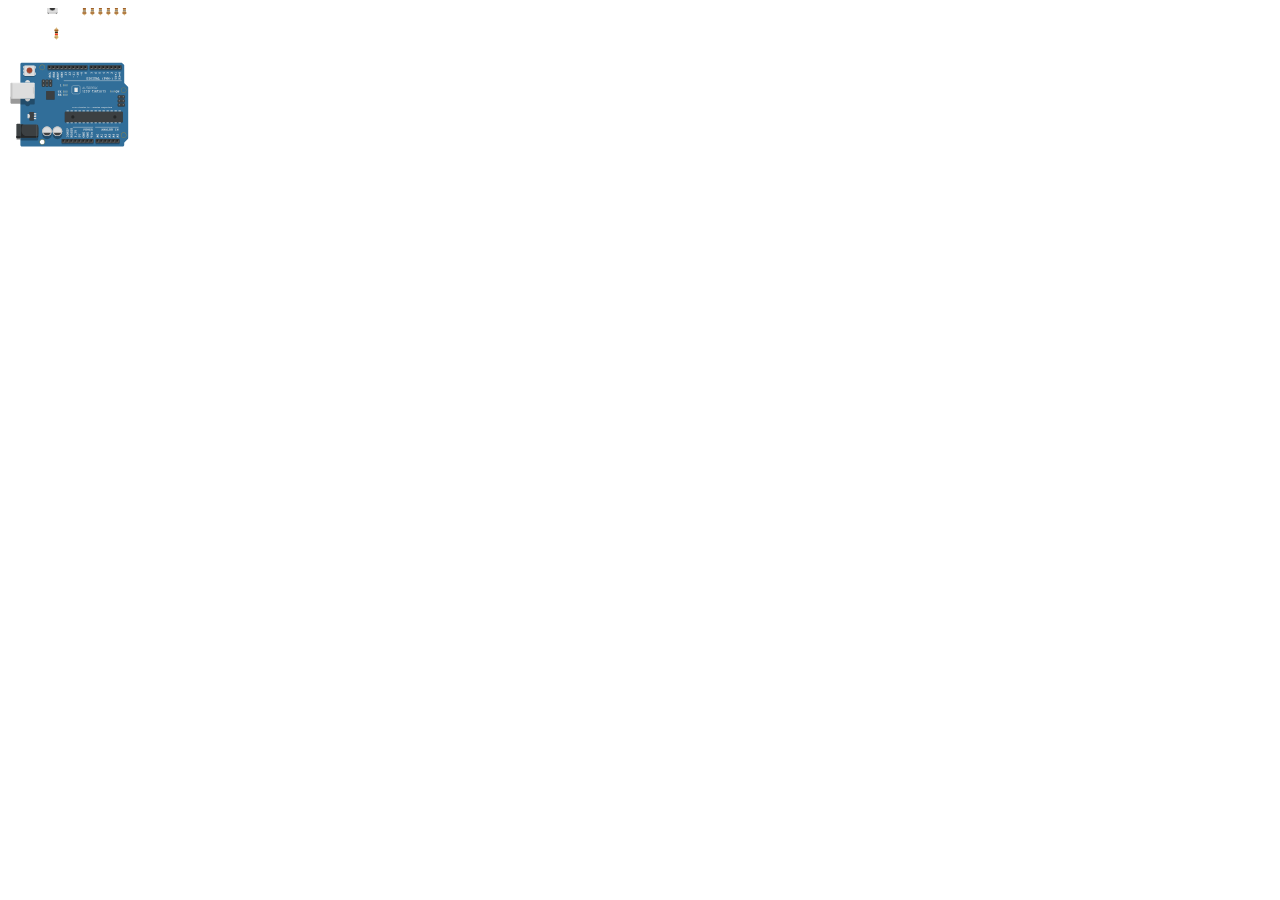
==== commit 0c18a653: "separate components as well" ====
--- a/arduino.html
+++ b/arduino.html
@@ -18,818 +18,1058 @@
 
             <g id="arduino" transform="translate(-222.0359757663284,241.15691969469097)">
 
-                    <!-- ======================================================================================== -->
+                <!-- ======================================================================================== -->
 
                 <svg version="1.1" xmlns:xlink="http://www.w3.org/1999/xlink" class="arduino-uno" viewBox="-500 -500 1000 1000" width="1000" height="1000" x="-500" y="-500">
-                    
+
                     <g id="arduino-uno">
 
-						<path id="board" fill="#316E99" d="M137.568-54.347c0-5.796,0-42.859,0-43.461c0-0.653-0.478-1.18-0.478-1.18l-4.91-4.91  c0,0-0.561-0.602-1.639-0.602c-0.86,0-248.592,0-248.592,0c-2.17,0-3.929,1.759-3.929,2.929v201.768c0,1.004,0,1.004,0,1.004 c0,2.167,1.759,3.929,3.929,3.929h251.687c0,0,0,0,0.003,0c2.167,0,3.929-1.764,3.929-3.933c0,0,0-2.568,0-4.428  s0.898-2.515,0.898-2.515l8.022-8.024c0,0,1.062-0.918,1.062-2.605s0-125.15,0-126.2s-0.738-1.769-0.738-1.769l-8.762-8.763  C138.05-53.107,137.568-53.597,137.568-54.347z M-67.366,99.537c-3.314,0-6-2.686-6-6s2.686-6,6-6s6,2.686,6,6  S-64.052,99.537-67.366,99.537z M-67.366-86.779c-3.314,  -6-2.686-6-6s2.686-6,6-6s6,2.686,6,6  C-61.366-89.465-64.052-86.779-67.366-86.779z M136.165,82.737c-3.314,0-6-2.686-6-6s2.686-6,6-6s6,2.686,6,6  S139.478,82.737,136.165,82.737z M136.165-29.623c-3.314,-6-2.686-6-6c0-3.314,2.686-6,6-6s6,2.686,6,6  S139.478-29.623,136.165-29.623z" />
-                        
-                        <g id="board_copper">
-							<path fill="#8E8449" d="M136.176-41.623c3.314,0,6,2.686,6,6s-2.686,6-6,6s-6-2.686-6-6S132.862-41.623,136.176-41.623  M136.176-42.623c-3.86,0-7,3.14-7,7s3.14,7,7,7s7-3.14,7-7S140.036-42.623,136.176-42.623L136.176-42.623z" />
-							<path fill="#8E8449" d="M136.165,70.737c3.314,0,6,2.686,6,6s-2.686,6-6,6s-6-2.686-6-6S132.851,70.737,136.165,70.737  M136.165,69.737c-3.86,0-7,3.14-7,7s3.14,7,7,7s7-3.14,7-7S140.024,69.737,136.165,69.737L136.165,69.737z" />
-							<path fill="#8E8449" d="M-67.366,87.537c3.314,0,6,2.686,6,6s-2.686,6-6,6s-6-2.686-6-6S-70.68,87.537-67.366,87.537  M-67.366,86.537c-3.86,0-7,3.14-7,7s3.14,7,7,7s7-3.14,7-7S-63.506,86.537-67.366,86.537L-67.366,86.537z" />
-							<path fill="#8E8449" d="M-67.347-98.779c3.314,0,6,2.686,6,6s-2.686,6-6,6s-6-2.686-6-6S-70.661-98.779-67.347-98.779  M-67.347-99.779c-3.86,0-7,3.14-7,7s3.14,7,7,7s7-3.14,7-7S-63.488-99.779-67.347-99.779L-67.347-99.779z" />
-                        </g>
-
-                        <g id="chip_large">
+                      <path id="board" fill="#316E99" d="M137.568-54.347c0-5.796,0-42.859,0-43.461c0-0.653-0.478-1.18-0.478-1.18l-4.91-4.91  c0,0-0.561-0.602-1.639-0.602c-0.86,0-248.592,0-248.592,0c-2.17,0-3.929,1.759-3.929,2.929v201.768c0,1.004,0,1.004,0,1.004 c0,2.167,1.759,3.929,3.929,3.929h251.687c0,0,0,0,0.003,0c2.167,0,3.929-1.764,3.929-3.933c0,0,0-2.568,0-4.428  s0.898-2.515,0.898-2.515l8.022-8.024c0,0,1.062-0.918,1.062-2.605s0-125.15,0-126.2s-0.738-1.769-0.738-1.769l-8.762-8.763  C138.05-53.107,137.568-53.597,137.568-54.347z M-67.366,99.537c-3.314,0-6-2.686-6-6s2.686-6,6-6s6,2.686,6,6  S-64.052,99.537-67.366,99.537z M-67.366-86.779c-3.314,  -6-2.686-6-6s2.686-6,6-6s6,2.686,6,6  C-61.366-89.465-64.052-86.779-67.366-86.779z M136.165,82.737c-3.314,0-6-2.686-6-6s2.686-6,6-6s6,2.686,6,6  S139.478,82.737,136.165,82.737z M136.165-29.623c-3.314,-6-2.686-6-6c0-3.314,2.686-6,6-6s6,2.686,6,6  S139.478-29.623,136.165-29.623z" />
+
+                      <g id="board_copper">
+                         <path fill="#8E8449" d="M136.176-41.623c3.314,0,6,2.686,6,6s-2.686,6-6,6s-6-2.686-6-6S132.862-41.623,136.176-41.623  M136.176-42.623c-3.86,0-7,3.14-7,7s3.14,7,7,7s7-3.14,7-7S140.036-42.623,136.176-42.623L136.176-42.623z" />
+                         <path fill="#8E8449" d="M136.165,70.737c3.314,0,6,2.686,6,6s-2.686,6-6,6s-6-2.686-6-6S132.851,70.737,136.165,70.737  M136.165,69.737c-3.86,0-7,3.14-7,7s3.14,7,7,7s7-3.14,7-7S140.024,69.737,136.165,69.737L136.165,69.737z" />
+                         <path fill="#8E8449" d="M-67.366,87.537c3.314,0,6,2.686,6,6s-2.686,6-6,6s-6-2.686-6-6S-70.68,87.537-67.366,87.537  M-67.366,86.537c-3.86,0-7,3.14-7,7s3.14,7,7,7s7-3.14,7-7S-63.506,86.537-67.366,86.537L-67.366,86.537z" />
+                         <path fill="#8E8449" d="M-67.347-98.779c3.314,0,6,2.686,6,6s-2.686,6-6,6s-6-2.686-6-6S-70.661-98.779-67.347-98.779  M-67.347-99.779c-3.86,0-7,3.14-7,7s3.14,7,7,7s7-3.14,7-7S-63.488-99.779-67.347-99.779L-67.347-99.779z" />
+                     </g>
+
+                     <g id="chip_large">
+                        <g opacity="0.3">
+                            <path d="M134.231,44.02c0,1.1-0.9,2-2,2H-9.027c-1.1,0-2-0.9-2-2V21.065c0-1.1,0.9-2,2-2h141.258c1.1,0,2,0.9,2,2L134.231,44.02  L134.231,44.02z" />
+                        </g>
+                        <path fill="#3C4042" d="M134.231,42.52c0,1.1-0.9,2-2,2H-9.027c-1.1,0-2-0.9-2-2V19.565c0-1.1,0.9-2,2-2h141.258c1.1,0,2,0.9,2,2  L134.231,42.52L134.231,42.52z" />
+                        <path fill="#DDDDDD" d="M-5.772,15.02c-0.55,0-1,0.45-1,1l0,0c0,0.55,0,1,0,1h6c0,0,0-0.45,0-1l0,0c0-0.55-0.45-1-1-1H-5.772z" />
+                        <path fill="#DDDDDD" d="M4.228,15.02c-0.55,0-1,0.45-1,1l0,0c0,0.55,0,1,0,1h6c0,0,0-0.45,0-1l0,0c0-0.55-0.45-1-1-1H4.228z" />
+                        <path fill="#DDDDDD" d="M14.228,15.02c-0.55,0-1,0.45-1,1l0,0c0,0.55,0,1,0,1h6c0,0,0-0.45,0-1l0,0c0-0.55-0.45-1-1-1H14.228z" />
+                        <path fill="#DDDDDD" d="M24.228,15.02c-0.55,0-1,0.45-1,1l0,0c0,0.55,0,1,0,1h6c0,0,0-0.45,0-1l0,0c0-0.55-0.45-1-1-1H24.228z" />
+                        <path fill="#DDDDDD" d="M34.228,15.02c-0.55,0-1,0.45-1,1l0,0c0,0.55,0,1,0,1h6c0,0,0-0.45,0-1l0,0c0-0.55-0.45-1-1-1H34.228z" />
+                        <path fill="#DDDDDD" d="M44.228,15.02c-0.55,0-1,0.45-1,1l0,0c0,0.55,0,1,0,1h6c0,0,0-0.45,0-1l0,0c0-0.55-0.45-1-1-1H44.228z" />
+                        <path fill="#DDDDDD" d="M54.228,15.02c-0.55,0-1,0.45-1,1l0,0c0,0.55,0,1,0,1h6c0,0,0-0.45,0-1l0,0c0-0.55-0.45-1-1-1H54.228z" />
+                        <path fill="#DDDDDD" d="M64.228,15.02c-0.55,0-1,0.45-1,1l0,0c0,0.55,0,1,0,1h6c0,0,0-0.45,0-1l0,0c0-0.55-0.45-1-1-1H64.228z" />
+                        <path fill="#DDDDDD" d="M74.228,15.02c-0.55,0-1,0.45-1,1l0,0c0,0.55,0,1,0,1h6c0,0,0-0.45,0-1l0,0c0-0.55-0.45-1-1-1H74.228z" />
+                        <path fill="#DDDDDD" d="M84.228,15.02c-0.55,0-1,0.45-1,1l0,0c0,0.55,0,1,0,1h6c0,0,0-0.45,0-1l0,0c0-0.55-0.45-1-1-1H84.228z" />
+                        <path fill="#DDDDDD" d="M94.228,15.02c-0.55,0-1,0.45-1,1l0,0c0,0.55,0,1,0,1h6c0,0,0-0.45,0-1l0,0c0-0.55-0.45-1-1-1H94.228z" />
+                        <path fill="#DDDDDD" d="M104.228,15.02c-0.55,0-1,0.45-1,1l0,0c0,0.55,0,1,0,1h6c0,0,0-0.45,0-1l0,0c0-0.55-0.45-1-1-1H104.228z" />
+                        <path fill="#DDDDDD" d="M114.228,15.02c-0.55,0-1,0.45-1,1l0,0c0,0.55,0,1,0,1h6c0,0,0-0.45,0-1l0,0c0-0.55-0.45-1-1-1H114.228z" />
+                        <path fill="#DDDDDD" d="M124.228,15.02c-0.55,0-1,0.45-1,1l0,0c0,0.55,0,1,0,1h6c0,0,0-0.45,0-1l0,0c0-0.55-0.45-1-1-1H124.228z" />
+                        <path fill="#DDDDDD" d="M128.228,47.02c0.55,0,1-0.45,1-1l0,0c0-0.55,0-1,0-1h-6c0,0,0,0.45,0,1l0,0c0,0.55,0.45,1,1,1H128.228z" />
+                        <path fill="#DDDDDD" d="M118.228,47.02c0.55,0,1-0.45,1-1l0,0c0-0.55,0-1,0-1h-6c0,0,0,0.45,0,1l0,0c0,0.55,0.45,1,1,1H118.228z" />
+                        <path fill="#DDDDDD" d="M108.228,47.02c0.55,0,1-0.45,1-1l0,0c0-0.55,0-1,0-1h-6c0,0,0,0.45,0,1l0,0c0,0.55,0.45,1,1,1H108.228z" />
+                        <path fill="#DDDDDD" d="M98.228,47.02c0.55,0,1-0.45,1-1l0,0c0-0.55,0-1,0-1h-6c0,0,0,0.45,0,1l0,0c0,0.55,0.45,1,1,1H98.228z" />
+                        <path fill="#DDDDDD" d="M88.228,47.02c0.55,0,1-0.45,1-1l0,0c0-0.55,0-1,0-1h-6c0,0,0,0.45,0,1l0,0c0,0.55,0.45,1,1,1H88.228z" />
+                        <path fill="#DDDDDD" d="M78.228,47.02c0.55,0,1-0.45,1-1l0,0c0-0.55,0-1,0-1h-6c0,0,0,0.45,0,1l0,0c0,0.55,0.45,1,1,1H78.228z" />
+                        <path fill="#DDDDDD" d="M68.228,47.02c0.55,0,1-0.45,1-1l0,0c0-0.55,0-1,0-1h-6c0,0,0,0.45,0,1l0,0c0,0.55,0.45,1,1,1H68.228z" />
+                        <path fill="#DDDDDD" d="M58.228,47.02c0.55,0,1-0.45,1-1l0,0c0-0.55,0-1,0-1h-6c0,0,0,0.45,0,1l0,0c0,0.55,0.45,1,1,1H58.228z" />
+                        <path fill="#DDDDDD" d="M48.228,47.02c0.55,0,1-0.45,1-1l0,0c0-0.55,0-1,0-1h-6c0,0,0,0.45,0,1l0,0c0,0.55,0.45,1,1,1H48.228z" />
+                        <path fill="#DDDDDD" d="M38.228,47.02c0.55,0,1-0.45,1-1l0,0c0-0.55,0-1,0-1h-6c0,0,0,0.45,0,1l0,0c0,0.55,0.45,1,1,1H38.228z" />
+                        <path fill="#DDDDDD" d="M28.228,47.02c0.55,0,1-0.45,1-1l0,0c0-0.55,0-1,0-1h-6c0,0,0,0.45,0,1l0,0c0,0.55,0.45,1,1,1H28.228z" />
+                        <path fill="#DDDDDD" d="M18.228,47.02c0.55,0,1-0.45,1-1l0,0c0-0.55,0-1,0-1h-6c0,0,0,0.45,0,1l0,0c0,0.55,0.45,1,1,1H18.228z" />
+                        <path fill="#DDDDDD" d="M8.228,47.02c0.55,0,1-0.45,1-1l0,0c0-0.55,0-1,0-1h-6c0,0,0,0.45,0,1l0,0c0,0.55,0.45,1,1,1H8.228z" />
+                        <path fill="#DDDDDD" d="M-1.772,47.02c0.55,0,1-0.45,1-1l0,0c0-0.55,0-1,0-1h-6c0,0,0,0.45,0,1l0,0c0,0.55,0.45,1,1,1H-1.772z" />
+                        <circle fill="#252728" cx="9.228" cy="31.042" r="4"></circle>
+                        <circle fill="#252728" cx="114.228" cy="31.042" r="4"></circle>
+                    </g>
+
+
+                    <g id="voltage_regulator">
+                        <path fill="#BABABA" d="M-86.356,24.703c0,0.275,0.225,0.5,0.5,0.5h3c0.275,0,0.5-0.225,0.5-0.5v-3c0-0.275-0.225-0.5-0.5-0.5h-3  c-0.275,0-0.5,0.225-0.5,0.5V24.703z" />
+                        <path fill="#DDDDDD" d="M-104.115,33.548c0,0.55,0.45,1,1,1l0,0c0.55,0,4,0,4,0v-10.5c0,0-3.45,0-4,0l0,0c-0.55,0-1,0.45-1,1 V33.548z" />
+                        <path fill="#A0A0A0" d="M-102.249,32.462c0,0.345,0.282,0.627,0.627,0.627l0,0c0.345,0,2.507,0,2.507,0v-6.581	 c0,0-2.162,0-2.507,0l0,0c-0.345,0-0.627,0.282-0.627,0.627C-102.249,27.135-102.249,32.462-102.249,32.462z" />
+                        <g opacity="0.3">
+                            <path d="M-88.162,39.905c0,0.55-0.45,1-1,1h-8.953c-0.55,0-1-0.45-1-1V20.69c0-0.55,0.45-1,1-1h8.953c0.55,0,1,0.45,1,1V39.905z" />
+                        </g>
+                        <path fill="#3C4042" d="M-88.162,38.905c0,0.55-0.45,1-1,1h-8.953c-0.55,0-1-0.45-1-1V19.69c0-0.55,0.45-1,1-1h8.953  c0.55,0,1,0.45,1,1V38.905z" />
+                        <path fill="#DDDDDD" d="M-88.162,21.953h4.5c0.275,0,0.5,0.225,0.5,0.5v1.5c0,0.275-0.225,0.5-0.5,0.5h-4.5" />
+                        <path fill="#BABABA" d="M-86.356,30.703c0,0.275,0.225,0.5,0.5,0.5h3c0.275,0,0.5-0.225,0.5-0.5v-3c0-0.275-0.225-0.5-0.5-0.5h-3 c-0.275,0-0.5,0.225-0.5,0.5V30.703z" />
+                        <path fill="#DDDDDD" d="M-88.162,27.953h4.5c0.275,0,0.5,0.225,0.5,0.5v1.5c0,0.275-0.225,0.5-0.5,0.5h-4.5" />
+                        <path fill="#BABABA" d="M-86.356,36.703c0,0.275,0.225,0.5,0.5,0.5h3c0.275,0,0.5-0.225,0.5-0.5v-3c0-0.275-0.225-0.5-0.5-0.5h-3  c-0.275,0-0.5,0.225-0.5,0.5V36.703z" />
+                        <path fill="#DDDDDD" d="M-88.162,33.953h4.5c0.275,0,0.5,0.225,0.5,0.5v1.5c0,0.275-0.225,0.5-0.5,0.5h-4.5" />
+                        <path fill="#EFEFEF" d="M-102.249,31.962c0,0.345,0.282,0.627,0.627,0.627l0,0c0.345,0,2.507,0,2.507,0v-6.581  c0,0-2.162,0-2.507,0l0,0c-0.345,0-0.627,0.282-0.627,0.627C-102.249,26.635-102.249,31.962-102.249,31.962z" />
+
+                        <rect x="-88.162" y="21.953" opacity="0.6" fill="#FFFFFF" enable-background="new    " width="1" height="2.5" />
+                        <rect x="-100.115" y="26.007" opacity="0.6" fill="#FFFFFF" enable-background="new    " width="1" height="6.581" />
+                        <rect x="-88.162" y="27.953" opacity="0.6" fill="#FFFFFF" enable-background="new    " width="1" height="2.5" />
+                        <rect x="-88.162" y="33.953" opacity="0.6" fill="#FFFFFF" enable-background="new    " width="1" height="2.5" />
+                    </g>
+
+
+                    <g id="input_usb">
+                        <g opacity="0.4">
+                            <path d="M-121.98-2.085h-23.063c-0.989,0-1.799-0.9-1.799-2v-15.191h24.862" />
+                        </g>
+                        <path fill="#DDDDDD" d="M-97.669-54.808c0-3.465-2.809-6.274-6.274-6.274c-3.465,0-6.274,2.809-6.274,6.274H-97.669z" />
+                        <path opacity="0.3" enable-background="new    " d="M-88.128-35.109h-33.852v35.031h11.951c0.673,2.739,3.139,4.774,6.086,4.774  s5.413-2.035,6.086-4.774h9.729c1.11,0,2.019-0.9,2.019-2v-31.031C-86.109-34.209-87.017-35.109-88.128-35.109z" />
+                        <path fill="#C4C4C4" d="M-110.217-13.776c0,3.465,2.809,6.274,6.274,6.274c3.465,0,6.274-2.809,6.274-6.274H-110.217z" />
+                        <path fill="#DDDDDD" d="M-86.109-16.276c0,1.1-0.9,2-2,2h-56.733c-1.1,0-2-0.9-2-2v-36.032c0-1.1,0.9-2,2-2h56.733  c1.1,0,2,0.9,2,2C-86.109-52.308-86.109-16.276-86.109-16.276z" />
+                        <path fill="#AFAFAF" d="M-90.059-42.767c-0.276,0-0.5,0.224-0.5,0.5v15.047c0,0.276,0.224,0.5,0.5,0.5s0.5-0.224,0.5-0.5v-15.047  C-89.559-42.543-89.783-42.767-90.059-42.767z" />
+                        <path opacity="0.6" fill="#FFFFFF" enable-background="new    " d="M-88.109-54.308h-56.733c-1.1,0-2,0.9-2,2v1c0-1.1,0.9-2,2-2  h56.733c1.1,0,2,0.9,2,2v-1C-86.109-53.408-87.009-54.308-88.109-54.308z" />
+                        <path opacity="0.1" enable-background="new    " d="M-144.842-54.308c-1.1,0-2,0.9-2,2v36.031c0,1.1,0.9,2,2,2h3v-40.031H-144.842  z" />
+                    </g>
+
+
+                    <g id="labels_main">
+
+                        <line fill="none" stroke="#EAEAEA" stroke-linecap="round" stroke-miterlimit="10" x1="130.18" y1="-59.496" x2="-12.575" y2="-59.496"></line>
+                        <line fill="none" stroke="#EAEAEA" stroke-linecap="round" stroke-miterlimit="10" x1="122.715" y1="57.134" x2="65.991" y2="57.134"></line>
+                        <line fill="none" stroke="#EAEAEA" stroke-linecap="round" stroke-miterlimit="10" x1="58.868" y1="57.134" x2="10.228" y2="57.134"></line>
+
+                        <g id="ANALOG-IN" enable-background="new    " fill="#EAEAEA">
+                            <!-- ANALOG IN -->
+                            <!-- A -->
+                            <path class="letter" d="M84.651,64.252h0.066c0.141,0,0.248,0.036,0.32,0.107s0.109,0.177,0.109,0.314
+                            c0,0.153-0.039,0.265-0.115,0.332s-0.204,0.102-0.381,0.102h-1.176c-0.18,0-0.307-0.033-0.383-0.1s-0.113-0.178-0.113-0.334                                c0-0.151,0.038-0.259,0.113-0.324s0.203-0.098,0.383-0.098h0.137l-0.16-0.457h-1.688l-0.168,0.457h0.137                       c0.177,0,0.304,0.033,0.381,0.1s0.115,0.174,0.115,0.322c0,0.153-0.039,0.265-0.115,0.332s-0.204,0.102-0.381,0.102h-1.008
+                            c-0.18,0-0.307-0.034-0.383-0.102s-0.113-0.179-0.113-0.332c0-0.138,0.037-0.243,0.109-0.314s0.18-0.107,0.32-0.107h0.066                                l1.047-2.914h-0.312c-0.177,0-0.304-0.034-0.381-0.102s-0.115-0.177-0.115-0.328c0-0.153,0.039-0.265,0.115-0.332
+                            s0.204-0.102,0.381-0.102h1.465c0.232,0,0.395,0.125,0.488,0.375v0.012L84.651,64.252z M82.604,61.338l-0.566,1.648h1.133                                L82.604,61.338z" />
+                            <!-- N -->
+                            <path d="M88.389,63.49v-2.152h-0.215c-0.172,0-0.295-0.034-0.369-0.102s-0.111-0.177-0.111-0.328                                s0.037-0.261,0.111-0.33s0.197-0.104,0.369-0.104h1.109c0.169,0,0.292,0.034,0.367,0.104s0.113,0.179,0.113,0.33
+                            c0,0.138-0.036,0.244-0.107,0.318s-0.174,0.111-0.307,0.111h-0.066v3.547c0,0.122-0.013,0.199-0.039,0.23                                s-0.084,0.047-0.176,0.047h-0.391c-0.125,0-0.213-0.013-0.264-0.039s-0.094-0.071-0.131-0.137l-1.625-2.855v2.121h0.227
+                            c0.169,0,0.291,0.032,0.363,0.098s0.109,0.173,0.109,0.324c0,0.153-0.037,0.265-0.111,0.332s-0.195,0.102-0.361,0.102h-1.121                                c-0.169,0-0.292-0.034-0.367-0.102s-0.113-0.179-0.113-0.332c0-0.138,0.035-0.243,0.105-0.314s0.174-0.107,0.312-0.107h0.062                                v-2.914h-0.062c-0.133,0-0.236-0.037-0.309-0.111s-0.109-0.181-0.109-0.318c0-0.151,0.039-0.261,0.115-0.33                                s0.199-0.104,0.365-0.104h0.641c0.154,0,0.258,0.021,0.312,0.061s0.116,0.122,0.184,0.244L88.389,63.49z" />
+                            <!-- A -->
+                            <path class="letter" d="M94.252,64.252h0.066c0.141,0,0.248,0.036,0.32,0.107s0.109,0.177,0.109,0.314
+                            c0,0.153-0.039,0.265-0.115,0.332s-0.204,0.102-0.381,0.102h-1.176c-0.18,0-0.307-0.033-0.383-0.1s-0.113-0.178-0.113-0.334
+                            c0-0.151,0.038-0.259,0.113-0.324s0.203-0.098,0.383-0.098h0.137l-0.16-0.457h-1.688l-0.168,0.457h0.137
+                            c0.177,0,0.304,0.033,0.381,0.1s0.115,0.174,0.115,0.322c0,0.153-0.039,0.265-0.115,0.332s-0.204,0.102-0.381,0.102h-1.008
+                            c-0.18,0-0.307-0.034-0.383-0.102s-0.113-0.179-0.113-0.332c0-0.138,0.037-0.243,0.109-0.314s0.18-0.107,0.32-0.107h0.066
+                            l1.047-2.914h-0.312c-0.177,0-0.304-0.034-0.381-0.102s-0.115-0.177-0.115-0.328c0-0.153,0.039-0.265,0.115-0.332
+                            s0.204-0.102,0.381-0.102h1.465c0.232,0,0.395,0.125,0.488,0.375v0.012L94.252,64.252z M92.206,61.338l-0.566,1.648h1.133
+                            L92.206,61.338z" />
+                            <path class="letter" d="M96.663,61.338v2.914h1.777v-0.695c0-0.18,0.032-0.308,0.096-0.383s0.17-0.113,0.318-0.113
+                            s0.256,0.038,0.324,0.115s0.102,0.204,0.102,0.381v1.199c0,0.141-0.027,0.234-0.082,0.281s-0.164,0.07-0.328,0.07h-3.543
+                            c-0.169,0-0.291-0.034-0.363-0.102s-0.109-0.179-0.109-0.332c0-0.151,0.036-0.259,0.107-0.324s0.193-0.098,0.365-0.098h0.344
+                            v-2.914h-0.344c-0.169,0-0.291-0.034-0.363-0.102s-0.109-0.177-0.109-0.328s0.039-0.261,0.115-0.33s0.199-0.104,0.365-0.104
+                            h1.664c0.167,0,0.289,0.034,0.365,0.104s0.115,0.179,0.115,0.33s-0.038,0.261-0.113,0.328s-0.198,0.102-0.367,0.102H96.663z" />
+                            <path class="letter" d="M101.883,60.346c0.64,0,1.167,0.229,1.581,0.688s0.621,1.043,0.621,1.754
+                            c0,0.716-0.206,1.302-0.617,1.758s-0.939,0.684-1.584,0.684c-0.638,0-1.165-0.229-1.581-0.689
+                            c-0.417-0.46-0.625-1.044-0.625-1.752c0-0.714,0.206-1.299,0.619-1.756C100.709,60.574,101.238,60.346,101.883,60.346z
+                            M101.883,61.252c-0.335,0-0.599,0.136-0.79,0.406s-0.287,0.647-0.287,1.129s0.096,0.859,0.289,1.133s0.455,0.41,0.788,0.41
+                            c0.335,0,0.599-0.136,0.792-0.408s0.289-0.65,0.289-1.135c0-0.481-0.096-0.858-0.287-1.129S102.221,61.252,101.883,61.252z" />
+
+                            <!-- G -->
+                            <path class="letter" d="M107.874,60.604c0.049-0.094,0.102-0.16,0.158-0.199s0.125-0.059,0.209-0.059
+                            c0.127,0,0.218,0.034,0.271,0.102s0.08,0.184,0.08,0.348l0.008,1.016c0,0.18-0.029,0.301-0.088,0.363s-0.166,0.094-0.322,0.094
+                            c-0.109,0-0.195-0.026-0.256-0.08s-0.111-0.149-0.15-0.287c-0.07-0.25-0.178-0.429-0.324-0.535s-0.35-0.16-0.613-0.16
+                            c-0.401,0-0.708,0.136-0.92,0.406s-0.318,0.663-0.318,1.176s0.111,0.909,0.334,1.189s0.539,0.42,0.947,0.42
+                            c0.094,0,0.201-0.011,0.32-0.033s0.26-0.057,0.422-0.104v-0.617h-0.441c-0.177,0-0.303-0.032-0.377-0.098
+                            s-0.111-0.173-0.111-0.324c0-0.156,0.037-0.268,0.111-0.334s0.2-0.1,0.377-0.1h1.41c0.182,0,0.311,0.032,0.385,0.098
+                            s0.111,0.175,0.111,0.328c0,0.138-0.037,0.244-0.111,0.318s-0.182,0.111-0.322,0.111H108.6v0.93v0.047
+                            c0,0.083-0.009,0.142-0.027,0.174s-0.055,0.065-0.109,0.1c-0.148,0.089-0.384,0.167-0.707,0.234s-0.65,0.102-0.98,0.102
+                            c-0.682,0-1.234-0.226-1.656-0.676s-0.633-1.039-0.633-1.766c0-0.7,0.213-1.282,0.641-1.746s0.969-0.695,1.625-0.695
+                            c0.182,0,0.364,0.021,0.545,0.062S107.67,60.515,107.874,60.604z" />
+
+
+
+                            <path class="letter" d="M116.792,61.338v2.914h0.656c0.177,0,0.304,0.033,0.381,0.1s0.115,0.174,0.115,0.322
+                            c0,0.151-0.039,0.261-0.117,0.33s-0.205,0.104-0.379,0.104h-2.32c-0.177,0-0.304-0.034-0.381-0.102s-0.115-0.179-0.115-0.332
+                            c0-0.151,0.038-0.259,0.113-0.324s0.203-0.098,0.383-0.098h0.656v-2.914h-0.656c-0.177,0-0.304-0.034-0.381-0.102
+                            s-0.115-0.177-0.115-0.328c0-0.153,0.038-0.263,0.113-0.328s0.203-0.098,0.383-0.098h2.32c0.185,0,0.314,0.032,0.387,0.098
+                            s0.109,0.175,0.109,0.328c0,0.151-0.038,0.261-0.113,0.328s-0.203,0.102-0.383,0.102H116.792z" />
+                            <path class="letter" d="M121.995,63.49v-2.152h-0.215c-0.172,0-0.295-0.034-0.369-0.102s-0.111-0.177-0.111-0.328
+                            s0.037-0.261,0.111-0.33s0.197-0.104,0.369-0.104h1.109c0.169,0,0.292,0.034,0.367,0.104s0.113,0.179,0.113,0.33
+                            c0,0.138-0.036,0.244-0.107,0.318s-0.174,0.111-0.307,0.111h-0.066v3.547c0,0.122-0.013,0.199-0.039,0.23
+                            s-0.084,0.047-0.176,0.047h-0.391c-0.125,0-0.213-0.013-0.264-0.039s-0.094-0.071-0.131-0.137l-1.625-2.855v2.121h0.227
+                            c0.169,0,0.291,0.032,0.363,0.098s0.109,0.173,0.109,0.324c0,0.153-0.037,0.265-0.111,0.332s-0.195,0.102-0.361,0.102h-1.121
+                            c-0.169,0-0.292-0.034-0.367-0.102s-0.113-0.179-0.113-0.332c0-0.138,0.035-0.243,0.105-0.314s0.174-0.107,0.312-0.107h0.062
+                            v-2.914h-0.062c-0.133,0-0.236-0.037-0.309-0.111s-0.109-0.181-0.109-0.318c0-0.151,0.039-0.261,0.115-0.33
+                            s0.199-0.104,0.365-0.104h0.641c0.154,0,0.258,0.021,0.312,0.061s0.116,0.122,0.184,0.244L121.995,63.49z" />
+                        </g> <!-- / ANALOG IN -->
+
+
+                        <g id="POWER" enable-background="new    " fill="#EAEAEA"> <!-- -->
+                            <path class="letter" d="M36.858,63.451v0.801h0.402c0.169,0,0.29,0.032,0.361,0.098s0.107,0.173,0.107,0.324
+                            c0,0.153-0.037,0.265-0.109,0.332s-0.193,0.102-0.359,0.102h-1.352c-0.172,0-0.295-0.034-0.369-0.102s-0.111-0.179-0.111-0.332
+                            c0-0.138,0.035-0.243,0.105-0.314s0.173-0.107,0.309-0.107h0.066v-2.914h-0.066c-0.133,0-0.235-0.037-0.307-0.111
+                            s-0.107-0.181-0.107-0.318c0-0.151,0.038-0.261,0.113-0.33s0.198-0.104,0.367-0.104h1.613c0.638,0,1.121,0.122,1.447,0.367
+                            s0.49,0.605,0.49,1.082c0,0.503-0.163,0.883-0.488,1.141s-0.809,0.387-1.449,0.387H36.858z M36.858,61.338v1.234h0.555
+                            c0.307,0,0.539-0.052,0.693-0.156s0.232-0.261,0.232-0.469c0-0.195-0.08-0.346-0.24-0.451s-0.389-0.158-0.686-0.158H36.858z" />
+                            <path class="letter" d="M42.184,60.346c0.64,0,1.167,0.229,1.581,0.688s0.621,1.043,0.621,1.754c0,0.716-0.206,1.302-0.617,1.758
+                            s-0.939,0.684-1.584,0.684c-0.638,0-1.165-0.229-1.581-0.689c-0.417-0.46-0.625-1.044-0.625-1.752
+                            c0-0.714,0.206-1.299,0.619-1.756C41.01,60.574,41.539,60.346,42.184,60.346z M42.184,61.252c-0.335,0-0.599,0.136-0.79,0.406
+                            s-0.287,0.647-0.287,1.129s0.096,0.859,0.289,1.133s0.455,0.41,0.788,0.41c0.335,0,0.599-0.136,0.792-0.408
+                            s0.289-0.65,0.289-1.135c0-0.481-0.096-0.858-0.287-1.129S42.522,61.252,42.184,61.252z" />
+                            <path class="letter" d="M45.862,61.338l0.141,2.289l0.48-1.688c0.037-0.125,0.096-0.219,0.18-0.281s0.191-0.094,0.324-0.094
+                            s0.239,0.03,0.318,0.09s0.139,0.155,0.178,0.285l0.488,1.688l0.137-2.289h-0.105c-0.151,0-0.263-0.035-0.336-0.105
+                            s-0.109-0.179-0.109-0.324c0-0.156,0.037-0.268,0.109-0.334s0.199-0.1,0.379-0.1h0.941c0.177,0,0.303,0.034,0.377,0.102
+                            s0.111,0.179,0.111,0.332c0,0.141-0.036,0.247-0.107,0.32s-0.176,0.109-0.314,0.109h-0.066l-0.375,3.441
+                            c-0.013,0.136-0.039,0.224-0.078,0.266s-0.13,0.062-0.273,0.062h-0.184c-0.109,0-0.189-0.021-0.24-0.061s-0.101-0.146-0.15-0.314
+                            l-0.715-2.32l-0.688,2.32c-0.047,0.164-0.096,0.268-0.146,0.311s-0.132,0.064-0.244,0.064h-0.184
+                            c-0.141,0-0.23-0.021-0.268-0.061s-0.063-0.13-0.076-0.268l-0.387-3.441h-0.062c-0.138,0-0.244-0.036-0.316-0.109
+                            s-0.109-0.18-0.109-0.32c0-0.153,0.038-0.265,0.113-0.332s0.201-0.102,0.375-0.102h0.945c0.177,0,0.303,0.034,0.377,0.102
+                            s0.111,0.179,0.111,0.332c0,0.146-0.037,0.254-0.109,0.324s-0.186,0.105-0.34,0.105H45.862z" />
+                            <path class="letter" d="M52.909,61.299h-1.816v1h0.688v-0.047c0-0.148,0.033-0.259,0.098-0.332s0.164-0.109,0.297-0.109
+                            c0.117,0,0.213,0.033,0.287,0.1s0.111,0.15,0.111,0.252c0,0.005,0.001,0.022,0.004,0.051s0.004,0.058,0.004,0.086v0.809
+                            c0,0.175-0.031,0.3-0.094,0.375s-0.164,0.113-0.305,0.113c-0.133,0-0.233-0.035-0.301-0.105s-0.102-0.175-0.102-0.312v-0.07
+                            h-0.688v1.168h1.816v-0.465c0-0.175,0.033-0.3,0.1-0.375s0.175-0.113,0.326-0.113c0.148,0,0.254,0.037,0.318,0.111
+                            s0.096,0.2,0.096,0.377v0.945c0,0.141-0.027,0.234-0.082,0.281s-0.163,0.07-0.324,0.07h-3.199c-0.172,0-0.295-0.034-0.369-0.102
+                            s-0.111-0.179-0.111-0.332c0-0.138,0.035-0.243,0.105-0.314s0.173-0.107,0.309-0.107h0.066v-2.914h-0.066
+                            c-0.133,0-0.235-0.037-0.307-0.111s-0.107-0.181-0.107-0.318c0-0.151,0.038-0.261,0.113-0.33s0.198-0.104,0.367-0.104h3.199
+                            c0.159,0,0.266,0.024,0.322,0.072s0.084,0.144,0.084,0.287v0.875c0,0.177-0.033,0.304-0.098,0.381s-0.17,0.115-0.316,0.115
+                            c-0.151,0-0.26-0.039-0.326-0.117s-0.1-0.204-0.1-0.379V61.299z" />
+                            <path class="letter" d="M57.565,62.979c0.068,0.042,0.134,0.117,0.199,0.227c0.01,0.016,0.02,0.028,0.027,0.039l0.637,1.008
+                            h0.043h0.078c0.151,0,0.265,0.035,0.342,0.105s0.115,0.176,0.115,0.316c0,0.153-0.039,0.265-0.115,0.332
+                            s-0.204,0.102-0.381,0.102h-0.48c-0.177,0-0.315-0.077-0.414-0.23l-0.012-0.008l-0.957-1.473
+                            c-0.037-0.058-0.078-0.101-0.125-0.131s-0.096-0.045-0.148-0.045h-0.367v1.031h0.062c0.141,0,0.247,0.036,0.318,0.107
+                            s0.107,0.177,0.107,0.314c0,0.153-0.037,0.265-0.111,0.332s-0.2,0.102-0.377,0.102h-1.008c-0.174,0-0.299-0.034-0.375-0.102
+                            s-0.113-0.179-0.113-0.332c0-0.138,0.036-0.243,0.107-0.314s0.176-0.107,0.314-0.107h0.066v-2.914h-0.066
+                            c-0.135,0-0.24-0.037-0.312-0.111s-0.109-0.181-0.109-0.318c0-0.151,0.039-0.261,0.115-0.33s0.201-0.104,0.373-0.104h1.801
+                            c0.552,0,0.97,0.107,1.254,0.322s0.426,0.532,0.426,0.951c0,0.292-0.079,0.544-0.236,0.758S57.859,62.877,57.565,62.979z
+                            M55.959,61.315v1.105h0.527c0.326,0,0.553-0.042,0.684-0.127s0.195-0.226,0.195-0.424c0-0.195-0.059-0.337-0.178-0.424
+                            s-0.309-0.131-0.572-0.131H55.959z" />
+                        </g> <!-- / POWER -->
+
+
+                        <g id="DIGITAL" enable-background="new    " fill="#EAEAEA">
+                            <path class="letter" d="M43.741-63.437v-2.914h-0.066c-0.141,0-0.248-0.036-0.32-0.109s-0.109-0.18-0.109-0.32
+                            c0-0.151,0.039-0.261,0.117-0.33s0.205-0.104,0.379-0.104h0.734h0.23c0.544,0,0.943,0.023,1.195,0.07s0.467,0.125,0.645,0.234
+                            c0.315,0.188,0.557,0.455,0.725,0.803s0.252,0.749,0.252,1.205c0,0.481-0.096,0.903-0.287,1.264s-0.463,0.634-0.814,0.818
+                            c-0.159,0.083-0.345,0.144-0.559,0.182s-0.531,0.057-0.953,0.057h-0.434h-0.734c-0.18,0-0.307-0.033-0.383-0.1
+                            s-0.113-0.178-0.113-0.334c0-0.138,0.037-0.243,0.109-0.314s0.18-0.107,0.32-0.107H43.741z M44.749-66.367v2.93h0.223
+                            c0.492,0,0.855-0.12,1.09-0.361s0.352-0.611,0.352-1.111c0-0.492-0.119-0.859-0.357-1.102s-0.597-0.363-1.076-0.363
+                            c-0.062,0-0.11,0.001-0.143,0.002S44.774-66.37,44.749-66.367z" />
+                            <path class="letter" d="M50.69-66.351v2.914h0.656c0.177,0,0.304,0.033,0.381,0.1s0.115,0.174,0.115,0.322
+                            c0,0.151-0.039,0.261-0.117,0.33s-0.205,0.104-0.379,0.104h-2.32c-0.177,0-0.304-0.034-0.381-0.102s-0.115-0.179-0.115-0.332
+                            c0-0.151,0.038-0.259,0.113-0.324s0.203-0.098,0.383-0.098h0.656v-2.914h-0.656c-0.177,0-0.304-0.034-0.381-0.102
+                            s-0.115-0.177-0.115-0.328c0-0.153,0.038-0.263,0.113-0.328s0.203-0.098,0.383-0.098h2.32c0.185,0,0.314,0.032,0.387,0.098
+                            s0.109,0.175,0.109,0.328c0,0.151-0.038,0.261-0.113,0.328s-0.203,0.102-0.383,0.102H50.69z" />
+                            <path class="letter" d="M56.174-67.086c0.049-0.094,0.102-0.16,0.158-0.199s0.125-0.059,0.209-0.059
+                            c0.127,0,0.218,0.034,0.271,0.102s0.08,0.184,0.08,0.348l0.008,1.016c0,0.18-0.029,0.301-0.088,0.363s-0.166,0.094-0.322,0.094
+                            c-0.109,0-0.195-0.026-0.256-0.08s-0.111-0.149-0.15-0.287c-0.07-0.25-0.178-0.429-0.324-0.535s-0.35-0.16-0.613-0.16
+                            c-0.401,0-0.708,0.136-0.92,0.406s-0.318,0.663-0.318,1.176s0.111,0.909,0.334,1.189s0.539,0.42,0.947,0.42
+                            c0.094,0,0.201-0.011,0.32-0.033s0.26-0.057,0.422-0.104v-0.617h-0.441c-0.177,0-0.303-0.032-0.377-0.098
+                            s-0.111-0.173-0.111-0.324c0-0.156,0.037-0.268,0.111-0.334s0.2-0.1,0.377-0.1h1.41c0.182,0,0.311,0.032,0.385,0.098
+                            s0.111,0.175,0.111,0.328c0,0.138-0.037,0.244-0.111,0.318s-0.182,0.111-0.322,0.111h-0.062v0.93v0.047
+                            c0,0.083-0.009,0.142-0.027,0.174s-0.055,0.065-0.109,0.1c-0.148,0.089-0.384,0.167-0.707,0.234s-0.65,0.102-0.98,0.102
+                            c-0.682,0-1.234-0.226-1.656-0.676s-0.633-1.039-0.633-1.766c0-0.7,0.213-1.282,0.641-1.746s0.969-0.695,1.625-0.695
+                            c0.182,0,0.364,0.021,0.545,0.062S55.971-67.175,56.174-67.086z" />
+                            <path class="letter" d="M60.292-66.351v2.914h0.656c0.177,0,0.304,0.033,0.381,0.1s0.115,0.174,0.115,0.322
+                            c0,0.151-0.039,0.261-0.117,0.33s-0.205,0.104-0.379,0.104h-2.32c-0.177,0-0.304-0.034-0.381-0.102s-0.115-0.179-0.115-0.332
+                            c0-0.151,0.038-0.259,0.113-0.324s0.203-0.098,0.383-0.098h0.656v-2.914h-0.656c-0.177,0-0.304-0.034-0.381-0.102
+                            s-0.115-0.177-0.115-0.328c0-0.153,0.038-0.263,0.113-0.328s0.203-0.098,0.383-0.098h2.32c0.185,0,0.314,0.032,0.387,0.098
+                            s0.109,0.175,0.109,0.328c0,0.151-0.038,0.261-0.113,0.328s-0.203,0.102-0.383,0.102H60.292z" />
+                            <path class="letter" d="M65.909-66.359h-0.816v2.914h0.656c0.174,0,0.299,0.034,0.375,0.102s0.113,0.177,0.113,0.328
+                            c0,0.153-0.038,0.265-0.113,0.332s-0.201,0.102-0.375,0.102h-2.32c-0.172,0-0.295-0.034-0.371-0.102s-0.113-0.179-0.113-0.332
+                            s0.037-0.264,0.111-0.33s0.199-0.1,0.373-0.1h0.656v-2.914h-0.816l-0.023,0.793v0.098c0,0.125-0.035,0.223-0.104,0.293
+                            s-0.165,0.105-0.287,0.105c-0.146,0-0.253-0.037-0.322-0.111s-0.104-0.192-0.104-0.354v-0.031l0.043-1.168
+                            c0.008-0.231,0.04-0.371,0.096-0.418s0.17-0.07,0.342-0.07h3.359c0.172,0,0.286,0.023,0.342,0.07s0.089,0.187,0.1,0.418
+                            l0.039,1.168v0.031c0,0.164-0.033,0.282-0.098,0.355s-0.17,0.109-0.316,0.109c-0.141,0-0.242-0.036-0.303-0.107
+                            s-0.094-0.201-0.1-0.389L65.909-66.359z" />
+                            <path class="letter" d="M71.358-63.437h0.066c0.141,0,0.248,0.036,0.32,0.107s0.109,0.177,0.109,0.314
+                            c0,0.153-0.039,0.265-0.115,0.332s-0.204,0.102-0.381,0.102h-1.176c-0.18,0-0.307-0.033-0.383-0.1s-0.113-0.178-0.113-0.334
+                            c0-0.151,0.038-0.259,0.113-0.324s0.203-0.098,0.383-0.098h0.137l-0.16-0.457h-1.688l-0.168,0.457h0.137
+                            c0.177,0,0.304,0.033,0.381,0.1s0.115,0.174,0.115,0.322c0,0.153-0.039,0.265-0.115,0.332s-0.204,0.102-0.381,0.102h-1.008
+                            c-0.18,0-0.307-0.034-0.383-0.102s-0.113-0.179-0.113-0.332c0-0.138,0.037-0.243,0.109-0.314s0.18-0.107,0.32-0.107h0.066
+                            l1.047-2.914h-0.312c-0.177,0-0.304-0.034-0.381-0.102s-0.115-0.177-0.115-0.328c0-0.153,0.039-0.265,0.115-0.332
+                            s0.204-0.102,0.381-0.102h1.465c0.232,0,0.395,0.125,0.488,0.375v0.012L71.358-63.437z M69.311-66.351l-0.566,1.648h1.133
+                            L69.311-66.351z" />
+                            <path class="letter" d="M73.768-66.351v2.914h1.777v-0.695c0-0.18,0.032-0.308,0.096-0.383s0.17-0.113,0.318-0.113
+                            s0.256,0.038,0.324,0.115s0.102,0.204,0.102,0.381v1.199c0,0.141-0.027,0.234-0.082,0.281s-0.164,0.07-0.328,0.07h-3.543
+                            c-0.169,0-0.291-0.034-0.363-0.102s-0.109-0.179-0.109-0.332c0-0.151,0.036-0.259,0.107-0.324s0.193-0.098,0.365-0.098h0.344
+                            v-2.914h-0.344c-0.169,0-0.291-0.034-0.363-0.102s-0.109-0.177-0.109-0.328s0.039-0.261,0.115-0.33s0.199-0.104,0.365-0.104
+                            h1.664c0.167,0,0.289,0.034,0.365,0.104s0.115,0.179,0.115,0.33s-0.038,0.261-0.113,0.328s-0.198,0.102-0.367,0.102H73.768z" />
+                            <path class="letter" d="M84.804-67.359c0.052,0,0.096,0.019,0.132,0.057c0.037,0.038,0.055,0.083,0.055,0.135
+                            c0,0.055-0.062,0.188-0.188,0.402c-0.091,0.151-0.163,0.276-0.215,0.375c-0.211,0.391-0.363,0.762-0.457,1.113
+                            s-0.141,0.716-0.141,1.094c0,0.339,0.038,0.668,0.113,0.988s0.191,0.64,0.348,0.957c0.083,0.164,0.194,0.364,0.332,0.6
+                            s0.207,0.382,0.207,0.439c0,0.052-0.018,0.096-0.053,0.131s-0.076,0.053-0.123,0.053c-0.102,0-0.219-0.044-0.353-0.133
+                            s-0.277-0.218-0.431-0.387c-0.354-0.394-0.621-0.812-0.801-1.258s-0.271-0.909-0.271-1.391c0-0.438,0.074-0.858,0.222-1.264
+                            s0.371-0.794,0.667-1.166c0.192-0.239,0.371-0.424,0.536-0.553S84.689-67.359,84.804-67.359z" />
+                            <path class="letter" d="M88.065-64.238v0.801h0.402c0.169,0,0.29,0.032,0.361,0.098s0.107,0.173,0.107,0.324
+                            c0,0.153-0.037,0.265-0.109,0.332s-0.193,0.102-0.359,0.102h-1.352c-0.172,0-0.295-0.034-0.369-0.102s-0.111-0.179-0.111-0.332
+                            c0-0.138,0.035-0.243,0.105-0.314s0.173-0.107,0.309-0.107h0.066v-2.914h-0.066c-0.133,0-0.235-0.037-0.307-0.111
+                            s-0.107-0.181-0.107-0.318c0-0.151,0.038-0.261,0.113-0.33s0.198-0.104,0.367-0.104h1.613c0.638,0,1.121,0.122,1.447,0.367
+                            s0.49,0.605,0.49,1.082c0,0.503-0.163,0.883-0.488,1.141s-0.809,0.387-1.449,0.387H88.065z M88.065-66.351v1.234h0.555
+                            c0.307,0,0.539-0.052,0.693-0.156s0.232-0.261,0.232-0.469c0-0.195-0.08-0.346-0.24-0.451s-0.389-0.158-0.686-0.158H88.065z" />
+                            <path class="letter" d="M92.268-66.351l0.141,2.289l0.48-1.688c0.037-0.125,0.096-0.219,0.18-0.281s0.191-0.094,0.324-0.094
+                            s0.239,0.03,0.318,0.09s0.139,0.155,0.178,0.285l0.488,1.688l0.137-2.289h-0.105c-0.151,0-0.263-0.035-0.336-0.105
+                            s-0.109-0.179-0.109-0.324c0-0.156,0.037-0.268,0.109-0.334s0.199-0.1,0.379-0.1h0.941c0.177,0,0.303,0.034,0.377,0.102
+                            s0.111,0.179,0.111,0.332c0,0.141-0.036,0.247-0.107,0.32s-0.176,0.109-0.314,0.109h-0.066l-0.375,3.441
+                            c-0.013,0.136-0.039,0.224-0.078,0.266s-0.13,0.062-0.273,0.062h-0.184c-0.109,0-0.189-0.021-0.24-0.061s-0.101-0.146-0.15-0.314
+                            l-0.715-2.32l-0.688,2.32c-0.047,0.164-0.096,0.268-0.146,0.311s-0.132,0.064-0.244,0.064h-0.184
+                            c-0.141,0-0.23-0.021-0.268-0.061s-0.063-0.13-0.076-0.268l-0.387-3.441h-0.062c-0.138,0-0.244-0.036-0.316-0.109
+                            s-0.109-0.18-0.109-0.32c0-0.153,0.038-0.265,0.113-0.332s0.201-0.102,0.375-0.102h0.945c0.177,0,0.303,0.034,0.377,0.102
+                            s0.111,0.179,0.111,0.332c0,0.146-0.037,0.254-0.109,0.324s-0.186,0.105-0.34,0.105H92.268z" />
+                            <path class="letter" d="M98.2-64.582l0.745-2.215c0.047-0.146,0.112-0.252,0.195-0.318s0.194-0.1,0.332-0.1h0.609
+                            c0.177,0,0.304,0.034,0.381,0.102s0.115,0.179,0.115,0.332c0,0.141-0.037,0.247-0.111,0.32s-0.182,0.109-0.322,0.109h-0.062
+                            l0.113,2.914h0.066c0.141,0,0.246,0.036,0.316,0.107s0.105,0.177,0.105,0.314c0,0.153-0.037,0.265-0.111,0.332
+                            s-0.2,0.102-0.377,0.102h-0.879c-0.179,0-0.305-0.033-0.38-0.1c-0.075-0.066-0.112-0.178-0.112-0.334
+                            c0-0.138,0.036-0.243,0.108-0.314s0.179-0.107,0.321-0.107h0.063l-0.059-2.383l-0.569,1.773
+                            c-0.042,0.133-0.101,0.229-0.177,0.287s-0.183,0.088-0.318,0.088s-0.242-0.029-0.322-0.088c-0.079-0.059-0.14-0.154-0.181-0.287
+                            l-0.565-1.773l-0.055,2.383h0.062c0.141,0,0.247,0.036,0.318,0.107s0.107,0.177,0.107,0.314c0,0.153-0.038,0.265-0.113,0.332
+                            s-0.201,0.102-0.375,0.102h-0.883c-0.174,0-0.299-0.034-0.375-0.102s-0.113-0.179-0.113-0.332c0-0.138,0.036-0.243,0.107-0.314
+                            s0.178-0.107,0.318-0.107h0.062l0.113-2.914h-0.062c-0.141,0-0.248-0.036-0.322-0.109s-0.111-0.18-0.111-0.32
+                            c0-0.153,0.039-0.265,0.115-0.332s0.204-0.102,0.381-0.102h0.609c0.135,0,0.244,0.032,0.326,0.098s0.149,0.172,0.201,0.32
+                            L98.2-64.582z" />
+                            <path class="letter" d="M100.995-64.871c0-0.18,0.122-0.35,0.365-0.51s0.518-0.24,0.822-0.24c0.198,0,0.48,0.056,0.848,0.168 s0.627,0.168,0.781,0.168c0.162,0,0.333-0.047,0.514-0.141s0.304-0.141,0.369-0.141c0.091,0,0.164,0.03,0.219,0.092  s0.082,0.143,0.082,0.244c0,0.185-0.121,0.356-0.363,0.516s-0.513,0.238-0.812,0.238c-0.206,0-0.493-0.056-0.861-0.168  s-0.627-0.168-0.775-0.168c-0.162,0-0.333,0.048-0.516,0.143s-0.305,0.143-0.367,0.143c-0.094,0-0.168-0.03-0.223-0.092 	S100.995-64.764,100.995-64.871z" />
+                            <path class="letter" d="M106.604-67.168c0-0.052,0.018-0.097,0.055-0.135c0.036-0.038,0.079-0.057,0.128-0.057  c0.117,0,0.259,0.064,0.426,0.193s0.347,0.313,0.539,0.553c0.293,0.367,0.514,0.754,0.662,1.16  c0.147,0.406,0.222,0.829,0.222,1.27c0,0.481-0.089,0.945-0.269,1.391c-0.179,0.445-0.445,0.864-0.798,1.258  c-0.15,0.167-0.294,0.295-0.432,0.385c-0.138,0.09-0.257,0.135-0.358,0.135c-0.047,0-0.088-0.018-0.123-0.053  c-0.035-0.035-0.053-0.079-0.053-0.131c0-0.058,0.063-0.19,0.19-0.398c0.093-0.153,0.166-0.278,0.217-0.375  c0.209-0.391,0.36-0.762,0.453-1.113c0.093-0.352,0.14-0.718,0.14-1.098c0-0.341-0.038-0.672-0.112-0.992  c-0.075-0.32-0.19-0.64-0.345-0.957c-0.085-0.172-0.197-0.373-0.335-0.604S106.604-67.11,106.604-67.168z" />
+                        </g> <!-- / DIGITAL (PWM-) -->
+
+                    </g> <!-- /#labels_main -->
+
+
+
+                    <g id="cylinders">
+                        <circle opacity="0.3" enable-background="new    " cx="-55.417" cy="75.042" r="12"></circle>
+                        <circle fill="#DDDDDD" cx="-55.417" cy="67.042" r="12"></circle>
+                        <path fill="#C1C1C1" d="M-55.417,57.042c5.514,0,10,4.486,10,10s-4.486,10-10,10s-10-4.486-10-10S-60.931,57.042-55.417,57.042  M-55.417,55.042c-6.627,0-12,5.373-12,12s5.373,12,12,12s12-5.373,12-12S-48.79,55.042-55.417,55.042L-55.417,55.042z" />
+                        <path fill="#424242" d="M-64.845,70.416c1.368,3.894,5.072,6.697,9.428,6.697s8.059-2.804,9.428-6.697H-64.845z" />
+
+                        <circle opacity="0.3" enable-background="new    " cx="-29.417" cy="75.042" r="12"></circle>
+                        <circle fill="#DDDDDD" cx="-29.417" cy="67.042" r="12"></circle>
+                        <path fill="#C1C1C1" d="M-29.417,57.042c5.514,0,10,4.486,10,10s-4.486,10-10,10s-10-4.486-10-10S-34.931,57.042-29.417,57.042  M-29.417,55.042c-6.627,0-12,5.373-12,12s5.373,12,12,12s12-5.373,12-12S-22.79,55.042-29.417,55.042L-29.417,55.042z" />
+                        <path fill="#424242" d="M-38.845,70.416c1.368,3.894,5.072,6.697,9.428,6.697s8.059-2.804,9.428-6.697H-38.845z" />
+                    </g>
+
+
+                    <g id="DC_input">
+                        <path opacity="0.3" fill="#252728" enable-background="new    " d="M-132.045,78.118v9.015c0,1.1,0.9,2,2,2h6.781c1.1,0,2-0.9,2-2  v-9.015H-132.045z" />
+                        <path opacity="0.3" enable-background="new    " d="M-77.264,56.134c0-2.2-2.006-4-4.459-4h-39.541v38h39.541  c2.452,0,4.459-1.8,4.459-4V56.134z" />
+                        <path fill="#3C4042" d="M-121.264,83.134V49.923c0-0.984-0.9-1.789-2-1.789h-6.781c-1.1,0-2,0.805-2,1.789v33.211H-121.264" />
+                        <path fill="#252728" d="M-132.045,79.118v4.015c0,1.1,0.9,2,2,2h6.781c1.1,0,2-0.9,2-2v-4.015H-132.045z" />
+                        <path fill="#3C4042" d="M-77.264,57.634c0.55,0,1,0.45,1,1v16c0,0.55-0.45,1-1,1" />
+                        <path fill="#3C4042" d="M-77.264,54.134c0-2.2-1.8-4-4-4h-40v33h40c2.2,0,4-1.8,4-4V54.134z" />
+                        <path fill="#252728" d="M-82.264,83.134h-39v-33c0,0,9.482,0,7.402,0c-4.361,0-5.367,7.185-5.367,15.065  c0,6.95,4.518,13.764,11.867,13.764c21.311,0,25.098,0,25.098,0V83.134z" />
+                        <g opacity="0.2">
+                            <rect x="-82.264" y="50.134" fill="#FFFFFF" width="1" height="33" />
+                        </g>
+                        <path fill="#252728" d="M-81.264,78.963v4.171l0,0c2.2,0,4-1.8,4-4c0,0,0-2.257,0-1.434  C-77.264,78.935-81.264,78.963-81.264,78.963z" />
+                    </g>
+
+
+
+
+                    <g id="FTDI_USBChip">
+                        <g opacity="0.3">
+                            <path d="M-36.453-12.442c0,0.55-0.45,1-1,1h-19.112c-0.55,0-1-0.45-1-1v-19.215c0-0.55,0.45-1,1-1h19.112c0.55,0,1,0.45,1,1  V-12.442z" />
+                        </g>
+                        <path fill="#3C4042" d="M-36.453-13.442c0,0.55-0.45,1-1,1h-19.112c-0.55,0-1-0.45-1-1v-19.215c0-0.55,0.45-1,1-1h19.112  c0.55,0,1,0.45,1,1V-13.442z" />
+                    </g>
+
+
+
+
+                    <g id="ICSP_Headers">
+                        <g id="ICSP_Header6">
                             <g opacity="0.3">
-                                <path d="M134.231,44.02c0,1.1-0.9,2-2,2H-9.027c-1.1,0-2-0.9-2-2V21.065c0-1.1,0.9-2,2-2h141.258c1.1,0,2,0.9,2,2L134.231,44.02  L134.231,44.02z" />
-                            </g>
-                            <path fill="#3C4042" d="M134.231,42.52c0,1.1-0.9,2-2,2H-9.027c-1.1,0-2-0.9-2-2V19.565c0-1.1,0.9-2,2-2h141.258c1.1,0,2,0.9,2,2  L134.231,42.52L134.231,42.52z" />
-                            <path fill="#DDDDDD" d="M-5.772,15.02c-0.55,0-1,0.45-1,1l0,0c0,0.55,0,1,0,1h6c0,0,0-0.45,0-1l0,0c0-0.55-0.45-1-1-1H-5.772z" />
-                            <path fill="#DDDDDD" d="M4.228,15.02c-0.55,0-1,0.45-1,1l0,0c0,0.55,0,1,0,1h6c0,0,0-0.45,0-1l0,0c0-0.55-0.45-1-1-1H4.228z" />
-                            <path fill="#DDDDDD" d="M14.228,15.02c-0.55,0-1,0.45-1,1l0,0c0,0.55,0,1,0,1h6c0,0,0-0.45,0-1l0,0c0-0.55-0.45-1-1-1H14.228z" />
-                            <path fill="#DDDDDD" d="M24.228,15.02c-0.55,0-1,0.45-1,1l0,0c0,0.55,0,1,0,1h6c0,0,0-0.45,0-1l0,0c0-0.55-0.45-1-1-1H24.228z" />
-                            <path fill="#DDDDDD" d="M34.228,15.02c-0.55,0-1,0.45-1,1l0,0c0,0.55,0,1,0,1h6c0,0,0-0.45,0-1l0,0c0-0.55-0.45-1-1-1H34.228z" />
-                            <path fill="#DDDDDD" d="M44.228,15.02c-0.55,0-1,0.45-1,1l0,0c0,0.55,0,1,0,1h6c0,0,0-0.45,0-1l0,0c0-0.55-0.45-1-1-1H44.228z" />
-                            <path fill="#DDDDDD" d="M54.228,15.02c-0.55,0-1,0.45-1,1l0,0c0,0.55,0,1,0,1h6c0,0,0-0.45,0-1l0,0c0-0.55-0.45-1-1-1H54.228z" />
-                            <path fill="#DDDDDD" d="M64.228,15.02c-0.55,0-1,0.45-1,1l0,0c0,0.55,0,1,0,1h6c0,0,0-0.45,0-1l0,0c0-0.55-0.45-1-1-1H64.228z" />
-                            <path fill="#DDDDDD" d="M74.228,15.02c-0.55,0-1,0.45-1,1l0,0c0,0.55,0,1,0,1h6c0,0,0-0.45,0-1l0,0c0-0.55-0.45-1-1-1H74.228z" />
-                            <path fill="#DDDDDD" d="M84.228,15.02c-0.55,0-1,0.45-1,1l0,0c0,0.55,0,1,0,1h6c0,0,0-0.45,0-1l0,0c0-0.55-0.45-1-1-1H84.228z" />
-                            <path fill="#DDDDDD" d="M94.228,15.02c-0.55,0-1,0.45-1,1l0,0c0,0.55,0,1,0,1h6c0,0,0-0.45,0-1l0,0c0-0.55-0.45-1-1-1H94.228z" />
-                            <path fill="#DDDDDD" d="M104.228,15.02c-0.55,0-1,0.45-1,1l0,0c0,0.55,0,1,0,1h6c0,0,0-0.45,0-1l0,0c0-0.55-0.45-1-1-1H104.228z" />
-                            <path fill="#DDDDDD" d="M114.228,15.02c-0.55,0-1,0.45-1,1l0,0c0,0.55,0,1,0,1h6c0,0,0-0.45,0-1l0,0c0-0.55-0.45-1-1-1H114.228z" />
-                            <path fill="#DDDDDD" d="M124.228,15.02c-0.55,0-1,0.45-1,1l0,0c0,0.55,0,1,0,1h6c0,0,0-0.45,0-1l0,0c0-0.55-0.45-1-1-1H124.228z" />
-                            <path fill="#DDDDDD" d="M128.228,47.02c0.55,0,1-0.45,1-1l0,0c0-0.55,0-1,0-1h-6c0,0,0,0.45,0,1l0,0c0,0.55,0.45,1,1,1H128.228z" />
-                            <path fill="#DDDDDD" d="M118.228,47.02c0.55,0,1-0.45,1-1l0,0c0-0.55,0-1,0-1h-6c0,0,0,0.45,0,1l0,0c0,0.55,0.45,1,1,1H118.228z" />
-                            <path fill="#DDDDDD" d="M108.228,47.02c0.55,0,1-0.45,1-1l0,0c0-0.55,0-1,0-1h-6c0,0,0,0.45,0,1l0,0c0,0.55,0.45,1,1,1H108.228z" />
-                            <path fill="#DDDDDD" d="M98.228,47.02c0.55,0,1-0.45,1-1l0,0c0-0.55,0-1,0-1h-6c0,0,0,0.45,0,1l0,0c0,0.55,0.45,1,1,1H98.228z" />
-                            <path fill="#DDDDDD" d="M88.228,47.02c0.55,0,1-0.45,1-1l0,0c0-0.55,0-1,0-1h-6c0,0,0,0.45,0,1l0,0c0,0.55,0.45,1,1,1H88.228z" />
-                            <path fill="#DDDDDD" d="M78.228,47.02c0.55,0,1-0.45,1-1l0,0c0-0.55,0-1,0-1h-6c0,0,0,0.45,0,1l0,0c0,0.55,0.45,1,1,1H78.228z" />
-                            <path fill="#DDDDDD" d="M68.228,47.02c0.55,0,1-0.45,1-1l0,0c0-0.55,0-1,0-1h-6c0,0,0,0.45,0,1l0,0c0,0.55,0.45,1,1,1H68.228z" />
-                            <path fill="#DDDDDD" d="M58.228,47.02c0.55,0,1-0.45,1-1l0,0c0-0.55,0-1,0-1h-6c0,0,0,0.45,0,1l0,0c0,0.55,0.45,1,1,1H58.228z" />
-                            <path fill="#DDDDDD" d="M48.228,47.02c0.55,0,1-0.45,1-1l0,0c0-0.55,0-1,0-1h-6c0,0,0,0.45,0,1l0,0c0,0.55,0.45,1,1,1H48.228z" />
-                            <path fill="#DDDDDD" d="M38.228,47.02c0.55,0,1-0.45,1-1l0,0c0-0.55,0-1,0-1h-6c0,0,0,0.45,0,1l0,0c0,0.55,0.45,1,1,1H38.228z" />
-                            <path fill="#DDDDDD" d="M28.228,47.02c0.55,0,1-0.45,1-1l0,0c0-0.55,0-1,0-1h-6c0,0,0,0.45,0,1l0,0c0,0.55,0.45,1,1,1H28.228z" />
-                            <path fill="#DDDDDD" d="M18.228,47.02c0.55,0,1-0.45,1-1l0,0c0-0.55,0-1,0-1h-6c0,0,0,0.45,0,1l0,0c0,0.55,0.45,1,1,1H18.228z" />
-                            <path fill="#DDDDDD" d="M8.228,47.02c0.55,0,1-0.45,1-1l0,0c0-0.55,0-1,0-1h-6c0,0,0,0.45,0,1l0,0c0,0.55,0.45,1,1,1H8.228z" />
-                            <path fill="#DDDDDD" d="M-1.772,47.02c0.55,0,1-0.45,1-1l0,0c0-0.55,0-1,0-1h-6c0,0,0,0.45,0,1l0,0c0,0.55,0.45,1,1,1H-1.772z" />
-                            <circle fill="#252728" cx="9.228" cy="31.042" r="4"></circle>
-                            <circle fill="#252728" cx="114.228" cy="31.042" r="4"></circle>
-                        </g>
-
-
-                        <g id="voltage_regulator">
-                            <path fill="#BABABA" d="M-86.356,24.703c0,0.275,0.225,0.5,0.5,0.5h3c0.275,0,0.5-0.225,0.5-0.5v-3c0-0.275-0.225-0.5-0.5-0.5h-3  c-0.275,0-0.5,0.225-0.5,0.5V24.703z" />
-                            <path fill="#DDDDDD" d="M-104.115,33.548c0,0.55,0.45,1,1,1l0,0c0.55,0,4,0,4,0v-10.5c0,0-3.45,0-4,0l0,0c-0.55,0-1,0.45-1,1 V33.548z" />
-                            <path fill="#A0A0A0" d="M-102.249,32.462c0,0.345,0.282,0.627,0.627,0.627l0,0c0.345,0,2.507,0,2.507,0v-6.581	 c0,0-2.162,0-2.507,0l0,0c-0.345,0-0.627,0.282-0.627,0.627C-102.249,27.135-102.249,32.462-102.249,32.462z" />
+                                <path d="M-42.509-45.582c0,1.1-0.9,2-2,2h-4c-1.1,0-2-0.9-2-2v-14c0-1.1,0.9-2,2-2h4c1.1,0,2,0.9,2,2V-45.582z" />
+                            </g>
+
+                            <path fill="#3C4042" d="M-42.509-46.582c0,1.1-0.9,2-2,2h-4c-1.1,0-2-0.9-2-2v-14c0-1.1,0.9-2,2-2h4c1.1,0,2,0.9,2,2V-46.582z" />
+
                             <g opacity="0.3">
-                                <path d="M-88.162,39.905c0,0.55-0.45,1-1,1h-8.953c-0.55,0-1-0.45-1-1V20.69c0-0.55,0.45-1,1-1h8.953c0.55,0,1,0.45,1,1V39.905z" />
-                            </g>
-                            <path fill="#3C4042" d="M-88.162,38.905c0,0.55-0.45,1-1,1h-8.953c-0.55,0-1-0.45-1-1V19.69c0-0.55,0.45-1,1-1h8.953  c0.55,0,1,0.45,1,1V38.905z" />
-                            <path fill="#DDDDDD" d="M-88.162,21.953h4.5c0.275,0,0.5,0.225,0.5,0.5v1.5c0,0.275-0.225,0.5-0.5,0.5h-4.5" />
-                            <path fill="#BABABA" d="M-86.356,30.703c0,0.275,0.225,0.5,0.5,0.5h3c0.275,0,0.5-0.225,0.5-0.5v-3c0-0.275-0.225-0.5-0.5-0.5h-3 c-0.275,0-0.5,0.225-0.5,0.5V30.703z" />
-                            <path fill="#DDDDDD" d="M-88.162,27.953h4.5c0.275,0,0.5,0.225,0.5,0.5v1.5c0,0.275-0.225,0.5-0.5,0.5h-4.5" />
-                            <path fill="#BABABA" d="M-86.356,36.703c0,0.275,0.225,0.5,0.5,0.5h3c0.275,0,0.5-0.225,0.5-0.5v-3c0-0.275-0.225-0.5-0.5-0.5h-3  c-0.275,0-0.5,0.225-0.5,0.5V36.703z" />
-                            <path fill="#DDDDDD" d="M-88.162,33.953h4.5c0.275,0,0.5,0.225,0.5,0.5v1.5c0,0.275-0.225,0.5-0.5,0.5h-4.5" />
-                            <path fill="#EFEFEF" d="M-102.249,31.962c0,0.345,0.282,0.627,0.627,0.627l0,0c0.345,0,2.507,0,2.507,0v-6.581  c0,0-2.162,0-2.507,0l0,0c-0.345,0-0.627,0.282-0.627,0.627C-102.249,26.635-102.249,31.962-102.249,31.962z" />
-
-                            <rect x="-88.162" y="21.953" opacity="0.6" fill="#FFFFFF" enable-background="new    " width="1" height="2.5" />
-                            <rect x="-100.115" y="26.007" opacity="0.6" fill="#FFFFFF" enable-background="new    " width="1" height="6.581" />
-                            <rect x="-88.162" y="27.953" opacity="0.6" fill="#FFFFFF" enable-background="new    " width="1" height="2.5" />
-                            <rect x="-88.162" y="33.953" opacity="0.6" fill="#FFFFFF" enable-background="new    " width="1" height="2.5" />
-                        </g>
-
-
-                        <g id="input_usb">
-                            <g opacity="0.4">
-                                <path d="M-121.98-2.085h-23.063c-0.989,0-1.799-0.9-1.799-2v-15.191h24.862" />
-                            </g>
-                            <path fill="#DDDDDD" d="M-97.669-54.808c0-3.465-2.809-6.274-6.274-6.274c-3.465,0-6.274,2.809-6.274,6.274H-97.669z" />
-                            <path opacity="0.3" enable-background="new    " d="M-88.128-35.109h-33.852v35.031h11.951c0.673,2.739,3.139,4.774,6.086,4.774  s5.413-2.035,6.086-4.774h9.729c1.11,0,2.019-0.9,2.019-2v-31.031C-86.109-34.209-87.017-35.109-88.128-35.109z" />
-                            <path fill="#C4C4C4" d="M-110.217-13.776c0,3.465,2.809,6.274,6.274,6.274c3.465,0,6.274-2.809,6.274-6.274H-110.217z" />
-                            <path fill="#DDDDDD" d="M-86.109-16.276c0,1.1-0.9,2-2,2h-56.733c-1.1,0-2-0.9-2-2v-36.032c0-1.1,0.9-2,2-2h56.733  c1.1,0,2,0.9,2,2C-86.109-52.308-86.109-16.276-86.109-16.276z" />
-                            <path fill="#AFAFAF" d="M-90.059-42.767c-0.276,0-0.5,0.224-0.5,0.5v15.047c0,0.276,0.224,0.5,0.5,0.5s0.5-0.224,0.5-0.5v-15.047  C-89.559-42.543-89.783-42.767-90.059-42.767z" />
-                            <path opacity="0.6" fill="#FFFFFF" enable-background="new    " d="M-88.109-54.308h-56.733c-1.1,0-2,0.9-2,2v1c0-1.1,0.9-2,2-2  h56.733c1.1,0,2,0.9,2,2v-1C-86.109-53.408-87.009-54.308-88.109-54.308z" />
-                            <path opacity="0.1" enable-background="new    " d="M-144.842-54.308c-1.1,0-2,0.9-2,2v36.031c0,1.1,0.9,2,2,2h3v-40.031H-144.842  z" />
-                        </g>
-
-
-                        <g id="labels_main">
-
-                            <line fill="none" stroke="#EAEAEA" stroke-linecap="round" stroke-miterlimit="10" x1="130.18" y1="-59.496" x2="-12.575" y2="-59.496"></line>
-                            <line fill="none" stroke="#EAEAEA" stroke-linecap="round" stroke-miterlimit="10" x1="122.715" y1="57.134" x2="65.991" y2="57.134"></line>
-                            <line fill="none" stroke="#EAEAEA" stroke-linecap="round" stroke-miterlimit="10" x1="58.868" y1="57.134" x2="10.228" y2="57.134"></line>
-
-                            <g id="ANALOG-IN" enable-background="new    " fill="#EAEAEA">
-                                <!-- ANALOG IN -->
-                                <!-- A -->
-                                <path class="letter" d="M84.651,64.252h0.066c0.141,0,0.248,0.036,0.32,0.107s0.109,0.177,0.109,0.314
-                                c0,0.153-0.039,0.265-0.115,0.332s-0.204,0.102-0.381,0.102h-1.176c-0.18,0-0.307-0.033-0.383-0.1s-0.113-0.178-0.113-0.334                                c0-0.151,0.038-0.259,0.113-0.324s0.203-0.098,0.383-0.098h0.137l-0.16-0.457h-1.688l-0.168,0.457h0.137                       c0.177,0,0.304,0.033,0.381,0.1s0.115,0.174,0.115,0.322c0,0.153-0.039,0.265-0.115,0.332s-0.204,0.102-0.381,0.102h-1.008
-                                c-0.18,0-0.307-0.034-0.383-0.102s-0.113-0.179-0.113-0.332c0-0.138,0.037-0.243,0.109-0.314s0.18-0.107,0.32-0.107h0.066                                l1.047-2.914h-0.312c-0.177,0-0.304-0.034-0.381-0.102s-0.115-0.177-0.115-0.328c0-0.153,0.039-0.265,0.115-0.332
-                                s0.204-0.102,0.381-0.102h1.465c0.232,0,0.395,0.125,0.488,0.375v0.012L84.651,64.252z M82.604,61.338l-0.566,1.648h1.133                                L82.604,61.338z" />
-                                <!-- N -->
-                                <path d="M88.389,63.49v-2.152h-0.215c-0.172,0-0.295-0.034-0.369-0.102s-0.111-0.177-0.111-0.328                                s0.037-0.261,0.111-0.33s0.197-0.104,0.369-0.104h1.109c0.169,0,0.292,0.034,0.367,0.104s0.113,0.179,0.113,0.33
-                                c0,0.138-0.036,0.244-0.107,0.318s-0.174,0.111-0.307,0.111h-0.066v3.547c0,0.122-0.013,0.199-0.039,0.23                                s-0.084,0.047-0.176,0.047h-0.391c-0.125,0-0.213-0.013-0.264-0.039s-0.094-0.071-0.131-0.137l-1.625-2.855v2.121h0.227
-                                c0.169,0,0.291,0.032,0.363,0.098s0.109,0.173,0.109,0.324c0,0.153-0.037,0.265-0.111,0.332s-0.195,0.102-0.361,0.102h-1.121                                c-0.169,0-0.292-0.034-0.367-0.102s-0.113-0.179-0.113-0.332c0-0.138,0.035-0.243,0.105-0.314s0.174-0.107,0.312-0.107h0.062                                v-2.914h-0.062c-0.133,0-0.236-0.037-0.309-0.111s-0.109-0.181-0.109-0.318c0-0.151,0.039-0.261,0.115-0.33                                s0.199-0.104,0.365-0.104h0.641c0.154,0,0.258,0.021,0.312,0.061s0.116,0.122,0.184,0.244L88.389,63.49z" />
-                                <!-- A -->
-                                <path class="letter" d="M94.252,64.252h0.066c0.141,0,0.248,0.036,0.32,0.107s0.109,0.177,0.109,0.314
-                                c0,0.153-0.039,0.265-0.115,0.332s-0.204,0.102-0.381,0.102h-1.176c-0.18,0-0.307-0.033-0.383-0.1s-0.113-0.178-0.113-0.334
-                                c0-0.151,0.038-0.259,0.113-0.324s0.203-0.098,0.383-0.098h0.137l-0.16-0.457h-1.688l-0.168,0.457h0.137
-                                c0.177,0,0.304,0.033,0.381,0.1s0.115,0.174,0.115,0.322c0,0.153-0.039,0.265-0.115,0.332s-0.204,0.102-0.381,0.102h-1.008
-                                c-0.18,0-0.307-0.034-0.383-0.102s-0.113-0.179-0.113-0.332c0-0.138,0.037-0.243,0.109-0.314s0.18-0.107,0.32-0.107h0.066
-                                l1.047-2.914h-0.312c-0.177,0-0.304-0.034-0.381-0.102s-0.115-0.177-0.115-0.328c0-0.153,0.039-0.265,0.115-0.332
-                                s0.204-0.102,0.381-0.102h1.465c0.232,0,0.395,0.125,0.488,0.375v0.012L94.252,64.252z M92.206,61.338l-0.566,1.648h1.133
-                                L92.206,61.338z" />
-                                <path class="letter" d="M96.663,61.338v2.914h1.777v-0.695c0-0.18,0.032-0.308,0.096-0.383s0.17-0.113,0.318-0.113
-                                s0.256,0.038,0.324,0.115s0.102,0.204,0.102,0.381v1.199c0,0.141-0.027,0.234-0.082,0.281s-0.164,0.07-0.328,0.07h-3.543
-                                c-0.169,0-0.291-0.034-0.363-0.102s-0.109-0.179-0.109-0.332c0-0.151,0.036-0.259,0.107-0.324s0.193-0.098,0.365-0.098h0.344
-                                v-2.914h-0.344c-0.169,0-0.291-0.034-0.363-0.102s-0.109-0.177-0.109-0.328s0.039-0.261,0.115-0.33s0.199-0.104,0.365-0.104
-                                h1.664c0.167,0,0.289,0.034,0.365,0.104s0.115,0.179,0.115,0.33s-0.038,0.261-0.113,0.328s-0.198,0.102-0.367,0.102H96.663z" />
-                                <path class="letter" d="M101.883,60.346c0.64,0,1.167,0.229,1.581,0.688s0.621,1.043,0.621,1.754
+                                <path d="M-45.509-56.146c0,0.275-0.225,0.5-0.5,0.5h-1c-0.275,0-0.5-0.225-0.5-0.5v-1.5c0-0.275,0.225-0.5,0.5-0.5h1
+                                c0.275,0,0.5,0.225,0.5,0.5V-56.146z" />
+                            </g>
+                            <g opacity="0.3">
+                                <path d="M-45.509-46.082c0,0.275-0.225,0.5-0.5,0.5h-1c-0.275,0-0.5-0.225-0.5-0.5v-1.5c0-0.275,0.225-0.5,0.5-0.5h1
+                                c0.275,0,0.5,0.225,0.5,0.5V-46.082z" />
+                            </g>
+
+                            <path fill="#DDDDDD" d="M-45.509-48.082c0,0.275-0.225,0.5-0.5,0.5h-1c-0.275,0-0.5-0.225-0.5-0.5v-1c0-0.275,0.225-0.5,0.5-0.5
+                            h1c0.275,0,0.5,0.225,0.5,0.5V-48.082z" />
+
+                            <path fill="#DDDDDD" d="M-45.509-58.082c0,0.275-0.225,0.5-0.5,0.5h-1c-0.275,0-0.5-0.225-0.5-0.5v-1c0-0.275,0.225-0.5,0.5-0.5
+                            h1c0.275,0,0.5,0.225,0.5,0.5V-58.082z" />
+
+                        </g>
+                        <g id="ICSP_Header5">
+                            <g opacity="0.3">
+                                <path d="M-51.509-45.582c0,1.1-0.9,2-2,2h-4c-1.1,0-2-0.9-2-2v-14c0-1.1,0.9-2,2-2h4c1.1,0,2,0.9,2,2V-45.582z" />
+                            </g>
+
+                            <path fill="#3C4042" d="M-51.509-46.582c0,1.1-0.9,2-2,2h-4c-1.1,0-2-0.9-2-2v-14c0-1.1,0.9-2,2-2h4c1.1,0,2,0.9,2,2V-46.582z" />
+
+                            <g opacity="0.3">
+                                <path d="M-54.509-56.146c0,0.275-0.225,0.5-0.5,0.5h-1c-0.275,0-0.5-0.225-0.5-0.5v-1.5c0-0.275,0.225-0.5,0.5-0.5h1
+                                c0.275,0,0.5,0.225,0.5,0.5V-56.146z" />
+                            </g>
+                            <g opacity="0.3">
+                                <path d="M-54.509-46.082c0,0.275-0.225,0.5-0.5,0.5h-1c-0.275,0-0.5-0.225-0.5-0.5v-1.5c0-0.275,0.225-0.5,0.5-0.5h1
+                                c0.275,0,0.5,0.225,0.5,0.5V-46.082z" />
+                            </g>
+
+                            <path fill="#DDDDDD" d="M-54.509-48.082c0,0.275-0.225,0.5-0.5,0.5h-1c-0.275,0-0.5-0.225-0.5-0.5v-1c0-0.275,0.225-0.5,0.5-0.5
+                            h1c0.275,0,0.5,0.225,0.5,0.5V-48.082z" />
+
+                            <path fill="#DDDDDD" d="M-54.509-58.082c0,0.275-0.225,0.5-0.5,0.5h-1c-0.275,0-0.5-0.225-0.5-0.5v-1c0-0.275,0.225-0.5,0.5-0.5
+                            h1c0.275,0,0.5,0.225,0.5,0.5V-58.082z" />
+
+                        </g>
+                        <g id="ICSP_Header4">
+                            <g opacity="0.3">
+                                <path d="M-60.509-45.582c0,1.1-0.9,2-2,2h-4c-1.1,0-2-0.9-2-2v-14c0-1.1,0.9-2,2-2h4c1.1,0,2,0.9,2,2
+                                C-60.509-59.582-60.509-45.582-60.509-45.582z" />
+                            </g>
+
+                            <path fill="#3C4042" d="M-60.509-46.582c0,1.1-0.9,2-2,2h-4c-1.1,0-2-0.9-2-2v-14c0-1.1,0.9-2,2-2h4c1.1,0,2,0.9,2,2
+                            C-60.509-60.582-60.509-46.582-60.509-46.582z" />
+
+                            <g opacity="0.3">
+                                <path d="M-63.509-56.146c0,0.275-0.225,0.5-0.5,0.5h-1c-0.275,0-0.5-0.225-0.5-0.5v-1.5c0-0.275,0.225-0.5,0.5-0.5h1
+                                c0.275,0,0.5,0.225,0.5,0.5C-63.509-57.646-63.509-56.146-63.509-56.146z" />
+                            </g>
+                            <g opacity="0.3">
+                                <path d="M-63.509-46.082c0,0.275-0.225,0.5-0.5,0.5h-1c-0.275,0-0.5-0.225-0.5-0.5v-1.5c0-0.275,0.225-0.5,0.5-0.5h1
+                                c0.275,0,0.5,0.225,0.5,0.5C-63.509-47.582-63.509-46.082-63.509-46.082z" />
+                            </g>
+
+                            <path fill="#DDDDDD" d="M-63.509-48.082c0,0.275-0.225,0.5-0.5,0.5h-1c-0.275,0-0.5-0.225-0.5-0.5v-1c0-0.275,0.225-0.5,0.5-0.5
+                            h1c0.275,0,0.5,0.225,0.5,0.5C-63.509-49.082-63.509-48.082-63.509-48.082z" />
+
+                            <path fill="#DDDDDD" d="M-63.509-58.082c0,0.275-0.225,0.5-0.5,0.5h-1c-0.275,0-0.5-0.225-0.5-0.5v-1c0-0.275,0.225-0.5,0.5-0.5
+                            h1c0.275,0,0.5,0.225,0.5,0.5C-63.509-59.082-63.509-58.082-63.509-58.082z" />
+                        </g>
+
+                        <g id="ICSP_Header3">
+                            <g opacity="0.3">
+                                <path d="M123.18,5.947c-1.1,0-2-0.9-2-2v-4c0-1.1,0.9-2,2-2h14c1.1,0,2,0.9,2,2v4c0,1.1-0.9,2-2,2H123.18z" />
+                            </g>
+
+                            <path fill="#3C4042" d="M123.18,4.947c-1.1,0-2-0.9-2-2v-4c0-1.1,0.9-2,2-2h14c1.1,0,2,0.9,2,2v4c0,1.1-0.9,2-2,2H123.18z" />
+
+                            <g opacity="0.3">
+                                <path d="M136.18,2.947c0,0.275-0.225,0.5-0.5,0.5h-1c-0.275,0-0.5-0.225-0.5-0.5v-1.5c0-0.275,0.225-0.5,0.5-0.5h1
+                                c0.275,0,0.5,0.225,0.5,0.5V2.947z" />
+                            </g>
+                            <g opacity="0.3">
+                                <path d="M126.18,2.947c0,0.275-0.225,0.5-0.5,0.5h-1c-0.275,0-0.5-0.225-0.5-0.5v-1.5c0-0.275,0.225-0.5,0.5-0.5h1
+                                c0.275,0,0.5,0.225,0.5,0.5V2.947z" />
+                            </g>
+
+                            <path fill="#DDDDDD" d="M124.68,1.947c-0.275,0-0.5-0.225-0.5-0.5v-1c0-0.275,0.225-0.5,0.5-0.5h1c0.275,0,0.5,0.225,0.5,0.5v1
+                            c0,0.275-0.225,0.5-0.5,0.5H124.68z" />
+
+                            <path fill="#DDDDDD" d="M134.68,1.947c-0.275,0-0.5-0.225-0.5-0.5v-1c0-0.275,0.225-0.5,0.5-0.5h1c0.275,0,0.5,0.225,0.5,0.5v1
+                            c0,0.275-0.225,0.5-0.5,0.5H134.68z" />    
+                        </g>
+
+                        <g id="ICSP_Header2">
+                            <g opacity="0.3">
+                                <path d="M123.18-4.053c-1.1,0-2-0.9-2-2v-4c0-1.1,0.9-2,2-2h14c1.1,0,2,0.9,2,2v4c0,1.1-0.9,2-2,2
+                                C137.18-4.053,123.18-4.053,123.18-4.053z" />
+                            </g>
+
+                            <path fill="#3C4042" d="M123.18-5.053c-1.1,0-2-0.9-2-2v-4c0-1.1,0.9-2,2-2h14c1.1,0,2,0.9,2,2v4c0,1.1-0.9,2-2,2
+                            C137.18-5.053,123.18-5.053,123.18-5.053z" />
+
+                            <g opacity="0.3">
+                                <path d="M136.18-7.053c0,0.275-0.225,0.5-0.5,0.5h-1c-0.275,0-0.5-0.225-0.5-0.5v-1.5c0-0.275,0.225-0.5,0.5-0.5h1
+                                c0.275,0,0.5,0.225,0.5,0.5V-7.053z" />
+                            </g>
+                            <g opacity="0.3">
+                                <path d="M126.18-7.053c0,0.275-0.225,0.5-0.5,0.5h-1c-0.275,0-0.5-0.225-0.5-0.5v-1.5c0-0.275,0.225-0.5,0.5-0.5h1
+                                c0.275,0,0.5,0.225,0.5,0.5V-7.053z" />
+                            </g>
+
+                            <path fill="#DDDDDD" d="M124.68-8.053c-0.275,0-0.5-0.225-0.5-0.5v-1c0-0.275,0.225-0.5,0.5-0.5h1c0.275,0,0.5,0.225,0.5,0.5v1
+                            c0,0.275-0.225,0.5-0.5,0.5H124.68z" />
+                            
+                            <path fill="#DDDDDD" d="M134.68-8.053c-0.275,0-0.5-0.225-0.5-0.5v-1c0-0.275,0.225-0.5,0.5-0.5h1c0.275,0,0.5,0.225,0.5,0.5v1
+                            c0,0.275-0.225,0.5-0.5,0.5H134.68z" />
+                        </g>
+
+                        <g id="ICSP_Header1">
+                            <g opacity="0.3">
+                                <path d="M123.18-14.053c-1.1,0-2-0.9-2-2v-4c0-1.1,0.9-2,2-2h14c1.1,0,2,0.9,2,2v4c0,1.1-0.9,2-2,2
+                                C137.18-14.053,123.18-14.053,123.18-14.053z" />
+                            </g>
+
+                            <path fill="#3C4042" d="M123.18-15.053c-1.1,0-2-0.9-2-2v-4c0-1.1,0.9-2,2-2h14c1.1,0,2,0.9,2,2v4c0,1.1-0.9,2-2,2
+                            C137.18-15.053,123.18-15.053,123.18-15.053z" />
+
+                            <g opacity="0.3">
+                                <path d="M136.18-17.053c0,0.275-0.225,0.5-0.5,0.5h-1c-0.275,0-0.5-0.225-0.5-0.5v-1.5c0-0.275,0.225-0.5,0.5-0.5h1
+                                c0.275,0,0.5,0.225,0.5,0.5V-17.053z" />
+                            </g>
+                            <g opacity="0.3">
+                                <path d="M126.18-17.053c0,0.275-0.225,0.5-0.5,0.5h-1c-0.275,0-0.5-0.225-0.5-0.5v-1.5c0-0.275,0.225-0.5,0.5-0.5h1
+                                c0.275,0,0.5,0.225,0.5,0.5V-17.053z" />
+                            </g>
+
+                            <path fill="#DDDDDD" d="M124.68-18.053c-0.275,0-0.5-0.225-0.5-0.5v-1c0-0.275,0.225-0.5,0.5-0.5h1c0.275,0,0.5,0.225,0.5,0.5v1
+                            c0,0.275-0.225,0.5-0.5,0.5H124.68z" />
+
+                            <path fill="#DDDDDD" d="M134.68-18.053c-0.275,0-0.5-0.225-0.5-0.5v-1c0-0.275,0.225-0.5,0.5-0.5h1c0.275,0,0.5,0.225,0.5,0.5v1
+                            c0,0.275-0.225,0.5-0.5,0.5H134.68z" />
+
+                        </g>
+                    </g>
+
+
+                    <g id="onboard_led">
+                        <g id="onboard_led_on">
+                            <path id="animate_led_on" opacity="0.2" fill="#F2F2F2" enable-background="new    " d="M103.612-35.206v5.312h8.5l0.006-5.312
+                            H103.612z" />
+                            <path fill="#D1C690" d="M103.612-29.868c-0.55,0-1-0.45-1-1v-3.363c0-0.55,0.45-1,1-1" />
+                            <path fill="#D1C690" d="M112.118-35.231c0.55,0,1,0.45,1,1v3.363c0,0.55-0.45,1-1,1" />
+                            <g opacity="0.1">
+                                <path fill="#FFFFFF" d="M110.714-32.55c0,0.55-0.45,1-1,1h-3.699c-0.55,0-1-0.45-1-1l0,0c0-0.55,0.45-1,1-1h3.699
+                                C110.264-33.55,110.714-33.1,110.714-32.55L110.714-32.55z" />
+                            </g>
+                            <g enable-background="new    ">
+                                <path fill="#EAEAEA" d="M118.159-34.989c0.64,0,1.167,0.229,1.581,0.688s0.621,1.043,0.621,1.754
                                 c0,0.716-0.206,1.302-0.617,1.758s-0.939,0.684-1.584,0.684c-0.638,0-1.165-0.229-1.581-0.689
-                                c-0.417-0.46-0.625-1.044-0.625-1.752c0-0.714,0.206-1.299,0.619-1.756C100.709,60.574,101.238,60.346,101.883,60.346z
-                                M101.883,61.252c-0.335,0-0.599,0.136-0.79,0.406s-0.287,0.647-0.287,1.129s0.096,0.859,0.289,1.133s0.455,0.41,0.788,0.41
-                                c0.335,0,0.599-0.136,0.792-0.408s0.289-0.65,0.289-1.135c0-0.481-0.096-0.858-0.287-1.129S102.221,61.252,101.883,61.252z" />
-
-                                <!-- G -->
-                                <path class="letter" d="M107.874,60.604c0.049-0.094,0.102-0.16,0.158-0.199s0.125-0.059,0.209-0.059
-                                c0.127,0,0.218,0.034,0.271,0.102s0.08,0.184,0.08,0.348l0.008,1.016c0,0.18-0.029,0.301-0.088,0.363s-0.166,0.094-0.322,0.094
-                                c-0.109,0-0.195-0.026-0.256-0.08s-0.111-0.149-0.15-0.287c-0.07-0.25-0.178-0.429-0.324-0.535s-0.35-0.16-0.613-0.16
-                                c-0.401,0-0.708,0.136-0.92,0.406s-0.318,0.663-0.318,1.176s0.111,0.909,0.334,1.189s0.539,0.42,0.947,0.42
-                                c0.094,0,0.201-0.011,0.32-0.033s0.26-0.057,0.422-0.104v-0.617h-0.441c-0.177,0-0.303-0.032-0.377-0.098
-                                s-0.111-0.173-0.111-0.324c0-0.156,0.037-0.268,0.111-0.334s0.2-0.1,0.377-0.1h1.41c0.182,0,0.311,0.032,0.385,0.098
-                                s0.111,0.175,0.111,0.328c0,0.138-0.037,0.244-0.111,0.318s-0.182,0.111-0.322,0.111H108.6v0.93v0.047
-                                c0,0.083-0.009,0.142-0.027,0.174s-0.055,0.065-0.109,0.1c-0.148,0.089-0.384,0.167-0.707,0.234s-0.65,0.102-0.98,0.102
-                                c-0.682,0-1.234-0.226-1.656-0.676s-0.633-1.039-0.633-1.766c0-0.7,0.213-1.282,0.641-1.746s0.969-0.695,1.625-0.695
-                                c0.182,0,0.364,0.021,0.545,0.062S107.67,60.515,107.874,60.604z" />
-
-
-
-                                <path class="letter" d="M116.792,61.338v2.914h0.656c0.177,0,0.304,0.033,0.381,0.1s0.115,0.174,0.115,0.322
-                                c0,0.151-0.039,0.261-0.117,0.33s-0.205,0.104-0.379,0.104h-2.32c-0.177,0-0.304-0.034-0.381-0.102s-0.115-0.179-0.115-0.332
-                                c0-0.151,0.038-0.259,0.113-0.324s0.203-0.098,0.383-0.098h0.656v-2.914h-0.656c-0.177,0-0.304-0.034-0.381-0.102
-                                s-0.115-0.177-0.115-0.328c0-0.153,0.038-0.263,0.113-0.328s0.203-0.098,0.383-0.098h2.32c0.185,0,0.314,0.032,0.387,0.098
-                                s0.109,0.175,0.109,0.328c0,0.151-0.038,0.261-0.113,0.328s-0.203,0.102-0.383,0.102H116.792z" />
-                                <path class="letter" d="M121.995,63.49v-2.152h-0.215c-0.172,0-0.295-0.034-0.369-0.102s-0.111-0.177-0.111-0.328
+                                c-0.417-0.46-0.625-1.044-0.625-1.752c0-0.714,0.206-1.299,0.619-1.756C116.984-34.76,117.513-34.989,118.159-34.989z
+                                M118.159-34.083c-0.335,0-0.599,0.136-0.79,0.406s-0.287,0.647-0.287,1.129s0.096,0.859,0.289,1.133s0.455,0.41,0.788,0.41
+                                c0.335,0,0.599-0.136,0.792-0.408s0.289-0.65,0.289-1.135c0-0.481-0.096-0.858-0.287-1.129S118.497-34.083,118.159-34.083z" />
+                                <path fill="#EAEAEA" d="M123.868-31.844v-2.152h-0.215c-0.172,0-0.295-0.034-0.369-0.102s-0.111-0.177-0.111-0.328
                                 s0.037-0.261,0.111-0.33s0.197-0.104,0.369-0.104h1.109c0.169,0,0.292,0.034,0.367,0.104s0.113,0.179,0.113,0.33
                                 c0,0.138-0.036,0.244-0.107,0.318s-0.174,0.111-0.307,0.111h-0.066v3.547c0,0.122-0.013,0.199-0.039,0.23
                                 s-0.084,0.047-0.176,0.047h-0.391c-0.125,0-0.213-0.013-0.264-0.039s-0.094-0.071-0.131-0.137l-1.625-2.855v2.121h0.227
                                 c0.169,0,0.291,0.032,0.363,0.098s0.109,0.173,0.109,0.324c0,0.153-0.037,0.265-0.111,0.332s-0.195,0.102-0.361,0.102h-1.121
                                 c-0.169,0-0.292-0.034-0.367-0.102s-0.113-0.179-0.113-0.332c0-0.138,0.035-0.243,0.105-0.314s0.174-0.107,0.312-0.107h0.062
                                 v-2.914h-0.062c-0.133,0-0.236-0.037-0.309-0.111s-0.109-0.181-0.109-0.318c0-0.151,0.039-0.261,0.115-0.33
-                                s0.199-0.104,0.365-0.104h0.641c0.154,0,0.258,0.021,0.312,0.061s0.116,0.122,0.184,0.244L121.995,63.49z" />
-                            </g> <!-- / ANALOG IN -->
-
-
-                            <g id="POWER" enable-background="new    " fill="#EAEAEA"> <!-- -->
-                                <path class="letter" d="M36.858,63.451v0.801h0.402c0.169,0,0.29,0.032,0.361,0.098s0.107,0.173,0.107,0.324
-                                c0,0.153-0.037,0.265-0.109,0.332s-0.193,0.102-0.359,0.102h-1.352c-0.172,0-0.295-0.034-0.369-0.102s-0.111-0.179-0.111-0.332
-                                c0-0.138,0.035-0.243,0.105-0.314s0.173-0.107,0.309-0.107h0.066v-2.914h-0.066c-0.133,0-0.235-0.037-0.307-0.111
-                                s-0.107-0.181-0.107-0.318c0-0.151,0.038-0.261,0.113-0.33s0.198-0.104,0.367-0.104h1.613c0.638,0,1.121,0.122,1.447,0.367
-                                s0.49,0.605,0.49,1.082c0,0.503-0.163,0.883-0.488,1.141s-0.809,0.387-1.449,0.387H36.858z M36.858,61.338v1.234h0.555
-                                c0.307,0,0.539-0.052,0.693-0.156s0.232-0.261,0.232-0.469c0-0.195-0.08-0.346-0.24-0.451s-0.389-0.158-0.686-0.158H36.858z" />
-                                <path class="letter" d="M42.184,60.346c0.64,0,1.167,0.229,1.581,0.688s0.621,1.043,0.621,1.754c0,0.716-0.206,1.302-0.617,1.758
-                                s-0.939,0.684-1.584,0.684c-0.638,0-1.165-0.229-1.581-0.689c-0.417-0.46-0.625-1.044-0.625-1.752
-                                c0-0.714,0.206-1.299,0.619-1.756C41.01,60.574,41.539,60.346,42.184,60.346z M42.184,61.252c-0.335,0-0.599,0.136-0.79,0.406
-                                s-0.287,0.647-0.287,1.129s0.096,0.859,0.289,1.133s0.455,0.41,0.788,0.41c0.335,0,0.599-0.136,0.792-0.408
-                                s0.289-0.65,0.289-1.135c0-0.481-0.096-0.858-0.287-1.129S42.522,61.252,42.184,61.252z" />
-                                <path class="letter" d="M45.862,61.338l0.141,2.289l0.48-1.688c0.037-0.125,0.096-0.219,0.18-0.281s0.191-0.094,0.324-0.094
-                                s0.239,0.03,0.318,0.09s0.139,0.155,0.178,0.285l0.488,1.688l0.137-2.289h-0.105c-0.151,0-0.263-0.035-0.336-0.105
-                                s-0.109-0.179-0.109-0.324c0-0.156,0.037-0.268,0.109-0.334s0.199-0.1,0.379-0.1h0.941c0.177,0,0.303,0.034,0.377,0.102
-                                s0.111,0.179,0.111,0.332c0,0.141-0.036,0.247-0.107,0.32s-0.176,0.109-0.314,0.109h-0.066l-0.375,3.441
-                                c-0.013,0.136-0.039,0.224-0.078,0.266s-0.13,0.062-0.273,0.062h-0.184c-0.109,0-0.189-0.021-0.24-0.061s-0.101-0.146-0.15-0.314
-                                l-0.715-2.32l-0.688,2.32c-0.047,0.164-0.096,0.268-0.146,0.311s-0.132,0.064-0.244,0.064h-0.184
-                                c-0.141,0-0.23-0.021-0.268-0.061s-0.063-0.13-0.076-0.268l-0.387-3.441h-0.062c-0.138,0-0.244-0.036-0.316-0.109
-                                s-0.109-0.18-0.109-0.32c0-0.153,0.038-0.265,0.113-0.332s0.201-0.102,0.375-0.102h0.945c0.177,0,0.303,0.034,0.377,0.102
-                                s0.111,0.179,0.111,0.332c0,0.146-0.037,0.254-0.109,0.324s-0.186,0.105-0.34,0.105H45.862z" />
-                                <path class="letter" d="M52.909,61.299h-1.816v1h0.688v-0.047c0-0.148,0.033-0.259,0.098-0.332s0.164-0.109,0.297-0.109
-                                c0.117,0,0.213,0.033,0.287,0.1s0.111,0.15,0.111,0.252c0,0.005,0.001,0.022,0.004,0.051s0.004,0.058,0.004,0.086v0.809
-                                c0,0.175-0.031,0.3-0.094,0.375s-0.164,0.113-0.305,0.113c-0.133,0-0.233-0.035-0.301-0.105s-0.102-0.175-0.102-0.312v-0.07
-                                h-0.688v1.168h1.816v-0.465c0-0.175,0.033-0.3,0.1-0.375s0.175-0.113,0.326-0.113c0.148,0,0.254,0.037,0.318,0.111
-                                s0.096,0.2,0.096,0.377v0.945c0,0.141-0.027,0.234-0.082,0.281s-0.163,0.07-0.324,0.07h-3.199c-0.172,0-0.295-0.034-0.369-0.102
-                                s-0.111-0.179-0.111-0.332c0-0.138,0.035-0.243,0.105-0.314s0.173-0.107,0.309-0.107h0.066v-2.914h-0.066
-                                c-0.133,0-0.235-0.037-0.307-0.111s-0.107-0.181-0.107-0.318c0-0.151,0.038-0.261,0.113-0.33s0.198-0.104,0.367-0.104h3.199
-                                c0.159,0,0.266,0.024,0.322,0.072s0.084,0.144,0.084,0.287v0.875c0,0.177-0.033,0.304-0.098,0.381s-0.17,0.115-0.316,0.115
-                                c-0.151,0-0.26-0.039-0.326-0.117s-0.1-0.204-0.1-0.379V61.299z" />
-                                <path class="letter" d="M57.565,62.979c0.068,0.042,0.134,0.117,0.199,0.227c0.01,0.016,0.02,0.028,0.027,0.039l0.637,1.008
+                                s0.199-0.104,0.365-0.104h0.641c0.154,0,0.258,0.021,0.312,0.061s0.116,0.122,0.184,0.244L123.868-31.844z" />
+                            </g>
+                        </g>
+                        <g id="onboard_led_rx">
+                            <path id="animate_led_rx" opacity="0.2" fill="#F2F2F2" enable-background="new    " d="M-14.262-26.706v5.312h8.5l0.006-5.312
+                            H-14.262z" />
+                            <path fill="#D1C690" d="M-14.262-21.368c-0.55,0-1-0.45-1-1v-3.363c0-0.55,0.45-1,1-1" />
+                            <path fill="#D1C690" d="M-5.756-26.731c0.55,0,1,0.45,1,1v3.363c0,0.55-0.45,1-1,1" />
+                            <g opacity="0.1">
+                                <path fill="#FFFFFF" d="M-7.16-24.05c0,0.55-0.45,1-1,1h-3.699c-0.55,0-1-0.45-1-1l0,0c0-0.55,0.45-1,1-1h3.699
+                                C-7.61-25.05-7.16-24.6-7.16-24.05L-7.16-24.05z" />
+                            </g>
+                            <g enable-background="new    ">
+                                <path fill="#EAEAEA" d="M-25.236-23.997c0.068,0.042,0.134,0.117,0.199,0.227c0.01,0.016,0.02,0.028,0.027,0.039l0.637,1.008
                                 h0.043h0.078c0.151,0,0.265,0.035,0.342,0.105s0.115,0.176,0.115,0.316c0,0.153-0.039,0.265-0.115,0.332
                                 s-0.204,0.102-0.381,0.102h-0.48c-0.177,0-0.315-0.077-0.414-0.23l-0.012-0.008l-0.957-1.473
                                 c-0.037-0.058-0.078-0.101-0.125-0.131s-0.096-0.045-0.148-0.045h-0.367v1.031h0.062c0.141,0,0.247,0.036,0.318,0.107
                                 s0.107,0.177,0.107,0.314c0,0.153-0.037,0.265-0.111,0.332s-0.2,0.102-0.377,0.102h-1.008c-0.174,0-0.299-0.034-0.375-0.102
                                 s-0.113-0.179-0.113-0.332c0-0.138,0.036-0.243,0.107-0.314s0.176-0.107,0.314-0.107h0.066v-2.914h-0.066
                                 c-0.135,0-0.24-0.037-0.312-0.111s-0.109-0.181-0.109-0.318c0-0.151,0.039-0.261,0.115-0.33s0.201-0.104,0.373-0.104h1.801
-                                c0.552,0,0.97,0.107,1.254,0.322s0.426,0.532,0.426,0.951c0,0.292-0.079,0.544-0.236,0.758S57.859,62.877,57.565,62.979z
-                                M55.959,61.315v1.105h0.527c0.326,0,0.553-0.042,0.684-0.127s0.195-0.226,0.195-0.424c0-0.195-0.059-0.337-0.178-0.424
-                                s-0.309-0.131-0.572-0.131H55.959z" />
-                            </g> <!-- / POWER -->
-
-
-                            <g id="DIGITAL" enable-background="new    " fill="hotpink" fill="#EAEAEA">
-                                <path class="letter" d="M43.741-63.437v-2.914h-0.066c-0.141,0-0.248-0.036-0.32-0.109s-0.109-0.18-0.109-0.32
-                                c0-0.151,0.039-0.261,0.117-0.33s0.205-0.104,0.379-0.104h0.734h0.23c0.544,0,0.943,0.023,1.195,0.07s0.467,0.125,0.645,0.234
-                                c0.315,0.188,0.557,0.455,0.725,0.803s0.252,0.749,0.252,1.205c0,0.481-0.096,0.903-0.287,1.264s-0.463,0.634-0.814,0.818
-                                c-0.159,0.083-0.345,0.144-0.559,0.182s-0.531,0.057-0.953,0.057h-0.434h-0.734c-0.18,0-0.307-0.033-0.383-0.1
-                                s-0.113-0.178-0.113-0.334c0-0.138,0.037-0.243,0.109-0.314s0.18-0.107,0.32-0.107H43.741z M44.749-66.367v2.93h0.223
-                                c0.492,0,0.855-0.12,1.09-0.361s0.352-0.611,0.352-1.111c0-0.492-0.119-0.859-0.357-1.102s-0.597-0.363-1.076-0.363
-                                c-0.062,0-0.11,0.001-0.143,0.002S44.774-66.37,44.749-66.367z" />
-                                <path class="letter" d="M50.69-66.351v2.914h0.656c0.177,0,0.304,0.033,0.381,0.1s0.115,0.174,0.115,0.322
-                                c0,0.151-0.039,0.261-0.117,0.33s-0.205,0.104-0.379,0.104h-2.32c-0.177,0-0.304-0.034-0.381-0.102s-0.115-0.179-0.115-0.332
-                                c0-0.151,0.038-0.259,0.113-0.324s0.203-0.098,0.383-0.098h0.656v-2.914h-0.656c-0.177,0-0.304-0.034-0.381-0.102
-                                s-0.115-0.177-0.115-0.328c0-0.153,0.038-0.263,0.113-0.328s0.203-0.098,0.383-0.098h2.32c0.185,0,0.314,0.032,0.387,0.098
-                                s0.109,0.175,0.109,0.328c0,0.151-0.038,0.261-0.113,0.328s-0.203,0.102-0.383,0.102H50.69z" />
-                                <path class="letter" d="M56.174-67.086c0.049-0.094,0.102-0.16,0.158-0.199s0.125-0.059,0.209-0.059
-                                c0.127,0,0.218,0.034,0.271,0.102s0.08,0.184,0.08,0.348l0.008,1.016c0,0.18-0.029,0.301-0.088,0.363s-0.166,0.094-0.322,0.094
-                                c-0.109,0-0.195-0.026-0.256-0.08s-0.111-0.149-0.15-0.287c-0.07-0.25-0.178-0.429-0.324-0.535s-0.35-0.16-0.613-0.16
-                                c-0.401,0-0.708,0.136-0.92,0.406s-0.318,0.663-0.318,1.176s0.111,0.909,0.334,1.189s0.539,0.42,0.947,0.42
-                                c0.094,0,0.201-0.011,0.32-0.033s0.26-0.057,0.422-0.104v-0.617h-0.441c-0.177,0-0.303-0.032-0.377-0.098
-                                s-0.111-0.173-0.111-0.324c0-0.156,0.037-0.268,0.111-0.334s0.2-0.1,0.377-0.1h1.41c0.182,0,0.311,0.032,0.385,0.098
-                                s0.111,0.175,0.111,0.328c0,0.138-0.037,0.244-0.111,0.318s-0.182,0.111-0.322,0.111h-0.062v0.93v0.047
-                                c0,0.083-0.009,0.142-0.027,0.174s-0.055,0.065-0.109,0.1c-0.148,0.089-0.384,0.167-0.707,0.234s-0.65,0.102-0.98,0.102
-                                c-0.682,0-1.234-0.226-1.656-0.676s-0.633-1.039-0.633-1.766c0-0.7,0.213-1.282,0.641-1.746s0.969-0.695,1.625-0.695
-                                c0.182,0,0.364,0.021,0.545,0.062S55.971-67.175,56.174-67.086z" />
-                                <path class="letter" d="M60.292-66.351v2.914h0.656c0.177,0,0.304,0.033,0.381,0.1s0.115,0.174,0.115,0.322
-                                c0,0.151-0.039,0.261-0.117,0.33s-0.205,0.104-0.379,0.104h-2.32c-0.177,0-0.304-0.034-0.381-0.102s-0.115-0.179-0.115-0.332
-                                c0-0.151,0.038-0.259,0.113-0.324s0.203-0.098,0.383-0.098h0.656v-2.914h-0.656c-0.177,0-0.304-0.034-0.381-0.102
-                                s-0.115-0.177-0.115-0.328c0-0.153,0.038-0.263,0.113-0.328s0.203-0.098,0.383-0.098h2.32c0.185,0,0.314,0.032,0.387,0.098
-                                s0.109,0.175,0.109,0.328c0,0.151-0.038,0.261-0.113,0.328s-0.203,0.102-0.383,0.102H60.292z" />
-                                <path class="letter" d="M65.909-66.359h-0.816v2.914h0.656c0.174,0,0.299,0.034,0.375,0.102s0.113,0.177,0.113,0.328
+                                c0.552,0,0.97,0.107,1.254,0.322s0.426,0.532,0.426,0.951c0,0.292-0.079,0.544-0.236,0.758S-24.941-24.098-25.236-23.997z
+                                M-26.841-25.661v1.105h0.527c0.326,0,0.553-0.042,0.684-0.127s0.195-0.226,0.195-0.424c0-0.195-0.059-0.337-0.178-0.424
+                                s-0.309-0.131-0.572-0.131H-26.841z" />
+                                <path fill="#EAEAEA" d="M-21.908-25.637l0.531,0.746l0.512-0.746c-0.127-0.011-0.224-0.052-0.289-0.125
+                                s-0.098-0.175-0.098-0.305c0-0.153,0.038-0.265,0.113-0.332s0.201-0.102,0.375-0.102h0.875c0.174,0,0.3,0.034,0.377,0.102
+                                s0.115,0.179,0.115,0.332c0,0.144-0.037,0.251-0.111,0.322s-0.186,0.107-0.334,0.107h-0.074h-0.039l-0.977,1.355l1.152,1.551
+                                h0.098c0.148,0,0.26,0.036,0.334,0.107s0.111,0.179,0.111,0.322c0,0.153-0.039,0.265-0.115,0.332s-0.204,0.102-0.381,0.102
+                                h-1.047c-0.177,0-0.304-0.034-0.381-0.102s-0.115-0.179-0.115-0.332c0-0.141,0.034-0.245,0.102-0.314s0.173-0.107,0.316-0.115
+                                l-0.602-0.871l-0.617,0.871c0.151,0.003,0.262,0.04,0.334,0.111s0.107,0.178,0.107,0.318c0,0.153-0.039,0.265-0.115,0.332
+                                s-0.204,0.102-0.381,0.102h-0.91c-0.177,0-0.303-0.034-0.377-0.102s-0.111-0.179-0.111-0.332c0-0.144,0.037-0.251,0.111-0.322
+                                s0.186-0.107,0.334-0.107h0.098l1.07-1.465l-1.039-1.441h-0.094c-0.151,0-0.264-0.036-0.338-0.107s-0.111-0.179-0.111-0.322
+                                c0-0.153,0.039-0.265,0.115-0.332s0.204-0.102,0.381-0.102h1c0.177,0,0.304,0.034,0.381,0.102s0.115,0.179,0.115,0.332
+                                c0,0.133-0.034,0.235-0.102,0.309S-21.775-25.645-21.908-25.637z" />
+                            </g>
+                        </g>
+                        <g id="onboard_led_tx">
+                            <path id="animate_led_tx" opacity="0.2" fill="#F2F2F2" enable-background="new    " d="M-14.262-34.706v5.312h8.5l0.006-5.312
+                            H-14.262z" />
+                            <path fill="#D1C690" d="M-14.262-29.368c-0.55,0-1-0.45-1-1v-3.363c0-0.55,0.45-1,1-1" />
+                            <path fill="#D1C690" d="M-5.756-34.731c0.55,0,1,0.45,1,1v3.363c0,0.55-0.45,1-1,1" />
+                            <g opacity="0.1">
+                                <path fill="#FFFFFF" d="M-7.16-32.05c0,0.55-0.45,1-1,1h-3.699c-0.55,0-1-0.45-1-1l0,0c0-0.55,0.45-1,1-1h3.699
+                                C-7.61-33.05-7.16-32.6-7.16-32.05L-7.16-32.05z" />
+                            </g>
+                            <g enable-background="new    ">
+                                <path fill="#EAEAEA" d="M-24.892-33.504h-0.816v2.914h0.656c0.174,0,0.299,0.034,0.375,0.102s0.113,0.177,0.113,0.328
                                 c0,0.153-0.038,0.265-0.113,0.332s-0.201,0.102-0.375,0.102h-2.32c-0.172,0-0.295-0.034-0.371-0.102s-0.113-0.179-0.113-0.332
                                 s0.037-0.264,0.111-0.33s0.199-0.1,0.373-0.1h0.656v-2.914h-0.816l-0.023,0.793v0.098c0,0.125-0.035,0.223-0.104,0.293
                                 s-0.165,0.105-0.287,0.105c-0.146,0-0.253-0.037-0.322-0.111s-0.104-0.192-0.104-0.354v-0.031l0.043-1.168
                                 c0.008-0.231,0.04-0.371,0.096-0.418s0.17-0.07,0.342-0.07h3.359c0.172,0,0.286,0.023,0.342,0.07s0.089,0.187,0.1,0.418
                                 l0.039,1.168v0.031c0,0.164-0.033,0.282-0.098,0.355s-0.17,0.109-0.316,0.109c-0.141,0-0.242-0.036-0.303-0.107
-                                s-0.094-0.201-0.1-0.389L65.909-66.359z" />
-                                <path class="letter" d="M71.358-63.437h0.066c0.141,0,0.248,0.036,0.32,0.107s0.109,0.177,0.109,0.314
-                                c0,0.153-0.039,0.265-0.115,0.332s-0.204,0.102-0.381,0.102h-1.176c-0.18,0-0.307-0.033-0.383-0.1s-0.113-0.178-0.113-0.334
-                                c0-0.151,0.038-0.259,0.113-0.324s0.203-0.098,0.383-0.098h0.137l-0.16-0.457h-1.688l-0.168,0.457h0.137
-                                c0.177,0,0.304,0.033,0.381,0.1s0.115,0.174,0.115,0.322c0,0.153-0.039,0.265-0.115,0.332s-0.204,0.102-0.381,0.102h-1.008
-                                c-0.18,0-0.307-0.034-0.383-0.102s-0.113-0.179-0.113-0.332c0-0.138,0.037-0.243,0.109-0.314s0.18-0.107,0.32-0.107h0.066
-                                l1.047-2.914h-0.312c-0.177,0-0.304-0.034-0.381-0.102s-0.115-0.177-0.115-0.328c0-0.153,0.039-0.265,0.115-0.332
-                                s0.204-0.102,0.381-0.102h1.465c0.232,0,0.395,0.125,0.488,0.375v0.012L71.358-63.437z M69.311-66.351l-0.566,1.648h1.133
-                                L69.311-66.351z" />
-                                <path class="letter" d="M73.768-66.351v2.914h1.777v-0.695c0-0.18,0.032-0.308,0.096-0.383s0.17-0.113,0.318-0.113
-                                s0.256,0.038,0.324,0.115s0.102,0.204,0.102,0.381v1.199c0,0.141-0.027,0.234-0.082,0.281s-0.164,0.07-0.328,0.07h-3.543
-                                c-0.169,0-0.291-0.034-0.363-0.102s-0.109-0.179-0.109-0.332c0-0.151,0.036-0.259,0.107-0.324s0.193-0.098,0.365-0.098h0.344
-                                v-2.914h-0.344c-0.169,0-0.291-0.034-0.363-0.102s-0.109-0.177-0.109-0.328s0.039-0.261,0.115-0.33s0.199-0.104,0.365-0.104
-                                h1.664c0.167,0,0.289,0.034,0.365,0.104s0.115,0.179,0.115,0.33s-0.038,0.261-0.113,0.328s-0.198,0.102-0.367,0.102H73.768z" />
-                                <path class="letter" d="M84.804-67.359c0.052,0,0.096,0.019,0.132,0.057c0.037,0.038,0.055,0.083,0.055,0.135
-                                c0,0.055-0.062,0.188-0.188,0.402c-0.091,0.151-0.163,0.276-0.215,0.375c-0.211,0.391-0.363,0.762-0.457,1.113
-                                s-0.141,0.716-0.141,1.094c0,0.339,0.038,0.668,0.113,0.988s0.191,0.64,0.348,0.957c0.083,0.164,0.194,0.364,0.332,0.6
-                                s0.207,0.382,0.207,0.439c0,0.052-0.018,0.096-0.053,0.131s-0.076,0.053-0.123,0.053c-0.102,0-0.219-0.044-0.353-0.133
-                                s-0.277-0.218-0.431-0.387c-0.354-0.394-0.621-0.812-0.801-1.258s-0.271-0.909-0.271-1.391c0-0.438,0.074-0.858,0.222-1.264
-                                s0.371-0.794,0.667-1.166c0.192-0.239,0.371-0.424,0.536-0.553S84.689-67.359,84.804-67.359z" />
-                                <path class="letter" d="M88.065-64.238v0.801h0.402c0.169,0,0.29,0.032,0.361,0.098s0.107,0.173,0.107,0.324
-                                c0,0.153-0.037,0.265-0.109,0.332s-0.193,0.102-0.359,0.102h-1.352c-0.172,0-0.295-0.034-0.369-0.102s-0.111-0.179-0.111-0.332
-                                c0-0.138,0.035-0.243,0.105-0.314s0.173-0.107,0.309-0.107h0.066v-2.914h-0.066c-0.133,0-0.235-0.037-0.307-0.111
-                                s-0.107-0.181-0.107-0.318c0-0.151,0.038-0.261,0.113-0.33s0.198-0.104,0.367-0.104h1.613c0.638,0,1.121,0.122,1.447,0.367
-                                s0.49,0.605,0.49,1.082c0,0.503-0.163,0.883-0.488,1.141s-0.809,0.387-1.449,0.387H88.065z M88.065-66.351v1.234h0.555
-                                c0.307,0,0.539-0.052,0.693-0.156s0.232-0.261,0.232-0.469c0-0.195-0.08-0.346-0.24-0.451s-0.389-0.158-0.686-0.158H88.065z" />
-                                <path class="letter" d="M92.268-66.351l0.141,2.289l0.48-1.688c0.037-0.125,0.096-0.219,0.18-0.281s0.191-0.094,0.324-0.094
-                                s0.239,0.03,0.318,0.09s0.139,0.155,0.178,0.285l0.488,1.688l0.137-2.289h-0.105c-0.151,0-0.263-0.035-0.336-0.105
-                                s-0.109-0.179-0.109-0.324c0-0.156,0.037-0.268,0.109-0.334s0.199-0.1,0.379-0.1h0.941c0.177,0,0.303,0.034,0.377,0.102
-                                s0.111,0.179,0.111,0.332c0,0.141-0.036,0.247-0.107,0.32s-0.176,0.109-0.314,0.109h-0.066l-0.375,3.441
-                                c-0.013,0.136-0.039,0.224-0.078,0.266s-0.13,0.062-0.273,0.062h-0.184c-0.109,0-0.189-0.021-0.24-0.061s-0.101-0.146-0.15-0.314
-                                l-0.715-2.32l-0.688,2.32c-0.047,0.164-0.096,0.268-0.146,0.311s-0.132,0.064-0.244,0.064h-0.184
-                                c-0.141,0-0.23-0.021-0.268-0.061s-0.063-0.13-0.076-0.268l-0.387-3.441h-0.062c-0.138,0-0.244-0.036-0.316-0.109
-                                s-0.109-0.18-0.109-0.32c0-0.153,0.038-0.265,0.113-0.332s0.201-0.102,0.375-0.102h0.945c0.177,0,0.303,0.034,0.377,0.102
-                                s0.111,0.179,0.111,0.332c0,0.146-0.037,0.254-0.109,0.324s-0.186,0.105-0.34,0.105H92.268z" />
-                                <path class="letter" d="M98.2-64.582l0.745-2.215c0.047-0.146,0.112-0.252,0.195-0.318s0.194-0.1,0.332-0.1h0.609
-                                c0.177,0,0.304,0.034,0.381,0.102s0.115,0.179,0.115,0.332c0,0.141-0.037,0.247-0.111,0.32s-0.182,0.109-0.322,0.109h-0.062
-                                l0.113,2.914h0.066c0.141,0,0.246,0.036,0.316,0.107s0.105,0.177,0.105,0.314c0,0.153-0.037,0.265-0.111,0.332
-                                s-0.2,0.102-0.377,0.102h-0.879c-0.179,0-0.305-0.033-0.38-0.1c-0.075-0.066-0.112-0.178-0.112-0.334
-                                c0-0.138,0.036-0.243,0.108-0.314s0.179-0.107,0.321-0.107h0.063l-0.059-2.383l-0.569,1.773
-                                c-0.042,0.133-0.101,0.229-0.177,0.287s-0.183,0.088-0.318,0.088s-0.242-0.029-0.322-0.088c-0.079-0.059-0.14-0.154-0.181-0.287
-                                l-0.565-1.773l-0.055,2.383h0.062c0.141,0,0.247,0.036,0.318,0.107s0.107,0.177,0.107,0.314c0,0.153-0.038,0.265-0.113,0.332
-                                s-0.201,0.102-0.375,0.102h-0.883c-0.174,0-0.299-0.034-0.375-0.102s-0.113-0.179-0.113-0.332c0-0.138,0.036-0.243,0.107-0.314
-                                s0.178-0.107,0.318-0.107h0.062l0.113-2.914h-0.062c-0.141,0-0.248-0.036-0.322-0.109s-0.111-0.18-0.111-0.32
-                                c0-0.153,0.039-0.265,0.115-0.332s0.204-0.102,0.381-0.102h0.609c0.135,0,0.244,0.032,0.326,0.098s0.149,0.172,0.201,0.32
-                                L98.2-64.582z" />
-                                <path class="letter" d="M100.995-64.871c0-0.18,0.122-0.35,0.365-0.51s0.518-0.24,0.822-0.24c0.198,0,0.48,0.056,0.848,0.168 s0.627,0.168,0.781,0.168c0.162,0,0.333-0.047,0.514-0.141s0.304-0.141,0.369-0.141c0.091,0,0.164,0.03,0.219,0.092  s0.082,0.143,0.082,0.244c0,0.185-0.121,0.356-0.363,0.516s-0.513,0.238-0.812,0.238c-0.206,0-0.493-0.056-0.861-0.168  s-0.627-0.168-0.775-0.168c-0.162,0-0.333,0.048-0.516,0.143s-0.305,0.143-0.367,0.143c-0.094,0-0.168-0.03-0.223-0.092 	S100.995-64.764,100.995-64.871z" />
-                                <path class="letter" d="M106.604-67.168c0-0.052,0.018-0.097,0.055-0.135c0.036-0.038,0.079-0.057,0.128-0.057  c0.117,0,0.259,0.064,0.426,0.193s0.347,0.313,0.539,0.553c0.293,0.367,0.514,0.754,0.662,1.16  c0.147,0.406,0.222,0.829,0.222,1.27c0,0.481-0.089,0.945-0.269,1.391c-0.179,0.445-0.445,0.864-0.798,1.258  c-0.15,0.167-0.294,0.295-0.432,0.385c-0.138,0.09-0.257,0.135-0.358,0.135c-0.047,0-0.088-0.018-0.123-0.053  c-0.035-0.035-0.053-0.079-0.053-0.131c0-0.058,0.063-0.19,0.19-0.398c0.093-0.153,0.166-0.278,0.217-0.375  c0.209-0.391,0.36-0.762,0.453-1.113c0.093-0.352,0.14-0.718,0.14-1.098c0-0.341-0.038-0.672-0.112-0.992  c-0.075-0.32-0.19-0.64-0.345-0.957c-0.085-0.172-0.197-0.373-0.335-0.604S106.604-67.11,106.604-67.168z" />
-                            </g> <!-- / DIGITAL (PWM-) -->
-
-                        </g> <!-- /#labels_main -->
-
-
-
-                        <g id="cylinders">
-                            <circle opacity="0.3" enable-background="new    " cx="-55.417" cy="75.042" r="12"></circle>
-                            <circle fill="#DDDDDD" cx="-55.417" cy="67.042" r="12"></circle>
-                            <path fill="#C1C1C1" d="M-55.417,57.042c5.514,0,10,4.486,10,10s-4.486,10-10,10s-10-4.486-10-10S-60.931,57.042-55.417,57.042  M-55.417,55.042c-6.627,0-12,5.373-12,12s5.373,12,12,12s12-5.373,12-12S-48.79,55.042-55.417,55.042L-55.417,55.042z" />
-                            <path fill="#424242" d="M-64.845,70.416c1.368,3.894,5.072,6.697,9.428,6.697s8.059-2.804,9.428-6.697H-64.845z" />
-                            
-                            <circle opacity="0.3" enable-background="new    " cx="-29.417" cy="75.042" r="12"></circle>
-                            <circle fill="#DDDDDD" cx="-29.417" cy="67.042" r="12"></circle>
-                            <path fill="#C1C1C1" d="M-29.417,57.042c5.514,0,10,4.486,10,10s-4.486,10-10,10s-10-4.486-10-10S-34.931,57.042-29.417,57.042  M-29.417,55.042c-6.627,0-12,5.373-12,12s5.373,12,12,12s12-5.373,12-12S-22.79,55.042-29.417,55.042L-29.417,55.042z" />
-                            <path fill="#424242" d="M-38.845,70.416c1.368,3.894,5.072,6.697,9.428,6.697s8.059-2.804,9.428-6.697H-38.845z" />
-                        </g>
-
-
-                        <g id="DC_input">
-                            <path opacity="0.3" fill="#252728" enable-background="new    " d="M-132.045,78.118v9.015c0,1.1,0.9,2,2,2h6.781c1.1,0,2-0.9,2-2  v-9.015H-132.045z" />
-                            <path opacity="0.3" enable-background="new    " d="M-77.264,56.134c0-2.2-2.006-4-4.459-4h-39.541v38h39.541  c2.452,0,4.459-1.8,4.459-4V56.134z" />
-                            <path fill="#3C4042" d="M-121.264,83.134V49.923c0-0.984-0.9-1.789-2-1.789h-6.781c-1.1,0-2,0.805-2,1.789v33.211H-121.264" />
-                            <path fill="#252728" d="M-132.045,79.118v4.015c0,1.1,0.9,2,2,2h6.781c1.1,0,2-0.9,2-2v-4.015H-132.045z" />
-                            <path fill="#3C4042" d="M-77.264,57.634c0.55,0,1,0.45,1,1v16c0,0.55-0.45,1-1,1" />
-                            <path fill="#3C4042" d="M-77.264,54.134c0-2.2-1.8-4-4-4h-40v33h40c2.2,0,4-1.8,4-4V54.134z" />
-                            <path fill="#252728" d="M-82.264,83.134h-39v-33c0,0,9.482,0,7.402,0c-4.361,0-5.367,7.185-5.367,15.065  c0,6.95,4.518,13.764,11.867,13.764c21.311,0,25.098,0,25.098,0V83.134z" />
-                            <g opacity="0.2">
-                                <rect x="-82.264" y="50.134" fill="#FFFFFF" width="1" height="33" />
-                            </g>
-                            <path fill="#252728" d="M-81.264,78.963v4.171l0,0c2.2,0,4-1.8,4-4c0,0,0-2.257,0-1.434  C-77.264,78.935-81.264,78.963-81.264,78.963z" />
-                        </g>
-
-
-
-
-                        <g id="FTDI_USBChip">
-                            <g opacity="0.3">
-                                <path d="M-36.453-12.442c0,0.55-0.45,1-1,1h-19.112c-0.55,0-1-0.45-1-1v-19.215c0-0.55,0.45-1,1-1h19.112c0.55,0,1,0.45,1,1  V-12.442z" />
-                            </g>
-                                <path fill="#3C4042" d="M-36.453-13.442c0,0.55-0.45,1-1,1h-19.112c-0.55,0-1-0.45-1-1v-19.215c0-0.55,0.45-1,1-1h19.112  c0.55,0,1,0.45,1,1V-13.442z" />
-                        </g>
-
-
-
-
-                        <g id="ICSP_Headers">
-                            <g id="ICSP_Header6">
-                                <g opacity="0.3">
-                                    <path d="M-42.509-45.582c0,1.1-0.9,2-2,2h-4c-1.1,0-2-0.9-2-2v-14c0-1.1,0.9-2,2-2h4c1.1,0,2,0.9,2,2V-45.582z" />
-                                </g>
-                                
-                                <path fill="#3C4042" d="M-42.509-46.582c0,1.1-0.9,2-2,2h-4c-1.1,0-2-0.9-2-2v-14c0-1.1,0.9-2,2-2h4c1.1,0,2,0.9,2,2V-46.582z" />
-                                
-                                <g opacity="0.3">
-                                    <path d="M-45.509-56.146c0,0.275-0.225,0.5-0.5,0.5h-1c-0.275,0-0.5-0.225-0.5-0.5v-1.5c0-0.275,0.225-0.5,0.5-0.5h1
-                                    c0.275,0,0.5,0.225,0.5,0.5V-56.146z" />
-                                </g>
-                                <g opacity="0.3">
-                                    <path d="M-45.509-46.082c0,0.275-0.225,0.5-0.5,0.5h-1c-0.275,0-0.5-0.225-0.5-0.5v-1.5c0-0.275,0.225-0.5,0.5-0.5h1
-                                    c0.275,0,0.5,0.225,0.5,0.5V-46.082z" />
-                                </g>
-
-                                <path fill="#DDDDDD" d="M-45.509-48.082c0,0.275-0.225,0.5-0.5,0.5h-1c-0.275,0-0.5-0.225-0.5-0.5v-1c0-0.275,0.225-0.5,0.5-0.5
-                                h1c0.275,0,0.5,0.225,0.5,0.5V-48.082z" />
-                                
-                                <path fill="#DDDDDD" d="M-45.509-58.082c0,0.275-0.225,0.5-0.5,0.5h-1c-0.275,0-0.5-0.225-0.5-0.5v-1c0-0.275,0.225-0.5,0.5-0.5
-                                h1c0.275,0,0.5,0.225,0.5,0.5V-58.082z" />
-                                
-                            </g>
-                            <g id="ICSP_Header5">
-                                <g opacity="0.3">
-                                    <path d="M-51.509-45.582c0,1.1-0.9,2-2,2h-4c-1.1,0-2-0.9-2-2v-14c0-1.1,0.9-2,2-2h4c1.1,0,2,0.9,2,2V-45.582z" />
-                                </g>
-                                
-                                <path fill="#3C4042" d="M-51.509-46.582c0,1.1-0.9,2-2,2h-4c-1.1,0-2-0.9-2-2v-14c0-1.1,0.9-2,2-2h4c1.1,0,2,0.9,2,2V-46.582z" />
-                                
-                                <g opacity="0.3">
-                                    <path d="M-54.509-56.146c0,0.275-0.225,0.5-0.5,0.5h-1c-0.275,0-0.5-0.225-0.5-0.5v-1.5c0-0.275,0.225-0.5,0.5-0.5h1
-                                    c0.275,0,0.5,0.225,0.5,0.5V-56.146z" />
-                                </g>
-                                <g opacity="0.3">
-                                    <path d="M-54.509-46.082c0,0.275-0.225,0.5-0.5,0.5h-1c-0.275,0-0.5-0.225-0.5-0.5v-1.5c0-0.275,0.225-0.5,0.5-0.5h1
-                                    c0.275,0,0.5,0.225,0.5,0.5V-46.082z" />
-                                </g>
-                                
-                                <path fill="#DDDDDD" d="M-54.509-48.082c0,0.275-0.225,0.5-0.5,0.5h-1c-0.275,0-0.5-0.225-0.5-0.5v-1c0-0.275,0.225-0.5,0.5-0.5
-                                h1c0.275,0,0.5,0.225,0.5,0.5V-48.082z" />
-                                
-                                <path fill="#DDDDDD" d="M-54.509-58.082c0,0.275-0.225,0.5-0.5,0.5h-1c-0.275,0-0.5-0.225-0.5-0.5v-1c0-0.275,0.225-0.5,0.5-0.5
-                                h1c0.275,0,0.5,0.225,0.5,0.5V-58.082z" />
-                                
-                            </g>
-                            <g id="ICSP_Header4">
-                                <g opacity="0.3">
-                                    <path d="M-60.509-45.582c0,1.1-0.9,2-2,2h-4c-1.1,0-2-0.9-2-2v-14c0-1.1,0.9-2,2-2h4c1.1,0,2,0.9,2,2
-                                    C-60.509-59.582-60.509-45.582-60.509-45.582z" />
-                                </g>
-                                
-                                <path fill="#3C4042" d="M-60.509-46.582c0,1.1-0.9,2-2,2h-4c-1.1,0-2-0.9-2-2v-14c0-1.1,0.9-2,2-2h4c1.1,0,2,0.9,2,2
-                                C-60.509-60.582-60.509-46.582-60.509-46.582z" />
-                                
-                                <g opacity="0.3">
-                                    <path d="M-63.509-56.146c0,0.275-0.225,0.5-0.5,0.5h-1c-0.275,0-0.5-0.225-0.5-0.5v-1.5c0-0.275,0.225-0.5,0.5-0.5h1
-                                    c0.275,0,0.5,0.225,0.5,0.5C-63.509-57.646-63.509-56.146-63.509-56.146z" />
-                                </g>
-                                <g opacity="0.3">
-                                    <path d="M-63.509-46.082c0,0.275-0.225,0.5-0.5,0.5h-1c-0.275,0-0.5-0.225-0.5-0.5v-1.5c0-0.275,0.225-0.5,0.5-0.5h1
-                                    c0.275,0,0.5,0.225,0.5,0.5C-63.509-47.582-63.509-46.082-63.509-46.082z" />
-                                </g>
-                                
-                                <path fill="#DDDDDD" d="M-63.509-48.082c0,0.275-0.225,0.5-0.5,0.5h-1c-0.275,0-0.5-0.225-0.5-0.5v-1c0-0.275,0.225-0.5,0.5-0.5
-                                h1c0.275,0,0.5,0.225,0.5,0.5C-63.509-49.082-63.509-48.082-63.509-48.082z" />
-                                
-                                <path fill="#DDDDDD" d="M-63.509-58.082c0,0.275-0.225,0.5-0.5,0.5h-1c-0.275,0-0.5-0.225-0.5-0.5v-1c0-0.275,0.225-0.5,0.5-0.5
-                                h1c0.275,0,0.5,0.225,0.5,0.5C-63.509-59.082-63.509-58.082-63.509-58.082z" />
-                            </g>
-
-                            <g id="ICSP_Header3">
-                                <g opacity="0.3">
-                                    <path d="M123.18,5.947c-1.1,0-2-0.9-2-2v-4c0-1.1,0.9-2,2-2h14c1.1,0,2,0.9,2,2v4c0,1.1-0.9,2-2,2H123.18z" />
-                                </g>
-                                
-                                <path fill="#3C4042" d="M123.18,4.947c-1.1,0-2-0.9-2-2v-4c0-1.1,0.9-2,2-2h14c1.1,0,2,0.9,2,2v4c0,1.1-0.9,2-2,2H123.18z" />
-                                
-                                <g opacity="0.3">
-                                    <path d="M136.18,2.947c0,0.275-0.225,0.5-0.5,0.5h-1c-0.275,0-0.5-0.225-0.5-0.5v-1.5c0-0.275,0.225-0.5,0.5-0.5h1
-                                    c0.275,0,0.5,0.225,0.5,0.5V2.947z" />
-                                </g>
-                                <g opacity="0.3">
-                                    <path d="M126.18,2.947c0,0.275-0.225,0.5-0.5,0.5h-1c-0.275,0-0.5-0.225-0.5-0.5v-1.5c0-0.275,0.225-0.5,0.5-0.5h1
-                                    c0.275,0,0.5,0.225,0.5,0.5V2.947z" />
-                                </g>
-                                
-                                <path fill="#DDDDDD" d="M124.68,1.947c-0.275,0-0.5-0.225-0.5-0.5v-1c0-0.275,0.225-0.5,0.5-0.5h1c0.275,0,0.5,0.225,0.5,0.5v1
-                                c0,0.275-0.225,0.5-0.5,0.5H124.68z" />
-                                
-                                <path fill="#DDDDDD" d="M134.68,1.947c-0.275,0-0.5-0.225-0.5-0.5v-1c0-0.275,0.225-0.5,0.5-0.5h1c0.275,0,0.5,0.225,0.5,0.5v1
-                                c0,0.275-0.225,0.5-0.5,0.5H134.68z" />    
-                            </g>
-
-                            <g id="ICSP_Header2">
-                                <g opacity="0.3">
-                                    <path d="M123.18-4.053c-1.1,0-2-0.9-2-2v-4c0-1.1,0.9-2,2-2h14c1.1,0,2,0.9,2,2v4c0,1.1-0.9,2-2,2
-                                    C137.18-4.053,123.18-4.053,123.18-4.053z" />
-                                </g>
-                                
-                                <path fill="#3C4042" d="M123.18-5.053c-1.1,0-2-0.9-2-2v-4c0-1.1,0.9-2,2-2h14c1.1,0,2,0.9,2,2v4c0,1.1-0.9,2-2,2
-                                C137.18-5.053,123.18-5.053,123.18-5.053z" />
-                                
-                                <g opacity="0.3">
-                                    <path d="M136.18-7.053c0,0.275-0.225,0.5-0.5,0.5h-1c-0.275,0-0.5-0.225-0.5-0.5v-1.5c0-0.275,0.225-0.5,0.5-0.5h1
-                                    c0.275,0,0.5,0.225,0.5,0.5V-7.053z" />
-                                </g>
-                                <g opacity="0.3">
-                                    <path d="M126.18-7.053c0,0.275-0.225,0.5-0.5,0.5h-1c-0.275,0-0.5-0.225-0.5-0.5v-1.5c0-0.275,0.225-0.5,0.5-0.5h1
-                                    c0.275,0,0.5,0.225,0.5,0.5V-7.053z" />
-                                </g>
-                                
-                                    <path fill="#DDDDDD" d="M124.68-8.053c-0.275,0-0.5-0.225-0.5-0.5v-1c0-0.275,0.225-0.5,0.5-0.5h1c0.275,0,0.5,0.225,0.5,0.5v1
-                                    c0,0.275-0.225,0.5-0.5,0.5H124.68z" />
-                            
-                                    <path fill="#DDDDDD" d="M134.68-8.053c-0.275,0-0.5-0.225-0.5-0.5v-1c0-0.275,0.225-0.5,0.5-0.5h1c0.275,0,0.5,0.225,0.5,0.5v1
-                                    c0,0.275-0.225,0.5-0.5,0.5H134.68z" />
-                            </g>
-
-                            <g id="ICSP_Header1">
-                                <g opacity="0.3">
-                                    <path d="M123.18-14.053c-1.1,0-2-0.9-2-2v-4c0-1.1,0.9-2,2-2h14c1.1,0,2,0.9,2,2v4c0,1.1-0.9,2-2,2
-                                    C137.18-14.053,123.18-14.053,123.18-14.053z" />
-                                </g>
-                                
-                                <path fill="#3C4042" d="M123.18-15.053c-1.1,0-2-0.9-2-2v-4c0-1.1,0.9-2,2-2h14c1.1,0,2,0.9,2,2v4c0,1.1-0.9,2-2,2
-                                C137.18-15.053,123.18-15.053,123.18-15.053z" />
-                                
-                                <g opacity="0.3">
-                                    <path d="M136.18-17.053c0,0.275-0.225,0.5-0.5,0.5h-1c-0.275,0-0.5-0.225-0.5-0.5v-1.5c0-0.275,0.225-0.5,0.5-0.5h1
-                                    c0.275,0,0.5,0.225,0.5,0.5V-17.053z" />
-                                </g>
-                                <g opacity="0.3">
-                                    <path d="M126.18-17.053c0,0.275-0.225,0.5-0.5,0.5h-1c-0.275,0-0.5-0.225-0.5-0.5v-1.5c0-0.275,0.225-0.5,0.5-0.5h1
-                                    c0.275,0,0.5,0.225,0.5,0.5V-17.053z" />
-                                </g>
-                                
-                                <path fill="#DDDDDD" d="M124.68-18.053c-0.275,0-0.5-0.225-0.5-0.5v-1c0-0.275,0.225-0.5,0.5-0.5h1c0.275,0,0.5,0.225,0.5,0.5v1
-                                c0,0.275-0.225,0.5-0.5,0.5H124.68z" />
-                                
-                                <path fill="#DDDDDD" d="M134.68-18.053c-0.275,0-0.5-0.225-0.5-0.5v-1c0-0.275,0.225-0.5,0.5-0.5h1c0.275,0,0.5,0.225,0.5,0.5v1
-                                c0,0.275-0.225,0.5-0.5,0.5H134.68z" />
-                                
-                            </g>
-                        </g>
-
-
-                        <g id="onboard_led">
-                            <g id="onboard_led_on">
-                                <path id="animate_led_on" opacity="0.2" fill="#F2F2F2" enable-background="new    " d="M103.612-35.206v5.312h8.5l0.006-5.312
-                                H103.612z" />
-                                <path fill="#D1C690" d="M103.612-29.868c-0.55,0-1-0.45-1-1v-3.363c0-0.55,0.45-1,1-1" />
-                                <path fill="#D1C690" d="M112.118-35.231c0.55,0,1,0.45,1,1v3.363c0,0.55-0.45,1-1,1" />
-                                <g opacity="0.1">
-                                    <path fill="#FFFFFF" d="M110.714-32.55c0,0.55-0.45,1-1,1h-3.699c-0.55,0-1-0.45-1-1l0,0c0-0.55,0.45-1,1-1h3.699
-                                    C110.264-33.55,110.714-33.1,110.714-32.55L110.714-32.55z" />
-                                </g>
-                                <g enable-background="new    ">
-                                    <path fill="#EAEAEA" d="M118.159-34.989c0.64,0,1.167,0.229,1.581,0.688s0.621,1.043,0.621,1.754
-                                    c0,0.716-0.206,1.302-0.617,1.758s-0.939,0.684-1.584,0.684c-0.638,0-1.165-0.229-1.581-0.689
-                                    c-0.417-0.46-0.625-1.044-0.625-1.752c0-0.714,0.206-1.299,0.619-1.756C116.984-34.76,117.513-34.989,118.159-34.989z
-                                    M118.159-34.083c-0.335,0-0.599,0.136-0.79,0.406s-0.287,0.647-0.287,1.129s0.096,0.859,0.289,1.133s0.455,0.41,0.788,0.41
-                                    c0.335,0,0.599-0.136,0.792-0.408s0.289-0.65,0.289-1.135c0-0.481-0.096-0.858-0.287-1.129S118.497-34.083,118.159-34.083z" />
-                                    <path fill="#EAEAEA" d="M123.868-31.844v-2.152h-0.215c-0.172,0-0.295-0.034-0.369-0.102s-0.111-0.177-0.111-0.328
-                                    s0.037-0.261,0.111-0.33s0.197-0.104,0.369-0.104h1.109c0.169,0,0.292,0.034,0.367,0.104s0.113,0.179,0.113,0.33
-                                    c0,0.138-0.036,0.244-0.107,0.318s-0.174,0.111-0.307,0.111h-0.066v3.547c0,0.122-0.013,0.199-0.039,0.23
-                                    s-0.084,0.047-0.176,0.047h-0.391c-0.125,0-0.213-0.013-0.264-0.039s-0.094-0.071-0.131-0.137l-1.625-2.855v2.121h0.227
-                                    c0.169,0,0.291,0.032,0.363,0.098s0.109,0.173,0.109,0.324c0,0.153-0.037,0.265-0.111,0.332s-0.195,0.102-0.361,0.102h-1.121
-                                    c-0.169,0-0.292-0.034-0.367-0.102s-0.113-0.179-0.113-0.332c0-0.138,0.035-0.243,0.105-0.314s0.174-0.107,0.312-0.107h0.062
-                                    v-2.914h-0.062c-0.133,0-0.236-0.037-0.309-0.111s-0.109-0.181-0.109-0.318c0-0.151,0.039-0.261,0.115-0.33
-                                    s0.199-0.104,0.365-0.104h0.641c0.154,0,0.258,0.021,0.312,0.061s0.116,0.122,0.184,0.244L123.868-31.844z" />
-                                </g>
-                            </g>
-                            <g id="onboard_led_rx">
-                                <path id="animate_led_rx" opacity="0.2" fill="#F2F2F2" enable-background="new    " d="M-14.262-26.706v5.312h8.5l0.006-5.312
-                                H-14.262z" />
-                                <path fill="#D1C690" d="M-14.262-21.368c-0.55,0-1-0.45-1-1v-3.363c0-0.55,0.45-1,1-1" />
-                                <path fill="#D1C690" d="M-5.756-26.731c0.55,0,1,0.45,1,1v3.363c0,0.55-0.45,1-1,1" />
-                                <g opacity="0.1">
-                                    <path fill="#FFFFFF" d="M-7.16-24.05c0,0.55-0.45,1-1,1h-3.699c-0.55,0-1-0.45-1-1l0,0c0-0.55,0.45-1,1-1h3.699
-                                    C-7.61-25.05-7.16-24.6-7.16-24.05L-7.16-24.05z" />
-                                </g>
-                                <g enable-background="new    ">
-                                    <path fill="#EAEAEA" d="M-25.236-23.997c0.068,0.042,0.134,0.117,0.199,0.227c0.01,0.016,0.02,0.028,0.027,0.039l0.637,1.008
-                                    h0.043h0.078c0.151,0,0.265,0.035,0.342,0.105s0.115,0.176,0.115,0.316c0,0.153-0.039,0.265-0.115,0.332
-                                    s-0.204,0.102-0.381,0.102h-0.48c-0.177,0-0.315-0.077-0.414-0.23l-0.012-0.008l-0.957-1.473
-                                    c-0.037-0.058-0.078-0.101-0.125-0.131s-0.096-0.045-0.148-0.045h-0.367v1.031h0.062c0.141,0,0.247,0.036,0.318,0.107
-                                    s0.107,0.177,0.107,0.314c0,0.153-0.037,0.265-0.111,0.332s-0.2,0.102-0.377,0.102h-1.008c-0.174,0-0.299-0.034-0.375-0.102
-                                    s-0.113-0.179-0.113-0.332c0-0.138,0.036-0.243,0.107-0.314s0.176-0.107,0.314-0.107h0.066v-2.914h-0.066
-                                    c-0.135,0-0.24-0.037-0.312-0.111s-0.109-0.181-0.109-0.318c0-0.151,0.039-0.261,0.115-0.33s0.201-0.104,0.373-0.104h1.801
-                                    c0.552,0,0.97,0.107,1.254,0.322s0.426,0.532,0.426,0.951c0,0.292-0.079,0.544-0.236,0.758S-24.941-24.098-25.236-23.997z
-                                    M-26.841-25.661v1.105h0.527c0.326,0,0.553-0.042,0.684-0.127s0.195-0.226,0.195-0.424c0-0.195-0.059-0.337-0.178-0.424
-                                    s-0.309-0.131-0.572-0.131H-26.841z" />
-                                    <path fill="#EAEAEA" d="M-21.908-25.637l0.531,0.746l0.512-0.746c-0.127-0.011-0.224-0.052-0.289-0.125
-                                    s-0.098-0.175-0.098-0.305c0-0.153,0.038-0.265,0.113-0.332s0.201-0.102,0.375-0.102h0.875c0.174,0,0.3,0.034,0.377,0.102
-                                    s0.115,0.179,0.115,0.332c0,0.144-0.037,0.251-0.111,0.322s-0.186,0.107-0.334,0.107h-0.074h-0.039l-0.977,1.355l1.152,1.551
-                                    h0.098c0.148,0,0.26,0.036,0.334,0.107s0.111,0.179,0.111,0.322c0,0.153-0.039,0.265-0.115,0.332s-0.204,0.102-0.381,0.102
-                                    h-1.047c-0.177,0-0.304-0.034-0.381-0.102s-0.115-0.179-0.115-0.332c0-0.141,0.034-0.245,0.102-0.314s0.173-0.107,0.316-0.115
-                                    l-0.602-0.871l-0.617,0.871c0.151,0.003,0.262,0.04,0.334,0.111s0.107,0.178,0.107,0.318c0,0.153-0.039,0.265-0.115,0.332
-                                    s-0.204,0.102-0.381,0.102h-0.91c-0.177,0-0.303-0.034-0.377-0.102s-0.111-0.179-0.111-0.332c0-0.144,0.037-0.251,0.111-0.322
-                                    s0.186-0.107,0.334-0.107h0.098l1.07-1.465l-1.039-1.441h-0.094c-0.151,0-0.264-0.036-0.338-0.107s-0.111-0.179-0.111-0.322
-                                    c0-0.153,0.039-0.265,0.115-0.332s0.204-0.102,0.381-0.102h1c0.177,0,0.304,0.034,0.381,0.102s0.115,0.179,0.115,0.332
-                                    c0,0.133-0.034,0.235-0.102,0.309S-21.775-25.645-21.908-25.637z" />
-                                </g>
-                            </g>
-                            <g id="onboard_led_tx">
-                                <path id="animate_led_tx" opacity="0.2" fill="#F2F2F2" enable-background="new    " d="M-14.262-34.706v5.312h8.5l0.006-5.312
-                                H-14.262z" />
-                                <path fill="#D1C690" d="M-14.262-29.368c-0.55,0-1-0.45-1-1v-3.363c0-0.55,0.45-1,1-1" />
-                                <path fill="#D1C690" d="M-5.756-34.731c0.55,0,1,0.45,1,1v3.363c0,0.55-0.45,1-1,1" />
-                                <g opacity="0.1">
-                                    <path fill="#FFFFFF" d="M-7.16-32.05c0,0.55-0.45,1-1,1h-3.699c-0.55,0-1-0.45-1-1l0,0c0-0.55,0.45-1,1-1h3.699
-                                    C-7.61-33.05-7.16-32.6-7.16-32.05L-7.16-32.05z" />
-                                </g>
-                                <g enable-background="new    ">
-                                    <path fill="#EAEAEA" d="M-24.892-33.504h-0.816v2.914h0.656c0.174,0,0.299,0.034,0.375,0.102s0.113,0.177,0.113,0.328
-                                    c0,0.153-0.038,0.265-0.113,0.332s-0.201,0.102-0.375,0.102h-2.32c-0.172,0-0.295-0.034-0.371-0.102s-0.113-0.179-0.113-0.332
-                                    s0.037-0.264,0.111-0.33s0.199-0.1,0.373-0.1h0.656v-2.914h-0.816l-0.023,0.793v0.098c0,0.125-0.035,0.223-0.104,0.293
-                                    s-0.165,0.105-0.287,0.105c-0.146,0-0.253-0.037-0.322-0.111s-0.104-0.192-0.104-0.354v-0.031l0.043-1.168
-                                    c0.008-0.231,0.04-0.371,0.096-0.418s0.17-0.07,0.342-0.07h3.359c0.172,0,0.286,0.023,0.342,0.07s0.089,0.187,0.1,0.418
-                                    l0.039,1.168v0.031c0,0.164-0.033,0.282-0.098,0.355s-0.17,0.109-0.316,0.109c-0.141,0-0.242-0.036-0.303-0.107
-                                    s-0.094-0.201-0.1-0.389L-24.892-33.504z" />
-                                    <path fill="#EAEAEA" d="M-21.908-33.496l0.531,0.746l0.512-0.746c-0.127-0.011-0.224-0.052-0.289-0.125
-                                    s-0.098-0.175-0.098-0.305c0-0.153,0.038-0.265,0.113-0.332s0.201-0.102,0.375-0.102h0.875c0.174,0,0.3,0.034,0.377,0.102
-                                    s0.115,0.179,0.115,0.332c0,0.144-0.037,0.251-0.111,0.322s-0.186,0.107-0.334,0.107h-0.074h-0.039l-0.977,1.355l1.152,1.551
-                                    h0.098c0.148,0,0.26,0.036,0.334,0.107s0.111,0.179,0.111,0.322c0,0.153-0.039,0.265-0.115,0.332s-0.204,0.102-0.381,0.102
-                                    h-1.047c-0.177,0-0.304-0.034-0.381-0.102s-0.115-0.179-0.115-0.332c0-0.141,0.034-0.245,0.102-0.314s0.173-0.107,0.316-0.115
-                                    l-0.602-0.871l-0.617,0.871c0.151,0.003,0.262,0.04,0.334,0.111s0.107,0.178,0.107,0.318c0,0.153-0.039,0.265-0.115,0.332
-                                    s-0.204,0.102-0.381,0.102h-0.91c-0.177,0-0.303-0.034-0.377-0.102s-0.111-0.179-0.111-0.332c0-0.144,0.037-0.251,0.111-0.322
-                                    s0.186-0.107,0.334-0.107h0.098l1.07-1.465l-1.039-1.441h-0.094c-0.151,0-0.264-0.036-0.338-0.107s-0.111-0.179-0.111-0.322
-                                    c0-0.153,0.039-0.265,0.115-0.332s0.204-0.102,0.381-0.102h1c0.177,0,0.304,0.034,0.381,0.102s0.115,0.179,0.115,0.332
-                                    c0,0.133-0.034,0.235-0.102,0.309S-21.775-33.504-21.908-33.496z" />
-                                </g>
-                            </g>
-                            <g id="onboard_led_1">
-                                <path id="animate_led_1" opacity="0.2" fill="#F2F2F2" enable-background="new    " d="M-14.262-50.706v5.312h8.5l0.006-5.312
-                                H-14.262z" />
-                                <path fill="#D1C690" d="M-14.262-45.368c-0.55,0-1-0.45-1-1v-3.363c0-0.55,0.45-1,1-1" />
-                                <path fill="#D1C690" d="M-5.756-50.731c0.55,0,1,0.45,1,1v3.363c0,0.55-0.45,1-1,1" />
-                                <g opacity="0.1">
-                                    <path fill="#FFFFFF" d="M-7.16-48.05c0,0.55-0.45,1-1,1h-3.699c-0.55,0-1-0.45-1-1l0,0c0-0.55,0.45-1,1-1h3.699
-                                    C-7.61-49.05-7.16-48.6-7.16-48.05L-7.16-48.05z" />
-                                </g>
-                                <g enable-background="new    ">
-                                    <path fill="#EAEAEA" d="M-20.932-46.223h0.84c0.18,0,0.307,0.032,0.379,0.098c0.073,0.065,0.109,0.173,0.109,0.324
-                                    c0,0.153-0.037,0.265-0.111,0.332s-0.199,0.102-0.377,0.102h-2.648c-0.174,0-0.299-0.034-0.373-0.102s-0.111-0.179-0.111-0.332
-                                    s0.036-0.263,0.107-0.326c0.072-0.063,0.197-0.096,0.377-0.096h0.84v-3.391h-0.43c-0.177,0-0.304-0.034-0.381-0.104
-                                    c-0.076-0.069-0.115-0.179-0.115-0.33c0-0.153,0.038-0.265,0.113-0.332c0.076-0.067,0.203-0.102,0.383-0.102h1.168
-                                    c0.073,0,0.13,0.015,0.17,0.045c0.041,0.03,0.061,0.071,0.061,0.123V-46.223z" />
-                                </g>
-                            </g>
-                        </g>
-
-
-                        <g id="button">
-                            <path fill="#DDDDDD" d="M-85.826-73.308c0,1.1-0.9,2-2,2h-22.799c-1.1,0-2-0.9-2-2v-22.22c0-1.1,0.9-2,2-2h22.799c1.1,0,2,0.9,2,2
-                            C-85.826-95.528-85.826-73.308-85.826-73.308z" />
-                            <circle id="animate_button" opacity="0.3" enable-background="new    " cx="-99.225" cy="-83.418" r="6.994"></circle>
-                            <g>
-                                <circle fill="#A0442E" cx="-99.225" cy="-85.244" r="6.994"></circle>
-                                <path opacity="0.2" fill="#F4F4F4" enable-background="new    " d="M-99.225-92.238c-3.863,0-6.994,3.131-6.994,6.994  s3.131,6.994,6.994,6.994c3.863,0,6.994-3.131,6.994-6.994C-92.231-89.106-95.363-92.238-99.225-92.238z M-99.225-78.807  c-3.555,0-6.436-2.882-6.436-6.436s2.882-6.436,6.436-6.436c3.554,0,6.436,2.882,6.436,6.436  C-92.789-81.689-95.671-78.807-99.225-78.807z" />
-                            </g>
-                            <path opacity="0.3" enable-background="new    " d="M-87.826-71.308h-22.799c-1.1,0-2-0.9-2-2v2c0,1.1,0.9,2,2,2h22.799  c1.1,0,2-0.9,2-2v-2C-85.826-72.208-86.726-71.308-87.826-71.308z" />
-                            <path fill="#DDDDDD" d="M-115.125-90.683c0,0.55,0.45,1,1,1l0,0c0.55,0,1,0,1,0v-6c0,0-0.45,0-1,0l0,0c-0.55,0-1,0.45-1,1V-90.683 z" />
-                            <path fill="#DDDDDD" d="M-83.326-94.683c0-0.55-0.45-1-1-1l0,0c-0.55,0-1,0-1,0v6c0,0,0.45,0,1,0l0,0c0.55,0,1-0.45,1-1V-94.683z" />
-                            <path fill="#DDDDDD" d="M-115.125-82.683c0,0.55,0.45,1,1,1l0,0c0.55,0,1,0,1,0v-6c0,0-0.45,0-1,0l0,0c-0.55,0-1,0.45-1,1V-82.683 z" />
-                            <path fill="#DDDDDD" d="M-115.125-74.683c0,0.55,0.45,1,1,1l0,0c0.55,0,1,0,1,0v-6c0,0-0.45,0-1,0l0,0c-0.55,0-1,0.45-1,1V-74.683 z" />
-                            <path fill="#DDDDDD" d="M-83.326-78.683c0-0.55-0.45-1-1-1l0,0c-0.55,0-1,0-1,0v6c0,0,0.45,0,1,0l0,0c0.55,0,1-0.45,1-1V-78.683z" />
-                            <path opacity="0.4" fill="#FFFFFF" enable-background="new    " d="M-87.826-97.527h-22.799c-1.1,0-2,0.9-2,2v0.5c0-1.1,0.9-2,2-2  h22.799c1.1,0,2,0.9,2,2v-0.5C-85.826-96.627-86.726-97.527-87.826-97.527z" />
-                        </g>
-
-
-                        <g id="terminals_8scl">
-                            <path opacity="0.3" enable-background="new    " d="M45.991-85.741c0,0.55-0.45,1-1,1h-98c-0.55,0-1-0.45-1-1v-8.25
-                            c0-0.55,0.45-1,1-1h98c0.55,0,1,0.45,1,1V-85.741z" />
-                            <path fill="#3C4042" d="M45.991-88.616c0,0.55-0.45,1-1,1h-98c-0.55,0-1-0.45-1-1v-8.25c0-0.55,0.45-1,1-1h98c0.55,0,1,0.45,1,1
-                            V-88.616z" />
-                            <path opacity="0.25" enable-background="new    " d="M-50.509-94.366l-1.706-1.706c-0.181,0.181-0.294,0.431-0.294,0.706v5
-                            c0,0.275,0.112,0.525,0.294,0.706l1.706-1.706V-94.366z" />
-                            <path opacity="0.3" fill="#FFFFFF" enable-background="new    " d="M-47.509-91.366h-3l-1.706,1.706
-                            c0.181,0.181,0.431,0.294,0.706,0.294h5c0.275,0,0.525-0.112,0.706-0.294L-47.509-91.366z" />
-                            <path opacity="0.35" enable-background="new    " d="M-52.215-96.072l1.706,1.706h3l1.706-1.706
-                            c-0.181-0.181-0.431-0.294-0.706-0.294h-5C-51.784-96.366-52.034-96.254-52.215-96.072z" />
-                            <path opacity="0.15" fill="#FFFFFF" enable-background="new    " d="M-47.509-94.366v3l1.706,1.706
-                            c0.181-0.181,0.294-0.431,0.294-0.706v-5c0-0.275-0.113-0.525-0.294-0.706L-47.509-94.366z" />
-                            <path opacity="0.25" enable-background="new    " d="M-40.509-94.366l-1.706-1.706c-0.181,0.181-0.294,0.431-0.294,0.706v5
-                            c0,0.275,0.112,0.525,0.294,0.706l1.706-1.706V-94.366z" />
-                            <path opacity="0.3" fill="#FFFFFF" enable-background="new    " d="M-37.509-91.366h-3l-1.706,1.706
-                            c0.181,0.181,0.431,0.294,0.706,0.294h5c0.275,0,0.525-0.112,0.706-0.294L-37.509-91.366z" />
-                            <path opacity="0.35" enable-background="new    " d="M-42.215-96.072l1.706,1.706h3l1.706-1.706
-                            c-0.181-0.181-0.431-0.294-0.706-0.294h-5C-41.784-96.366-42.034-96.254-42.215-96.072z" />
-                            <path opacity="0.15" fill="#FFFFFF" enable-background="new    " d="M-37.509-94.366v3l1.706,1.706
-                            c0.181-0.181,0.294-0.431,0.294-0.706v-5c0-0.275-0.113-0.525-0.294-0.706L-37.509-94.366z" />
-                            <path opacity="0.25" enable-background="new    " d="M-30.509-94.366l-1.706-1.706c-0.181,0.181-0.294,0.431-0.294,0.706v5
-                            c0,0.275,0.112,0.525,0.294,0.706l1.706-1.706V-94.366z" />
-                            <path opacity="0.3" fill="#FFFFFF" enable-background="new    " d="M-27.509-91.366h-3l-1.706,1.706
-                            c0.181,0.181,0.431,0.294,0.706,0.294h5c0.275,0,0.525-0.112,0.706-0.294L-27.509-91.366z" />
-                            <path opacity="0.35" enable-background="new    " d="M-32.215-96.072l1.706,1.706h3l1.706-1.706
-                            c-0.181-0.181-0.431-0.294-0.706-0.294h-5C-31.784-96.366-32.034-96.254-32.215-96.072z" />
-                            <path opacity="0.15" fill="#FFFFFF" enable-background="new    " d="M-27.509-94.366v3l1.706,1.706
-                            c0.181-0.181,0.294-0.431,0.294-0.706v-5c0-0.275-0.113-0.525-0.294-0.706L-27.509-94.366z" />
-                            <path opacity="0.25" enable-background="new    " d="M-20.509-94.366l-1.706-1.706c-0.181,0.181-0.294,0.431-0.294,0.706v5
-                            c0,0.275,0.112,0.525,0.294,0.706l1.706-1.706V-94.366z" />
-                            <path opacity="0.3" fill="#FFFFFF" enable-background="new    " d="M-17.509-91.366h-3l-1.706,1.706
-                            c0.181,0.181,0.431,0.294,0.706,0.294h5c0.275,0,0.525-0.112,0.706-0.294L-17.509-91.366z" />
-                            <path opacity="0.35" enable-background="new    " d="M-22.215-96.072l1.706,1.706h3l1.706-1.706
-                            c-0.181-0.181-0.431-0.294-0.706-0.294h-5C-21.784-96.366-22.034-96.254-22.215-96.072z" />
-                            <path opacity="0.15" fill="#FFFFFF" enable-background="new    " d="M-17.509-94.366v3l1.706,1.706
-                            c0.181-0.181,0.294-0.431,0.294-0.706v-5c0-0.275-0.113-0.525-0.294-0.706L-17.509-94.366z" />
-                            <path opacity="0.25" enable-background="new    " d="M-10.509-94.366l-1.706-1.706c-0.181,0.181-0.294,0.431-0.294,0.706v5
-                            c0,0.275,0.112,0.525,0.294,0.706l1.706-1.706V-94.366z" />
-                            <path opacity="0.3" fill="#FFFFFF" enable-background="new    " d="M-7.509-91.366h-3l-1.706,1.706
-                            c0.181,0.181,0.431,0.294,0.706,0.294h5c0.275,0,0.525-0.112,0.706-0.294L-7.509-91.366z" />
-                            <path opacity="0.35" enable-background="new    " d="M-12.215-96.072l1.706,1.706h3l1.706-1.706
-                            c-0.181-0.181-0.431-0.294-0.706-0.294h-5C-11.784-96.366-12.034-96.254-12.215-96.072z" />
-                            <path opacity="0.15" fill="#FFFFFF" enable-background="new    " d="M-7.509-94.366v3l1.706,1.706
-                            c0.181-0.181,0.294-0.431,0.294-0.706v-5c0-0.275-0.113-0.525-0.294-0.706L-7.509-94.366z" />
-                            <path opacity="0.25" enable-background="new    " d="M-0.509-94.366l-1.706-1.706c-0.181,0.181-0.294,0.431-0.294,0.706v5
-                            c0,0.275,0.112,0.525,0.294,0.706l1.706-1.706C-0.509-91.366-0.509-94.366-0.509-94.366z" />
-                            <path opacity="0.3" fill="#FFFFFF" enable-background="new    " d="M2.491-91.366h-3l-1.706,1.706
-                            c0.181,0.181,0.431,0.294,0.706,0.294h5c0.275,0,0.525-0.112,0.706-0.294L2.491-91.366z" />
-                            <path opacity="0.35" enable-background="new    " d="M-2.215-96.072l1.706,1.706h3l1.706-1.706
-                            c-0.181-0.181-0.431-0.294-0.706-0.294h-5C-1.784-96.366-2.034-96.254-2.215-96.072z" />
-                            <path opacity="0.15" fill="#FFFFFF" enable-background="new    " d="M2.491-94.366v3l1.706,1.706
-                            c0.181-0.181,0.294-0.431,0.294-0.706v-5c0-0.275-0.113-0.525-0.294-0.706L2.491-94.366z" />
-                            <path opacity="0.25" enable-background="new    " d="M9.491-94.366l-1.706-1.706c-0.181,0.181-0.294,0.431-0.294,0.706v5
-                            c0,0.275,0.112,0.525,0.294,0.706l1.706-1.706V-94.366z" />
-                            <path opacity="0.3" fill="#FFFFFF" enable-background="new    " d="M12.491-91.366h-3L7.785-89.66
-                            c0.181,0.181,0.431,0.294,0.706,0.294h5c0.275,0,0.525-0.112,0.706-0.294L12.491-91.366z" />
-                            <path opacity="0.35" enable-background="new    " d="M7.785-96.072l1.706,1.706h3l1.706-1.706
-                            c-0.181-0.181-0.431-0.294-0.706-0.294h-5C8.216-96.366,7.966-96.254,7.785-96.072z" />
-                            <path opacity="0.15" fill="#FFFFFF" enable-background="new    " d="M12.491-94.366v3l1.706,1.706
-                            c0.181-0.181,0.294-0.431,0.294-0.706v-5c0-0.275-0.113-0.525-0.294-0.706L12.491-94.366z" />
-                            <path opacity="0.25" enable-background="new    " d="M19.491-94.366l-1.706-1.706c-0.181,0.181-0.294,0.431-0.294,0.706v5
-                            c0,0.275,0.112,0.525,0.294,0.706l1.706-1.706V-94.366z" />
-                            <path opacity="0.3" fill="#FFFFFF" enable-background="new    " d="M22.491-91.366h-3l-1.706,1.706
-                            c0.181,0.181,0.431,0.294,0.706,0.294h5c0.275,0,0.525-0.112,0.706-0.294L22.491-91.366z" />
-                            <path opacity="0.35" enable-background="new    " d="M17.785-96.072l1.706,1.706h3l1.706-1.706
-                            c-0.181-0.181-0.431-0.294-0.706-0.294h-5C18.216-96.366,17.966-96.254,17.785-96.072z" />
-                            <path opacity="0.15" fill="#FFFFFF" enable-background="new    " d="M22.491-94.366v3l1.706,1.706
-                            c0.181-0.181,0.294-0.431,0.294-0.706v-5c0-0.275-0.113-0.525-0.294-0.706L22.491-94.366z" />
-                            <path opacity="0.25" enable-background="new    " d="M29.491-94.366l-1.706-1.706c-0.181,0.181-0.294,0.431-0.294,0.706v5
-                            c0,0.275,0.112,0.525,0.294,0.706l1.706-1.706V-94.366z" />
-                            <path opacity="0.3" fill="#FFFFFF" enable-background="new    " d="M32.491-91.366h-3l-1.706,1.706
-                            c0.181,0.181,0.431,0.294,0.706,0.294h5c0.275,0,0.525-0.112,0.706-0.294L32.491-91.366z" />
-                            <path opacity="0.35" enable-background="new    " d="M27.785-96.072l1.706,1.706h3l1.706-1.706
-                            c-0.181-0.181-0.431-0.294-0.706-0.294h-5C28.216-96.366,27.966-96.254,27.785-96.072z" />
-                            <path opacity="0.15" fill="#FFFFFF" enable-background="new    " d="M32.491-94.366v3l1.706,1.706
-                            c0.181-0.181,0.294-0.431,0.294-0.706v-5c0-0.275-0.113-0.525-0.294-0.706L32.491-94.366z" />
-                            <path opacity="0.25" enable-background="new    " d="M39.491-94.366l-1.706-1.706c-0.181,0.181-0.294,0.431-0.294,0.706v5
-                            c0,0.275,0.112,0.525,0.294,0.706l1.706-1.706V-94.366z" />
-                            <path opacity="0.3" fill="#FFFFFF" enable-background="new    " d="M42.491-91.366h-3l-1.706,1.706
-                            c0.181,0.181,0.431,0.294,0.706,0.294h5c0.275,0,0.525-0.112,0.706-0.294L42.491-91.366z" />
-                            <path opacity="0.35" enable-background="new    " d="M37.785-96.072l1.706,1.706h3l1.706-1.706
-                            c-0.181-0.181-0.431-0.294-0.706-0.294h-5C38.216-96.366,37.966-96.254,37.785-96.072z" />
-                            <path opacity="0.15" fill="#FFFFFF" enable-background="new    " d="M42.491-94.366v3l1.706,1.706
-                            c0.181-0.181,0.294-0.431,0.294-0.706v-5c0-0.275-0.113-0.525-0.294-0.706L42.491-94.366z" />
+                                s-0.094-0.201-0.1-0.389L-24.892-33.504z" />
+                                <path fill="#EAEAEA" d="M-21.908-33.496l0.531,0.746l0.512-0.746c-0.127-0.011-0.224-0.052-0.289-0.125
+                                s-0.098-0.175-0.098-0.305c0-0.153,0.038-0.265,0.113-0.332s0.201-0.102,0.375-0.102h0.875c0.174,0,0.3,0.034,0.377,0.102
+                                s0.115,0.179,0.115,0.332c0,0.144-0.037,0.251-0.111,0.322s-0.186,0.107-0.334,0.107h-0.074h-0.039l-0.977,1.355l1.152,1.551
+                                h0.098c0.148,0,0.26,0.036,0.334,0.107s0.111,0.179,0.111,0.322c0,0.153-0.039,0.265-0.115,0.332s-0.204,0.102-0.381,0.102
+                                h-1.047c-0.177,0-0.304-0.034-0.381-0.102s-0.115-0.179-0.115-0.332c0-0.141,0.034-0.245,0.102-0.314s0.173-0.107,0.316-0.115
+                                l-0.602-0.871l-0.617,0.871c0.151,0.003,0.262,0.04,0.334,0.111s0.107,0.178,0.107,0.318c0,0.153-0.039,0.265-0.115,0.332
+                                s-0.204,0.102-0.381,0.102h-0.91c-0.177,0-0.303-0.034-0.377-0.102s-0.111-0.179-0.111-0.332c0-0.144,0.037-0.251,0.111-0.322
+                                s0.186-0.107,0.334-0.107h0.098l1.07-1.465l-1.039-1.441h-0.094c-0.151,0-0.264-0.036-0.338-0.107s-0.111-0.179-0.111-0.322
+                                c0-0.153,0.039-0.265,0.115-0.332s0.204-0.102,0.381-0.102h1c0.177,0,0.304,0.034,0.381,0.102s0.115,0.179,0.115,0.332
+                                c0,0.133-0.034,0.235-0.102,0.309S-21.775-33.504-21.908-33.496z" />
+                            </g>
+                        </g>
+                        <g id="onboard_led_1">
+                            <path id="animate_led_1" opacity="0.2" fill="#F2F2F2" enable-background="new    " d="M-14.262-50.706v5.312h8.5l0.006-5.312
+                            H-14.262z" />
+                            <path fill="#D1C690" d="M-14.262-45.368c-0.55,0-1-0.45-1-1v-3.363c0-0.55,0.45-1,1-1" />
+                            <path fill="#D1C690" d="M-5.756-50.731c0.55,0,1,0.45,1,1v3.363c0,0.55-0.45,1-1,1" />
+                            <g opacity="0.1">
+                                <path fill="#FFFFFF" d="M-7.16-48.05c0,0.55-0.45,1-1,1h-3.699c-0.55,0-1-0.45-1-1l0,0c0-0.55,0.45-1,1-1h3.699
+                                C-7.61-49.05-7.16-48.6-7.16-48.05L-7.16-48.05z" />
+                            </g>
                             <g enable-background="new    ">
-                                <path fill="#EAEAEA" d="M-50.754-70.339c-0.083-0.039-0.141-0.083-0.172-0.133s-0.047-0.125-0.047-0.227
-                                c0-0.151,0.028-0.248,0.084-0.291s0.167-0.067,0.334-0.072l0.75-0.016h0.043c0.153,0,0.261,0.031,0.322,0.092
-                                s0.092,0.165,0.092,0.311c0,0.185-0.099,0.323-0.297,0.414c-0.028,0.013-0.052,0.023-0.07,0.031
-                                c-0.161,0.081-0.283,0.19-0.365,0.328s-0.123,0.301-0.123,0.488c0,0.234,0.054,0.424,0.162,0.568s0.247,0.217,0.416,0.217
-                                c0.239,0,0.429-0.331,0.566-0.992c0.023-0.112,0.042-0.201,0.055-0.266c0.109-0.5,0.276-0.862,0.5-1.086s0.53-0.336,0.918-0.336
-                                c0.479,0,0.849,0.163,1.107,0.488s0.389,0.792,0.389,1.398c0,0.237-0.016,0.449-0.047,0.635s-0.079,0.367-0.145,0.541
-                                c0.067,0.042,0.116,0.09,0.146,0.145s0.045,0.13,0.045,0.227c0,0.164-0.031,0.279-0.094,0.344s-0.173,0.099-0.332,0.102
-                                l-0.918,0.016h-0.043c-0.172,0-0.292-0.032-0.359-0.096s-0.102-0.175-0.102-0.334c0-0.169,0.122-0.311,0.367-0.426
-                                c0.06-0.026,0.105-0.047,0.137-0.062c0.2-0.102,0.351-0.243,0.449-0.424s0.148-0.403,0.148-0.666c0-0.24-0.05-0.426-0.148-0.559
-                                s-0.238-0.199-0.418-0.199c-0.278,0-0.489,0.301-0.633,0.902c-0.042,0.18-0.077,0.322-0.105,0.426
-                                c-0.133,0.505-0.299,0.855-0.498,1.051s-0.472,0.293-0.818,0.293c-0.445,0-0.81-0.167-1.092-0.502s-0.424-0.768-0.424-1.299
-                                c0-0.177,0.019-0.351,0.055-0.521S-50.828-70.169-50.754-70.339z" />
-                                <path fill="#EAEAEA" d="M-50.715-75.389c-0.094-0.052-0.16-0.105-0.199-0.16s-0.059-0.124-0.059-0.207
-                                c0-0.127,0.034-0.218,0.102-0.271s0.184-0.08,0.348-0.08l1.016-0.008c0.18,0,0.301,0.029,0.363,0.088s0.094,0.165,0.094,0.318
-                                c0,0.109-0.026,0.193-0.078,0.252s-0.148,0.109-0.289,0.15c-0.247,0.068-0.425,0.176-0.533,0.324s-0.162,0.354-0.162,0.617
-                                c0,0.401,0.136,0.708,0.406,0.922s0.663,0.32,1.176,0.32c0.511,0,0.902-0.108,1.176-0.324s0.41-0.525,0.41-0.926
-                                c0-0.273-0.091-0.575-0.273-0.904s-0.273-0.537-0.273-0.623c0-0.102,0.043-0.187,0.129-0.256s0.192-0.104,0.32-0.104
-                                c0.229,0,0.445,0.202,0.648,0.605s0.305,0.858,0.305,1.363c0,0.682-0.226,1.234-0.676,1.656s-1.039,0.633-1.766,0.633
-                                c-0.7,0-1.282-0.213-1.746-0.641s-0.695-0.969-0.695-1.625c0-0.185,0.021-0.367,0.062-0.547S-50.804-75.186-50.715-75.389z" />
-                                <path fill="#EAEAEA" d="M-49.981-78.542h2.914v-1.777h-0.695c-0.18,0-0.308-0.032-0.383-0.096s-0.113-0.17-0.113-0.318
-                                s0.038-0.256,0.115-0.324s0.204-0.102,0.381-0.102h1.199c0.141,0,0.234,0.027,0.281,0.082s0.07,0.164,0.07,0.328v3.543
-                                c0,0.169-0.034,0.291-0.102,0.363s-0.179,0.109-0.332,0.109c-0.151,0-0.259-0.036-0.324-0.107s-0.098-0.193-0.098-0.365v-0.344
-                                h-2.914v0.344c0,0.169-0.034,0.291-0.102,0.363s-0.177,0.109-0.328,0.109s-0.261-0.039-0.33-0.115s-0.104-0.199-0.104-0.365
-                                v-1.664c0-0.167,0.034-0.289,0.104-0.365s0.179-0.115,0.33-0.115s0.261,0.038,0.328,0.113s0.102,0.198,0.102,0.367V-78.542z" />
-                            </g>
+                                <path fill="#EAEAEA" d="M-20.932-46.223h0.84c0.18,0,0.307,0.032,0.379,0.098c0.073,0.065,0.109,0.173,0.109,0.324
+                                c0,0.153-0.037,0.265-0.111,0.332s-0.199,0.102-0.377,0.102h-2.648c-0.174,0-0.299-0.034-0.373-0.102s-0.111-0.179-0.111-0.332
+                                s0.036-0.263,0.107-0.326c0.072-0.063,0.197-0.096,0.377-0.096h0.84v-3.391h-0.43c-0.177,0-0.304-0.034-0.381-0.104
+                                c-0.076-0.069-0.115-0.179-0.115-0.33c0-0.153,0.038-0.265,0.113-0.332c0.076-0.067,0.203-0.102,0.383-0.102h1.168
+                                c0.073,0,0.13,0.015,0.17,0.045c0.041,0.03,0.061,0.071,0.061,0.123V-46.223z" />
+                            </g>
+                        </g>
+                    </g>
+
+
+                    <g id="button">
+                        <path fill="#DDDDDD" d="M-85.826-73.308c0,1.1-0.9,2-2,2h-22.799c-1.1,0-2-0.9-2-2v-22.22c0-1.1,0.9-2,2-2h22.799c1.1,0,2,0.9,2,2
+                        C-85.826-95.528-85.826-73.308-85.826-73.308z" />
+                        <circle id="animate_button" opacity="0.3" enable-background="new    " cx="-99.225" cy="-83.418" r="6.994"></circle>
+                        <g>
+                            <circle fill="#A0442E" cx="-99.225" cy="-85.244" r="6.994"></circle>
+                            <path opacity="0.2" fill="#F4F4F4" enable-background="new    " d="M-99.225-92.238c-3.863,0-6.994,3.131-6.994,6.994  s3.131,6.994,6.994,6.994c3.863,0,6.994-3.131,6.994-6.994C-92.231-89.106-95.363-92.238-99.225-92.238z M-99.225-78.807  c-3.555,0-6.436-2.882-6.436-6.436s2.882-6.436,6.436-6.436c3.554,0,6.436,2.882,6.436,6.436  C-92.789-81.689-95.671-78.807-99.225-78.807z" />
+                        </g>
+                        <path opacity="0.3" enable-background="new    " d="M-87.826-71.308h-22.799c-1.1,0-2-0.9-2-2v2c0,1.1,0.9,2,2,2h22.799  c1.1,0,2-0.9,2-2v-2C-85.826-72.208-86.726-71.308-87.826-71.308z" />
+                        <path fill="#DDDDDD" d="M-115.125-90.683c0,0.55,0.45,1,1,1l0,0c0.55,0,1,0,1,0v-6c0,0-0.45,0-1,0l0,0c-0.55,0-1,0.45-1,1V-90.683 z" />
+                        <path fill="#DDDDDD" d="M-83.326-94.683c0-0.55-0.45-1-1-1l0,0c-0.55,0-1,0-1,0v6c0,0,0.45,0,1,0l0,0c0.55,0,1-0.45,1-1V-94.683z" />
+                        <path fill="#DDDDDD" d="M-115.125-82.683c0,0.55,0.45,1,1,1l0,0c0.55,0,1,0,1,0v-6c0,0-0.45,0-1,0l0,0c-0.55,0-1,0.45-1,1V-82.683 z" />
+                        <path fill="#DDDDDD" d="M-115.125-74.683c0,0.55,0.45,1,1,1l0,0c0.55,0,1,0,1,0v-6c0,0-0.45,0-1,0l0,0c-0.55,0-1,0.45-1,1V-74.683 z" />
+                        <path fill="#DDDDDD" d="M-83.326-78.683c0-0.55-0.45-1-1-1l0,0c-0.55,0-1,0-1,0v6c0,0,0.45,0,1,0l0,0c0.55,0,1-0.45,1-1V-78.683z" />
+                        <path opacity="0.4" fill="#FFFFFF" enable-background="new    " d="M-87.826-97.527h-22.799c-1.1,0-2,0.9-2,2v0.5c0-1.1,0.9-2,2-2  h22.799c1.1,0,2,0.9,2,2v-0.5C-85.826-96.627-86.726-97.527-87.826-97.527z" />
+                    </g>
+
+
+                    <g id="terminals_8scl">
+                        <path opacity="0.3" enable-background="new    " d="M45.991-85.741c0,0.55-0.45,1-1,1h-98c-0.55,0-1-0.45-1-1v-8.25
+                        c0-0.55,0.45-1,1-1h98c0.55,0,1,0.45,1,1V-85.741z" />
+                        <path fill="#3C4042" d="M45.991-88.616c0,0.55-0.45,1-1,1h-98c-0.55,0-1-0.45-1-1v-8.25c0-0.55,0.45-1,1-1h98c0.55,0,1,0.45,1,1
+                        V-88.616z" />
+                        <path opacity="0.25" enable-background="new    " d="M-50.509-94.366l-1.706-1.706c-0.181,0.181-0.294,0.431-0.294,0.706v5
+                        c0,0.275,0.112,0.525,0.294,0.706l1.706-1.706V-94.366z" />
+                        <path opacity="0.3" fill="#FFFFFF" enable-background="new    " d="M-47.509-91.366h-3l-1.706,1.706
+                        c0.181,0.181,0.431,0.294,0.706,0.294h5c0.275,0,0.525-0.112,0.706-0.294L-47.509-91.366z" />
+                        <path opacity="0.35" enable-background="new    " d="M-52.215-96.072l1.706,1.706h3l1.706-1.706
+                        c-0.181-0.181-0.431-0.294-0.706-0.294h-5C-51.784-96.366-52.034-96.254-52.215-96.072z" />
+                        <path opacity="0.15" fill="#FFFFFF" enable-background="new    " d="M-47.509-94.366v3l1.706,1.706
+                        c0.181-0.181,0.294-0.431,0.294-0.706v-5c0-0.275-0.113-0.525-0.294-0.706L-47.509-94.366z" />
+                        <path opacity="0.25" enable-background="new    " d="M-40.509-94.366l-1.706-1.706c-0.181,0.181-0.294,0.431-0.294,0.706v5
+                        c0,0.275,0.112,0.525,0.294,0.706l1.706-1.706V-94.366z" />
+                        <path opacity="0.3" fill="#FFFFFF" enable-background="new    " d="M-37.509-91.366h-3l-1.706,1.706
+                        c0.181,0.181,0.431,0.294,0.706,0.294h5c0.275,0,0.525-0.112,0.706-0.294L-37.509-91.366z" />
+                        <path opacity="0.35" enable-background="new    " d="M-42.215-96.072l1.706,1.706h3l1.706-1.706
+                        c-0.181-0.181-0.431-0.294-0.706-0.294h-5C-41.784-96.366-42.034-96.254-42.215-96.072z" />
+                        <path opacity="0.15" fill="#FFFFFF" enable-background="new    " d="M-37.509-94.366v3l1.706,1.706
+                        c0.181-0.181,0.294-0.431,0.294-0.706v-5c0-0.275-0.113-0.525-0.294-0.706L-37.509-94.366z" />
+                        <path opacity="0.25" enable-background="new    " d="M-30.509-94.366l-1.706-1.706c-0.181,0.181-0.294,0.431-0.294,0.706v5
+                        c0,0.275,0.112,0.525,0.294,0.706l1.706-1.706V-94.366z" />
+                        <path opacity="0.3" fill="#FFFFFF" enable-background="new    " d="M-27.509-91.366h-3l-1.706,1.706
+                        c0.181,0.181,0.431,0.294,0.706,0.294h5c0.275,0,0.525-0.112,0.706-0.294L-27.509-91.366z" />
+                        <path opacity="0.35" enable-background="new    " d="M-32.215-96.072l1.706,1.706h3l1.706-1.706
+                        c-0.181-0.181-0.431-0.294-0.706-0.294h-5C-31.784-96.366-32.034-96.254-32.215-96.072z" />
+                        <path opacity="0.15" fill="#FFFFFF" enable-background="new    " d="M-27.509-94.366v3l1.706,1.706
+                        c0.181-0.181,0.294-0.431,0.294-0.706v-5c0-0.275-0.113-0.525-0.294-0.706L-27.509-94.366z" />
+                        <path opacity="0.25" enable-background="new    " d="M-20.509-94.366l-1.706-1.706c-0.181,0.181-0.294,0.431-0.294,0.706v5
+                        c0,0.275,0.112,0.525,0.294,0.706l1.706-1.706V-94.366z" />
+                        <path opacity="0.3" fill="#FFFFFF" enable-background="new    " d="M-17.509-91.366h-3l-1.706,1.706
+                        c0.181,0.181,0.431,0.294,0.706,0.294h5c0.275,0,0.525-0.112,0.706-0.294L-17.509-91.366z" />
+                        <path opacity="0.35" enable-background="new    " d="M-22.215-96.072l1.706,1.706h3l1.706-1.706
+                        c-0.181-0.181-0.431-0.294-0.706-0.294h-5C-21.784-96.366-22.034-96.254-22.215-96.072z" />
+                        <path opacity="0.15" fill="#FFFFFF" enable-background="new    " d="M-17.509-94.366v3l1.706,1.706
+                        c0.181-0.181,0.294-0.431,0.294-0.706v-5c0-0.275-0.113-0.525-0.294-0.706L-17.509-94.366z" />
+                        <path opacity="0.25" enable-background="new    " d="M-10.509-94.366l-1.706-1.706c-0.181,0.181-0.294,0.431-0.294,0.706v5
+                        c0,0.275,0.112,0.525,0.294,0.706l1.706-1.706V-94.366z" />
+                        <path opacity="0.3" fill="#FFFFFF" enable-background="new    " d="M-7.509-91.366h-3l-1.706,1.706
+                        c0.181,0.181,0.431,0.294,0.706,0.294h5c0.275,0,0.525-0.112,0.706-0.294L-7.509-91.366z" />
+                        <path opacity="0.35" enable-background="new    " d="M-12.215-96.072l1.706,1.706h3l1.706-1.706
+                        c-0.181-0.181-0.431-0.294-0.706-0.294h-5C-11.784-96.366-12.034-96.254-12.215-96.072z" />
+                        <path opacity="0.15" fill="#FFFFFF" enable-background="new    " d="M-7.509-94.366v3l1.706,1.706
+                        c0.181-0.181,0.294-0.431,0.294-0.706v-5c0-0.275-0.113-0.525-0.294-0.706L-7.509-94.366z" />
+                        <path opacity="0.25" enable-background="new    " d="M-0.509-94.366l-1.706-1.706c-0.181,0.181-0.294,0.431-0.294,0.706v5
+                        c0,0.275,0.112,0.525,0.294,0.706l1.706-1.706C-0.509-91.366-0.509-94.366-0.509-94.366z" />
+                        <path opacity="0.3" fill="#FFFFFF" enable-background="new    " d="M2.491-91.366h-3l-1.706,1.706
+                        c0.181,0.181,0.431,0.294,0.706,0.294h5c0.275,0,0.525-0.112,0.706-0.294L2.491-91.366z" />
+                        <path opacity="0.35" enable-background="new    " d="M-2.215-96.072l1.706,1.706h3l1.706-1.706
+                        c-0.181-0.181-0.431-0.294-0.706-0.294h-5C-1.784-96.366-2.034-96.254-2.215-96.072z" />
+                        <path opacity="0.15" fill="#FFFFFF" enable-background="new    " d="M2.491-94.366v3l1.706,1.706
+                        c0.181-0.181,0.294-0.431,0.294-0.706v-5c0-0.275-0.113-0.525-0.294-0.706L2.491-94.366z" />
+                        <path opacity="0.25" enable-background="new    " d="M9.491-94.366l-1.706-1.706c-0.181,0.181-0.294,0.431-0.294,0.706v5
+                        c0,0.275,0.112,0.525,0.294,0.706l1.706-1.706V-94.366z" />
+                        <path opacity="0.3" fill="#FFFFFF" enable-background="new    " d="M12.491-91.366h-3L7.785-89.66
+                        c0.181,0.181,0.431,0.294,0.706,0.294h5c0.275,0,0.525-0.112,0.706-0.294L12.491-91.366z" />
+                        <path opacity="0.35" enable-background="new    " d="M7.785-96.072l1.706,1.706h3l1.706-1.706
+                        c-0.181-0.181-0.431-0.294-0.706-0.294h-5C8.216-96.366,7.966-96.254,7.785-96.072z" />
+                        <path opacity="0.15" fill="#FFFFFF" enable-background="new    " d="M12.491-94.366v3l1.706,1.706
+                        c0.181-0.181,0.294-0.431,0.294-0.706v-5c0-0.275-0.113-0.525-0.294-0.706L12.491-94.366z" />
+                        <path opacity="0.25" enable-background="new    " d="M19.491-94.366l-1.706-1.706c-0.181,0.181-0.294,0.431-0.294,0.706v5
+                        c0,0.275,0.112,0.525,0.294,0.706l1.706-1.706V-94.366z" />
+                        <path opacity="0.3" fill="#FFFFFF" enable-background="new    " d="M22.491-91.366h-3l-1.706,1.706
+                        c0.181,0.181,0.431,0.294,0.706,0.294h5c0.275,0,0.525-0.112,0.706-0.294L22.491-91.366z" />
+                        <path opacity="0.35" enable-background="new    " d="M17.785-96.072l1.706,1.706h3l1.706-1.706
+                        c-0.181-0.181-0.431-0.294-0.706-0.294h-5C18.216-96.366,17.966-96.254,17.785-96.072z" />
+                        <path opacity="0.15" fill="#FFFFFF" enable-background="new    " d="M22.491-94.366v3l1.706,1.706
+                        c0.181-0.181,0.294-0.431,0.294-0.706v-5c0-0.275-0.113-0.525-0.294-0.706L22.491-94.366z" />
+                        <path opacity="0.25" enable-background="new    " d="M29.491-94.366l-1.706-1.706c-0.181,0.181-0.294,0.431-0.294,0.706v5
+                        c0,0.275,0.112,0.525,0.294,0.706l1.706-1.706V-94.366z" />
+                        <path opacity="0.3" fill="#FFFFFF" enable-background="new    " d="M32.491-91.366h-3l-1.706,1.706
+                        c0.181,0.181,0.431,0.294,0.706,0.294h5c0.275,0,0.525-0.112,0.706-0.294L32.491-91.366z" />
+                        <path opacity="0.35" enable-background="new    " d="M27.785-96.072l1.706,1.706h3l1.706-1.706
+                        c-0.181-0.181-0.431-0.294-0.706-0.294h-5C28.216-96.366,27.966-96.254,27.785-96.072z" />
+                        <path opacity="0.15" fill="#FFFFFF" enable-background="new    " d="M32.491-94.366v3l1.706,1.706
+                        c0.181-0.181,0.294-0.431,0.294-0.706v-5c0-0.275-0.113-0.525-0.294-0.706L32.491-94.366z" />
+                        <path opacity="0.25" enable-background="new    " d="M39.491-94.366l-1.706-1.706c-0.181,0.181-0.294,0.431-0.294,0.706v5
+                        c0,0.275,0.112,0.525,0.294,0.706l1.706-1.706V-94.366z" />
+                        <path opacity="0.3" fill="#FFFFFF" enable-background="new    " d="M42.491-91.366h-3l-1.706,1.706
+                        c0.181,0.181,0.431,0.294,0.706,0.294h5c0.275,0,0.525-0.112,0.706-0.294L42.491-91.366z" />
+                        <path opacity="0.35" enable-background="new    " d="M37.785-96.072l1.706,1.706h3l1.706-1.706
+                        c-0.181-0.181-0.431-0.294-0.706-0.294h-5C38.216-96.366,37.966-96.254,37.785-96.072z" />
+                        <path opacity="0.15" fill="#FFFFFF" enable-background="new    " d="M42.491-94.366v3l1.706,1.706
+                        c0.181-0.181,0.294-0.431,0.294-0.706v-5c0-0.275-0.113-0.525-0.294-0.706L42.491-94.366z" />
+                        <g enable-background="new    ">
+                            <path fill="#EAEAEA" d="M-50.754-70.339c-0.083-0.039-0.141-0.083-0.172-0.133s-0.047-0.125-0.047-0.227
+                            c0-0.151,0.028-0.248,0.084-0.291s0.167-0.067,0.334-0.072l0.75-0.016h0.043c0.153,0,0.261,0.031,0.322,0.092
+                            s0.092,0.165,0.092,0.311c0,0.185-0.099,0.323-0.297,0.414c-0.028,0.013-0.052,0.023-0.07,0.031
+                            c-0.161,0.081-0.283,0.19-0.365,0.328s-0.123,0.301-0.123,0.488c0,0.234,0.054,0.424,0.162,0.568s0.247,0.217,0.416,0.217
+                            c0.239,0,0.429-0.331,0.566-0.992c0.023-0.112,0.042-0.201,0.055-0.266c0.109-0.5,0.276-0.862,0.5-1.086s0.53-0.336,0.918-0.336
+                            c0.479,0,0.849,0.163,1.107,0.488s0.389,0.792,0.389,1.398c0,0.237-0.016,0.449-0.047,0.635s-0.079,0.367-0.145,0.541
+                            c0.067,0.042,0.116,0.09,0.146,0.145s0.045,0.13,0.045,0.227c0,0.164-0.031,0.279-0.094,0.344s-0.173,0.099-0.332,0.102
+                            l-0.918,0.016h-0.043c-0.172,0-0.292-0.032-0.359-0.096s-0.102-0.175-0.102-0.334c0-0.169,0.122-0.311,0.367-0.426
+                            c0.06-0.026,0.105-0.047,0.137-0.062c0.2-0.102,0.351-0.243,0.449-0.424s0.148-0.403,0.148-0.666c0-0.24-0.05-0.426-0.148-0.559
+                            s-0.238-0.199-0.418-0.199c-0.278,0-0.489,0.301-0.633,0.902c-0.042,0.18-0.077,0.322-0.105,0.426
+                            c-0.133,0.505-0.299,0.855-0.498,1.051s-0.472,0.293-0.818,0.293c-0.445,0-0.81-0.167-1.092-0.502s-0.424-0.768-0.424-1.299
+                            c0-0.177,0.019-0.351,0.055-0.521S-50.828-70.169-50.754-70.339z" />
+                            <path fill="#EAEAEA" d="M-50.715-75.389c-0.094-0.052-0.16-0.105-0.199-0.16s-0.059-0.124-0.059-0.207
+                            c0-0.127,0.034-0.218,0.102-0.271s0.184-0.08,0.348-0.08l1.016-0.008c0.18,0,0.301,0.029,0.363,0.088s0.094,0.165,0.094,0.318
+                            c0,0.109-0.026,0.193-0.078,0.252s-0.148,0.109-0.289,0.15c-0.247,0.068-0.425,0.176-0.533,0.324s-0.162,0.354-0.162,0.617
+                            c0,0.401,0.136,0.708,0.406,0.922s0.663,0.32,1.176,0.32c0.511,0,0.902-0.108,1.176-0.324s0.41-0.525,0.41-0.926
+                            c0-0.273-0.091-0.575-0.273-0.904s-0.273-0.537-0.273-0.623c0-0.102,0.043-0.187,0.129-0.256s0.192-0.104,0.32-0.104
+                            c0.229,0,0.445,0.202,0.648,0.605s0.305,0.858,0.305,1.363c0,0.682-0.226,1.234-0.676,1.656s-1.039,0.633-1.766,0.633
+                            c-0.7,0-1.282-0.213-1.746-0.641s-0.695-0.969-0.695-1.625c0-0.185,0.021-0.367,0.062-0.547S-50.804-75.186-50.715-75.389z" />
+                            <path fill="#EAEAEA" d="M-49.981-78.542h2.914v-1.777h-0.695c-0.18,0-0.308-0.032-0.383-0.096s-0.113-0.17-0.113-0.318
+                            s0.038-0.256,0.115-0.324s0.204-0.102,0.381-0.102h1.199c0.141,0,0.234,0.027,0.281,0.082s0.07,0.164,0.07,0.328v3.543
+                            c0,0.169-0.034,0.291-0.102,0.363s-0.179,0.109-0.332,0.109c-0.151,0-0.259-0.036-0.324-0.107s-0.098-0.193-0.098-0.365v-0.344
+                            h-2.914v0.344c0,0.169-0.034,0.291-0.102,0.363s-0.177,0.109-0.328,0.109s-0.261-0.039-0.33-0.115s-0.104-0.199-0.104-0.365
+                            v-1.664c0-0.167,0.034-0.289,0.104-0.365s0.179-0.115,0.33-0.115s0.261,0.038,0.328,0.113s0.102,0.198,0.102,0.367V-78.542z" />
+                        </g>
+                        <g enable-background="new    ">
+                            <path fill="#EAEAEA" d="M-40.754-70.339c-0.083-0.039-0.141-0.083-0.172-0.133s-0.047-0.125-0.047-0.227
+                            c0-0.151,0.028-0.248,0.084-0.291s0.167-0.067,0.334-0.072l0.75-0.016h0.043c0.153,0,0.261,0.031,0.322,0.092
+                            s0.092,0.165,0.092,0.311c0,0.185-0.099,0.323-0.297,0.414c-0.028,0.013-0.052,0.023-0.07,0.031
+                            c-0.161,0.081-0.283,0.19-0.365,0.328s-0.123,0.301-0.123,0.488c0,0.234,0.054,0.424,0.162,0.568s0.247,0.217,0.416,0.217
+                            c0.239,0,0.429-0.331,0.566-0.992c0.023-0.112,0.042-0.201,0.055-0.266c0.109-0.5,0.276-0.862,0.5-1.086s0.53-0.336,0.918-0.336
+                            c0.479,0,0.849,0.163,1.107,0.488s0.389,0.792,0.389,1.398c0,0.237-0.016,0.449-0.047,0.635s-0.079,0.367-0.145,0.541
+                            c0.067,0.042,0.116,0.09,0.146,0.145s0.045,0.13,0.045,0.227c0,0.164-0.031,0.279-0.094,0.344s-0.173,0.099-0.332,0.102
+                            l-0.918,0.016h-0.043c-0.172,0-0.292-0.032-0.359-0.096s-0.102-0.175-0.102-0.334c0-0.169,0.122-0.311,0.367-0.426
+                            c0.06-0.026,0.105-0.047,0.137-0.062c0.2-0.102,0.351-0.243,0.449-0.424s0.148-0.403,0.148-0.666c0-0.24-0.05-0.426-0.148-0.559
+                            s-0.238-0.199-0.418-0.199c-0.278,0-0.489,0.301-0.633,0.902c-0.042,0.18-0.077,0.322-0.105,0.426
+                            c-0.133,0.505-0.299,0.855-0.498,1.051s-0.472,0.293-0.818,0.293c-0.445,0-0.81-0.167-1.092-0.502s-0.424-0.768-0.424-1.299
+                            c0-0.177,0.019-0.351,0.055-0.521S-40.828-70.169-40.754-70.339z" />
+                            <path fill="#EAEAEA" d="M-37.067-72.518h-2.914v0.066c0,0.141-0.036,0.248-0.109,0.32s-0.18,0.109-0.32,0.109
+                            c-0.151,0-0.261-0.039-0.33-0.117s-0.104-0.205-0.104-0.379v-0.734v-0.23c0-0.544,0.023-0.943,0.07-1.195
+                            s0.125-0.467,0.234-0.645c0.188-0.315,0.455-0.557,0.803-0.725s0.749-0.252,1.205-0.252c0.481,0,0.903,0.096,1.264,0.287
+                            s0.634,0.463,0.818,0.814c0.083,0.159,0.144,0.345,0.182,0.559s0.057,0.531,0.057,0.953v0.434v0.734
+                            c0,0.18-0.033,0.307-0.1,0.383s-0.178,0.113-0.334,0.113c-0.138,0-0.243-0.037-0.314-0.109s-0.107-0.18-0.107-0.32V-72.518z
+                            M-39.997-73.526h2.93v-0.223c0-0.492-0.12-0.855-0.361-1.09s-0.611-0.352-1.111-0.352c-0.492,0-0.859,0.119-1.102,0.357
+                            s-0.363,0.597-0.363,1.076c0,0.062,0.001,0.11,0.002,0.143S-40-73.552-39.997-73.526z" />
+                            <path fill="#EAEAEA" d="M-37.067-80.932v-0.066c0-0.141,0.036-0.248,0.107-0.32s0.177-0.109,0.314-0.109
+                            c0.153,0,0.265,0.039,0.332,0.115s0.102,0.204,0.102,0.381v1.176c0,0.18-0.033,0.307-0.1,0.383s-0.178,0.113-0.334,0.113
+                            c-0.151,0-0.259-0.038-0.324-0.113s-0.098-0.203-0.098-0.383v-0.137l-0.457,0.16v1.688l0.457,0.168v-0.137
+                            c0-0.177,0.033-0.304,0.1-0.381s0.174-0.115,0.322-0.115c0.153,0,0.265,0.039,0.332,0.115s0.102,0.204,0.102,0.381v1.008
+                            c0,0.18-0.034,0.307-0.102,0.383s-0.179,0.113-0.332,0.113c-0.138,0-0.243-0.037-0.314-0.109s-0.107-0.18-0.107-0.32v-0.066
+                            l-2.914-1.047v0.312c0,0.177-0.034,0.304-0.102,0.381s-0.177,0.115-0.328,0.115c-0.153,0-0.265-0.039-0.332-0.115
+                            s-0.102-0.204-0.102-0.381v-1.465c0-0.232,0.125-0.395,0.375-0.488h0.012L-37.067-80.932z M-39.981-78.885l1.648,0.566v-1.133
+                            L-39.981-78.885z" />
+                        </g>
+                        <g enable-background="new    ">
+                            <path fill="#EAEAEA" d="M-27.067-66.53v-0.066c0-0.141,0.036-0.248,0.107-0.32s0.177-0.109,0.314-0.109
+                            c0.153,0,0.265,0.039,0.332,0.115s0.102,0.204,0.102,0.381v1.176c0,0.18-0.033,0.307-0.1,0.383s-0.178,0.113-0.334,0.113
+                            c-0.151,0-0.259-0.038-0.324-0.113s-0.098-0.203-0.098-0.383v-0.137l-0.457,0.16v1.688l0.457,0.168v-0.137
+                            c0-0.177,0.033-0.304,0.1-0.381s0.174-0.115,0.322-0.115c0.153,0,0.265,0.039,0.332,0.115s0.102,0.204,0.102,0.381v1.008
+                            c0,0.18-0.034,0.307-0.102,0.383s-0.179,0.113-0.332,0.113c-0.138,0-0.243-0.037-0.314-0.109s-0.107-0.18-0.107-0.32v-0.066
+                            l-2.914-1.047v0.312c0,0.177-0.034,0.304-0.102,0.381s-0.177,0.115-0.328,0.115c-0.153,0-0.265-0.039-0.332-0.115
+                            s-0.102-0.204-0.102-0.381v-1.465c0-0.232,0.125-0.395,0.375-0.488h0.012L-27.067-66.53z M-29.981-64.483l1.648,0.566v-1.133
+                            L-29.981-64.483z" />
+                            <path fill="#EAEAEA" d="M-28.34-70.339c0.042-0.068,0.117-0.134,0.227-0.199c0.016-0.01,0.028-0.02,0.039-0.027l1.008-0.637
+                            v-0.043v-0.078c0-0.151,0.035-0.265,0.105-0.342s0.176-0.115,0.316-0.115c0.153,0,0.265,0.039,0.332,0.115
+                            s0.102,0.204,0.102,0.381v0.48c0,0.177-0.077,0.315-0.23,0.414l-0.008,0.012l-1.473,0.957c-0.058,0.037-0.101,0.078-0.131,0.125
+                            s-0.045,0.096-0.045,0.148v0.367h1.031v-0.062c0-0.141,0.036-0.247,0.107-0.318s0.177-0.107,0.314-0.107
+                            c0.153,0,0.265,0.037,0.332,0.111s0.102,0.2,0.102,0.377v1.008c0,0.174-0.034,0.299-0.102,0.375s-0.179,0.113-0.332,0.113
+                            c-0.138,0-0.243-0.036-0.314-0.107s-0.107-0.176-0.107-0.314v-0.066h-2.914v0.066c0,0.135-0.037,0.24-0.111,0.312
+                            s-0.181,0.109-0.318,0.109c-0.151,0-0.261-0.039-0.33-0.115s-0.104-0.201-0.104-0.373v-1.801c0-0.552,0.107-0.97,0.322-1.254
+                            s0.532-0.426,0.951-0.426c0.292,0,0.544,0.079,0.758,0.236S-28.442-70.633-28.34-70.339z M-30.004-68.733h1.105v-0.527
+                            c0-0.326-0.042-0.553-0.127-0.684s-0.226-0.195-0.424-0.195c-0.195,0-0.337,0.059-0.424,0.178s-0.131,0.309-0.131,0.572V-68.733z
+                            " />
+                            <path fill="#EAEAEA" d="M-30.02-75.284v1.816h1v-0.688h-0.047c-0.148,0-0.259-0.033-0.332-0.098s-0.109-0.164-0.109-0.297
+                            c0-0.117,0.033-0.213,0.1-0.287s0.15-0.111,0.252-0.111c0.005,0,0.022-0.001,0.051-0.004s0.058-0.004,0.086-0.004h0.809
+                            c0.175,0,0.3,0.031,0.375,0.094s0.113,0.164,0.113,0.305c0,0.133-0.035,0.233-0.105,0.301s-0.175,0.102-0.312,0.102h-0.07v0.688
+                            h1.168v-1.816h-0.465c-0.175,0-0.3-0.033-0.375-0.1s-0.113-0.175-0.113-0.326c0-0.148,0.037-0.254,0.111-0.318
+                            s0.2-0.096,0.377-0.096h0.945c0.141,0,0.234,0.027,0.281,0.082s0.07,0.163,0.07,0.324v3.199c0,0.172-0.034,0.295-0.102,0.369
+                            s-0.179,0.111-0.332,0.111c-0.138,0-0.243-0.035-0.314-0.105s-0.107-0.173-0.107-0.309v-0.066h-2.914v0.066
+                            c0,0.133-0.037,0.235-0.111,0.307s-0.181,0.107-0.318,0.107c-0.151,0-0.261-0.038-0.33-0.113s-0.104-0.198-0.104-0.367v-3.199
+                            c0-0.159,0.024-0.266,0.072-0.322s0.144-0.084,0.287-0.084h0.875c0.177,0,0.304,0.033,0.381,0.098s0.115,0.17,0.115,0.316
+                            c0,0.151-0.039,0.26-0.117,0.326s-0.204,0.1-0.379,0.1H-30.02z" />
+                            <path fill="#EAEAEA" d="M-30.02-80.124v1.816h1v-0.684h-0.047c-0.146,0-0.256-0.033-0.33-0.1s-0.111-0.166-0.111-0.299
+                            c0-0.117,0.033-0.213,0.1-0.287s0.15-0.111,0.252-0.111h0.137h0.809c0.175,0,0.3,0.031,0.375,0.094s0.113,0.164,0.113,0.305
+                            c0,0.133-0.034,0.232-0.104,0.299s-0.174,0.1-0.314,0.1h-0.07v0.684h1.145v-0.219c0-0.172,0.033-0.295,0.1-0.369
+                            s0.174-0.111,0.322-0.111c0.153,0,0.265,0.038,0.332,0.113s0.102,0.198,0.102,0.367v1.168c0,0.169-0.034,0.292-0.102,0.367
+                            s-0.179,0.113-0.332,0.113c-0.138,0-0.243-0.035-0.314-0.105s-0.107-0.173-0.107-0.309v-0.066h-2.914v0.066
+                            c0,0.133-0.037,0.235-0.111,0.307s-0.181,0.107-0.318,0.107c-0.151,0-0.261-0.039-0.33-0.115s-0.104-0.199-0.104-0.365v-3.199
+                            c0-0.159,0.024-0.266,0.072-0.322s0.144-0.084,0.287-0.084h0.875c0.175,0,0.301,0.033,0.379,0.1s0.117,0.174,0.117,0.322
+                            s-0.038,0.255-0.115,0.32s-0.204,0.098-0.381,0.098H-30.02z" />
+                        </g>
+                        <g enable-background="new    ">
+                            <path fill="#EAEAEA" d="M-20.715-70.55c-0.094-0.049-0.16-0.102-0.199-0.158s-0.059-0.125-0.059-0.209
+                            c0-0.127,0.034-0.218,0.102-0.271s0.184-0.08,0.348-0.08l1.016-0.008c0.18,0,0.301,0.029,0.363,0.088s0.094,0.166,0.094,0.322
+                            c0,0.109-0.026,0.195-0.08,0.256s-0.149,0.111-0.287,0.15c-0.25,0.07-0.429,0.178-0.535,0.324s-0.16,0.35-0.16,0.613
+                            c0,0.401,0.136,0.708,0.406,0.92s0.663,0.318,1.176,0.318s0.909-0.111,1.189-0.334s0.42-0.539,0.42-0.947
+                            c0-0.094-0.011-0.201-0.033-0.32s-0.057-0.26-0.104-0.422h-0.617v0.441c0,0.177-0.032,0.303-0.098,0.377
+                            s-0.173,0.111-0.324,0.111c-0.156,0-0.268-0.037-0.334-0.111s-0.1-0.2-0.1-0.377v-1.41c0-0.182,0.032-0.311,0.098-0.385
+                            s0.175-0.111,0.328-0.111c0.138,0,0.244,0.037,0.318,0.111s0.111,0.182,0.111,0.322v0.062h0.93h0.047
+                            c0.083,0,0.142,0.009,0.174,0.027s0.065,0.055,0.1,0.109c0.089,0.148,0.167,0.384,0.234,0.707s0.102,0.65,0.102,0.98
+                            c0,0.682-0.226,1.234-0.676,1.656s-1.039,0.633-1.766,0.633c-0.7,0-1.282-0.213-1.746-0.641s-0.695-0.969-0.695-1.625
+                            c0-0.182,0.021-0.364,0.062-0.545S-20.804-70.346-20.715-70.55z" />
+                            <path fill="#EAEAEA" d="M-17.829-75.069h-2.152v0.215c0,0.172-0.034,0.295-0.102,0.369s-0.177,0.111-0.328,0.111
+                            s-0.261-0.037-0.33-0.111s-0.104-0.197-0.104-0.369v-1.109c0-0.169,0.034-0.292,0.104-0.367s0.179-0.113,0.33-0.113
+                            c0.138,0,0.244,0.036,0.318,0.107s0.111,0.174,0.111,0.307v0.066h3.547c0.122,0,0.199,0.013,0.23,0.039s0.047,0.084,0.047,0.176
+                            v0.391c0,0.125-0.013,0.213-0.039,0.264s-0.071,0.094-0.137,0.131l-2.855,1.625h2.121v-0.227c0-0.169,0.032-0.291,0.098-0.363
+                            s0.173-0.109,0.324-0.109c0.153,0,0.265,0.037,0.332,0.111s0.102,0.195,0.102,0.361v1.121c0,0.169-0.034,0.292-0.102,0.367
+                            s-0.179,0.113-0.332,0.113c-0.138,0-0.243-0.035-0.314-0.105s-0.107-0.174-0.107-0.312v-0.062h-2.914v0.062
+                            c0,0.133-0.037,0.236-0.111,0.309s-0.181,0.109-0.318,0.109c-0.151,0-0.261-0.039-0.33-0.115s-0.104-0.199-0.104-0.365v-0.641
+                            c0-0.154,0.021-0.258,0.061-0.312s0.122-0.116,0.244-0.184L-17.829-75.069z" />
+                            <path fill="#EAEAEA" d="M-17.067-77.319h-2.914v0.066c0,0.141-0.036,0.248-0.109,0.32s-0.18,0.109-0.32,0.109
+                            c-0.151,0-0.261-0.039-0.33-0.117s-0.104-0.205-0.104-0.379v-0.734v-0.23c0-0.544,0.023-0.943,0.07-1.195
+                            s0.125-0.467,0.234-0.645c0.188-0.315,0.455-0.557,0.803-0.725s0.749-0.252,1.205-0.252c0.481,0,0.903,0.096,1.264,0.287
+                            s0.634,0.463,0.818,0.814c0.083,0.159,0.144,0.345,0.182,0.559s0.057,0.531,0.057,0.953v0.434v0.734
+                            c0,0.18-0.033,0.307-0.1,0.383s-0.178,0.113-0.334,0.113c-0.138,0-0.243-0.037-0.314-0.109s-0.107-0.18-0.107-0.32V-77.319z
+                            M-19.997-78.327h2.93v-0.223c0-0.492-0.12-0.855-0.361-1.09s-0.611-0.352-1.111-0.352c-0.492,0-0.859,0.119-1.102,0.357
+                            s-0.363,0.597-0.363,1.076c0,0.062,0.001,0.11,0.002,0.143S-20-78.353-19.997-78.327z" />
+                        </g>
+                        <g enable-background="new    ">
+                            <path fill="#EAEAEA" d="M-7.043-74.757v-0.633c0-0.174,0.032-0.301,0.098-0.379s0.172-0.117,0.32-0.117
+                            c0.146,0,0.251,0.038,0.316,0.113s0.098,0.203,0.098,0.383v2.305c0,0.18-0.032,0.307-0.098,0.383s-0.171,0.113-0.316,0.113
+                            c-0.148,0-0.255-0.039-0.32-0.115s-0.098-0.204-0.098-0.381v-0.727h-3.297l0.113,0.438c0.016,0.068,0.027,0.124,0.035,0.168
+                            s0.012,0.077,0.012,0.098c0,0.107-0.034,0.189-0.102,0.248s-0.164,0.088-0.289,0.088c-0.091,0-0.168-0.033-0.23-0.098
+                            s-0.11-0.166-0.145-0.301l-0.266-0.969c-0.021-0.081-0.036-0.147-0.047-0.199s-0.016-0.095-0.016-0.129
+                            c0-0.104,0.028-0.178,0.086-0.223s0.153-0.066,0.289-0.066H-7.043z" />
+                            <path fill="#EAEAEA" d="M-8.891-79.678c0.094-0.299,0.241-0.522,0.443-0.668s0.464-0.219,0.787-0.219
+                            c0.487,0,0.873,0.165,1.158,0.494s0.428,0.778,0.428,1.346c0,0.458-0.075,0.837-0.227,1.137s-0.335,0.449-0.551,0.449
+                            c-0.128,0-0.231-0.041-0.311-0.123s-0.119-0.191-0.119-0.326c0-0.065,0.059-0.23,0.176-0.496s0.176-0.5,0.176-0.703
+                            c0-0.245-0.065-0.433-0.197-0.564s-0.319-0.197-0.564-0.197c-0.263,0-0.45,0.055-0.562,0.166s-0.175,0.322-0.188,0.635
+                            c-0.005,0.164-0.037,0.274-0.096,0.33s-0.163,0.084-0.314,0.084c-0.208,0-0.328-0.112-0.359-0.336
+                            c-0.003-0.031-0.005-0.055-0.008-0.07c-0.039-0.281-0.106-0.463-0.201-0.547s-0.249-0.125-0.463-0.125
+                            c-0.185,0-0.329,0.05-0.432,0.15s-0.154,0.242-0.154,0.424c0,0.193,0.061,0.409,0.182,0.648s0.182,0.405,0.182,0.496
+                            c0,0.102-0.033,0.183-0.1,0.244s-0.15,0.092-0.252,0.092c-0.222,0-0.411-0.154-0.57-0.461s-0.238-0.686-0.238-1.137
+                            c0-0.453,0.117-0.814,0.352-1.084s0.546-0.404,0.934-0.404c0.255,0,0.471,0.062,0.646,0.186S-9.011-79.942-8.891-79.678z" />
+                        </g>
+                        <g enable-background="new    ">
+                            <path fill="#EAEAEA" d="M2.957-74.757v-0.633c0-0.174,0.032-0.301,0.098-0.379s0.172-0.117,0.32-0.117
+                            c0.146,0,0.251,0.038,0.316,0.113s0.098,0.203,0.098,0.383v2.305c0,0.18-0.032,0.307-0.098,0.383s-0.171,0.113-0.316,0.113
+                            c-0.148,0-0.255-0.039-0.32-0.115s-0.098-0.204-0.098-0.381v-0.727H-0.34l0.113,0.438c0.016,0.068,0.027,0.124,0.035,0.168
+                            s0.012,0.077,0.012,0.098c0,0.107-0.034,0.189-0.102,0.248s-0.164,0.088-0.289,0.088c-0.091,0-0.168-0.033-0.23-0.098
+                            s-0.11-0.166-0.145-0.301l-0.266-0.969c-0.021-0.081-0.036-0.147-0.047-0.199s-0.016-0.095-0.016-0.129
+                            c0-0.104,0.028-0.178,0.086-0.223s0.153-0.066,0.289-0.066H2.957z" />
+                            <path fill="#EAEAEA" d="M2.91-78.444v-1.367H2.886c-0.133,0-0.231-0.036-0.297-0.107s-0.098-0.178-0.098-0.318
+                            c0-0.115,0.032-0.203,0.096-0.266s0.154-0.094,0.271-0.094H2.91l0.605,0.031c0.12,0.005,0.195,0.024,0.227,0.057
+                            s0.047,0.09,0.047,0.174v2.809c0,0.151-0.032,0.268-0.098,0.35s-0.157,0.123-0.277,0.123c-0.099,0-0.196-0.025-0.291-0.076
+                            s-0.196-0.132-0.303-0.244l-1.535-1.59c-0.167-0.172-0.333-0.3-0.5-0.385s-0.333-0.127-0.5-0.127
+                            c-0.234,0-0.409,0.057-0.523,0.17s-0.172,0.286-0.172,0.518c0,0.135,0.021,0.256,0.061,0.361s0.097,0.187,0.17,0.244
+                            c0.036,0.031,0.093,0.069,0.168,0.113c0.203,0.125,0.305,0.263,0.305,0.414c0,0.13-0.043,0.229-0.129,0.295s-0.214,0.1-0.383,0.1
+                            c-0.175,0-0.305-0.021-0.391-0.062s-0.172-0.125-0.258-0.25c-0.136-0.203-0.235-0.417-0.301-0.643s-0.098-0.469-0.098-0.732
+                            c0-0.492,0.133-0.882,0.398-1.17s0.622-0.432,1.07-0.432c0.3,0,0.587,0.075,0.861,0.225s0.549,0.382,0.822,0.697L2.91-78.444z" />
+                        </g>
+                        <g enable-background="new    ">
+                            <path fill="#EAEAEA" d="M11.5-67.362c-0.18,0-0.35-0.122-0.51-0.365s-0.24-0.518-0.24-0.822c0-0.198,0.056-0.48,0.168-0.848
+                            s0.168-0.627,0.168-0.781c0-0.162-0.047-0.333-0.141-0.514s-0.141-0.304-0.141-0.369c0-0.091,0.03-0.164,0.092-0.219
+                            s0.143-0.082,0.244-0.082c0.185,0,0.356,0.121,0.516,0.363s0.238,0.513,0.238,0.812c0,0.206-0.056,0.493-0.168,0.861
+                            s-0.168,0.627-0.168,0.775c0,0.162,0.048,0.333,0.143,0.516s0.143,0.305,0.143,0.367c0,0.094-0.03,0.168-0.092,0.223
+                            S11.606-67.362,11.5-67.362z" />
+                            <path fill="#EAEAEA" d="M12.957-74.757v-0.633c0-0.174,0.032-0.301,0.098-0.379s0.172-0.117,0.32-0.117
+                            c0.146,0,0.251,0.038,0.316,0.113s0.098,0.203,0.098,0.383v2.305c0,0.18-0.032,0.307-0.098,0.383s-0.171,0.113-0.316,0.113
+                            c-0.148,0-0.255-0.039-0.32-0.115s-0.098-0.204-0.098-0.381v-0.727H9.66l0.113,0.438c0.016,0.068,0.027,0.124,0.035,0.168
+                            s0.012,0.077,0.012,0.098c0,0.107-0.034,0.189-0.102,0.248s-0.164,0.088-0.289,0.088c-0.091,0-0.168-0.033-0.23-0.098
+                            s-0.11-0.166-0.145-0.301l-0.266-0.969c-0.021-0.081-0.036-0.147-0.047-0.199s-0.016-0.095-0.016-0.129
+                            c0-0.104,0.028-0.178,0.086-0.223s0.153-0.066,0.289-0.066H12.957z" />
+                            <path fill="#EAEAEA" d="M12.957-79.557v-0.633c0-0.174,0.032-0.301,0.098-0.379s0.172-0.117,0.32-0.117
+                            c0.146,0,0.251,0.038,0.316,0.113s0.098,0.203,0.098,0.383v2.305c0,0.18-0.032,0.307-0.098,0.383s-0.171,0.113-0.316,0.113
+                            c-0.148,0-0.255-0.039-0.32-0.115s-0.098-0.204-0.098-0.381v-0.727H9.66l0.113,0.438c0.016,0.068,0.027,0.124,0.035,0.168
+                            S9.82-77.93,9.82-77.909c0,0.107-0.034,0.189-0.102,0.248s-0.164,0.088-0.289,0.088c-0.091,0-0.168-0.033-0.23-0.098
+                            s-0.11-0.166-0.145-0.301L8.789-78.94c-0.021-0.081-0.036-0.147-0.047-0.199s-0.016-0.095-0.016-0.129
+                            c0-0.104,0.028-0.178,0.086-0.223s0.153-0.066,0.289-0.066H12.957z" />
+                        </g>
+                        <g enable-background="new    ">
+                            <path fill="#EAEAEA" d="M21.5-67.362c-0.18,0-0.35-0.122-0.51-0.365s-0.24-0.518-0.24-0.822c0-0.198,0.056-0.48,0.168-0.848
+                            s0.168-0.627,0.168-0.781c0-0.162-0.047-0.333-0.141-0.514s-0.141-0.304-0.141-0.369c0-0.091,0.03-0.164,0.092-0.219
+                            s0.143-0.082,0.244-0.082c0.185,0,0.356,0.121,0.516,0.363s0.238,0.513,0.238,0.812c0,0.206-0.056,0.493-0.168,0.861
+                            s-0.168,0.627-0.168,0.775c0,0.162,0.048,0.333,0.143,0.516s0.143,0.305,0.143,0.367c0,0.094-0.03,0.168-0.092,0.223
+                            S21.606-67.362,21.5-67.362z" />
+                            <path fill="#EAEAEA" d="M22.957-74.757v-0.633c0-0.174,0.032-0.301,0.098-0.379s0.172-0.117,0.32-0.117
+                            c0.146,0,0.251,0.038,0.316,0.113s0.098,0.203,0.098,0.383v2.305c0,0.18-0.032,0.307-0.098,0.383s-0.171,0.113-0.316,0.113
+                            c-0.148,0-0.255-0.039-0.32-0.115s-0.098-0.204-0.098-0.381v-0.727H19.66l0.113,0.438c0.016,0.068,0.027,0.124,0.035,0.168
+                            s0.012,0.077,0.012,0.098c0,0.107-0.034,0.189-0.102,0.248s-0.164,0.088-0.289,0.088c-0.091,0-0.168-0.033-0.23-0.098
+                            s-0.11-0.166-0.145-0.301l-0.266-0.969c-0.021-0.081-0.036-0.147-0.047-0.199s-0.016-0.095-0.016-0.129
+                            c0-0.104,0.028-0.178,0.086-0.223s0.153-0.066,0.289-0.066H22.957z" />
+                            <path fill="#EAEAEA" d="M18.734-78.956c0-0.599,0.232-1.074,0.697-1.426s1.096-0.527,1.893-0.527c0.8,0,1.432,0.176,1.896,0.527
+                            s0.697,0.827,0.697,1.426c0,0.594-0.232,1.064-0.697,1.412s-1.097,0.521-1.896,0.521s-1.431-0.174-1.895-0.521
+                            S18.734-78.362,18.734-78.956z M19.613-78.964c0,0.276,0.151,0.494,0.453,0.654s0.719,0.24,1.25,0.24
+                            c0.539,0,0.96-0.08,1.264-0.238s0.455-0.377,0.455-0.656s-0.151-0.498-0.455-0.658s-0.725-0.24-1.264-0.24
+                            c-0.531,0-0.948,0.08-1.25,0.24S19.613-79.242,19.613-78.964z" />
+                        </g>
+                        <g enable-background="new    ">
+                            <path fill="#EAEAEA" d="M31.5-72.163c-0.18,0-0.35-0.122-0.51-0.365s-0.24-0.518-0.24-0.822c0-0.198,0.056-0.48,0.168-0.848
+                            s0.168-0.627,0.168-0.781c0-0.162-0.047-0.333-0.141-0.514s-0.141-0.304-0.141-0.369c0-0.091,0.03-0.164,0.092-0.219
+                            s0.143-0.082,0.244-0.082c0.185,0,0.356,0.121,0.516,0.363s0.238,0.513,0.238,0.812c0,0.206-0.056,0.493-0.168,0.861
+                            s-0.168,0.627-0.168,0.775c0,0.162,0.048,0.333,0.143,0.516s0.143,0.305,0.143,0.367c0,0.094-0.03,0.168-0.092,0.223
+                            S31.606-72.163,31.5-72.163z" />
+                            <path fill="#EAEAEA" d="M31.621-79.678c0.144,0.125,0.254,0.276,0.332,0.453s0.117,0.367,0.117,0.57
+                            c0,0.419-0.16,0.772-0.48,1.059s-0.715,0.43-1.184,0.43c-0.497,0-0.899-0.161-1.205-0.482s-0.459-0.747-0.459-1.275
+                            c0-0.552,0.201-0.988,0.604-1.307s0.955-0.479,1.658-0.479c0.878,0,1.583,0.246,2.115,0.738s0.799,1.142,0.799,1.949
+                            c0,0.273-0.022,0.469-0.068,0.586s-0.119,0.176-0.221,0.176c-0.237,0-0.364-0.184-0.383-0.551
+                            c-0.011-0.156-0.021-0.283-0.031-0.379c-0.05-0.412-0.2-0.735-0.451-0.971S32.131-79.569,31.621-79.678z M30.382-79.663
+                            c-0.263,0-0.476,0.074-0.639,0.221S29.5-79.107,29.5-78.878c0,0.213,0.077,0.387,0.232,0.52s0.357,0.199,0.607,0.199
+                            c0.258,0,0.468-0.07,0.631-0.211s0.244-0.32,0.244-0.539c0-0.216-0.079-0.396-0.236-0.539S30.622-79.663,30.382-79.663z" />
+                        </g>
+                        <g enable-background="new    ">
+                            <path fill="#EAEAEA" d="M41.261-79.855c0.106-0.294,0.265-0.521,0.473-0.68s0.45-0.238,0.727-0.238c0.43,0,0.78,0.167,1.051,0.5
+                            s0.406,0.77,0.406,1.309c0,0.529-0.136,0.961-0.406,1.299s-0.616,0.506-1.035,0.506c-0.281,0-0.526-0.08-0.736-0.238
+                            s-0.369-0.385-0.479-0.68c-0.125,0.287-0.282,0.502-0.473,0.646s-0.414,0.217-0.672,0.217c-0.401,0-0.731-0.164-0.992-0.49
+                            s-0.391-0.747-0.391-1.26s0.132-0.935,0.395-1.266s0.593-0.496,0.988-0.496c0.258,0,0.483,0.074,0.676,0.221
+                            S41.141-80.142,41.261-79.855z M39.468-78.965c0,0.219,0.065,0.4,0.195,0.543s0.294,0.215,0.492,0.215s0.362-0.072,0.492-0.215
+                            s0.195-0.324,0.195-0.543c0-0.224-0.063-0.406-0.189-0.545s-0.292-0.209-0.498-0.209c-0.198,0-0.362,0.07-0.492,0.211
+                            S39.468-79.186,39.468-78.965z M41.691-78.965c0,0.24,0.066,0.432,0.199,0.578s0.31,0.219,0.531,0.219
+                            c0.211,0,0.385-0.074,0.521-0.223s0.205-0.34,0.205-0.574c0-0.242-0.066-0.436-0.199-0.582s-0.309-0.219-0.527-0.219
+                            c-0.216,0-0.392,0.074-0.527,0.223S41.691-79.201,41.691-78.965z" />
+                        </g>
+                        <g>
+                            <rect id="terminal_SCL" x="-50.509" y="-94.366" fill="#191919" width="3" height="3" />
+                            <line id="terminalroute_SCL" display="none" fill="none" stroke="#FF0000" stroke-linecap="round" stroke-miterlimit="10" x1="-49.009" y1="-92.866" x2="-49.009" y2="-97.866"></line>
+                        </g>
+                        <g>
+                            <rect id="terminal_SDA" x="-40.509" y="-94.366" fill="#191919" width="3" height="3" />
+                            <line id="terminalroute_SDA" display="none" fill="none" stroke="#FF0000" stroke-linecap="round" stroke-miterlimit="10" x1="-39.009" y1="-92.866" x2="-39.009" y2="-97.866"></line>
+                        </g>
+                        <g>
+                            <rect id="terminal_AREF" x="-30.509" y="-94.366" fill="#191919" width="3" height="3" />
+                            <line id="terminalroute_AREF" display="none" fill="none" stroke="#FF0000" stroke-linecap="round" stroke-miterlimit="10" x1="-29.009" y1="-92.866" x2="-29.009" y2="-97.866"></line>
+                        </g>
+                        <g>
+                            <rect id="terminal_GND" x="-20.509" y="-94.366" fill="#191919" width="3" height="3" />
+                            <line id="terminalroute_GND" display="none" fill="none" stroke="#FF0000" stroke-linecap="round" stroke-miterlimit="10" x1="-19.009" y1="-92.866" x2="-19.009" y2="-97.866"></line>
+                        </g>
+                        <g>
+                            <rect id="terminal_13" x="-10.509" y="-94.366" fill="#191919" width="3" height="3" />
+                            <line id="terminalroute_13" display="none" fill="none" stroke="#FF0000" stroke-linecap="round" stroke-miterlimit="10" x1="-9.009" y1="-92.866" x2="-9.009" y2="-97.866"></line>
+                        </g>
+                        <g>
+                            <rect id="terminal_12" x="-0.509" y="-94.366" fill="#191919" width="3" height="3" />
+                            <line id="terminalroute_12" display="none" fill="none" stroke="#FF0000" stroke-linecap="round" stroke-miterlimit="10" x1="0.991" y1="-92.866" x2="0.991" y2="-97.866"></line>
+                        </g>
+                        <g>
+                            <rect id="terminal_11" x="9.491" y="-94.366" fill="#191919" width="3" height="3" />
+                            <line id="terminalroute_11" display="none" fill="none" stroke="#FF0000" stroke-linecap="round" stroke-miterlimit="10" x1="10.991" y1="-92.866" x2="10.991" y2="-97.866"></line>
+                        </g>
+                        <g>
+                            <rect id="terminal_10" x="19.491" y="-94.366" fill="#191919" width="3" height="3" />
+                            <line id="terminalroute_10" display="none" fill="none" stroke="#FF0000" stroke-linecap="round" stroke-miterlimit="10" x1="20.991" y1="-92.866" x2="20.991" y2="-97.866"></line>
+                        </g>
+                        <g>
+                            <rect id="terminal_9" x="29.491" y="-94.366" fill="#191919" width="3" height="3" />
+                            <line id="terminalroute_9" display="none" fill="none" stroke="#FF0000" stroke-linecap="round" stroke-miterlimit="10" x1="30.991" y1="-92.866" x2="30.991" y2="-97.866"></line>
+                        </g>
+                        <g>
+                            <rect id="terminal_8" x="39.491" y="-94.366" fill="#191919" width="3" height="3" />
+                            <line id="terminalroute_8" display="none" fill="none" stroke="#FF0000" stroke-linecap="round" stroke-miterlimit="10" x1="40.991" y1="-92.866" x2="40.991" y2="-97.866"></line>
+                        </g>
+                    </g>
+
+                    <g id="terminals_07">
+                        <path opacity="0.3" enable-background="new    " d="M130.991-85.616c0,0.55-0.45,1-1,1h-78c-0.55,0-1-0.45-1-1v-8.25
+                        c0-0.55,0.45-1,1-1h78c0.55,0,1,0.45,1,1V-85.616z" />
+                        <path fill="#3C4042" d="M130.991-88.842c0,0.537-0.45,0.976-1,0.976h-78c-0.55,0-1-0.439-1-0.976v-8.049
+                        c0-0.537,0.45-0.976,1-0.976h78c0.55,0,1,0.439,1,0.976V-88.842z" />
+                        <path opacity="0.25" enable-background="new    " d="M54.491-94.366l-1.706-1.706c-0.181,0.181-0.294,0.431-0.294,0.706v5
+                        c0,0.275,0.112,0.525,0.294,0.706l1.706-1.706V-94.366z" />
+                        <path opacity="0.3" fill="#FFFFFF" enable-background="new    " d="M57.491-91.366h-3l-1.706,1.706
+                        c0.181,0.181,0.431,0.294,0.706,0.294h5c0.275,0,0.525-0.112,0.706-0.294L57.491-91.366z" />
+                        <path opacity="0.35" enable-background="new    " d="M52.785-96.072l1.706,1.706h3l1.706-1.706
+                        c-0.181-0.181-0.431-0.294-0.706-0.294h-5C53.216-96.366,52.966-96.254,52.785-96.072z" />
+                        <path opacity="0.15" fill="#FFFFFF" enable-background="new    " d="M57.491-94.366v3l1.706,1.706
+                        c0.181-0.181,0.294-0.431,0.294-0.706v-5c0-0.275-0.113-0.525-0.294-0.706L57.491-94.366z" />
+                        <path opacity="0.25" enable-background="new    " d="M64.491-94.366l-1.706-1.706c-0.181,0.181-0.294,0.431-0.294,0.706v5
+                        c0,0.275,0.112,0.525,0.294,0.706l1.706-1.706V-94.366z" />
+                        <path opacity="0.3" fill="#FFFFFF" enable-background="new    " d="M67.491-91.366h-3l-1.706,1.706
+                        c0.181,0.181,0.431,0.294,0.706,0.294h5c0.275,0,0.525-0.112,0.706-0.294L67.491-91.366z" />
+                        <path opacity="0.35" enable-background="new    " d="M62.785-96.072l1.706,1.706h3l1.706-1.706
+                        c-0.181-0.181-0.431-0.294-0.706-0.294h-5C63.216-96.366,62.966-96.254,62.785-96.072z" />
+                        <path opacity="0.15" fill="#FFFFFF" enable-background="new    " d="M67.491-94.366v3l1.706,1.706
+                        c0.181-0.181,0.294-0.431,0.294-0.706v-5c0-0.275-0.113-0.525-0.294-0.706L67.491-94.366z" />
+                        <path opacity="0.25" enable-background="new    " d="M74.491-94.366l-1.706-1.706c-0.181,0.181-0.294,0.431-0.294,0.706v5
+                        c0,0.275,0.112,0.525,0.294,0.706l1.706-1.706V-94.366z" />
+                        <path opacity="0.3" fill="#FFFFFF" enable-background="new    " d="M77.491-91.366h-3l-1.706,1.706
+                        c0.181,0.181,0.431,0.294,0.706,0.294h5c0.275,0,0.525-0.112,0.706-0.294L77.491-91.366z" />
+                        <path opacity="0.35" enable-background="new    " d="M72.785-96.072l1.706,1.706h3l1.706-1.706
+                        c-0.181-0.181-0.431-0.294-0.706-0.294h-5C73.216-96.366,72.966-96.254,72.785-96.072z" />
+                        <path opacity="0.15" fill="#FFFFFF" enable-background="new    " d="M77.491-94.366v3l1.706,1.706
+                        c0.181-0.181,0.294-0.431,0.294-0.706v-5c0-0.275-0.113-0.525-0.294-0.706L77.491-94.366z" />
+                        <path opacity="0.25" enable-background="new    " d="M84.491-94.366l-1.706-1.706c-0.181,0.181-0.294,0.431-0.294,0.706v5
+                        c0,0.275,0.112,0.525,0.294,0.706l1.706-1.706V-94.366z" />
+                        <path opacity="0.3" fill="#FFFFFF" enable-background="new    " d="M87.491-91.366h-3l-1.706,1.706
+                        c0.181,0.181,0.431,0.294,0.706,0.294h5c0.275,0,0.525-0.112,0.706-0.294L87.491-91.366z" />
+                        <path opacity="0.35" enable-background="new    " d="M82.785-96.072l1.706,1.706h3l1.706-1.706
+                        c-0.181-0.181-0.431-0.294-0.706-0.294h-5C83.216-96.366,82.966-96.254,82.785-96.072z" />
+                        <path opacity="0.15" fill="#FFFFFF" enable-background="new    " d="M87.491-94.366v3l1.706,1.706
+                        c0.181-0.181,0.294-0.431,0.294-0.706v-5c0-0.275-0.113-0.525-0.294-0.706L87.491-94.366z" />
+                        <path opacity="0.25" enable-background="new    " d="M94.491-94.366l-1.706-1.706c-0.181,0.181-0.294,0.431-0.294,0.706v5
+                        c0,0.275,0.112,0.525,0.294,0.706l1.706-1.706V-94.366z" />
+                        <path opacity="0.3" fill="#FFFFFF" enable-background="new    " d="M97.491-91.366h-3l-1.706,1.706
+                        c0.181,0.181,0.431,0.294,0.706,0.294h5c0.275,0,0.525-0.112,0.706-0.294L97.491-91.366z" />
+                        <path opacity="0.35" enable-background="new    " d="M92.785-96.072l1.706,1.706h3l1.706-1.706
+                        c-0.181-0.181-0.431-0.294-0.706-0.294h-5C93.216-96.366,92.966-96.254,92.785-96.072z" />
+                        <path opacity="0.15" fill="#FFFFFF" enable-background="new    " d="M97.491-94.366v3l1.706,1.706
+                        c0.181-0.181,0.294-0.431,0.294-0.706v-5c0-0.275-0.113-0.525-0.294-0.706L97.491-94.366z" />
+                        <path opacity="0.25" enable-background="new    " d="M104.491-94.366l-1.706-1.706c-0.181,0.181-0.294,0.431-0.294,0.706v5
+                        c0,0.275,0.112,0.525,0.294,0.706l1.706-1.706V-94.366z" />
+                        <path opacity="0.3" fill="#FFFFFF" enable-background="new    " d="M107.491-91.366h-3l-1.706,1.706
+                        c0.181,0.181,0.431,0.294,0.706,0.294h5c0.275,0,0.525-0.112,0.706-0.294L107.491-91.366z" />
+                        <path opacity="0.35" enable-background="new    " d="M102.785-96.072l1.706,1.706h3l1.706-1.706
+                        c-0.181-0.181-0.431-0.294-0.706-0.294h-5C103.216-96.366,102.966-96.254,102.785-96.072z" />
+                        <path opacity="0.15" fill="#FFFFFF" enable-background="new    " d="M107.491-94.366v3l1.706,1.706
+                        c0.181-0.181,0.294-0.431,0.294-0.706v-5c0-0.275-0.113-0.525-0.294-0.706L107.491-94.366z" />
+                        <path opacity="0.25" enable-background="new    " d="M114.491-94.366l-1.706-1.706c-0.181,0.181-0.294,0.431-0.294,0.706v5
+                        c0,0.275,0.112,0.525,0.294,0.706l1.706-1.706V-94.366z" />
+                        <path opacity="0.3" fill="#FFFFFF" enable-background="new    " d="M117.491-91.366h-3l-1.706,1.706
+                        c0.181,0.181,0.431,0.294,0.706,0.294h5c0.275,0,0.525-0.112,0.706-0.294L117.491-91.366z" />
+                        <path opacity="0.35" enable-background="new    " d="M112.785-96.072l1.706,1.706h3l1.706-1.706
+                        c-0.181-0.181-0.431-0.294-0.706-0.294h-5C113.216-96.366,112.966-96.254,112.785-96.072z" />
+                        <path opacity="0.15" fill="#FFFFFF" enable-background="new    " d="M117.491-94.366v3l1.706,1.706
+                        c0.181-0.181,0.294-0.431,0.294-0.706v-5c0-0.275-0.113-0.525-0.294-0.706L117.491-94.366z" />
+                        <path opacity="0.25" enable-background="new    " d="M124.491-94.366l-1.706-1.706c-0.181,0.181-0.294,0.431-0.294,0.706v5
+                        c0,0.275,0.112,0.525,0.294,0.706l1.706-1.706V-94.366z" />
+                        <path opacity="0.3" fill="#FFFFFF" enable-background="new    " d="M127.491-91.366h-3l-1.706,1.706
+                        c0.181,0.181,0.431,0.294,0.706,0.294h5c0.275,0,0.525-0.112,0.706-0.294L127.491-91.366z" />
+                        <path opacity="0.35" enable-background="new    " d="M122.785-96.072l1.706,1.706h3l1.706-1.706
+                        c-0.181-0.181-0.431-0.294-0.706-0.294h-5C123.216-96.366,122.966-96.254,122.785-96.072z" />
+                        <path opacity="0.15" fill="#FFFFFF" enable-background="new    " d="M127.491-94.366v3l1.706,1.706
+                        c0.181-0.181,0.294-0.431,0.294-0.706v-5c0-0.275-0.113-0.525-0.294-0.706L127.491-94.366z" />
+                        <g id="labels_07">
                             <g enable-background="new    ">
-                                <path fill="#EAEAEA" d="M-40.754-70.339c-0.083-0.039-0.141-0.083-0.172-0.133s-0.047-0.125-0.047-0.227
-                                c0-0.151,0.028-0.248,0.084-0.291s0.167-0.067,0.334-0.072l0.75-0.016h0.043c0.153,0,0.261,0.031,0.322,0.092
-                                s0.092,0.165,0.092,0.311c0,0.185-0.099,0.323-0.297,0.414c-0.028,0.013-0.052,0.023-0.07,0.031
-                                c-0.161,0.081-0.283,0.19-0.365,0.328s-0.123,0.301-0.123,0.488c0,0.234,0.054,0.424,0.162,0.568s0.247,0.217,0.416,0.217
-                                c0.239,0,0.429-0.331,0.566-0.992c0.023-0.112,0.042-0.201,0.055-0.266c0.109-0.5,0.276-0.862,0.5-1.086s0.53-0.336,0.918-0.336
-                                c0.479,0,0.849,0.163,1.107,0.488s0.389,0.792,0.389,1.398c0,0.237-0.016,0.449-0.047,0.635s-0.079,0.367-0.145,0.541
-                                c0.067,0.042,0.116,0.09,0.146,0.145s0.045,0.13,0.045,0.227c0,0.164-0.031,0.279-0.094,0.344s-0.173,0.099-0.332,0.102
-                                l-0.918,0.016h-0.043c-0.172,0-0.292-0.032-0.359-0.096s-0.102-0.175-0.102-0.334c0-0.169,0.122-0.311,0.367-0.426
-                                c0.06-0.026,0.105-0.047,0.137-0.062c0.2-0.102,0.351-0.243,0.449-0.424s0.148-0.403,0.148-0.666c0-0.24-0.05-0.426-0.148-0.559
-                                s-0.238-0.199-0.418-0.199c-0.278,0-0.489,0.301-0.633,0.902c-0.042,0.18-0.077,0.322-0.105,0.426
-                                c-0.133,0.505-0.299,0.855-0.498,1.051s-0.472,0.293-0.818,0.293c-0.445,0-0.81-0.167-1.092-0.502s-0.424-0.768-0.424-1.299
-                                c0-0.177,0.019-0.351,0.055-0.521S-40.828-70.169-40.754-70.339z" />
-                                <path fill="#EAEAEA" d="M-37.067-72.518h-2.914v0.066c0,0.141-0.036,0.248-0.109,0.32s-0.18,0.109-0.32,0.109
-                                c-0.151,0-0.261-0.039-0.33-0.117s-0.104-0.205-0.104-0.379v-0.734v-0.23c0-0.544,0.023-0.943,0.07-1.195
-                                s0.125-0.467,0.234-0.645c0.188-0.315,0.455-0.557,0.803-0.725s0.749-0.252,1.205-0.252c0.481,0,0.903,0.096,1.264,0.287
-                                s0.634,0.463,0.818,0.814c0.083,0.159,0.144,0.345,0.182,0.559s0.057,0.531,0.057,0.953v0.434v0.734
-                                c0,0.18-0.033,0.307-0.1,0.383s-0.178,0.113-0.334,0.113c-0.138,0-0.243-0.037-0.314-0.109s-0.107-0.18-0.107-0.32V-72.518z
-                                M-39.997-73.526h2.93v-0.223c0-0.492-0.12-0.855-0.361-1.09s-0.611-0.352-1.111-0.352c-0.492,0-0.859,0.119-1.102,0.357
-                                s-0.363,0.597-0.363,1.076c0,0.062,0.001,0.11,0.002,0.143S-40-73.552-39.997-73.526z" />
-                                <path fill="#EAEAEA" d="M-37.067-80.932v-0.066c0-0.141,0.036-0.248,0.107-0.32s0.177-0.109,0.314-0.109
-                                c0.153,0,0.265,0.039,0.332,0.115s0.102,0.204,0.102,0.381v1.176c0,0.18-0.033,0.307-0.1,0.383s-0.178,0.113-0.334,0.113
-                                c-0.151,0-0.259-0.038-0.324-0.113s-0.098-0.203-0.098-0.383v-0.137l-0.457,0.16v1.688l0.457,0.168v-0.137
-                                c0-0.177,0.033-0.304,0.1-0.381s0.174-0.115,0.322-0.115c0.153,0,0.265,0.039,0.332,0.115s0.102,0.204,0.102,0.381v1.008
-                                c0,0.18-0.034,0.307-0.102,0.383s-0.179,0.113-0.332,0.113c-0.138,0-0.243-0.037-0.314-0.109s-0.107-0.18-0.107-0.32v-0.066
-                                l-2.914-1.047v0.312c0,0.177-0.034,0.304-0.102,0.381s-0.177,0.115-0.328,0.115c-0.153,0-0.265-0.039-0.332-0.115
-                                s-0.102-0.204-0.102-0.381v-1.465c0-0.232,0.125-0.395,0.375-0.488h0.012L-37.067-80.932z M-39.981-78.885l1.648,0.566v-1.133
-                                L-39.981-78.885z" />
+                                <path fill="#EAEAEA" d="M54.277-80.358l4.398,1.266c0.067,0.021,0.114,0.048,0.139,0.082s0.037,0.083,0.037,0.148v0.723
+                                c0,0.037-0.012,0.068-0.035,0.094s-0.051,0.039-0.082,0.039c-0.034,0-0.06-0.001-0.076-0.004s-0.032-0.006-0.045-0.012
+                                l-3.879-1.398v1.68l0.07,0.016c0.086,0.013,0.155,0.053,0.209,0.119s0.08,0.146,0.08,0.24c0,0.109-0.024,0.19-0.074,0.242
+                                s-0.126,0.078-0.23,0.078c-0.011,0-0.026-0.001-0.047-0.004s-0.038-0.004-0.051-0.004l-0.605-0.07
+                                c-0.073-0.008-0.129-0.035-0.168-0.082s-0.059-0.108-0.059-0.184v-2.762c0-0.073,0.017-0.125,0.049-0.158
+                                s0.084-0.049,0.154-0.049H54.277z" />
                             </g>
                             <g enable-background="new    ">
-                                <path fill="#EAEAEA" d="M-27.067-66.53v-0.066c0-0.141,0.036-0.248,0.107-0.32s0.177-0.109,0.314-0.109
-                                c0.153,0,0.265,0.039,0.332,0.115s0.102,0.204,0.102,0.381v1.176c0,0.18-0.033,0.307-0.1,0.383s-0.178,0.113-0.334,0.113
-                                c-0.151,0-0.259-0.038-0.324-0.113s-0.098-0.203-0.098-0.383v-0.137l-0.457,0.16v1.688l0.457,0.168v-0.137
-                                c0-0.177,0.033-0.304,0.1-0.381s0.174-0.115,0.322-0.115c0.153,0,0.265,0.039,0.332,0.115s0.102,0.204,0.102,0.381v1.008
-                                c0,0.18-0.034,0.307-0.102,0.383s-0.179,0.113-0.332,0.113c-0.138,0-0.243-0.037-0.314-0.109s-0.107-0.18-0.107-0.32v-0.066
-                                l-2.914-1.047v0.312c0,0.177-0.034,0.304-0.102,0.381s-0.177,0.115-0.328,0.115c-0.153,0-0.265-0.039-0.332-0.115
-                                s-0.102-0.204-0.102-0.381v-1.465c0-0.232,0.125-0.395,0.375-0.488h0.012L-27.067-66.53z M-29.981-64.483l1.648,0.566v-1.133
-                                L-29.981-64.483z" />
-                                <path fill="#EAEAEA" d="M-28.34-70.339c0.042-0.068,0.117-0.134,0.227-0.199c0.016-0.01,0.028-0.02,0.039-0.027l1.008-0.637
-                                v-0.043v-0.078c0-0.151,0.035-0.265,0.105-0.342s0.176-0.115,0.316-0.115c0.153,0,0.265,0.039,0.332,0.115
-                                s0.102,0.204,0.102,0.381v0.48c0,0.177-0.077,0.315-0.23,0.414l-0.008,0.012l-1.473,0.957c-0.058,0.037-0.101,0.078-0.131,0.125
-                                s-0.045,0.096-0.045,0.148v0.367h1.031v-0.062c0-0.141,0.036-0.247,0.107-0.318s0.177-0.107,0.314-0.107
-                                c0.153,0,0.265,0.037,0.332,0.111s0.102,0.2,0.102,0.377v1.008c0,0.174-0.034,0.299-0.102,0.375s-0.179,0.113-0.332,0.113
-                                c-0.138,0-0.243-0.036-0.314-0.107s-0.107-0.176-0.107-0.314v-0.066h-2.914v0.066c0,0.135-0.037,0.24-0.111,0.312
-                                s-0.181,0.109-0.318,0.109c-0.151,0-0.261-0.039-0.33-0.115s-0.104-0.201-0.104-0.373v-1.801c0-0.552,0.107-0.97,0.322-1.254
-                                s0.532-0.426,0.951-0.426c0.292,0,0.544,0.079,0.758,0.236S-28.442-70.633-28.34-70.339z M-30.004-68.733h1.105v-0.527
-                                c0-0.326-0.042-0.553-0.127-0.684s-0.226-0.195-0.424-0.195c-0.195,0-0.337,0.059-0.424,0.178s-0.131,0.309-0.131,0.572V-68.733z
-                                " />
-                                <path fill="#EAEAEA" d="M-30.02-75.284v1.816h1v-0.688h-0.047c-0.148,0-0.259-0.033-0.332-0.098s-0.109-0.164-0.109-0.297
-                                c0-0.117,0.033-0.213,0.1-0.287s0.15-0.111,0.252-0.111c0.005,0,0.022-0.001,0.051-0.004s0.058-0.004,0.086-0.004h0.809
-                                c0.175,0,0.3,0.031,0.375,0.094s0.113,0.164,0.113,0.305c0,0.133-0.035,0.233-0.105,0.301s-0.175,0.102-0.312,0.102h-0.07v0.688
-                                h1.168v-1.816h-0.465c-0.175,0-0.3-0.033-0.375-0.1s-0.113-0.175-0.113-0.326c0-0.148,0.037-0.254,0.111-0.318
-                                s0.2-0.096,0.377-0.096h0.945c0.141,0,0.234,0.027,0.281,0.082s0.07,0.163,0.07,0.324v3.199c0,0.172-0.034,0.295-0.102,0.369
-                                s-0.179,0.111-0.332,0.111c-0.138,0-0.243-0.035-0.314-0.105s-0.107-0.173-0.107-0.309v-0.066h-2.914v0.066
-                                c0,0.133-0.037,0.235-0.111,0.307s-0.181,0.107-0.318,0.107c-0.151,0-0.261-0.038-0.33-0.113s-0.104-0.198-0.104-0.367v-3.199
-                                c0-0.159,0.024-0.266,0.072-0.322s0.144-0.084,0.287-0.084h0.875c0.177,0,0.304,0.033,0.381,0.098s0.115,0.17,0.115,0.316
-                                c0,0.151-0.039,0.26-0.117,0.326s-0.204,0.1-0.379,0.1H-30.02z" />
-                                <path fill="#EAEAEA" d="M-30.02-80.124v1.816h1v-0.684h-0.047c-0.146,0-0.256-0.033-0.33-0.1s-0.111-0.166-0.111-0.299
-                                c0-0.117,0.033-0.213,0.1-0.287s0.15-0.111,0.252-0.111h0.137h0.809c0.175,0,0.3,0.031,0.375,0.094s0.113,0.164,0.113,0.305
-                                c0,0.133-0.034,0.232-0.104,0.299s-0.174,0.1-0.314,0.1h-0.07v0.684h1.145v-0.219c0-0.172,0.033-0.295,0.1-0.369
-                                s0.174-0.111,0.322-0.111c0.153,0,0.265,0.038,0.332,0.113s0.102,0.198,0.102,0.367v1.168c0,0.169-0.034,0.292-0.102,0.367
-                                s-0.179,0.113-0.332,0.113c-0.138,0-0.243-0.035-0.314-0.105s-0.107-0.173-0.107-0.309v-0.066h-2.914v0.066
-                                c0,0.133-0.037,0.235-0.111,0.307s-0.181,0.107-0.318,0.107c-0.151,0-0.261-0.039-0.33-0.115s-0.104-0.199-0.104-0.365v-3.199
-                                c0-0.159,0.024-0.266,0.072-0.322s0.144-0.084,0.287-0.084h0.875c0.175,0,0.301,0.033,0.379,0.1s0.117,0.174,0.117,0.322
-                                s-0.038,0.255-0.115,0.32s-0.204,0.098-0.381,0.098H-30.02z" />
+                                <path fill="#EAEAEA" d="M66.027-78.214c-0.144-0.127-0.253-0.28-0.33-0.457s-0.115-0.366-0.115-0.566
+                                c0-0.419,0.159-0.772,0.479-1.059s0.714-0.43,1.186-0.43c0.497,0,0.899,0.161,1.205,0.482s0.459,0.748,0.459,1.279
+                                c0,0.552-0.201,0.987-0.604,1.305s-0.956,0.477-1.662,0.477c-0.875,0-1.579-0.246-2.111-0.736s-0.799-1.141-0.799-1.951
+                                c0-0.271,0.022-0.465,0.066-0.582s0.117-0.176,0.219-0.176c0.237,0,0.366,0.184,0.387,0.551
+                                c0.011,0.154,0.021,0.276,0.031,0.367c0.044,0.406,0.194,0.73,0.449,0.971S65.522-78.323,66.027-78.214z M67.308-79.733
+                                c-0.255,0-0.464,0.07-0.627,0.211s-0.244,0.322-0.244,0.543c0,0.213,0.079,0.392,0.236,0.535s0.356,0.215,0.596,0.215
+                                c0.258,0,0.469-0.074,0.633-0.221s0.246-0.335,0.246-0.564c0-0.211-0.077-0.383-0.232-0.518S67.558-79.733,67.308-79.733z" />
                             </g>
                             <g enable-background="new    ">
-                                <path fill="#EAEAEA" d="M-20.715-70.55c-0.094-0.049-0.16-0.102-0.199-0.158s-0.059-0.125-0.059-0.209
-                                c0-0.127,0.034-0.218,0.102-0.271s0.184-0.08,0.348-0.08l1.016-0.008c0.18,0,0.301,0.029,0.363,0.088s0.094,0.166,0.094,0.322
-                                c0,0.109-0.026,0.195-0.08,0.256s-0.149,0.111-0.287,0.15c-0.25,0.07-0.429,0.178-0.535,0.324s-0.16,0.35-0.16,0.613
-                                c0,0.401,0.136,0.708,0.406,0.92s0.663,0.318,1.176,0.318s0.909-0.111,1.189-0.334s0.42-0.539,0.42-0.947
-                                c0-0.094-0.011-0.201-0.033-0.32s-0.057-0.26-0.104-0.422h-0.617v0.441c0,0.177-0.032,0.303-0.098,0.377
-                                s-0.173,0.111-0.324,0.111c-0.156,0-0.268-0.037-0.334-0.111s-0.1-0.2-0.1-0.377v-1.41c0-0.182,0.032-0.311,0.098-0.385
-                                s0.175-0.111,0.328-0.111c0.138,0,0.244,0.037,0.318,0.111s0.111,0.182,0.111,0.322v0.062h0.93h0.047
-                                c0.083,0,0.142,0.009,0.174,0.027s0.065,0.055,0.1,0.109c0.089,0.148,0.167,0.384,0.234,0.707s0.102,0.65,0.102,0.98
-                                c0,0.682-0.226,1.234-0.676,1.656s-1.039,0.633-1.766,0.633c-0.7,0-1.282-0.213-1.746-0.641s-0.695-0.969-0.695-1.625
-                                c0-0.182,0.021-0.364,0.062-0.545S-20.804-70.346-20.715-70.55z" />
-                                <path fill="#EAEAEA" d="M-17.829-75.069h-2.152v0.215c0,0.172-0.034,0.295-0.102,0.369s-0.177,0.111-0.328,0.111
-                                s-0.261-0.037-0.33-0.111s-0.104-0.197-0.104-0.369v-1.109c0-0.169,0.034-0.292,0.104-0.367s0.179-0.113,0.33-0.113
-                                c0.138,0,0.244,0.036,0.318,0.107s0.111,0.174,0.111,0.307v0.066h3.547c0.122,0,0.199,0.013,0.23,0.039s0.047,0.084,0.047,0.176
-                                v0.391c0,0.125-0.013,0.213-0.039,0.264s-0.071,0.094-0.137,0.131l-2.855,1.625h2.121v-0.227c0-0.169,0.032-0.291,0.098-0.363
-                                s0.173-0.109,0.324-0.109c0.153,0,0.265,0.037,0.332,0.111s0.102,0.195,0.102,0.361v1.121c0,0.169-0.034,0.292-0.102,0.367
-                                s-0.179,0.113-0.332,0.113c-0.138,0-0.243-0.035-0.314-0.105s-0.107-0.174-0.107-0.312v-0.062h-2.914v0.062
-                                c0,0.133-0.037,0.236-0.111,0.309s-0.181,0.109-0.318,0.109c-0.151,0-0.261-0.039-0.33-0.115s-0.104-0.199-0.104-0.365v-0.641
-                                c0-0.154,0.021-0.258,0.061-0.312s0.122-0.116,0.244-0.184L-17.829-75.069z" />
-                                <path fill="#EAEAEA" d="M-17.067-77.319h-2.914v0.066c0,0.141-0.036,0.248-0.109,0.32s-0.18,0.109-0.32,0.109
-                                c-0.151,0-0.261-0.039-0.33-0.117s-0.104-0.205-0.104-0.379v-0.734v-0.23c0-0.544,0.023-0.943,0.07-1.195
-                                s0.125-0.467,0.234-0.645c0.188-0.315,0.455-0.557,0.803-0.725s0.749-0.252,1.205-0.252c0.481,0,0.903,0.096,1.264,0.287
-                                s0.634,0.463,0.818,0.814c0.083,0.159,0.144,0.345,0.182,0.559s0.057,0.531,0.057,0.953v0.434v0.734
-                                c0,0.18-0.033,0.307-0.1,0.383s-0.178,0.113-0.334,0.113c-0.138,0-0.243-0.037-0.314-0.109s-0.107-0.18-0.107-0.32V-77.319z
-                                M-19.997-78.327h2.93v-0.223c0-0.492-0.12-0.855-0.361-1.09s-0.611-0.352-1.111-0.352c-0.492,0-0.859,0.119-1.102,0.357
-                                s-0.363,0.597-0.363,1.076c0,0.062,0.001,0.11,0.002,0.143S-20-78.353-19.997-78.327z" />
+                                <path fill="#EAEAEA" d="M74.734-78.253h0.902c-0.05-0.169-0.086-0.323-0.109-0.461s-0.035-0.267-0.035-0.387
+                                c0-0.469,0.154-0.848,0.463-1.137s0.714-0.434,1.217-0.434c0.567,0,1.001,0.177,1.299,0.531s0.447,0.869,0.447,1.543
+                                c0,0.484-0.054,0.852-0.16,1.104s-0.265,0.377-0.473,0.377c-0.125,0-0.232-0.044-0.322-0.133s-0.135-0.194-0.135-0.316
+                                c0-0.076,0.038-0.239,0.113-0.49s0.113-0.467,0.113-0.646c0-0.294-0.076-0.522-0.229-0.684s-0.368-0.242-0.646-0.242
+                                c-0.271,0-0.486,0.076-0.646,0.229s-0.24,0.359-0.24,0.619c0,0.167,0.054,0.365,0.16,0.594s0.16,0.385,0.16,0.469
+                                c0,0.148-0.041,0.254-0.123,0.316s-0.222,0.094-0.42,0.094h-1.891c-0.141,0-0.229-0.019-0.266-0.057s-0.055-0.102-0.055-0.193
+                                v-2.559c0-0.162,0.032-0.274,0.096-0.338s0.179-0.096,0.346-0.096c0.164,0,0.277,0.031,0.34,0.094s0.094,0.176,0.094,0.34
+                                V-78.253z" />
                             </g>
                             <g enable-background="new    ">
-                                <path fill="#EAEAEA" d="M-7.043-74.757v-0.633c0-0.174,0.032-0.301,0.098-0.379s0.172-0.117,0.32-0.117
-                                c0.146,0,0.251,0.038,0.316,0.113s0.098,0.203,0.098,0.383v2.305c0,0.18-0.032,0.307-0.098,0.383s-0.171,0.113-0.316,0.113
-                                c-0.148,0-0.255-0.039-0.32-0.115s-0.098-0.204-0.098-0.381v-0.727h-3.297l0.113,0.438c0.016,0.068,0.027,0.124,0.035,0.168
-                                s0.012,0.077,0.012,0.098c0,0.107-0.034,0.189-0.102,0.248s-0.164,0.088-0.289,0.088c-0.091,0-0.168-0.033-0.23-0.098
-                                s-0.11-0.166-0.145-0.301l-0.266-0.969c-0.021-0.081-0.036-0.147-0.047-0.199s-0.016-0.095-0.016-0.129
-                                c0-0.104,0.028-0.178,0.086-0.223s0.153-0.066,0.289-0.066H-7.043z" />
-                                <path fill="#EAEAEA" d="M-8.891-79.678c0.094-0.299,0.241-0.522,0.443-0.668s0.464-0.219,0.787-0.219
+                                <path fill="#EAEAEA" d="M86.835-80.007c0.003-0.008,0.005-0.016,0.006-0.023s0.002-0.021,0.002-0.039
+                                c0-0.052-0.033-0.112-0.1-0.18s-0.1-0.125-0.1-0.172c0-0.109,0.026-0.195,0.08-0.258s0.128-0.094,0.225-0.094
+                                c0.026,0,0.054,0.002,0.082,0.006s0.055,0.01,0.078,0.018l0.289,0.086c0.055,0.016,0.095,0.042,0.121,0.078
+                                s0.039,0.083,0.039,0.141v0.438h0.488v-0.23c0-0.023,0.001-0.053,0.004-0.09s0.004-0.06,0.004-0.07
+                                c0-0.094,0.034-0.173,0.104-0.238s0.157-0.098,0.264-0.098c0.13,0,0.224,0.039,0.281,0.115s0.086,0.204,0.086,0.381v1.648
+                                c0,0.177-0.028,0.303-0.086,0.377S88.551-78.1,88.421-78.1c-0.133,0-0.229-0.038-0.287-0.113s-0.088-0.201-0.088-0.375v-0.57
+                                h-0.488v1.801c0,0.068-0.021,0.119-0.062,0.154s-0.102,0.053-0.18,0.053h-0.238c-0.097,0-0.171-0.007-0.225-0.021
+                                s-0.11-0.039-0.17-0.072l-2.789-1.641c-0.065-0.039-0.105-0.071-0.121-0.096s-0.023-0.059-0.023-0.104
+                                c0-0.023,0.001-0.043,0.002-0.061s0.003-0.032,0.006-0.045l0.121-0.695c0.008-0.039,0.028-0.069,0.062-0.09
+                                s0.079-0.031,0.137-0.031H86.835z M84.675-79.159l2.16,1.227v-1.227H84.675z" />
+                            </g>
+                            <g enable-background="new    ">
+                                <path fill="#EAEAEA" d="M96.109-79.678c0.094-0.299,0.241-0.522,0.443-0.668s0.464-0.219,0.787-0.219
                                 c0.487,0,0.873,0.165,1.158,0.494s0.428,0.778,0.428,1.346c0,0.458-0.075,0.837-0.227,1.137s-0.335,0.449-0.551,0.449
                                 c-0.128,0-0.231-0.041-0.311-0.123s-0.119-0.191-0.119-0.326c0-0.065,0.059-0.23,0.176-0.496s0.176-0.5,0.176-0.703
                                 c0-0.245-0.065-0.433-0.197-0.564s-0.319-0.197-0.564-0.197c-0.263,0-0.45,0.055-0.562,0.166s-0.175,0.322-0.188,0.635
@@ -837,1731 +1077,1408 @@
                                 c-0.003-0.031-0.005-0.055-0.008-0.07c-0.039-0.281-0.106-0.463-0.201-0.547s-0.249-0.125-0.463-0.125
                                 c-0.185,0-0.329,0.05-0.432,0.15s-0.154,0.242-0.154,0.424c0,0.193,0.061,0.409,0.182,0.648s0.182,0.405,0.182,0.496
                                 c0,0.102-0.033,0.183-0.1,0.244s-0.15,0.092-0.252,0.092c-0.222,0-0.411-0.154-0.57-0.461s-0.238-0.686-0.238-1.137
-                                c0-0.453,0.117-0.814,0.352-1.084s0.546-0.404,0.934-0.404c0.255,0,0.471,0.062,0.646,0.186S-9.011-79.942-8.891-79.678z" />
+                                c0-0.453,0.117-0.814,0.352-1.084s0.546-0.404,0.934-0.404c0.255,0,0.471,0.062,0.646,0.186S95.989-79.942,96.109-79.678z" />
                             </g>
                             <g enable-background="new    ">
-                                <path fill="#EAEAEA" d="M2.957-74.757v-0.633c0-0.174,0.032-0.301,0.098-0.379s0.172-0.117,0.32-0.117
-                                c0.146,0,0.251,0.038,0.316,0.113s0.098,0.203,0.098,0.383v2.305c0,0.18-0.032,0.307-0.098,0.383s-0.171,0.113-0.316,0.113
-                                c-0.148,0-0.255-0.039-0.32-0.115s-0.098-0.204-0.098-0.381v-0.727H-0.34l0.113,0.438c0.016,0.068,0.027,0.124,0.035,0.168
-                                s0.012,0.077,0.012,0.098c0,0.107-0.034,0.189-0.102,0.248s-0.164,0.088-0.289,0.088c-0.091,0-0.168-0.033-0.23-0.098
-                                s-0.11-0.166-0.145-0.301l-0.266-0.969c-0.021-0.081-0.036-0.147-0.047-0.199s-0.016-0.095-0.016-0.129
-                                c0-0.104,0.028-0.178,0.086-0.223s0.153-0.066,0.289-0.066H2.957z" />
-                                <path fill="#EAEAEA" d="M2.91-78.444v-1.367H2.886c-0.133,0-0.231-0.036-0.297-0.107s-0.098-0.178-0.098-0.318
-                                c0-0.115,0.032-0.203,0.096-0.266s0.154-0.094,0.271-0.094H2.91l0.605,0.031c0.12,0.005,0.195,0.024,0.227,0.057
-                                s0.047,0.09,0.047,0.174v2.809c0,0.151-0.032,0.268-0.098,0.35s-0.157,0.123-0.277,0.123c-0.099,0-0.196-0.025-0.291-0.076
-                                s-0.196-0.132-0.303-0.244l-1.535-1.59c-0.167-0.172-0.333-0.3-0.5-0.385s-0.333-0.127-0.5-0.127
-                                c-0.234,0-0.409,0.057-0.523,0.17s-0.172,0.286-0.172,0.518c0,0.135,0.021,0.256,0.061,0.361s0.097,0.187,0.17,0.244
-                                c0.036,0.031,0.093,0.069,0.168,0.113c0.203,0.125,0.305,0.263,0.305,0.414c0,0.13-0.043,0.229-0.129,0.295s-0.214,0.1-0.383,0.1
-                                c-0.175,0-0.305-0.021-0.391-0.062s-0.172-0.125-0.258-0.25c-0.136-0.203-0.235-0.417-0.301-0.643s-0.098-0.469-0.098-0.732
-                                c0-0.492,0.133-0.882,0.398-1.17s0.622-0.432,1.07-0.432c0.3,0,0.587,0.075,0.861,0.225s0.549,0.382,0.822,0.697L2.91-78.444z" />
-                            </g>
-                            <g enable-background="new    ">
-                                <path fill="#EAEAEA" d="M11.5-67.362c-0.18,0-0.35-0.122-0.51-0.365s-0.24-0.518-0.24-0.822c0-0.198,0.056-0.48,0.168-0.848
-                                s0.168-0.627,0.168-0.781c0-0.162-0.047-0.333-0.141-0.514s-0.141-0.304-0.141-0.369c0-0.091,0.03-0.164,0.092-0.219
-                                s0.143-0.082,0.244-0.082c0.185,0,0.356,0.121,0.516,0.363s0.238,0.513,0.238,0.812c0,0.206-0.056,0.493-0.168,0.861
-                                s-0.168,0.627-0.168,0.775c0,0.162,0.048,0.333,0.143,0.516s0.143,0.305,0.143,0.367c0,0.094-0.03,0.168-0.092,0.223
-                                S11.606-67.362,11.5-67.362z" />
-                                <path fill="#EAEAEA" d="M12.957-74.757v-0.633c0-0.174,0.032-0.301,0.098-0.379s0.172-0.117,0.32-0.117
-                                c0.146,0,0.251,0.038,0.316,0.113s0.098,0.203,0.098,0.383v2.305c0,0.18-0.032,0.307-0.098,0.383s-0.171,0.113-0.316,0.113
-                                c-0.148,0-0.255-0.039-0.32-0.115s-0.098-0.204-0.098-0.381v-0.727H9.66l0.113,0.438c0.016,0.068,0.027,0.124,0.035,0.168
-                                s0.012,0.077,0.012,0.098c0,0.107-0.034,0.189-0.102,0.248s-0.164,0.088-0.289,0.088c-0.091,0-0.168-0.033-0.23-0.098
-                                s-0.11-0.166-0.145-0.301l-0.266-0.969c-0.021-0.081-0.036-0.147-0.047-0.199s-0.016-0.095-0.016-0.129
-                                c0-0.104,0.028-0.178,0.086-0.223s0.153-0.066,0.289-0.066H12.957z" />
-                                <path fill="#EAEAEA" d="M12.957-79.557v-0.633c0-0.174,0.032-0.301,0.098-0.379s0.172-0.117,0.32-0.117
-                                c0.146,0,0.251,0.038,0.316,0.113s0.098,0.203,0.098,0.383v2.305c0,0.18-0.032,0.307-0.098,0.383s-0.171,0.113-0.316,0.113
-                                c-0.148,0-0.255-0.039-0.32-0.115s-0.098-0.204-0.098-0.381v-0.727H9.66l0.113,0.438c0.016,0.068,0.027,0.124,0.035,0.168
-                                S9.82-77.93,9.82-77.909c0,0.107-0.034,0.189-0.102,0.248s-0.164,0.088-0.289,0.088c-0.091,0-0.168-0.033-0.23-0.098
-                                s-0.11-0.166-0.145-0.301L8.789-78.94c-0.021-0.081-0.036-0.147-0.047-0.199s-0.016-0.095-0.016-0.129
-                                c0-0.104,0.028-0.178,0.086-0.223s0.153-0.066,0.289-0.066H12.957z" />
-                            </g>
-                            <g enable-background="new    ">
-                                <path fill="#EAEAEA" d="M21.5-67.362c-0.18,0-0.35-0.122-0.51-0.365s-0.24-0.518-0.24-0.822c0-0.198,0.056-0.48,0.168-0.848
-                                s0.168-0.627,0.168-0.781c0-0.162-0.047-0.333-0.141-0.514s-0.141-0.304-0.141-0.369c0-0.091,0.03-0.164,0.092-0.219
-                                s0.143-0.082,0.244-0.082c0.185,0,0.356,0.121,0.516,0.363s0.238,0.513,0.238,0.812c0,0.206-0.056,0.493-0.168,0.861
-                                s-0.168,0.627-0.168,0.775c0,0.162,0.048,0.333,0.143,0.516s0.143,0.305,0.143,0.367c0,0.094-0.03,0.168-0.092,0.223
-                                S21.606-67.362,21.5-67.362z" />
-                                <path fill="#EAEAEA" d="M22.957-74.757v-0.633c0-0.174,0.032-0.301,0.098-0.379s0.172-0.117,0.32-0.117
-                                c0.146,0,0.251,0.038,0.316,0.113s0.098,0.203,0.098,0.383v2.305c0,0.18-0.032,0.307-0.098,0.383s-0.171,0.113-0.316,0.113
-                                c-0.148,0-0.255-0.039-0.32-0.115s-0.098-0.204-0.098-0.381v-0.727H19.66l0.113,0.438c0.016,0.068,0.027,0.124,0.035,0.168
-                                s0.012,0.077,0.012,0.098c0,0.107-0.034,0.189-0.102,0.248s-0.164,0.088-0.289,0.088c-0.091,0-0.168-0.033-0.23-0.098
-                                s-0.11-0.166-0.145-0.301l-0.266-0.969c-0.021-0.081-0.036-0.147-0.047-0.199s-0.016-0.095-0.016-0.129
-                                c0-0.104,0.028-0.178,0.086-0.223s0.153-0.066,0.289-0.066H22.957z" />
-                                <path fill="#EAEAEA" d="M18.734-78.956c0-0.599,0.232-1.074,0.697-1.426s1.096-0.527,1.893-0.527c0.8,0,1.432,0.176,1.896,0.527
-                                s0.697,0.827,0.697,1.426c0,0.594-0.232,1.064-0.697,1.412s-1.097,0.521-1.896,0.521s-1.431-0.174-1.895-0.521
-                                S18.734-78.362,18.734-78.956z M19.613-78.964c0,0.276,0.151,0.494,0.453,0.654s0.719,0.24,1.25,0.24
-                                c0.539,0,0.96-0.08,1.264-0.238s0.455-0.377,0.455-0.656s-0.151-0.498-0.455-0.658s-0.725-0.24-1.264-0.24
-                                c-0.531,0-0.948,0.08-1.25,0.24S19.613-79.242,19.613-78.964z" />
-                            </g>
-                            <g enable-background="new    ">
-                                <path fill="#EAEAEA" d="M31.5-72.163c-0.18,0-0.35-0.122-0.51-0.365s-0.24-0.518-0.24-0.822c0-0.198,0.056-0.48,0.168-0.848
-                                s0.168-0.627,0.168-0.781c0-0.162-0.047-0.333-0.141-0.514s-0.141-0.304-0.141-0.369c0-0.091,0.03-0.164,0.092-0.219
-                                s0.143-0.082,0.244-0.082c0.185,0,0.356,0.121,0.516,0.363s0.238,0.513,0.238,0.812c0,0.206-0.056,0.493-0.168,0.861
-                                s-0.168,0.627-0.168,0.775c0,0.162,0.048,0.333,0.143,0.516s0.143,0.305,0.143,0.367c0,0.094-0.03,0.168-0.092,0.223
-                                S31.606-72.163,31.5-72.163z" />
-                                <path fill="#EAEAEA" d="M31.621-79.678c0.144,0.125,0.254,0.276,0.332,0.453s0.117,0.367,0.117,0.57
-                                c0,0.419-0.16,0.772-0.48,1.059s-0.715,0.43-1.184,0.43c-0.497,0-0.899-0.161-1.205-0.482s-0.459-0.747-0.459-1.275
-                                c0-0.552,0.201-0.988,0.604-1.307s0.955-0.479,1.658-0.479c0.878,0,1.583,0.246,2.115,0.738s0.799,1.142,0.799,1.949
-                                c0,0.273-0.022,0.469-0.068,0.586s-0.119,0.176-0.221,0.176c-0.237,0-0.364-0.184-0.383-0.551
-                                c-0.011-0.156-0.021-0.283-0.031-0.379c-0.05-0.412-0.2-0.735-0.451-0.971S32.131-79.569,31.621-79.678z M30.382-79.663
-                                c-0.263,0-0.476,0.074-0.639,0.221S29.5-79.107,29.5-78.878c0,0.213,0.077,0.387,0.232,0.52s0.357,0.199,0.607,0.199
-                                c0.258,0,0.468-0.07,0.631-0.211s0.244-0.32,0.244-0.539c0-0.216-0.079-0.396-0.236-0.539S30.622-79.663,30.382-79.663z" />
-                            </g>
-                            <g enable-background="new    ">
-                                <path fill="#EAEAEA" d="M41.261-79.855c0.106-0.294,0.265-0.521,0.473-0.68s0.45-0.238,0.727-0.238c0.43,0,0.78,0.167,1.051,0.5
-                                s0.406,0.77,0.406,1.309c0,0.529-0.136,0.961-0.406,1.299s-0.616,0.506-1.035,0.506c-0.281,0-0.526-0.08-0.736-0.238
-                                s-0.369-0.385-0.479-0.68c-0.125,0.287-0.282,0.502-0.473,0.646s-0.414,0.217-0.672,0.217c-0.401,0-0.731-0.164-0.992-0.49
-                                s-0.391-0.747-0.391-1.26s0.132-0.935,0.395-1.266s0.593-0.496,0.988-0.496c0.258,0,0.483,0.074,0.676,0.221
-                                S41.141-80.142,41.261-79.855z M39.468-78.965c0,0.219,0.065,0.4,0.195,0.543s0.294,0.215,0.492,0.215s0.362-0.072,0.492-0.215
-                                s0.195-0.324,0.195-0.543c0-0.224-0.063-0.406-0.189-0.545s-0.292-0.209-0.498-0.209c-0.198,0-0.362,0.07-0.492,0.211
-                                S39.468-79.186,39.468-78.965z M41.691-78.965c0,0.24,0.066,0.432,0.199,0.578s0.31,0.219,0.531,0.219
-                                c0.211,0,0.385-0.074,0.521-0.223s0.205-0.34,0.205-0.574c0-0.242-0.066-0.436-0.199-0.582s-0.309-0.219-0.527-0.219
-                                c-0.216,0-0.392,0.074-0.527,0.223S41.691-79.201,41.691-78.965z" />
-                            </g>
-                            <g>
-                                <rect id="terminal_SCL" x="-50.509" y="-94.366" fill="#191919" width="3" height="3" />
-                                <line id="terminalroute_SCL" display="none" fill="none" stroke="#FF0000" stroke-linecap="round" stroke-miterlimit="10" x1="-49.009" y1="-92.866" x2="-49.009" y2="-97.866"></line>
-                            </g>
-                            <g>
-                                <rect id="terminal_SDA" x="-40.509" y="-94.366" fill="#191919" width="3" height="3" />
-                                <line id="terminalroute_SDA" display="none" fill="none" stroke="#FF0000" stroke-linecap="round" stroke-miterlimit="10" x1="-39.009" y1="-92.866" x2="-39.009" y2="-97.866"></line>
-                            </g>
-                            <g>
-                                <rect id="terminal_AREF" x="-30.509" y="-94.366" fill="#191919" width="3" height="3" />
-                                <line id="terminalroute_AREF" display="none" fill="none" stroke="#FF0000" stroke-linecap="round" stroke-miterlimit="10" x1="-29.009" y1="-92.866" x2="-29.009" y2="-97.866"></line>
-                            </g>
-                            <g>
-                                <rect id="terminal_GND" x="-20.509" y="-94.366" fill="#191919" width="3" height="3" />
-                                <line id="terminalroute_GND" display="none" fill="none" stroke="#FF0000" stroke-linecap="round" stroke-miterlimit="10" x1="-19.009" y1="-92.866" x2="-19.009" y2="-97.866"></line>
-                            </g>
-                            <g>
-                                <rect id="terminal_13" x="-10.509" y="-94.366" fill="#191919" width="3" height="3" />
-                                <line id="terminalroute_13" display="none" fill="none" stroke="#FF0000" stroke-linecap="round" stroke-miterlimit="10" x1="-9.009" y1="-92.866" x2="-9.009" y2="-97.866"></line>
-                            </g>
-                            <g>
-                                <rect id="terminal_12" x="-0.509" y="-94.366" fill="#191919" width="3" height="3" />
-                                <line id="terminalroute_12" display="none" fill="none" stroke="#FF0000" stroke-linecap="round" stroke-miterlimit="10" x1="0.991" y1="-92.866" x2="0.991" y2="-97.866"></line>
-                            </g>
-                            <g>
-                                <rect id="terminal_11" x="9.491" y="-94.366" fill="#191919" width="3" height="3" />
-                                <line id="terminalroute_11" display="none" fill="none" stroke="#FF0000" stroke-linecap="round" stroke-miterlimit="10" x1="10.991" y1="-92.866" x2="10.991" y2="-97.866"></line>
-                            </g>
-                            <g>
-                                <rect id="terminal_10" x="19.491" y="-94.366" fill="#191919" width="3" height="3" />
-                                <line id="terminalroute_10" display="none" fill="none" stroke="#FF0000" stroke-linecap="round" stroke-miterlimit="10" x1="20.991" y1="-92.866" x2="20.991" y2="-97.866"></line>
-                            </g>
-                            <g>
-                                <rect id="terminal_9" x="29.491" y="-94.366" fill="#191919" width="3" height="3" />
-                                <line id="terminalroute_9" display="none" fill="none" stroke="#FF0000" stroke-linecap="round" stroke-miterlimit="10" x1="30.991" y1="-92.866" x2="30.991" y2="-97.866"></line>
-                            </g>
-                            <g>
-                                <rect id="terminal_8" x="39.491" y="-94.366" fill="#191919" width="3" height="3" />
-                                <line id="terminalroute_8" display="none" fill="none" stroke="#FF0000" stroke-linecap="round" stroke-miterlimit="10" x1="40.991" y1="-92.866" x2="40.991" y2="-97.866"></line>
-                            </g>
-                        </g>
-
-                        <g id="terminals_07">
-                            <path opacity="0.3" enable-background="new    " d="M130.991-85.616c0,0.55-0.45,1-1,1h-78c-0.55,0-1-0.45-1-1v-8.25
-                            c0-0.55,0.45-1,1-1h78c0.55,0,1,0.45,1,1V-85.616z" />
-                            <path fill="#3C4042" d="M130.991-88.842c0,0.537-0.45,0.976-1,0.976h-78c-0.55,0-1-0.439-1-0.976v-8.049
-                            c0-0.537,0.45-0.976,1-0.976h78c0.55,0,1,0.439,1,0.976V-88.842z" />
-                            <path opacity="0.25" enable-background="new    " d="M54.491-94.366l-1.706-1.706c-0.181,0.181-0.294,0.431-0.294,0.706v5
-                            c0,0.275,0.112,0.525,0.294,0.706l1.706-1.706V-94.366z" />
-                            <path opacity="0.3" fill="#FFFFFF" enable-background="new    " d="M57.491-91.366h-3l-1.706,1.706
-                            c0.181,0.181,0.431,0.294,0.706,0.294h5c0.275,0,0.525-0.112,0.706-0.294L57.491-91.366z" />
-                            <path opacity="0.35" enable-background="new    " d="M52.785-96.072l1.706,1.706h3l1.706-1.706
-                            c-0.181-0.181-0.431-0.294-0.706-0.294h-5C53.216-96.366,52.966-96.254,52.785-96.072z" />
-                            <path opacity="0.15" fill="#FFFFFF" enable-background="new    " d="M57.491-94.366v3l1.706,1.706
-                            c0.181-0.181,0.294-0.431,0.294-0.706v-5c0-0.275-0.113-0.525-0.294-0.706L57.491-94.366z" />
-                            <path opacity="0.25" enable-background="new    " d="M64.491-94.366l-1.706-1.706c-0.181,0.181-0.294,0.431-0.294,0.706v5
-                            c0,0.275,0.112,0.525,0.294,0.706l1.706-1.706V-94.366z" />
-                            <path opacity="0.3" fill="#FFFFFF" enable-background="new    " d="M67.491-91.366h-3l-1.706,1.706
-                            c0.181,0.181,0.431,0.294,0.706,0.294h5c0.275,0,0.525-0.112,0.706-0.294L67.491-91.366z" />
-                            <path opacity="0.35" enable-background="new    " d="M62.785-96.072l1.706,1.706h3l1.706-1.706
-                            c-0.181-0.181-0.431-0.294-0.706-0.294h-5C63.216-96.366,62.966-96.254,62.785-96.072z" />
-                            <path opacity="0.15" fill="#FFFFFF" enable-background="new    " d="M67.491-94.366v3l1.706,1.706
-                            c0.181-0.181,0.294-0.431,0.294-0.706v-5c0-0.275-0.113-0.525-0.294-0.706L67.491-94.366z" />
-                            <path opacity="0.25" enable-background="new    " d="M74.491-94.366l-1.706-1.706c-0.181,0.181-0.294,0.431-0.294,0.706v5
-                            c0,0.275,0.112,0.525,0.294,0.706l1.706-1.706V-94.366z" />
-                            <path opacity="0.3" fill="#FFFFFF" enable-background="new    " d="M77.491-91.366h-3l-1.706,1.706
-                            c0.181,0.181,0.431,0.294,0.706,0.294h5c0.275,0,0.525-0.112,0.706-0.294L77.491-91.366z" />
-                            <path opacity="0.35" enable-background="new    " d="M72.785-96.072l1.706,1.706h3l1.706-1.706
-                            c-0.181-0.181-0.431-0.294-0.706-0.294h-5C73.216-96.366,72.966-96.254,72.785-96.072z" />
-                            <path opacity="0.15" fill="#FFFFFF" enable-background="new    " d="M77.491-94.366v3l1.706,1.706
-                            c0.181-0.181,0.294-0.431,0.294-0.706v-5c0-0.275-0.113-0.525-0.294-0.706L77.491-94.366z" />
-                            <path opacity="0.25" enable-background="new    " d="M84.491-94.366l-1.706-1.706c-0.181,0.181-0.294,0.431-0.294,0.706v5
-                            c0,0.275,0.112,0.525,0.294,0.706l1.706-1.706V-94.366z" />
-                            <path opacity="0.3" fill="#FFFFFF" enable-background="new    " d="M87.491-91.366h-3l-1.706,1.706
-                            c0.181,0.181,0.431,0.294,0.706,0.294h5c0.275,0,0.525-0.112,0.706-0.294L87.491-91.366z" />
-                            <path opacity="0.35" enable-background="new    " d="M82.785-96.072l1.706,1.706h3l1.706-1.706
-                            c-0.181-0.181-0.431-0.294-0.706-0.294h-5C83.216-96.366,82.966-96.254,82.785-96.072z" />
-                            <path opacity="0.15" fill="#FFFFFF" enable-background="new    " d="M87.491-94.366v3l1.706,1.706
-                            c0.181-0.181,0.294-0.431,0.294-0.706v-5c0-0.275-0.113-0.525-0.294-0.706L87.491-94.366z" />
-                            <path opacity="0.25" enable-background="new    " d="M94.491-94.366l-1.706-1.706c-0.181,0.181-0.294,0.431-0.294,0.706v5
-                            c0,0.275,0.112,0.525,0.294,0.706l1.706-1.706V-94.366z" />
-                            <path opacity="0.3" fill="#FFFFFF" enable-background="new    " d="M97.491-91.366h-3l-1.706,1.706
-                            c0.181,0.181,0.431,0.294,0.706,0.294h5c0.275,0,0.525-0.112,0.706-0.294L97.491-91.366z" />
-                            <path opacity="0.35" enable-background="new    " d="M92.785-96.072l1.706,1.706h3l1.706-1.706
-                            c-0.181-0.181-0.431-0.294-0.706-0.294h-5C93.216-96.366,92.966-96.254,92.785-96.072z" />
-                            <path opacity="0.15" fill="#FFFFFF" enable-background="new    " d="M97.491-94.366v3l1.706,1.706
-                            c0.181-0.181,0.294-0.431,0.294-0.706v-5c0-0.275-0.113-0.525-0.294-0.706L97.491-94.366z" />
-                            <path opacity="0.25" enable-background="new    " d="M104.491-94.366l-1.706-1.706c-0.181,0.181-0.294,0.431-0.294,0.706v5
-                            c0,0.275,0.112,0.525,0.294,0.706l1.706-1.706V-94.366z" />
-                            <path opacity="0.3" fill="#FFFFFF" enable-background="new    " d="M107.491-91.366h-3l-1.706,1.706
-                            c0.181,0.181,0.431,0.294,0.706,0.294h5c0.275,0,0.525-0.112,0.706-0.294L107.491-91.366z" />
-                            <path opacity="0.35" enable-background="new    " d="M102.785-96.072l1.706,1.706h3l1.706-1.706
-                            c-0.181-0.181-0.431-0.294-0.706-0.294h-5C103.216-96.366,102.966-96.254,102.785-96.072z" />
-                            <path opacity="0.15" fill="#FFFFFF" enable-background="new    " d="M107.491-94.366v3l1.706,1.706
-                            c0.181-0.181,0.294-0.431,0.294-0.706v-5c0-0.275-0.113-0.525-0.294-0.706L107.491-94.366z" />
-                            <path opacity="0.25" enable-background="new    " d="M114.491-94.366l-1.706-1.706c-0.181,0.181-0.294,0.431-0.294,0.706v5
-                            c0,0.275,0.112,0.525,0.294,0.706l1.706-1.706V-94.366z" />
-                            <path opacity="0.3" fill="#FFFFFF" enable-background="new    " d="M117.491-91.366h-3l-1.706,1.706
-                            c0.181,0.181,0.431,0.294,0.706,0.294h5c0.275,0,0.525-0.112,0.706-0.294L117.491-91.366z" />
-                            <path opacity="0.35" enable-background="new    " d="M112.785-96.072l1.706,1.706h3l1.706-1.706
-                            c-0.181-0.181-0.431-0.294-0.706-0.294h-5C113.216-96.366,112.966-96.254,112.785-96.072z" />
-                            <path opacity="0.15" fill="#FFFFFF" enable-background="new    " d="M117.491-94.366v3l1.706,1.706
-                            c0.181-0.181,0.294-0.431,0.294-0.706v-5c0-0.275-0.113-0.525-0.294-0.706L117.491-94.366z" />
-                            <path opacity="0.25" enable-background="new    " d="M124.491-94.366l-1.706-1.706c-0.181,0.181-0.294,0.431-0.294,0.706v5
-                            c0,0.275,0.112,0.525,0.294,0.706l1.706-1.706V-94.366z" />
-                            <path opacity="0.3" fill="#FFFFFF" enable-background="new    " d="M127.491-91.366h-3l-1.706,1.706
-                            c0.181,0.181,0.431,0.294,0.706,0.294h5c0.275,0,0.525-0.112,0.706-0.294L127.491-91.366z" />
-                            <path opacity="0.35" enable-background="new    " d="M122.785-96.072l1.706,1.706h3l1.706-1.706
-                            c-0.181-0.181-0.431-0.294-0.706-0.294h-5C123.216-96.366,122.966-96.254,122.785-96.072z" />
-                            <path opacity="0.15" fill="#FFFFFF" enable-background="new    " d="M127.491-94.366v3l1.706,1.706
-                            c0.181-0.181,0.294-0.431,0.294-0.706v-5c0-0.275-0.113-0.525-0.294-0.706L127.491-94.366z" />
-                            <g id="labels_07">
-                                <g enable-background="new    ">
-                                    <path fill="#EAEAEA" d="M54.277-80.358l4.398,1.266c0.067,0.021,0.114,0.048,0.139,0.082s0.037,0.083,0.037,0.148v0.723
-                                    c0,0.037-0.012,0.068-0.035,0.094s-0.051,0.039-0.082,0.039c-0.034,0-0.06-0.001-0.076-0.004s-0.032-0.006-0.045-0.012
-                                    l-3.879-1.398v1.68l0.07,0.016c0.086,0.013,0.155,0.053,0.209,0.119s0.08,0.146,0.08,0.24c0,0.109-0.024,0.19-0.074,0.242
-                                    s-0.126,0.078-0.23,0.078c-0.011,0-0.026-0.001-0.047-0.004s-0.038-0.004-0.051-0.004l-0.605-0.07
-                                    c-0.073-0.008-0.129-0.035-0.168-0.082s-0.059-0.108-0.059-0.184v-2.762c0-0.073,0.017-0.125,0.049-0.158
-                                    s0.084-0.049,0.154-0.049H54.277z" />
-                                </g>
-                                <g enable-background="new    ">
-                                    <path fill="#EAEAEA" d="M66.027-78.214c-0.144-0.127-0.253-0.28-0.33-0.457s-0.115-0.366-0.115-0.566
-                                    c0-0.419,0.159-0.772,0.479-1.059s0.714-0.43,1.186-0.43c0.497,0,0.899,0.161,1.205,0.482s0.459,0.748,0.459,1.279
-                                    c0,0.552-0.201,0.987-0.604,1.305s-0.956,0.477-1.662,0.477c-0.875,0-1.579-0.246-2.111-0.736s-0.799-1.141-0.799-1.951
-                                    c0-0.271,0.022-0.465,0.066-0.582s0.117-0.176,0.219-0.176c0.237,0,0.366,0.184,0.387,0.551
-                                    c0.011,0.154,0.021,0.276,0.031,0.367c0.044,0.406,0.194,0.73,0.449,0.971S65.522-78.323,66.027-78.214z M67.308-79.733
-                                    c-0.255,0-0.464,0.07-0.627,0.211s-0.244,0.322-0.244,0.543c0,0.213,0.079,0.392,0.236,0.535s0.356,0.215,0.596,0.215
-                                    c0.258,0,0.469-0.074,0.633-0.221s0.246-0.335,0.246-0.564c0-0.211-0.077-0.383-0.232-0.518S67.558-79.733,67.308-79.733z" />
-                                </g>
-                                <g enable-background="new    ">
-                                    <path fill="#EAEAEA" d="M74.734-78.253h0.902c-0.05-0.169-0.086-0.323-0.109-0.461s-0.035-0.267-0.035-0.387
-                                    c0-0.469,0.154-0.848,0.463-1.137s0.714-0.434,1.217-0.434c0.567,0,1.001,0.177,1.299,0.531s0.447,0.869,0.447,1.543
-                                    c0,0.484-0.054,0.852-0.16,1.104s-0.265,0.377-0.473,0.377c-0.125,0-0.232-0.044-0.322-0.133s-0.135-0.194-0.135-0.316
-                                    c0-0.076,0.038-0.239,0.113-0.49s0.113-0.467,0.113-0.646c0-0.294-0.076-0.522-0.229-0.684s-0.368-0.242-0.646-0.242
-                                    c-0.271,0-0.486,0.076-0.646,0.229s-0.24,0.359-0.24,0.619c0,0.167,0.054,0.365,0.16,0.594s0.16,0.385,0.16,0.469
-                                    c0,0.148-0.041,0.254-0.123,0.316s-0.222,0.094-0.42,0.094h-1.891c-0.141,0-0.229-0.019-0.266-0.057s-0.055-0.102-0.055-0.193
-                                    v-2.559c0-0.162,0.032-0.274,0.096-0.338s0.179-0.096,0.346-0.096c0.164,0,0.277,0.031,0.34,0.094s0.094,0.176,0.094,0.34
-                                    V-78.253z" />
-                                </g>
-                                <g enable-background="new    ">
-                                    <path fill="#EAEAEA" d="M86.835-80.007c0.003-0.008,0.005-0.016,0.006-0.023s0.002-0.021,0.002-0.039
-                                    c0-0.052-0.033-0.112-0.1-0.18s-0.1-0.125-0.1-0.172c0-0.109,0.026-0.195,0.08-0.258s0.128-0.094,0.225-0.094
-                                    c0.026,0,0.054,0.002,0.082,0.006s0.055,0.01,0.078,0.018l0.289,0.086c0.055,0.016,0.095,0.042,0.121,0.078
-                                    s0.039,0.083,0.039,0.141v0.438h0.488v-0.23c0-0.023,0.001-0.053,0.004-0.09s0.004-0.06,0.004-0.07
-                                    c0-0.094,0.034-0.173,0.104-0.238s0.157-0.098,0.264-0.098c0.13,0,0.224,0.039,0.281,0.115s0.086,0.204,0.086,0.381v1.648
-                                    c0,0.177-0.028,0.303-0.086,0.377S88.551-78.1,88.421-78.1c-0.133,0-0.229-0.038-0.287-0.113s-0.088-0.201-0.088-0.375v-0.57
-                                    h-0.488v1.801c0,0.068-0.021,0.119-0.062,0.154s-0.102,0.053-0.18,0.053h-0.238c-0.097,0-0.171-0.007-0.225-0.021
-                                    s-0.11-0.039-0.17-0.072l-2.789-1.641c-0.065-0.039-0.105-0.071-0.121-0.096s-0.023-0.059-0.023-0.104
-                                    c0-0.023,0.001-0.043,0.002-0.061s0.003-0.032,0.006-0.045l0.121-0.695c0.008-0.039,0.028-0.069,0.062-0.09
-                                    s0.079-0.031,0.137-0.031H86.835z M84.675-79.159l2.16,1.227v-1.227H84.675z" />
-                                </g>
-                                <g enable-background="new    ">
-                                    <path fill="#EAEAEA" d="M96.109-79.678c0.094-0.299,0.241-0.522,0.443-0.668s0.464-0.219,0.787-0.219
-                                    c0.487,0,0.873,0.165,1.158,0.494s0.428,0.778,0.428,1.346c0,0.458-0.075,0.837-0.227,1.137s-0.335,0.449-0.551,0.449
-                                    c-0.128,0-0.231-0.041-0.311-0.123s-0.119-0.191-0.119-0.326c0-0.065,0.059-0.23,0.176-0.496s0.176-0.5,0.176-0.703
-                                    c0-0.245-0.065-0.433-0.197-0.564s-0.319-0.197-0.564-0.197c-0.263,0-0.45,0.055-0.562,0.166s-0.175,0.322-0.188,0.635
-                                    c-0.005,0.164-0.037,0.274-0.096,0.33s-0.163,0.084-0.314,0.084c-0.208,0-0.328-0.112-0.359-0.336
-                                    c-0.003-0.031-0.005-0.055-0.008-0.07c-0.039-0.281-0.106-0.463-0.201-0.547s-0.249-0.125-0.463-0.125
-                                    c-0.185,0-0.329,0.05-0.432,0.15s-0.154,0.242-0.154,0.424c0,0.193,0.061,0.409,0.182,0.648s0.182,0.405,0.182,0.496
-                                    c0,0.102-0.033,0.183-0.1,0.244s-0.15,0.092-0.252,0.092c-0.222,0-0.411-0.154-0.57-0.461s-0.238-0.686-0.238-1.137
-                                    c0-0.453,0.117-0.814,0.352-1.084s0.546-0.404,0.934-0.404c0.255,0,0.471,0.062,0.646,0.186S95.989-79.942,96.109-79.678z" />
-                                </g>
-                                <g enable-background="new    ">
-                                    <path fill="#EAEAEA" d="M107.91-78.444v-1.367h-0.023c-0.133,0-0.231-0.036-0.297-0.107s-0.098-0.178-0.098-0.318
-                                    c0-0.115,0.032-0.203,0.096-0.266s0.154-0.094,0.271-0.094h0.051l0.605,0.031c0.12,0.005,0.195,0.024,0.227,0.057
-                                    s0.047,0.09,0.047,0.174v2.809c0,0.151-0.032,0.268-0.098,0.35s-0.157,0.123-0.277,0.123c-0.099,0-0.196-0.025-0.291-0.076
-                                    s-0.196-0.132-0.303-0.244l-1.535-1.59c-0.167-0.172-0.333-0.3-0.5-0.385s-0.333-0.127-0.5-0.127
-                                    c-0.234,0-0.409,0.057-0.523,0.17s-0.172,0.286-0.172,0.518c0,0.135,0.021,0.256,0.061,0.361s0.097,0.187,0.17,0.244
-                                    c0.036,0.031,0.093,0.069,0.168,0.113c0.203,0.125,0.305,0.263,0.305,0.414c0,0.13-0.043,0.229-0.129,0.295
-                                    s-0.214,0.1-0.383,0.1c-0.175,0-0.305-0.021-0.391-0.062s-0.172-0.125-0.258-0.25c-0.136-0.203-0.235-0.417-0.301-0.643
-                                    s-0.098-0.469-0.098-0.732c0-0.492,0.133-0.882,0.398-1.17s0.622-0.432,1.07-0.432c0.3,0,0.587,0.075,0.861,0.225
-                                    s0.549,0.382,0.822,0.697L107.91-78.444z" />
-                                </g>
-                                <g enable-background="new    ">
-                                    <path fill="#EAEAEA" d="M115.011-65.883v0.816h2.914v-0.656c0-0.174,0.034-0.299,0.102-0.375s0.177-0.113,0.328-0.113
-                                    c0.153,0,0.265,0.038,0.332,0.113s0.102,0.201,0.102,0.375v2.32c0,0.172-0.034,0.295-0.102,0.371s-0.179,0.113-0.332,0.113
-                                    s-0.264-0.037-0.33-0.111s-0.1-0.199-0.1-0.373v-0.656h-2.914v0.816l0.793,0.023h0.098c0.125,0,0.223,0.035,0.293,0.104
-                                    s0.105,0.165,0.105,0.287c0,0.146-0.037,0.253-0.111,0.322s-0.192,0.104-0.354,0.104h-0.031l-1.168-0.043
-                                    c-0.231-0.008-0.371-0.04-0.418-0.096s-0.07-0.17-0.07-0.342v-3.359c0-0.172,0.023-0.286,0.07-0.342s0.187-0.089,0.418-0.1
-                                    l1.168-0.039h0.031c0.164,0,0.282,0.033,0.355,0.098s0.109,0.17,0.109,0.316c0,0.141-0.036,0.242-0.107,0.303
-                                    s-0.201,0.094-0.389,0.1L115.011-65.883z" />
-                                    <path fill="#EAEAEA" d="M115.019-68.867l0.746-0.531l-0.746-0.512c-0.011,0.127-0.052,0.224-0.125,0.289
-                                    s-0.175,0.098-0.305,0.098c-0.153,0-0.265-0.038-0.332-0.113s-0.102-0.201-0.102-0.375v-0.875c0-0.174,0.034-0.3,0.102-0.377
-                                    s0.179-0.115,0.332-0.115c0.144,0,0.251,0.037,0.322,0.111s0.107,0.186,0.107,0.334v0.074v0.039l1.355,0.977l1.551-1.152v-0.098
-                                    c0-0.148,0.036-0.26,0.107-0.334s0.179-0.111,0.322-0.111c0.153,0,0.265,0.039,0.332,0.115s0.102,0.204,0.102,0.381v1.047
-                                    c0,0.177-0.034,0.304-0.102,0.381s-0.179,0.115-0.332,0.115c-0.141,0-0.245-0.034-0.314-0.102s-0.107-0.173-0.115-0.316
-                                    l-0.871,0.602l0.871,0.617c0.003-0.151,0.04-0.262,0.111-0.334s0.178-0.107,0.318-0.107c0.153,0,0.265,0.039,0.332,0.115
-                                    s0.102,0.204,0.102,0.381v0.91c0,0.177-0.034,0.303-0.102,0.377s-0.179,0.111-0.332,0.111c-0.144,0-0.251-0.037-0.322-0.111
-                                    s-0.107-0.186-0.107-0.334v-0.098l-1.465-1.07l-1.441,1.039v0.094c0,0.151-0.036,0.264-0.107,0.338s-0.179,0.111-0.322,0.111
-                                    c-0.153,0-0.265-0.039-0.332-0.115s-0.102-0.204-0.102-0.381v-1c0-0.177,0.034-0.304,0.102-0.381s0.179-0.115,0.332-0.115
-                                    c0.133,0,0.235,0.034,0.309,0.102S115.011-69,115.019-68.867z" />
-                                    <path fill="#EAEAEA" d="M117.957-79.558v-0.633c0-0.174,0.032-0.301,0.098-0.379s0.172-0.117,0.32-0.117
-                                    c0.146,0,0.251,0.038,0.316,0.113s0.098,0.203,0.098,0.383v2.305c0,0.18-0.032,0.307-0.098,0.383s-0.171,0.113-0.316,0.113
-                                    c-0.148,0-0.255-0.039-0.32-0.115s-0.098-0.204-0.098-0.381v-0.727h-3.297l0.113,0.438c0.016,0.068,0.027,0.124,0.035,0.168
-                                    s0.012,0.077,0.012,0.098c0,0.107-0.034,0.189-0.102,0.248s-0.164,0.088-0.289,0.088c-0.091,0-0.168-0.033-0.23-0.098
-                                    s-0.11-0.166-0.145-0.301l-0.266-0.969c-0.021-0.081-0.036-0.147-0.047-0.199s-0.016-0.095-0.016-0.129
-                                    c0-0.104,0.028-0.178,0.086-0.223s0.153-0.066,0.289-0.066H117.957z" />
-                                </g>
-                                <g enable-background="new    ">
-                                    <path fill="#EAEAEA" d="M126.16-65.539c0.042-0.068,0.117-0.134,0.227-0.199c0.016-0.01,0.028-0.02,0.039-0.027l1.008-0.637
-                                    v-0.043v-0.078c0-0.151,0.035-0.265,0.105-0.342s0.176-0.115,0.316-0.115c0.153,0,0.265,0.039,0.332,0.115
-                                    s0.102,0.204,0.102,0.381v0.48c0,0.177-0.077,0.315-0.23,0.414l-0.008,0.012l-1.473,0.957c-0.058,0.037-0.101,0.078-0.131,0.125
-                                    s-0.045,0.096-0.045,0.148v0.367h1.031v-0.062c0-0.141,0.036-0.247,0.107-0.318s0.177-0.107,0.314-0.107
-                                    c0.153,0,0.265,0.037,0.332,0.111s0.102,0.2,0.102,0.377v1.008c0,0.174-0.034,0.299-0.102,0.375s-0.179,0.113-0.332,0.113
-                                    c-0.138,0-0.243-0.036-0.314-0.107s-0.107-0.176-0.107-0.314v-0.066h-2.914v0.066c0,0.135-0.037,0.24-0.111,0.312
-                                    s-0.181,0.109-0.318,0.109c-0.151,0-0.261-0.039-0.33-0.115s-0.104-0.201-0.104-0.373v-1.801c0-0.552,0.107-0.97,0.322-1.254
-                                    s0.532-0.426,0.951-0.426c0.292,0,0.544,0.079,0.758,0.236S126.058-65.833,126.16-65.539z M124.496-63.933h1.105v-0.527
-                                    c0-0.326-0.042-0.553-0.127-0.684s-0.226-0.195-0.424-0.195c-0.195,0-0.337,0.059-0.424,0.178s-0.131,0.309-0.131,0.572V-63.933
-                                    z" />
-                                    <path fill="#EAEAEA" d="M124.519-68.867l0.746-0.531l-0.746-0.512c-0.011,0.127-0.052,0.224-0.125,0.289
-                                    s-0.175,0.098-0.305,0.098c-0.153,0-0.265-0.038-0.332-0.113s-0.102-0.201-0.102-0.375v-0.875c0-0.174,0.034-0.3,0.102-0.377
-                                    s0.179-0.115,0.332-0.115c0.144,0,0.251,0.037,0.322,0.111s0.107,0.186,0.107,0.334v0.074v0.039l1.355,0.977l1.551-1.152v-0.098
-                                    c0-0.148,0.036-0.26,0.107-0.334s0.179-0.111,0.322-0.111c0.153,0,0.265,0.039,0.332,0.115s0.102,0.204,0.102,0.381v1.047
-                                    c0,0.177-0.034,0.304-0.102,0.381s-0.179,0.115-0.332,0.115c-0.141,0-0.245-0.034-0.314-0.102s-0.107-0.173-0.115-0.316
-                                    l-0.871,0.602l0.871,0.617c0.003-0.151,0.04-0.262,0.111-0.334s0.178-0.107,0.318-0.107c0.153,0,0.265,0.039,0.332,0.115
-                                    s0.102,0.204,0.102,0.381v0.91c0,0.177-0.034,0.303-0.102,0.377s-0.179,0.111-0.332,0.111c-0.144,0-0.251-0.037-0.322-0.111
-                                    s-0.107-0.186-0.107-0.334v-0.098l-1.465-1.07l-1.441,1.039v0.094c0,0.151-0.036,0.264-0.107,0.338s-0.179,0.111-0.322,0.111
-                                    c-0.153,0-0.265-0.039-0.332-0.115s-0.102-0.204-0.102-0.381v-1c0-0.177,0.034-0.304,0.102-0.381s0.179-0.115,0.332-0.115
-                                    c0.133,0,0.235,0.034,0.309,0.102S124.511-69,124.519-68.867z" />
-                                    <path fill="#EAEAEA" d="M123.234-78.957c0-0.599,0.232-1.074,0.697-1.426s1.096-0.527,1.893-0.527
-                                    c0.8,0,1.432,0.176,1.896,0.527s0.697,0.827,0.697,1.426c0,0.594-0.232,1.064-0.697,1.412s-1.097,0.521-1.896,0.521
-                                    s-1.431-0.174-1.895-0.521S123.234-78.363,123.234-78.957z M124.113-78.965c0,0.276,0.151,0.494,0.453,0.654
-                                    s0.719,0.24,1.25,0.24c0.539,0,0.96-0.08,1.264-0.238s0.455-0.377,0.455-0.656s-0.151-0.498-0.455-0.658s-0.725-0.24-1.264-0.24
-                                    c-0.531,0-0.948,0.08-1.25,0.24S124.113-79.243,124.113-78.965z" />
-                                </g>
-                                <g>
-                                    <path fill="#EAEAEA" d="M116.457-72.17c-0.276,0-0.5-0.224-0.5-0.5v-2.939c0-0.276,0.224-0.5,0.5-0.5s0.5,0.224,0.5,0.5v2.939
-                                    C116.957-72.394,116.733-72.17,116.457-72.17z" />
-                                </g>
-                                <g>
-                                    <path fill="#EAEAEA" d="M117.768-73.932c-0.128,0-0.256-0.049-0.354-0.146l-0.958-0.957l-0.957,0.957
-                                    c-0.195,0.195-0.512,0.195-0.707,0s-0.195-0.512,0-0.707l1.31-1.31c0.195-0.195,0.512-0.195,0.707,0l1.311,1.31
-                                    c0.195,0.195,0.195,0.512,0,0.707C118.024-73.981,117.896-73.932,117.768-73.932z" />
-                                </g>
-                                <g>
-                                    <path fill="#EAEAEA" d="M125.942-72.028c-0.276,0-0.5-0.224-0.5-0.5v-2.938c0-0.276,0.224-0.5,0.5-0.5s0.5,0.224,0.5,0.5v2.938
-                                    C126.442-72.252,126.218-72.028,125.942-72.028z" />
-                                </g>
-                                <g>
-                                    <path fill="#EAEAEA" d="M125.942-71.894c-0.132,0-0.26-0.053-0.354-0.146l-1.311-1.311c-0.195-0.195-0.195-0.512,0-0.707
-                                    s0.512-0.195,0.707,0l0.958,0.958l0.957-0.958c0.195-0.195,0.512-0.195,0.707,0c0.195,0.195,0.195,0.512,0,0.707l-1.31,1.311
-                                    C126.202-71.947,126.075-71.894,125.942-71.894z" />
-                                </g>
-                            </g>
-                            <g>
-                                <rect id="terminal_7" x="54.491" y="-94.366" fill="#191919" width="3" height="3" />
-                                <line id="terminalroute_7" display="none" fill="none" stroke="#FF0000" stroke-linecap="round" stroke-miterlimit="10" x1="55.991" y1="-92.866" x2="55.991" y2="-97.866"></line>
-                            </g>
-                            <g>
-                                <rect id="terminal_6" x="64.491" y="-94.366" fill="#191919" width="3" height="3" />
-                                <line id="terminalroute_6" display="none" fill="none" stroke="#FF0000" stroke-linecap="round" stroke-miterlimit="10" x1="65.991" y1="-92.866" x2="65.991" y2="-97.866"></line>
-                            </g>
-                            <g>
-                                <rect id="terminal_5" x="74.491" y="-94.366" fill="#191919" width="3" height="3" />
-                                <line id="terminalroute_5" display="none" fill="none" stroke="#FF0000" stroke-linecap="round" stroke-miterlimit="10" x1="75.991" y1="-92.866" x2="75.991" y2="-97.866"></line>
-                            </g>
-                            <g>
-                                <rect id="terminal_4" x="84.491" y="-94.366" fill="#191919" width="3" height="3" />
-                                <line id="terminalroute_4" display="none" fill="none" stroke="#FF0000" stroke-linecap="round" stroke-miterlimit="10" x1="85.991" y1="-92.866" x2="85.991" y2="-97.866"></line>
-                            </g>
-                            <g>
-                                <rect id="terminal_3" x="94.491" y="-94.366" fill="#191919" width="3" height="3" />
-                                <line id="terminalroute_3" display="none" fill="none" stroke="#FF0000" stroke-linecap="round" stroke-miterlimit="10" x1="95.991" y1="-92.866" x2="95.991" y2="-97.866"></line>
-                            </g>
-                            <g>
-                                <rect id="terminal_2" x="104.491" y="-94.366" fill="#191919" width="3" height="3" />
-                                <line id="terminalroute_2" display="none" fill="none" stroke="#FF0000" stroke-linecap="round" stroke-miterlimit="10" x1="105.991" y1="-92.866" x2="105.991" y2="-97.866"></line>
-                            </g>
-                            <g>
-                                <rect id="terminal_1" x="114.491" y="-94.366" fill="#191919" width="3" height="3" />
-                                <line id="terminalroute_1" display="none" fill="none" stroke="#FF0000" stroke-linecap="round" stroke-miterlimit="10" x1="115.991" y1="-92.866" x2="115.991" y2="-97.866"></line>
-                            </g>
-                            <g>
-                                <rect id="terminal_0" x="124.491" y="-94.366" fill="#191919" width="3" height="3" />
-                                <line id="terminalroute_0" display="none" fill="none" stroke="#FF0000" stroke-linecap="round" stroke-miterlimit="10" x1="125.991" y1="-92.866" x2="125.991" y2="-97.866"></line>
-                            </g>
-                        </g>
-
-                        <g id="terminalgroup_A0A5">
-                            <path opacity="0.3" enable-background="new    " d="M125.991,98.384c0,0.55-0.45,1-1,1h-58c-0.55,0-1-0.45-1-1v-8.25
-                            c0-0.55,0.45-1,1-1h58c0.55,0,1,0.45,1,1V98.384z" />
-                            <path fill="#3C4042" d="M125.991,95.158c0,0.537-0.45,0.976-1,0.976h-58c-0.55,0-1-0.439-1-0.976v-8.049
-                            c0-0.537,0.45-0.976,1-0.976h58c0.55,0,1,0.439,1,0.976V95.158z" />
-                            <path opacity="0.25" enable-background="new    " d="M69.491,89.634l-1.706-1.706c-0.181,0.181-0.294,0.431-0.294,0.706v5
-                            c0,0.275,0.112,0.525,0.294,0.706l1.706-1.706V89.634z" />
-                            <path opacity="0.3" fill="#FFFFFF" enable-background="new    " d="M72.491,92.634h-3l-1.706,1.706
-                            c0.181,0.181,0.431,0.294,0.706,0.294h5c0.275,0,0.525-0.112,0.706-0.294L72.491,92.634z" />
-                            <path opacity="0.35" enable-background="new    " d="M67.785,87.928l1.706,1.706h3l1.706-1.706
-                            c-0.181-0.181-0.431-0.294-0.706-0.294h-5C68.216,87.634,67.966,87.746,67.785,87.928z" />
-                            <path opacity="0.15" fill="#FFFFFF" enable-background="new    " d="M72.491,89.634v3l1.706,1.706
-                            c0.181-0.181,0.294-0.431,0.294-0.706v-5c0-0.275-0.113-0.525-0.294-0.706L72.491,89.634z" />
-                            <path opacity="0.25" enable-background="new    " d="M79.491,89.634l-1.706-1.706c-0.181,0.181-0.294,0.431-0.294,0.706v5
-                            c0,0.275,0.112,0.525,0.294,0.706l1.706-1.706V89.634z" />
-                            <path opacity="0.3" fill="#FFFFFF" enable-background="new    " d="M82.491,92.634h-3l-1.706,1.706
-                            c0.181,0.181,0.431,0.294,0.706,0.294h5c0.275,0,0.525-0.112,0.706-0.294L82.491,92.634z" />
-                            <path opacity="0.35" enable-background="new    " d="M77.785,87.928l1.706,1.706h3l1.706-1.706
-                            c-0.181-0.181-0.431-0.294-0.706-0.294h-5C78.216,87.634,77.966,87.746,77.785,87.928z" />
-                            <path opacity="0.15" fill="#FFFFFF" enable-background="new    " d="M82.491,89.634v3l1.706,1.706
-                            c0.181-0.181,0.294-0.431,0.294-0.706v-5c0-0.275-0.113-0.525-0.294-0.706L82.491,89.634z" />
-                            <path opacity="0.25" enable-background="new    " d="M89.491,89.634l-1.706-1.706c-0.181,0.181-0.294,0.431-0.294,0.706v5
-                            c0,0.275,0.112,0.525,0.294,0.706l1.706-1.706V89.634z" />
-                            <path opacity="0.3" fill="#FFFFFF" enable-background="new    " d="M92.491,92.634h-3l-1.706,1.706
-                            c0.181,0.181,0.431,0.294,0.706,0.294h5c0.275,0,0.525-0.112,0.706-0.294L92.491,92.634z" />
-                            <path opacity="0.35" enable-background="new    " d="M87.785,87.928l1.706,1.706h3l1.706-1.706
-                            c-0.181-0.181-0.431-0.294-0.706-0.294h-5C88.216,87.634,87.966,87.746,87.785,87.928z" />
-                            <path opacity="0.15" fill="#FFFFFF" enable-background="new    " d="M92.491,89.634v3l1.706,1.706
-                            c0.181-0.181,0.294-0.431,0.294-0.706v-5c0-0.275-0.113-0.525-0.294-0.706L92.491,89.634z" />
-                            <path opacity="0.25" enable-background="new    " d="M99.491,89.634l-1.706-1.706c-0.181,0.181-0.294,0.431-0.294,0.706v5
-                            c0,0.275,0.112,0.525,0.294,0.706l1.706-1.706V89.634z" />
-                            <path opacity="0.3" fill="#FFFFFF" enable-background="new    " d="M102.491,92.634h-3l-1.706,1.706
-                            c0.181,0.181,0.431,0.294,0.706,0.294h5c0.275,0,0.525-0.112,0.706-0.294L102.491,92.634z" />
-                            <path opacity="0.35" enable-background="new    " d="M97.785,87.928l1.706,1.706h3l1.706-1.706
-                            c-0.181-0.181-0.431-0.294-0.706-0.294h-5C98.216,87.634,97.966,87.746,97.785,87.928z" />
-                            <path opacity="0.15" fill="#FFFFFF" enable-background="new    " d="M102.491,89.634v3l1.706,1.706
-                            c0.181-0.181,0.294-0.431,0.294-0.706v-5c0-0.275-0.113-0.525-0.294-0.706L102.491,89.634z" />
-                            <path opacity="0.25" enable-background="new    " d="M109.491,89.634l-1.706-1.706c-0.181,0.181-0.294,0.431-0.294,0.706v5
-                            c0,0.275,0.112,0.525,0.294,0.706l1.706-1.706V89.634z" />
-                            <path opacity="0.3" fill="#FFFFFF" enable-background="new    " d="M112.491,92.634h-3l-1.706,1.706
-                            c0.181,0.181,0.431,0.294,0.706,0.294h5c0.275,0,0.525-0.112,0.706-0.294L112.491,92.634z" />
-                            <path opacity="0.35" enable-background="new    " d="M107.785,87.928l1.706,1.706h3l1.706-1.706
-                            c-0.181-0.181-0.431-0.294-0.706-0.294h-5C108.216,87.634,107.966,87.746,107.785,87.928z" />
-                            <path opacity="0.15" fill="#FFFFFF" enable-background="new    " d="M112.491,89.634v3l1.706,1.706
-                            c0.181-0.181,0.294-0.431,0.294-0.706v-5c0-0.275-0.113-0.525-0.294-0.706L112.491,89.634z" />
-                            <path opacity="0.25" enable-background="new    " d="M119.491,89.634l-1.706-1.706c-0.181,0.181-0.294,0.431-0.294,0.706v5
-                            c0,0.275,0.112,0.525,0.294,0.706l1.706-1.706V89.634z" />
-                            <path opacity="0.3" fill="#FFFFFF" enable-background="new    " d="M122.491,92.634h-3l-1.706,1.706
-                            c0.181,0.181,0.431,0.294,0.706,0.294h5c0.275,0,0.525-0.112,0.706-0.294L122.491,92.634z" />
-                            <path opacity="0.35" enable-background="new    " d="M117.785,87.928l1.706,1.706h3l1.706-1.706
-                            c-0.181-0.181-0.431-0.294-0.706-0.294h-5C118.216,87.634,117.966,87.746,117.785,87.928z" />
-                            <path opacity="0.15" fill="#FFFFFF" enable-background="new    " d="M122.491,89.634v3l1.706,1.706
-                            c0.181-0.181,0.294-0.431,0.294-0.706v-5c0-0.275-0.113-0.525-0.294-0.706L122.491,89.634z" />
-                            <g enable-background="new    ">
-                                <path fill="#EAEAEA" d="M72.495,78.368v-0.066c0-0.141,0.036-0.248,0.107-0.32s0.177-0.109,0.314-0.109
-                                c0.153,0,0.265,0.039,0.332,0.115s0.102,0.204,0.102,0.381v1.176c0,0.18-0.033,0.307-0.1,0.383s-0.178,0.113-0.334,0.113
-                                c-0.151,0-0.259-0.038-0.324-0.113s-0.098-0.203-0.098-0.383v-0.137l-0.457,0.16v1.688l0.457,0.168v-0.137
-                                c0-0.177,0.033-0.304,0.1-0.381s0.174-0.115,0.322-0.115c0.153,0,0.265,0.039,0.332,0.115s0.102,0.204,0.102,0.381v1.008
-                                c0,0.18-0.034,0.307-0.102,0.383s-0.179,0.113-0.332,0.113c-0.138,0-0.243-0.037-0.314-0.109s-0.107-0.18-0.107-0.32v-0.066
-                                l-2.914-1.047v0.312c0,0.177-0.034,0.304-0.102,0.381s-0.177,0.115-0.328,0.115c-0.153,0-0.265-0.039-0.332-0.115
-                                s-0.102-0.204-0.102-0.381v-1.465c0-0.232,0.125-0.395,0.375-0.488h0.012L72.495,78.368z M69.581,80.415l1.648,0.566v-1.133
-                                L69.581,80.415z" />
-                                <path fill="#EAEAEA" d="M68.295,75.544c0-0.599,0.232-1.074,0.697-1.426s1.096-0.527,1.893-0.527c0.8,0,1.432,0.176,1.896,0.527
-                                s0.697,0.827,0.697,1.426c0,0.594-0.232,1.064-0.697,1.412s-1.097,0.521-1.896,0.521s-1.431-0.174-1.895-0.521
-                                S68.295,76.138,68.295,75.544z M69.174,75.536c0,0.276,0.151,0.494,0.453,0.654s0.719,0.24,1.25,0.24
-                                c0.539,0,0.96-0.08,1.264-0.238s0.455-0.377,0.455-0.656s-0.151-0.498-0.455-0.658s-0.725-0.24-1.264-0.24
-                                c-0.531,0-0.948,0.08-1.25,0.24S69.174,75.258,69.174,75.536z" />
-                            </g>
-                            <g enable-background="new    ">
-                                <path fill="#EAEAEA" d="M82.495,78.368v-0.066c0-0.141,0.036-0.248,0.107-0.32s0.177-0.109,0.314-0.109
-                                c0.153,0,0.265,0.039,0.332,0.115s0.102,0.204,0.102,0.381v1.176c0,0.18-0.033,0.307-0.1,0.383s-0.178,0.113-0.334,0.113
-                                c-0.151,0-0.259-0.038-0.324-0.113s-0.098-0.203-0.098-0.383v-0.137l-0.457,0.16v1.688l0.457,0.168v-0.137
-                                c0-0.177,0.033-0.304,0.1-0.381s0.174-0.115,0.322-0.115c0.153,0,0.265,0.039,0.332,0.115s0.102,0.204,0.102,0.381v1.008
-                                c0,0.18-0.034,0.307-0.102,0.383s-0.179,0.113-0.332,0.113c-0.138,0-0.243-0.037-0.314-0.109s-0.107-0.18-0.107-0.32v-0.066
-                                l-2.914-1.047v0.312c0,0.177-0.034,0.304-0.102,0.381s-0.177,0.115-0.328,0.115c-0.153,0-0.265-0.039-0.332-0.115
-                                s-0.102-0.204-0.102-0.381v-1.465c0-0.232,0.125-0.395,0.375-0.488h0.012L82.495,78.368z M79.581,80.415l1.648,0.566v-1.133
-                                L79.581,80.415z" />
-                                <path fill="#EAEAEA" d="M82.518,74.943V74.31c0-0.174,0.032-0.301,0.098-0.379s0.172-0.117,0.32-0.117
-                                c0.146,0,0.251,0.038,0.316,0.113s0.098,0.203,0.098,0.383v2.305c0,0.18-0.032,0.307-0.098,0.383s-0.171,0.113-0.316,0.113
-                                c-0.148,0-0.255-0.039-0.32-0.115s-0.098-0.204-0.098-0.381v-0.727h-3.297l0.113,0.438c0.016,0.068,0.027,0.124,0.035,0.168
-                                s0.012,0.077,0.012,0.098c0,0.107-0.034,0.189-0.102,0.248s-0.164,0.088-0.289,0.088c-0.091,0-0.168-0.033-0.23-0.098
-                                s-0.11-0.166-0.145-0.301L78.35,75.56c-0.021-0.081-0.036-0.147-0.047-0.199s-0.016-0.095-0.016-0.129
-                                c0-0.104,0.028-0.178,0.086-0.223s0.153-0.066,0.289-0.066H82.518z" />
-                            </g>
-                            <g enable-background="new    ">
-                                <path fill="#EAEAEA" d="M92.495,78.368v-0.066c0-0.141,0.036-0.248,0.107-0.32s0.177-0.109,0.314-0.109
-                                c0.153,0,0.265,0.039,0.332,0.115s0.102,0.204,0.102,0.381v1.176c0,0.18-0.033,0.307-0.1,0.383s-0.178,0.113-0.334,0.113
-                                c-0.151,0-0.259-0.038-0.324-0.113s-0.098-0.203-0.098-0.383v-0.137l-0.457,0.16v1.688l0.457,0.168v-0.137
-                                c0-0.177,0.033-0.304,0.1-0.381s0.174-0.115,0.322-0.115c0.153,0,0.265,0.039,0.332,0.115s0.102,0.204,0.102,0.381v1.008
-                                c0,0.18-0.034,0.307-0.102,0.383s-0.179,0.113-0.332,0.113c-0.138,0-0.243-0.037-0.314-0.109s-0.107-0.18-0.107-0.32v-0.066
-                                l-2.914-1.047v0.312c0,0.177-0.034,0.304-0.102,0.381s-0.177,0.115-0.328,0.115c-0.153,0-0.265-0.039-0.332-0.115
-                                s-0.102-0.204-0.102-0.381v-1.465c0-0.232,0.125-0.395,0.375-0.488h0.012L92.495,78.368z M89.581,80.415l1.648,0.566v-1.133
-                                L89.581,80.415z" />
-                                <path fill="#EAEAEA" d="M92.471,76.056v-1.367h-0.023c-0.133,0-0.231-0.036-0.297-0.107s-0.098-0.178-0.098-0.318
+                                <path fill="#EAEAEA" d="M107.91-78.444v-1.367h-0.023c-0.133,0-0.231-0.036-0.297-0.107s-0.098-0.178-0.098-0.318
                                 c0-0.115,0.032-0.203,0.096-0.266s0.154-0.094,0.271-0.094h0.051l0.605,0.031c0.12,0.005,0.195,0.024,0.227,0.057
                                 s0.047,0.09,0.047,0.174v2.809c0,0.151-0.032,0.268-0.098,0.35s-0.157,0.123-0.277,0.123c-0.099,0-0.196-0.025-0.291-0.076
                                 s-0.196-0.132-0.303-0.244l-1.535-1.59c-0.167-0.172-0.333-0.3-0.5-0.385s-0.333-0.127-0.5-0.127
                                 c-0.234,0-0.409,0.057-0.523,0.17s-0.172,0.286-0.172,0.518c0,0.135,0.021,0.256,0.061,0.361s0.097,0.187,0.17,0.244
-                                c0.036,0.031,0.093,0.069,0.168,0.113c0.203,0.125,0.305,0.263,0.305,0.414c0,0.13-0.043,0.229-0.129,0.295s-0.214,0.1-0.383,0.1
-                                c-0.175,0-0.305-0.021-0.391-0.062s-0.172-0.125-0.258-0.25c-0.136-0.203-0.235-0.417-0.301-0.643s-0.098-0.469-0.098-0.732
-                                c0-0.492,0.133-0.882,0.398-1.17s0.622-0.432,1.07-0.432c0.3,0,0.587,0.075,0.861,0.225s0.549,0.382,0.822,0.697L92.471,76.056z" />
+                                c0.036,0.031,0.093,0.069,0.168,0.113c0.203,0.125,0.305,0.263,0.305,0.414c0,0.13-0.043,0.229-0.129,0.295
+                                s-0.214,0.1-0.383,0.1c-0.175,0-0.305-0.021-0.391-0.062s-0.172-0.125-0.258-0.25c-0.136-0.203-0.235-0.417-0.301-0.643
+                                s-0.098-0.469-0.098-0.732c0-0.492,0.133-0.882,0.398-1.17s0.622-0.432,1.07-0.432c0.3,0,0.587,0.075,0.861,0.225
+                                s0.549,0.382,0.822,0.697L107.91-78.444z" />
                             </g>
                             <g enable-background="new    ">
-                                <path fill="#EAEAEA" d="M102.495,78.368v-0.066c0-0.141,0.036-0.248,0.107-0.32s0.177-0.109,0.314-0.109
-                                c0.153,0,0.265,0.039,0.332,0.115s0.102,0.204,0.102,0.381v1.176c0,0.18-0.033,0.307-0.1,0.383s-0.178,0.113-0.334,0.113
-                                c-0.151,0-0.259-0.038-0.324-0.113s-0.098-0.203-0.098-0.383v-0.137l-0.457,0.16v1.688l0.457,0.168v-0.137
-                                c0-0.177,0.033-0.304,0.1-0.381s0.174-0.115,0.322-0.115c0.153,0,0.265,0.039,0.332,0.115s0.102,0.204,0.102,0.381v1.008
-                                c0,0.18-0.034,0.307-0.102,0.383s-0.179,0.113-0.332,0.113c-0.138,0-0.243-0.037-0.314-0.109s-0.107-0.18-0.107-0.32v-0.066
-                                l-2.914-1.047v0.312c0,0.177-0.034,0.304-0.102,0.381s-0.177,0.115-0.328,0.115c-0.153,0-0.265-0.039-0.332-0.115
-                                s-0.102-0.204-0.102-0.381v-1.465c0-0.232,0.125-0.395,0.375-0.488h0.012L102.495,78.368z M99.581,80.415l1.648,0.566v-1.133
-                                L99.581,80.415z" />
-                                <path fill="#EAEAEA" d="M100.67,74.822c0.094-0.299,0.241-0.522,0.443-0.668s0.464-0.219,0.787-0.219
-                                c0.487,0,0.873,0.165,1.158,0.494s0.428,0.778,0.428,1.346c0,0.458-0.075,0.837-0.227,1.137s-0.335,0.449-0.551,0.449
-                                c-0.128,0-0.231-0.041-0.311-0.123s-0.119-0.191-0.119-0.326c0-0.065,0.059-0.23,0.176-0.496s0.176-0.5,0.176-0.703
-                                c0-0.245-0.065-0.433-0.197-0.564s-0.319-0.197-0.564-0.197c-0.263,0-0.45,0.055-0.562,0.166s-0.175,0.322-0.188,0.635
-                                c-0.005,0.164-0.037,0.274-0.096,0.33s-0.163,0.084-0.314,0.084c-0.208,0-0.328-0.112-0.359-0.336
-                                c-0.003-0.031-0.005-0.055-0.008-0.07c-0.039-0.281-0.106-0.463-0.201-0.547s-0.249-0.125-0.463-0.125
-                                c-0.185,0-0.329,0.05-0.432,0.15s-0.154,0.242-0.154,0.424c0,0.193,0.061,0.409,0.182,0.648s0.182,0.405,0.182,0.496
-                                c0,0.102-0.033,0.183-0.1,0.244s-0.15,0.092-0.252,0.092c-0.222,0-0.411-0.154-0.57-0.461s-0.238-0.686-0.238-1.137
-                                c0-0.453,0.117-0.814,0.352-1.084s0.546-0.404,0.934-0.404c0.255,0,0.471,0.062,0.646,0.186S100.55,74.558,100.67,74.822z" />
+                                <path fill="#EAEAEA" d="M115.011-65.883v0.816h2.914v-0.656c0-0.174,0.034-0.299,0.102-0.375s0.177-0.113,0.328-0.113
+                                c0.153,0,0.265,0.038,0.332,0.113s0.102,0.201,0.102,0.375v2.32c0,0.172-0.034,0.295-0.102,0.371s-0.179,0.113-0.332,0.113
+                                s-0.264-0.037-0.33-0.111s-0.1-0.199-0.1-0.373v-0.656h-2.914v0.816l0.793,0.023h0.098c0.125,0,0.223,0.035,0.293,0.104
+                                s0.105,0.165,0.105,0.287c0,0.146-0.037,0.253-0.111,0.322s-0.192,0.104-0.354,0.104h-0.031l-1.168-0.043
+                                c-0.231-0.008-0.371-0.04-0.418-0.096s-0.07-0.17-0.07-0.342v-3.359c0-0.172,0.023-0.286,0.07-0.342s0.187-0.089,0.418-0.1
+                                l1.168-0.039h0.031c0.164,0,0.282,0.033,0.355,0.098s0.109,0.17,0.109,0.316c0,0.141-0.036,0.242-0.107,0.303
+                                s-0.201,0.094-0.389,0.1L115.011-65.883z" />
+                                <path fill="#EAEAEA" d="M115.019-68.867l0.746-0.531l-0.746-0.512c-0.011,0.127-0.052,0.224-0.125,0.289
+                                s-0.175,0.098-0.305,0.098c-0.153,0-0.265-0.038-0.332-0.113s-0.102-0.201-0.102-0.375v-0.875c0-0.174,0.034-0.3,0.102-0.377
+                                s0.179-0.115,0.332-0.115c0.144,0,0.251,0.037,0.322,0.111s0.107,0.186,0.107,0.334v0.074v0.039l1.355,0.977l1.551-1.152v-0.098
+                                c0-0.148,0.036-0.26,0.107-0.334s0.179-0.111,0.322-0.111c0.153,0,0.265,0.039,0.332,0.115s0.102,0.204,0.102,0.381v1.047
+                                c0,0.177-0.034,0.304-0.102,0.381s-0.179,0.115-0.332,0.115c-0.141,0-0.245-0.034-0.314-0.102s-0.107-0.173-0.115-0.316
+                                l-0.871,0.602l0.871,0.617c0.003-0.151,0.04-0.262,0.111-0.334s0.178-0.107,0.318-0.107c0.153,0,0.265,0.039,0.332,0.115
+                                s0.102,0.204,0.102,0.381v0.91c0,0.177-0.034,0.303-0.102,0.377s-0.179,0.111-0.332,0.111c-0.144,0-0.251-0.037-0.322-0.111
+                                s-0.107-0.186-0.107-0.334v-0.098l-1.465-1.07l-1.441,1.039v0.094c0,0.151-0.036,0.264-0.107,0.338s-0.179,0.111-0.322,0.111
+                                c-0.153,0-0.265-0.039-0.332-0.115s-0.102-0.204-0.102-0.381v-1c0-0.177,0.034-0.304,0.102-0.381s0.179-0.115,0.332-0.115
+                                c0.133,0,0.235,0.034,0.309,0.102S115.011-69,115.019-68.867z" />
+                                <path fill="#EAEAEA" d="M117.957-79.558v-0.633c0-0.174,0.032-0.301,0.098-0.379s0.172-0.117,0.32-0.117
+                                c0.146,0,0.251,0.038,0.316,0.113s0.098,0.203,0.098,0.383v2.305c0,0.18-0.032,0.307-0.098,0.383s-0.171,0.113-0.316,0.113
+                                c-0.148,0-0.255-0.039-0.32-0.115s-0.098-0.204-0.098-0.381v-0.727h-3.297l0.113,0.438c0.016,0.068,0.027,0.124,0.035,0.168
+                                s0.012,0.077,0.012,0.098c0,0.107-0.034,0.189-0.102,0.248s-0.164,0.088-0.289,0.088c-0.091,0-0.168-0.033-0.23-0.098
+                                s-0.11-0.166-0.145-0.301l-0.266-0.969c-0.021-0.081-0.036-0.147-0.047-0.199s-0.016-0.095-0.016-0.129
+                                c0-0.104,0.028-0.178,0.086-0.223s0.153-0.066,0.289-0.066H117.957z" />
                             </g>
                             <g enable-background="new    ">
-                                <path fill="#EAEAEA" d="M112.495,78.368v-0.066c0-0.141,0.036-0.248,0.107-0.32s0.177-0.109,0.314-0.109
-                                c0.153,0,0.265,0.039,0.332,0.115s0.102,0.204,0.102,0.381v1.176c0,0.18-0.033,0.307-0.1,0.383s-0.178,0.113-0.334,0.113
-                                c-0.151,0-0.259-0.038-0.324-0.113s-0.098-0.203-0.098-0.383v-0.137l-0.457,0.16v1.688l0.457,0.168v-0.137
-                                c0-0.177,0.033-0.304,0.1-0.381s0.174-0.115,0.322-0.115c0.153,0,0.265,0.039,0.332,0.115s0.102,0.204,0.102,0.381v1.008
-                                c0,0.18-0.034,0.307-0.102,0.383s-0.179,0.113-0.332,0.113c-0.138,0-0.243-0.037-0.314-0.109s-0.107-0.18-0.107-0.32v-0.066
-                                l-2.914-1.047v0.312c0,0.177-0.034,0.304-0.102,0.381s-0.177,0.115-0.328,0.115c-0.153,0-0.265-0.039-0.332-0.115
-                                s-0.102-0.204-0.102-0.381v-1.465c0-0.232,0.125-0.395,0.375-0.488h0.012L112.495,78.368z M109.581,80.415l1.648,0.566v-1.133
-                                L109.581,80.415z" />
-                                <path fill="#EAEAEA" d="M111.397,74.493c0.003-0.008,0.005-0.016,0.006-0.023s0.002-0.021,0.002-0.039
-                                c0-0.052-0.033-0.112-0.1-0.18s-0.1-0.125-0.1-0.172c0-0.109,0.026-0.195,0.08-0.258s0.128-0.094,0.225-0.094
-                                c0.026,0,0.054,0.002,0.082,0.006s0.055,0.01,0.078,0.018l0.289,0.086c0.055,0.016,0.095,0.042,0.121,0.078
-                                s0.039,0.083,0.039,0.141v0.438h0.488v-0.23c0-0.023,0.001-0.053,0.004-0.09s0.004-0.06,0.004-0.07
-                                c0-0.094,0.034-0.173,0.104-0.238s0.157-0.098,0.264-0.098c0.13,0,0.224,0.039,0.281,0.115s0.086,0.204,0.086,0.381v1.648
-                                c0,0.177-0.028,0.303-0.086,0.377s-0.151,0.111-0.281,0.111c-0.133,0-0.229-0.038-0.287-0.113s-0.088-0.201-0.088-0.375v-0.57
-                                h-0.488v1.801c0,0.068-0.021,0.119-0.062,0.154s-0.102,0.053-0.18,0.053h-0.238c-0.097,0-0.171-0.007-0.225-0.021
-                                s-0.11-0.039-0.17-0.072l-2.789-1.641c-0.065-0.039-0.105-0.071-0.121-0.096s-0.023-0.059-0.023-0.104
-                                c0-0.023,0.001-0.043,0.002-0.061s0.003-0.032,0.006-0.045l0.121-0.695c0.008-0.039,0.028-0.069,0.062-0.09
-                                s0.079-0.031,0.137-0.031H111.397z M109.237,75.341l2.16,1.227v-1.227H109.237z" />
-                            </g>
-                            <g enable-background="new    ">
-                                <path fill="#EAEAEA" d="M122.495,78.368v-0.066c0-0.141,0.036-0.248,0.107-0.32s0.177-0.109,0.314-0.109
-                                c0.153,0,0.265,0.039,0.332,0.115s0.102,0.204,0.102,0.381v1.176c0,0.18-0.033,0.307-0.1,0.383s-0.178,0.113-0.334,0.113
-                                c-0.151,0-0.259-0.038-0.324-0.113s-0.098-0.203-0.098-0.383v-0.137l-0.457,0.16v1.688l0.457,0.168v-0.137
-                                c0-0.177,0.033-0.304,0.1-0.381s0.174-0.115,0.322-0.115c0.153,0,0.265,0.039,0.332,0.115s0.102,0.204,0.102,0.381v1.008
-                                c0,0.18-0.034,0.307-0.102,0.383s-0.179,0.113-0.332,0.113c-0.138,0-0.243-0.037-0.314-0.109s-0.107-0.18-0.107-0.32v-0.066
-                                l-2.914-1.047v0.312c0,0.177-0.034,0.304-0.102,0.381s-0.177,0.115-0.328,0.115c-0.153,0-0.265-0.039-0.332-0.115
-                                s-0.102-0.204-0.102-0.381v-1.465c0-0.232,0.125-0.395,0.375-0.488h0.012L122.495,78.368z M119.581,80.415l1.648,0.566v-1.133
-                                L119.581,80.415z" />
-                                <path fill="#EAEAEA" d="M119.295,76.247h0.902c-0.05-0.169-0.086-0.323-0.109-0.461s-0.035-0.267-0.035-0.387
-                                c0-0.469,0.154-0.848,0.463-1.137s0.714-0.434,1.217-0.434c0.567,0,1.001,0.177,1.299,0.531s0.447,0.869,0.447,1.543
-                                c0,0.484-0.054,0.852-0.16,1.104s-0.265,0.377-0.473,0.377c-0.125,0-0.232-0.044-0.322-0.133s-0.135-0.194-0.135-0.316
-                                c0-0.076,0.038-0.239,0.113-0.49s0.113-0.467,0.113-0.646c0-0.294-0.076-0.522-0.229-0.684s-0.368-0.242-0.646-0.242
-                                c-0.271,0-0.486,0.076-0.646,0.229s-0.24,0.359-0.24,0.619c0,0.167,0.054,0.365,0.16,0.594s0.16,0.385,0.16,0.469
-                                c0,0.148-0.041,0.254-0.123,0.316s-0.222,0.094-0.42,0.094h-1.891c-0.141,0-0.229-0.019-0.266-0.057s-0.055-0.102-0.055-0.193
-                                v-2.559c0-0.162,0.032-0.274,0.096-0.338s0.179-0.096,0.346-0.096c0.164,0,0.277,0.031,0.34,0.094s0.094,0.176,0.094,0.34V76.247
+                                <path fill="#EAEAEA" d="M126.16-65.539c0.042-0.068,0.117-0.134,0.227-0.199c0.016-0.01,0.028-0.02,0.039-0.027l1.008-0.637
+                                v-0.043v-0.078c0-0.151,0.035-0.265,0.105-0.342s0.176-0.115,0.316-0.115c0.153,0,0.265,0.039,0.332,0.115
+                                s0.102,0.204,0.102,0.381v0.48c0,0.177-0.077,0.315-0.23,0.414l-0.008,0.012l-1.473,0.957c-0.058,0.037-0.101,0.078-0.131,0.125
+                                s-0.045,0.096-0.045,0.148v0.367h1.031v-0.062c0-0.141,0.036-0.247,0.107-0.318s0.177-0.107,0.314-0.107
+                                c0.153,0,0.265,0.037,0.332,0.111s0.102,0.2,0.102,0.377v1.008c0,0.174-0.034,0.299-0.102,0.375s-0.179,0.113-0.332,0.113
+                                c-0.138,0-0.243-0.036-0.314-0.107s-0.107-0.176-0.107-0.314v-0.066h-2.914v0.066c0,0.135-0.037,0.24-0.111,0.312
+                                s-0.181,0.109-0.318,0.109c-0.151,0-0.261-0.039-0.33-0.115s-0.104-0.201-0.104-0.373v-1.801c0-0.552,0.107-0.97,0.322-1.254
+                                s0.532-0.426,0.951-0.426c0.292,0,0.544,0.079,0.758,0.236S126.058-65.833,126.16-65.539z M124.496-63.933h1.105v-0.527
+                                c0-0.326-0.042-0.553-0.127-0.684s-0.226-0.195-0.424-0.195c-0.195,0-0.337,0.059-0.424,0.178s-0.131,0.309-0.131,0.572V-63.933
                                 z" />
+                                <path fill="#EAEAEA" d="M124.519-68.867l0.746-0.531l-0.746-0.512c-0.011,0.127-0.052,0.224-0.125,0.289
+                                s-0.175,0.098-0.305,0.098c-0.153,0-0.265-0.038-0.332-0.113s-0.102-0.201-0.102-0.375v-0.875c0-0.174,0.034-0.3,0.102-0.377
+                                s0.179-0.115,0.332-0.115c0.144,0,0.251,0.037,0.322,0.111s0.107,0.186,0.107,0.334v0.074v0.039l1.355,0.977l1.551-1.152v-0.098
+                                c0-0.148,0.036-0.26,0.107-0.334s0.179-0.111,0.322-0.111c0.153,0,0.265,0.039,0.332,0.115s0.102,0.204,0.102,0.381v1.047
+                                c0,0.177-0.034,0.304-0.102,0.381s-0.179,0.115-0.332,0.115c-0.141,0-0.245-0.034-0.314-0.102s-0.107-0.173-0.115-0.316
+                                l-0.871,0.602l0.871,0.617c0.003-0.151,0.04-0.262,0.111-0.334s0.178-0.107,0.318-0.107c0.153,0,0.265,0.039,0.332,0.115
+                                s0.102,0.204,0.102,0.381v0.91c0,0.177-0.034,0.303-0.102,0.377s-0.179,0.111-0.332,0.111c-0.144,0-0.251-0.037-0.322-0.111
+                                s-0.107-0.186-0.107-0.334v-0.098l-1.465-1.07l-1.441,1.039v0.094c0,0.151-0.036,0.264-0.107,0.338s-0.179,0.111-0.322,0.111
+                                c-0.153,0-0.265-0.039-0.332-0.115s-0.102-0.204-0.102-0.381v-1c0-0.177,0.034-0.304,0.102-0.381s0.179-0.115,0.332-0.115
+                                c0.133,0,0.235,0.034,0.309,0.102S124.511-69,124.519-68.867z" />
+                                <path fill="#EAEAEA" d="M123.234-78.957c0-0.599,0.232-1.074,0.697-1.426s1.096-0.527,1.893-0.527
+                                c0.8,0,1.432,0.176,1.896,0.527s0.697,0.827,0.697,1.426c0,0.594-0.232,1.064-0.697,1.412s-1.097,0.521-1.896,0.521
+                                s-1.431-0.174-1.895-0.521S123.234-78.363,123.234-78.957z M124.113-78.965c0,0.276,0.151,0.494,0.453,0.654
+                                s0.719,0.24,1.25,0.24c0.539,0,0.96-0.08,1.264-0.238s0.455-0.377,0.455-0.656s-0.151-0.498-0.455-0.658s-0.725-0.24-1.264-0.24
+                                c-0.531,0-0.948,0.08-1.25,0.24S124.113-79.243,124.113-78.965z" />
                             </g>
                             <g>
-                                <rect id="terminal-A0" x="69.491" y="89.634" fill="#191919" width="3" height="3" />
-                                <line id="terminalroute_A0" display="none" fill="none" stroke="#FF0000" stroke-linecap="round" stroke-miterlimit="10" x1="70.991" y1="96.134" x2="70.991" y2="91.134"></line>
+                                <path fill="#EAEAEA" d="M116.457-72.17c-0.276,0-0.5-0.224-0.5-0.5v-2.939c0-0.276,0.224-0.5,0.5-0.5s0.5,0.224,0.5,0.5v2.939
+                                C116.957-72.394,116.733-72.17,116.457-72.17z" />
                             </g>
                             <g>
-                                <rect id="terminal-A1" x="79.491" y="89.634" fill="#191919" width="3" height="3" />
-                                <line id="terminalroute_A1" display="none" fill="none" stroke="#FF0000" stroke-linecap="round" stroke-miterlimit="10" x1="80.991" y1="96.134" x2="80.991" y2="91.134"></line>
+                                <path fill="#EAEAEA" d="M117.768-73.932c-0.128,0-0.256-0.049-0.354-0.146l-0.958-0.957l-0.957,0.957
+                                c-0.195,0.195-0.512,0.195-0.707,0s-0.195-0.512,0-0.707l1.31-1.31c0.195-0.195,0.512-0.195,0.707,0l1.311,1.31
+                                c0.195,0.195,0.195,0.512,0,0.707C118.024-73.981,117.896-73.932,117.768-73.932z" />
                             </g>
                             <g>
-                                <rect id="terminal-A2" x="89.491" y="89.634" fill="#191919" width="3" height="3" />
-                                <line id="terminalroute_A2" display="none" fill="none" stroke="#FF0000" stroke-linecap="round" stroke-miterlimit="10" x1="90.991" y1="96.134" x2="90.991" y2="91.134"></line>
+                                <path fill="#EAEAEA" d="M125.942-72.028c-0.276,0-0.5-0.224-0.5-0.5v-2.938c0-0.276,0.224-0.5,0.5-0.5s0.5,0.224,0.5,0.5v2.938
+                                C126.442-72.252,126.218-72.028,125.942-72.028z" />
                             </g>
                             <g>
-                                <rect id="terminal-A3" x="99.491" y="89.634" fill="#191919" width="3" height="3" />
-                                <line id="terminalroute_A3" display="none" fill="none" stroke="#FF0000" stroke-linecap="round" stroke-miterlimit="10" x1="100.991" y1="96.134" x2="100.991" y2="91.134"></line>
-                            </g>
-                            <g>
-                                <rect id="terminal-A4" x="109.491" y="89.634" fill="#191919" width="3" height="3" />
-                                <line id="terminalroute_A4" display="none" fill="none" stroke="#FF0000" stroke-linecap="round" stroke-miterlimit="10" x1="110.991" y1="96.134" x2="110.991" y2="91.134"></line>
-                            </g>
-                            <g>
-                                <rect id="terminal-A5" x="119.491" y="89.634" fill="#191919" width="3" height="3" />
-                                <line id="terminalroute_A5" display="none" fill="none" stroke="#FF0000" stroke-linecap="round" stroke-miterlimit="10" x1="120.991" y1="96.134" x2="120.991" y2="91.134"></line>
-                            </g>
-                        </g>
-
+                                <path fill="#EAEAEA" d="M125.942-71.894c-0.132,0-0.26-0.053-0.354-0.146l-1.311-1.311c-0.195-0.195-0.195-0.512,0-0.707
+                                s0.512-0.195,0.707,0l0.958,0.958l0.957-0.958c0.195-0.195,0.512-0.195,0.707,0c0.195,0.195,0.195,0.512,0,0.707l-1.31,1.311
+                                C126.202-71.947,126.075-71.894,125.942-71.894z" />
+                            </g>
+                        </g>
+                        <g>
+                            <rect id="terminal_7" x="54.491" y="-94.366" fill="#191919" width="3" height="3" />
+                            <line id="terminalroute_7" display="none" fill="none" stroke="#FF0000" stroke-linecap="round" stroke-miterlimit="10" x1="55.991" y1="-92.866" x2="55.991" y2="-97.866"></line>
+                        </g>
+                        <g>
+                            <rect id="terminal_6" x="64.491" y="-94.366" fill="#191919" width="3" height="3" />
+                            <line id="terminalroute_6" display="none" fill="none" stroke="#FF0000" stroke-linecap="round" stroke-miterlimit="10" x1="65.991" y1="-92.866" x2="65.991" y2="-97.866"></line>
+                        </g>
+                        <g>
+                            <rect id="terminal_5" x="74.491" y="-94.366" fill="#191919" width="3" height="3" />
+                            <line id="terminalroute_5" display="none" fill="none" stroke="#FF0000" stroke-linecap="round" stroke-miterlimit="10" x1="75.991" y1="-92.866" x2="75.991" y2="-97.866"></line>
+                        </g>
+                        <g>
+                            <rect id="terminal_4" x="84.491" y="-94.366" fill="#191919" width="3" height="3" />
+                            <line id="terminalroute_4" display="none" fill="none" stroke="#FF0000" stroke-linecap="round" stroke-miterlimit="10" x1="85.991" y1="-92.866" x2="85.991" y2="-97.866"></line>
+                        </g>
+                        <g>
+                            <rect id="terminal_3" x="94.491" y="-94.366" fill="#191919" width="3" height="3" />
+                            <line id="terminalroute_3" display="none" fill="none" stroke="#FF0000" stroke-linecap="round" stroke-miterlimit="10" x1="95.991" y1="-92.866" x2="95.991" y2="-97.866"></line>
+                        </g>
+                        <g>
+                            <rect id="terminal_2" x="104.491" y="-94.366" fill="#191919" width="3" height="3" />
+                            <line id="terminalroute_2" display="none" fill="none" stroke="#FF0000" stroke-linecap="round" stroke-miterlimit="10" x1="105.991" y1="-92.866" x2="105.991" y2="-97.866"></line>
+                        </g>
+                        <g>
+                            <rect id="terminal_1" x="114.491" y="-94.366" fill="#191919" width="3" height="3" />
+                            <line id="terminalroute_1" display="none" fill="none" stroke="#FF0000" stroke-linecap="round" stroke-miterlimit="10" x1="115.991" y1="-92.866" x2="115.991" y2="-97.866"></line>
+                        </g>
+                        <g>
+                            <rect id="terminal_0" x="124.491" y="-94.366" fill="#191919" width="3" height="3" />
+                            <line id="terminalroute_0" display="none" fill="none" stroke="#FF0000" stroke-linecap="round" stroke-miterlimit="10" x1="125.991" y1="-92.866" x2="125.991" y2="-97.866"></line>
+                        </g>
+                    </g>
+
+                    <g id="terminalgroup_A0A5">
+                        <path opacity="0.3" enable-background="new    " d="M125.991,98.384c0,0.55-0.45,1-1,1h-58c-0.55,0-1-0.45-1-1v-8.25
+                        c0-0.55,0.45-1,1-1h58c0.55,0,1,0.45,1,1V98.384z" />
+                        <path fill="#3C4042" d="M125.991,95.158c0,0.537-0.45,0.976-1,0.976h-58c-0.55,0-1-0.439-1-0.976v-8.049
+                        c0-0.537,0.45-0.976,1-0.976h58c0.55,0,1,0.439,1,0.976V95.158z" />
+                        <path opacity="0.25" enable-background="new    " d="M69.491,89.634l-1.706-1.706c-0.181,0.181-0.294,0.431-0.294,0.706v5
+                        c0,0.275,0.112,0.525,0.294,0.706l1.706-1.706V89.634z" />
+                        <path opacity="0.3" fill="#FFFFFF" enable-background="new    " d="M72.491,92.634h-3l-1.706,1.706
+                        c0.181,0.181,0.431,0.294,0.706,0.294h5c0.275,0,0.525-0.112,0.706-0.294L72.491,92.634z" />
+                        <path opacity="0.35" enable-background="new    " d="M67.785,87.928l1.706,1.706h3l1.706-1.706
+                        c-0.181-0.181-0.431-0.294-0.706-0.294h-5C68.216,87.634,67.966,87.746,67.785,87.928z" />
+                        <path opacity="0.15" fill="#FFFFFF" enable-background="new    " d="M72.491,89.634v3l1.706,1.706
+                        c0.181-0.181,0.294-0.431,0.294-0.706v-5c0-0.275-0.113-0.525-0.294-0.706L72.491,89.634z" />
+                        <path opacity="0.25" enable-background="new    " d="M79.491,89.634l-1.706-1.706c-0.181,0.181-0.294,0.431-0.294,0.706v5
+                        c0,0.275,0.112,0.525,0.294,0.706l1.706-1.706V89.634z" />
+                        <path opacity="0.3" fill="#FFFFFF" enable-background="new    " d="M82.491,92.634h-3l-1.706,1.706
+                        c0.181,0.181,0.431,0.294,0.706,0.294h5c0.275,0,0.525-0.112,0.706-0.294L82.491,92.634z" />
+                        <path opacity="0.35" enable-background="new    " d="M77.785,87.928l1.706,1.706h3l1.706-1.706
+                        c-0.181-0.181-0.431-0.294-0.706-0.294h-5C78.216,87.634,77.966,87.746,77.785,87.928z" />
+                        <path opacity="0.15" fill="#FFFFFF" enable-background="new    " d="M82.491,89.634v3l1.706,1.706
+                        c0.181-0.181,0.294-0.431,0.294-0.706v-5c0-0.275-0.113-0.525-0.294-0.706L82.491,89.634z" />
+                        <path opacity="0.25" enable-background="new    " d="M89.491,89.634l-1.706-1.706c-0.181,0.181-0.294,0.431-0.294,0.706v5
+                        c0,0.275,0.112,0.525,0.294,0.706l1.706-1.706V89.634z" />
+                        <path opacity="0.3" fill="#FFFFFF" enable-background="new    " d="M92.491,92.634h-3l-1.706,1.706
+                        c0.181,0.181,0.431,0.294,0.706,0.294h5c0.275,0,0.525-0.112,0.706-0.294L92.491,92.634z" />
+                        <path opacity="0.35" enable-background="new    " d="M87.785,87.928l1.706,1.706h3l1.706-1.706
+                        c-0.181-0.181-0.431-0.294-0.706-0.294h-5C88.216,87.634,87.966,87.746,87.785,87.928z" />
+                        <path opacity="0.15" fill="#FFFFFF" enable-background="new    " d="M92.491,89.634v3l1.706,1.706
+                        c0.181-0.181,0.294-0.431,0.294-0.706v-5c0-0.275-0.113-0.525-0.294-0.706L92.491,89.634z" />
+                        <path opacity="0.25" enable-background="new    " d="M99.491,89.634l-1.706-1.706c-0.181,0.181-0.294,0.431-0.294,0.706v5
+                        c0,0.275,0.112,0.525,0.294,0.706l1.706-1.706V89.634z" />
+                        <path opacity="0.3" fill="#FFFFFF" enable-background="new    " d="M102.491,92.634h-3l-1.706,1.706
+                        c0.181,0.181,0.431,0.294,0.706,0.294h5c0.275,0,0.525-0.112,0.706-0.294L102.491,92.634z" />
+                        <path opacity="0.35" enable-background="new    " d="M97.785,87.928l1.706,1.706h3l1.706-1.706
+                        c-0.181-0.181-0.431-0.294-0.706-0.294h-5C98.216,87.634,97.966,87.746,97.785,87.928z" />
+                        <path opacity="0.15" fill="#FFFFFF" enable-background="new    " d="M102.491,89.634v3l1.706,1.706
+                        c0.181-0.181,0.294-0.431,0.294-0.706v-5c0-0.275-0.113-0.525-0.294-0.706L102.491,89.634z" />
+                        <path opacity="0.25" enable-background="new    " d="M109.491,89.634l-1.706-1.706c-0.181,0.181-0.294,0.431-0.294,0.706v5
+                        c0,0.275,0.112,0.525,0.294,0.706l1.706-1.706V89.634z" />
+                        <path opacity="0.3" fill="#FFFFFF" enable-background="new    " d="M112.491,92.634h-3l-1.706,1.706
+                        c0.181,0.181,0.431,0.294,0.706,0.294h5c0.275,0,0.525-0.112,0.706-0.294L112.491,92.634z" />
+                        <path opacity="0.35" enable-background="new    " d="M107.785,87.928l1.706,1.706h3l1.706-1.706
+                        c-0.181-0.181-0.431-0.294-0.706-0.294h-5C108.216,87.634,107.966,87.746,107.785,87.928z" />
+                        <path opacity="0.15" fill="#FFFFFF" enable-background="new    " d="M112.491,89.634v3l1.706,1.706
+                        c0.181-0.181,0.294-0.431,0.294-0.706v-5c0-0.275-0.113-0.525-0.294-0.706L112.491,89.634z" />
+                        <path opacity="0.25" enable-background="new    " d="M119.491,89.634l-1.706-1.706c-0.181,0.181-0.294,0.431-0.294,0.706v5
+                        c0,0.275,0.112,0.525,0.294,0.706l1.706-1.706V89.634z" />
+                        <path opacity="0.3" fill="#FFFFFF" enable-background="new    " d="M122.491,92.634h-3l-1.706,1.706
+                        c0.181,0.181,0.431,0.294,0.706,0.294h5c0.275,0,0.525-0.112,0.706-0.294L122.491,92.634z" />
+                        <path opacity="0.35" enable-background="new    " d="M117.785,87.928l1.706,1.706h3l1.706-1.706
+                        c-0.181-0.181-0.431-0.294-0.706-0.294h-5C118.216,87.634,117.966,87.746,117.785,87.928z" />
+                        <path opacity="0.15" fill="#FFFFFF" enable-background="new    " d="M122.491,89.634v3l1.706,1.706
+                        c0.181-0.181,0.294-0.431,0.294-0.706v-5c0-0.275-0.113-0.525-0.294-0.706L122.491,89.634z" />
+                        <g enable-background="new    ">
+                            <path fill="#EAEAEA" d="M72.495,78.368v-0.066c0-0.141,0.036-0.248,0.107-0.32s0.177-0.109,0.314-0.109
+                            c0.153,0,0.265,0.039,0.332,0.115s0.102,0.204,0.102,0.381v1.176c0,0.18-0.033,0.307-0.1,0.383s-0.178,0.113-0.334,0.113
+                            c-0.151,0-0.259-0.038-0.324-0.113s-0.098-0.203-0.098-0.383v-0.137l-0.457,0.16v1.688l0.457,0.168v-0.137
+                            c0-0.177,0.033-0.304,0.1-0.381s0.174-0.115,0.322-0.115c0.153,0,0.265,0.039,0.332,0.115s0.102,0.204,0.102,0.381v1.008
+                            c0,0.18-0.034,0.307-0.102,0.383s-0.179,0.113-0.332,0.113c-0.138,0-0.243-0.037-0.314-0.109s-0.107-0.18-0.107-0.32v-0.066
+                            l-2.914-1.047v0.312c0,0.177-0.034,0.304-0.102,0.381s-0.177,0.115-0.328,0.115c-0.153,0-0.265-0.039-0.332-0.115
+                            s-0.102-0.204-0.102-0.381v-1.465c0-0.232,0.125-0.395,0.375-0.488h0.012L72.495,78.368z M69.581,80.415l1.648,0.566v-1.133
+                            L69.581,80.415z" />
+                            <path fill="#EAEAEA" d="M68.295,75.544c0-0.599,0.232-1.074,0.697-1.426s1.096-0.527,1.893-0.527c0.8,0,1.432,0.176,1.896,0.527
+                            s0.697,0.827,0.697,1.426c0,0.594-0.232,1.064-0.697,1.412s-1.097,0.521-1.896,0.521s-1.431-0.174-1.895-0.521
+                            S68.295,76.138,68.295,75.544z M69.174,75.536c0,0.276,0.151,0.494,0.453,0.654s0.719,0.24,1.25,0.24
+                            c0.539,0,0.96-0.08,1.264-0.238s0.455-0.377,0.455-0.656s-0.151-0.498-0.455-0.658s-0.725-0.24-1.264-0.24
+                            c-0.531,0-0.948,0.08-1.25,0.24S69.174,75.258,69.174,75.536z" />
+                        </g>
+                        <g enable-background="new    ">
+                            <path fill="#EAEAEA" d="M82.495,78.368v-0.066c0-0.141,0.036-0.248,0.107-0.32s0.177-0.109,0.314-0.109
+                            c0.153,0,0.265,0.039,0.332,0.115s0.102,0.204,0.102,0.381v1.176c0,0.18-0.033,0.307-0.1,0.383s-0.178,0.113-0.334,0.113
+                            c-0.151,0-0.259-0.038-0.324-0.113s-0.098-0.203-0.098-0.383v-0.137l-0.457,0.16v1.688l0.457,0.168v-0.137
+                            c0-0.177,0.033-0.304,0.1-0.381s0.174-0.115,0.322-0.115c0.153,0,0.265,0.039,0.332,0.115s0.102,0.204,0.102,0.381v1.008
+                            c0,0.18-0.034,0.307-0.102,0.383s-0.179,0.113-0.332,0.113c-0.138,0-0.243-0.037-0.314-0.109s-0.107-0.18-0.107-0.32v-0.066
+                            l-2.914-1.047v0.312c0,0.177-0.034,0.304-0.102,0.381s-0.177,0.115-0.328,0.115c-0.153,0-0.265-0.039-0.332-0.115
+                            s-0.102-0.204-0.102-0.381v-1.465c0-0.232,0.125-0.395,0.375-0.488h0.012L82.495,78.368z M79.581,80.415l1.648,0.566v-1.133
+                            L79.581,80.415z" />
+                            <path fill="#EAEAEA" d="M82.518,74.943V74.31c0-0.174,0.032-0.301,0.098-0.379s0.172-0.117,0.32-0.117
+                            c0.146,0,0.251,0.038,0.316,0.113s0.098,0.203,0.098,0.383v2.305c0,0.18-0.032,0.307-0.098,0.383s-0.171,0.113-0.316,0.113
+                            c-0.148,0-0.255-0.039-0.32-0.115s-0.098-0.204-0.098-0.381v-0.727h-3.297l0.113,0.438c0.016,0.068,0.027,0.124,0.035,0.168
+                            s0.012,0.077,0.012,0.098c0,0.107-0.034,0.189-0.102,0.248s-0.164,0.088-0.289,0.088c-0.091,0-0.168-0.033-0.23-0.098
+                            s-0.11-0.166-0.145-0.301L78.35,75.56c-0.021-0.081-0.036-0.147-0.047-0.199s-0.016-0.095-0.016-0.129
+                            c0-0.104,0.028-0.178,0.086-0.223s0.153-0.066,0.289-0.066H82.518z" />
+                        </g>
+                        <g enable-background="new    ">
+                            <path fill="#EAEAEA" d="M92.495,78.368v-0.066c0-0.141,0.036-0.248,0.107-0.32s0.177-0.109,0.314-0.109
+                            c0.153,0,0.265,0.039,0.332,0.115s0.102,0.204,0.102,0.381v1.176c0,0.18-0.033,0.307-0.1,0.383s-0.178,0.113-0.334,0.113
+                            c-0.151,0-0.259-0.038-0.324-0.113s-0.098-0.203-0.098-0.383v-0.137l-0.457,0.16v1.688l0.457,0.168v-0.137
+                            c0-0.177,0.033-0.304,0.1-0.381s0.174-0.115,0.322-0.115c0.153,0,0.265,0.039,0.332,0.115s0.102,0.204,0.102,0.381v1.008
+                            c0,0.18-0.034,0.307-0.102,0.383s-0.179,0.113-0.332,0.113c-0.138,0-0.243-0.037-0.314-0.109s-0.107-0.18-0.107-0.32v-0.066
+                            l-2.914-1.047v0.312c0,0.177-0.034,0.304-0.102,0.381s-0.177,0.115-0.328,0.115c-0.153,0-0.265-0.039-0.332-0.115
+                            s-0.102-0.204-0.102-0.381v-1.465c0-0.232,0.125-0.395,0.375-0.488h0.012L92.495,78.368z M89.581,80.415l1.648,0.566v-1.133
+                            L89.581,80.415z" />
+                            <path fill="#EAEAEA" d="M92.471,76.056v-1.367h-0.023c-0.133,0-0.231-0.036-0.297-0.107s-0.098-0.178-0.098-0.318
+                            c0-0.115,0.032-0.203,0.096-0.266s0.154-0.094,0.271-0.094h0.051l0.605,0.031c0.12,0.005,0.195,0.024,0.227,0.057
+                            s0.047,0.09,0.047,0.174v2.809c0,0.151-0.032,0.268-0.098,0.35s-0.157,0.123-0.277,0.123c-0.099,0-0.196-0.025-0.291-0.076
+                            s-0.196-0.132-0.303-0.244l-1.535-1.59c-0.167-0.172-0.333-0.3-0.5-0.385s-0.333-0.127-0.5-0.127
+                            c-0.234,0-0.409,0.057-0.523,0.17s-0.172,0.286-0.172,0.518c0,0.135,0.021,0.256,0.061,0.361s0.097,0.187,0.17,0.244
+                            c0.036,0.031,0.093,0.069,0.168,0.113c0.203,0.125,0.305,0.263,0.305,0.414c0,0.13-0.043,0.229-0.129,0.295s-0.214,0.1-0.383,0.1
+                            c-0.175,0-0.305-0.021-0.391-0.062s-0.172-0.125-0.258-0.25c-0.136-0.203-0.235-0.417-0.301-0.643s-0.098-0.469-0.098-0.732
+                            c0-0.492,0.133-0.882,0.398-1.17s0.622-0.432,1.07-0.432c0.3,0,0.587,0.075,0.861,0.225s0.549,0.382,0.822,0.697L92.471,76.056z" />
+                        </g>
+                        <g enable-background="new    ">
+                            <path fill="#EAEAEA" d="M102.495,78.368v-0.066c0-0.141,0.036-0.248,0.107-0.32s0.177-0.109,0.314-0.109
+                            c0.153,0,0.265,0.039,0.332,0.115s0.102,0.204,0.102,0.381v1.176c0,0.18-0.033,0.307-0.1,0.383s-0.178,0.113-0.334,0.113
+                            c-0.151,0-0.259-0.038-0.324-0.113s-0.098-0.203-0.098-0.383v-0.137l-0.457,0.16v1.688l0.457,0.168v-0.137
+                            c0-0.177,0.033-0.304,0.1-0.381s0.174-0.115,0.322-0.115c0.153,0,0.265,0.039,0.332,0.115s0.102,0.204,0.102,0.381v1.008
+                            c0,0.18-0.034,0.307-0.102,0.383s-0.179,0.113-0.332,0.113c-0.138,0-0.243-0.037-0.314-0.109s-0.107-0.18-0.107-0.32v-0.066
+                            l-2.914-1.047v0.312c0,0.177-0.034,0.304-0.102,0.381s-0.177,0.115-0.328,0.115c-0.153,0-0.265-0.039-0.332-0.115
+                            s-0.102-0.204-0.102-0.381v-1.465c0-0.232,0.125-0.395,0.375-0.488h0.012L102.495,78.368z M99.581,80.415l1.648,0.566v-1.133
+                            L99.581,80.415z" />
+                            <path fill="#EAEAEA" d="M100.67,74.822c0.094-0.299,0.241-0.522,0.443-0.668s0.464-0.219,0.787-0.219
+                            c0.487,0,0.873,0.165,1.158,0.494s0.428,0.778,0.428,1.346c0,0.458-0.075,0.837-0.227,1.137s-0.335,0.449-0.551,0.449
+                            c-0.128,0-0.231-0.041-0.311-0.123s-0.119-0.191-0.119-0.326c0-0.065,0.059